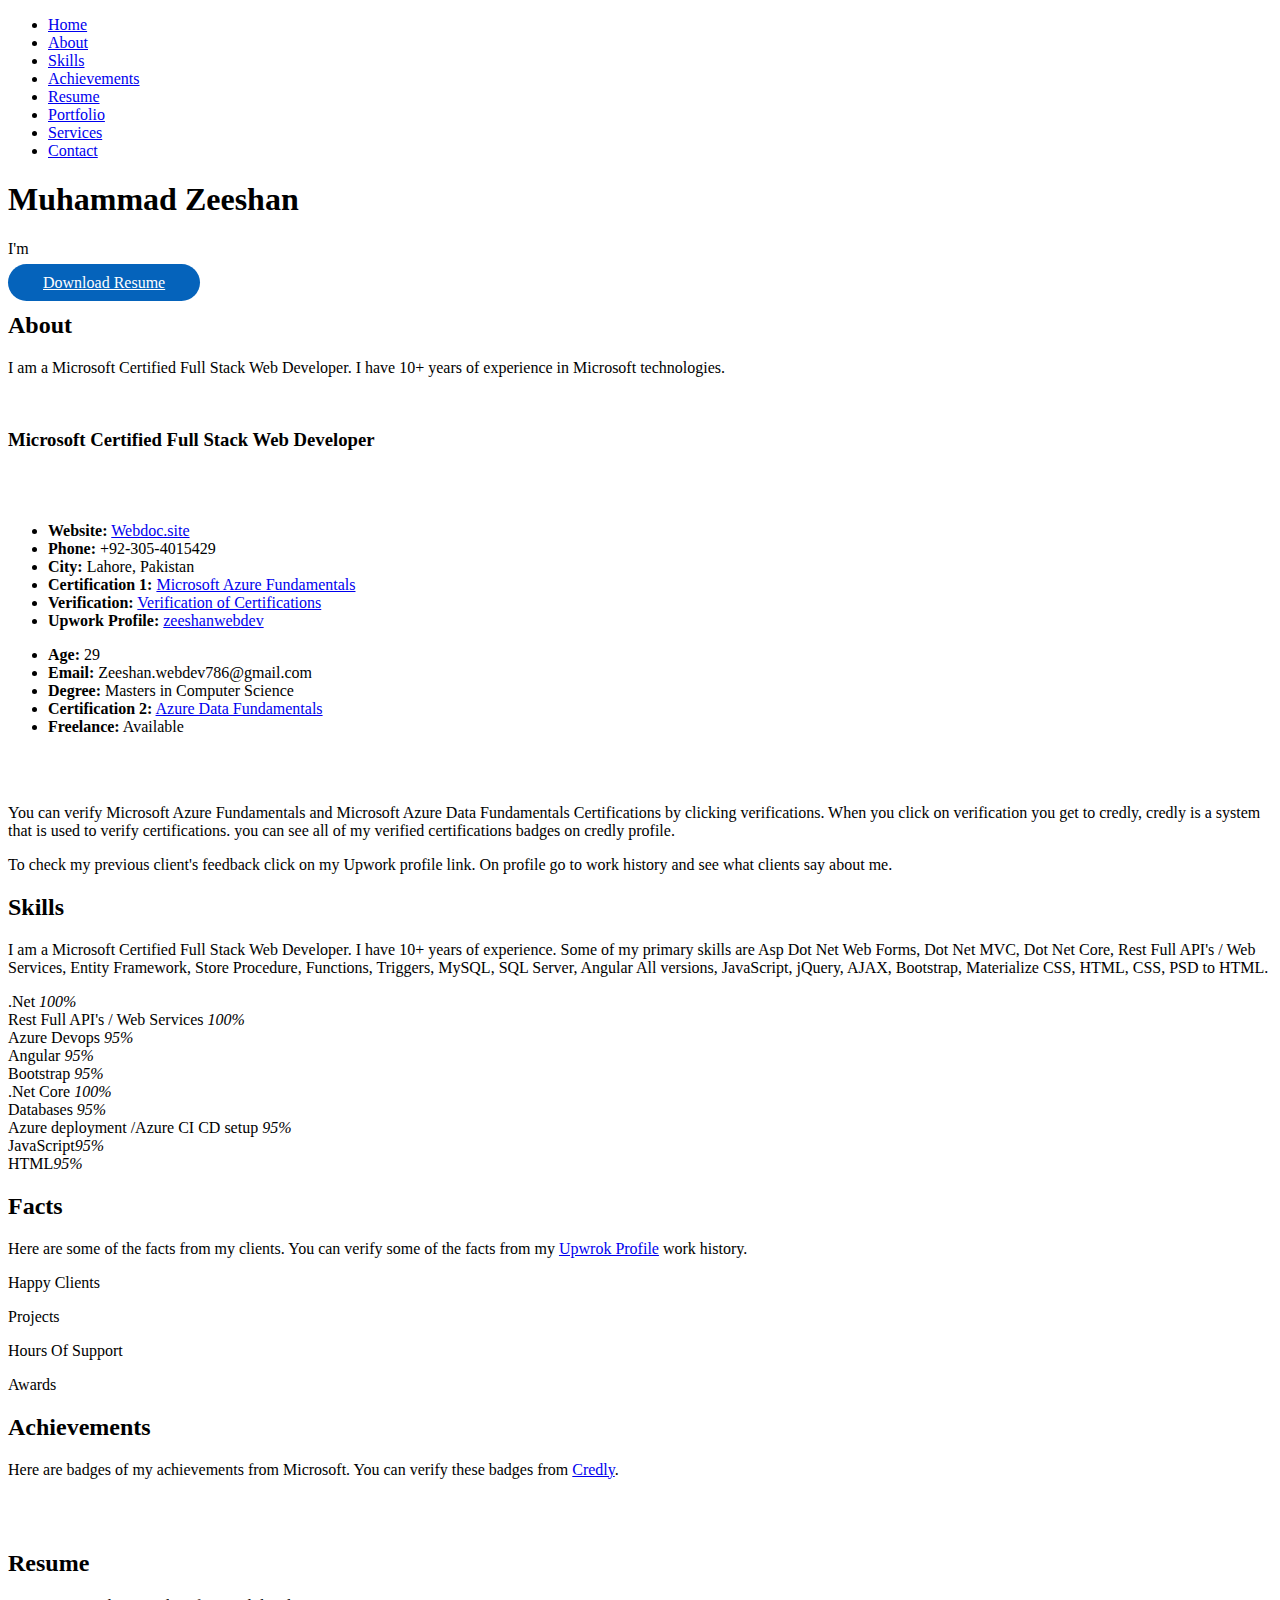
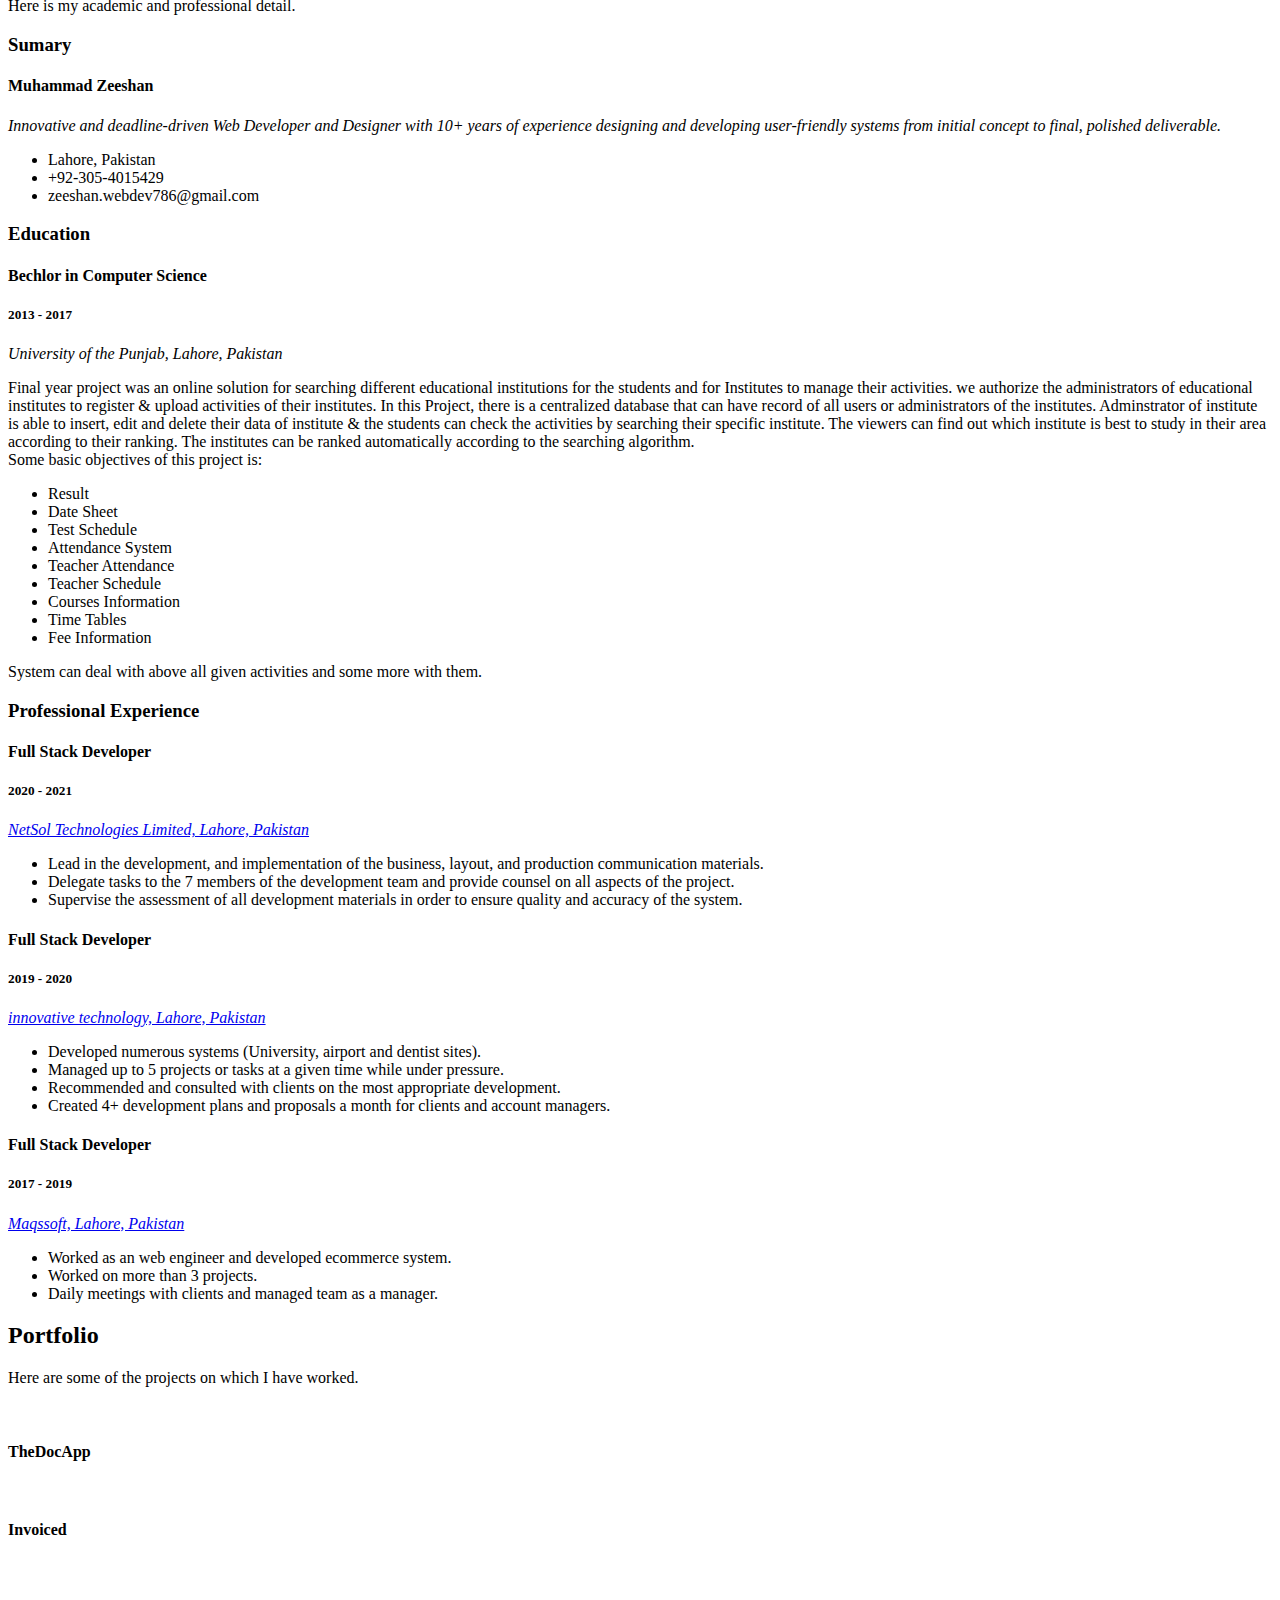
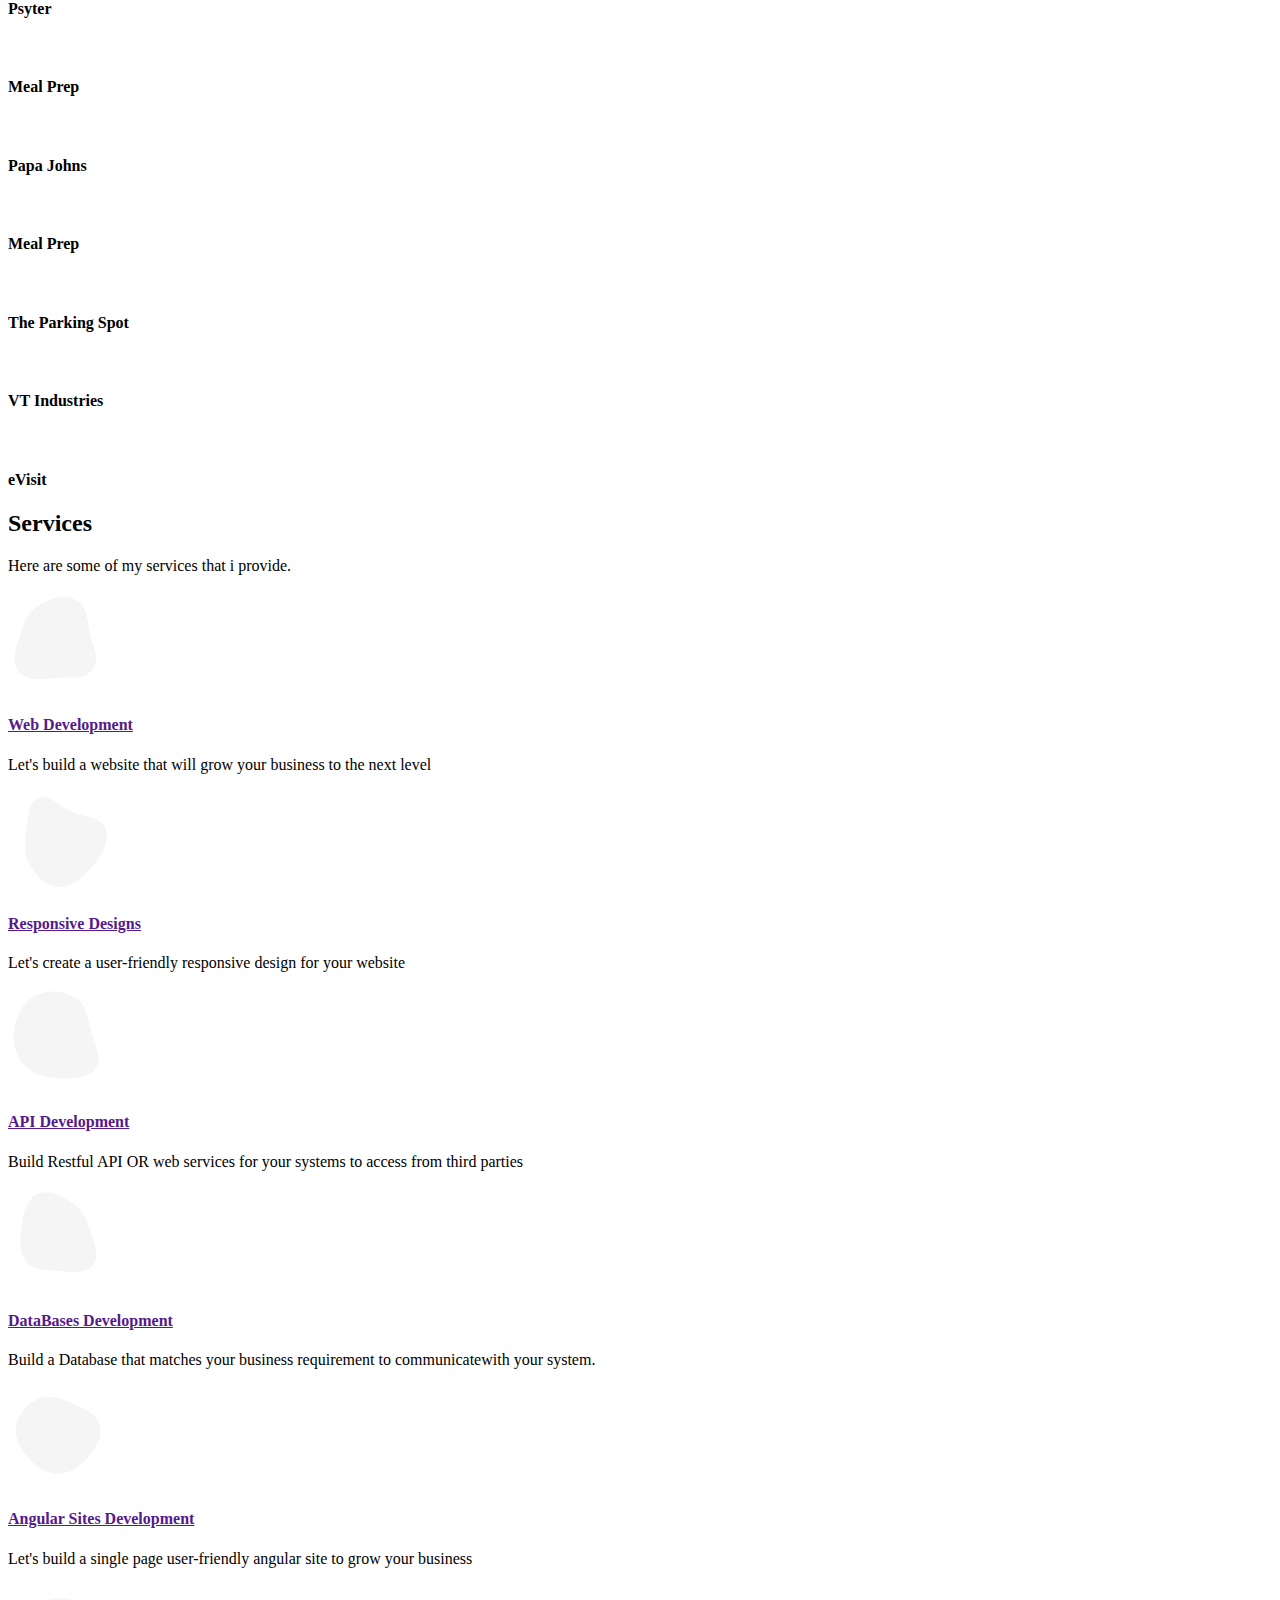
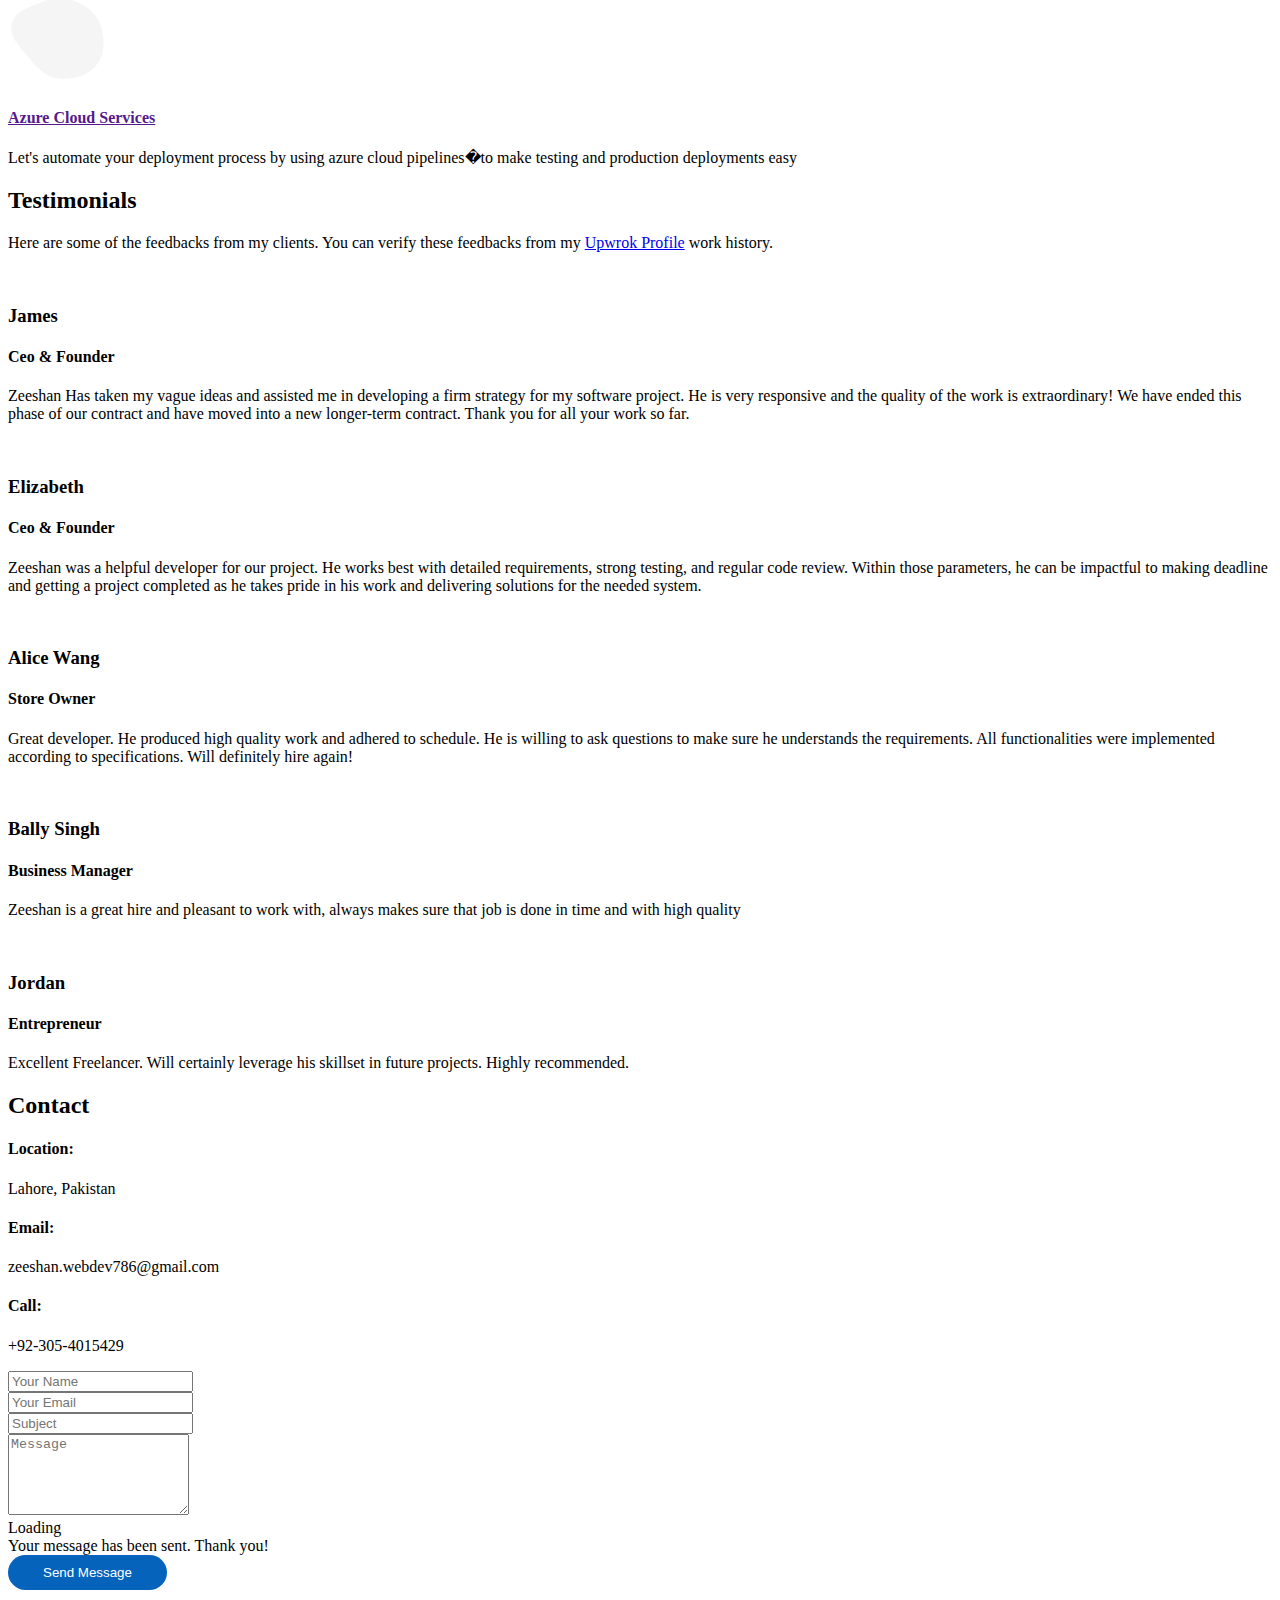
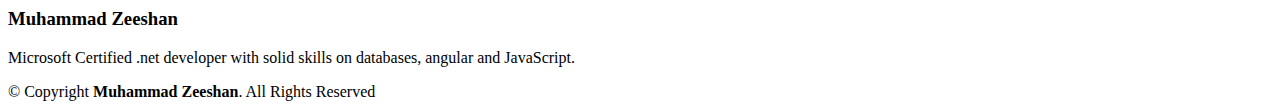
==== index.html @ b2e0f0e6 "Add files via upload" ====
<!DOCTYPE html>
<html lang="en">
<head>
    <meta charset="utf-8">
    <meta content="width=device-width, initial-scale=1.0" name="viewport">

    <title>Web Doc - lets build your bussiness</title>
    <meta content="" name="description">
    <meta content="" name="keywords">
    <meta property="og:image"
          content="https://res.cloudinary.com/dkrwyqqlw/image/upload/v1655926614/webdoc/img/zee-bg.jpg" />

    <!--<meta property="og:image"
          content="./content/assets/document/profile.jpg" />-->
    <!-- Favicons -->
    <!-- <a target="_blank" href="https://icons8.com/icon/krnLM6prdE53/website">website</a> icon by <a target="_blank" href="https://icons8.com">Icons8</a>
     -->
    <link href="https://res.cloudinary.com/dkrwyqqlw/image/upload/v1655926600/webdoc/img/favicon/responsive.png" rel="icon">
    <link href="https://res.cloudinary.com/dkrwyqqlw/image/upload/v1655926600/webdoc/img/favicon/responsive.png" rel="apple-touch-icon">

    <!-- Google Fonts -->
    <link href="https://fonts.googleapis.com/css?family=Open+Sans:300,300i,400,400i,600,600i,700,700i|Raleway:300,300i,400,400i,500,500i,600,600i,700,700i|Poppins:300,300i,400,400i,500,500i,600,600i,700,700i" rel="stylesheet">

    <!-- Vendor CSS Files -->
    <!-- Template Main CSS File -->
    <!-- <link href="~/assets/css/style.min.css" rel="stylesheet"> -->
    <link href="./content/assets/css/style.min.css" rel="stylesheet">

    <style>
        .contact .php-email-form button[type=button], #hero #downloadbtn {
            background: #0563bb;
            border: 0;
            padding: 10px 35px;
            color: #fff;
            transition: 0.4s;
            border-radius: 50px;
        }
    </style>
    <!-- =======================================================
    * Template Name: MyResume - v4.7.0
    * Template URL: https://bootstrapmade.com/free-html-bootstrap-template-my-resume/
    * Author: BootstrapMade.com
    * License: https://bootstrapmade.com/license/
    ======================================================== -->
</head>
<body>

    <!-- ======= Mobile nav toggle button ======= -->
    <!-- <button type="button" class="mobile-nav-toggle d-xl-none"><i class="bi bi-list mobile-nav-toggle"></i></button> -->
    <i class="bi bi-list mobile-nav-toggle d-xl-none"></i>
    <!-- ======= Header ======= -->
    <header id="header" class="d-flex flex-column justify-content-center">


        <nav id="navbar" class="navbar nav-menu">
            <ul>
                <li><a href="#hero" class="nav-link scrollto active"><i class="bx bx-home"></i> <span>Home</span></a></li>
                <li><a href="#about" class="nav-link scrollto"><i class="bx bx-user"></i> <span>About</span></a></li>
                <li><a href="#factsandskills" class="nav-link scrollto"><i class="bx bx-task"></i> <span>Skills</span></a></li>
                <li><a href="#achievement" class="nav-link scrollto"><i class="bx bxs-award"></i> <span>Achievements</span></a></li>
                <li><a href="#resume" class="nav-link scrollto"><i class="bx bx-file-blank"></i> <span>Resume</span></a></li>
                <li><a href="#portfolio" class="nav-link scrollto"><i class="bx bx-book-content"></i> <span>Portfolio</span></a></li>
                <li><a href="#serviceAndTestimonials" class="nav-link scrollto"><i class="bx bx-server"></i> <span>Services</span></a></li>
                <li><a href="#contact" class="nav-link scrollto"><i class="bx bx-envelope"></i> <span>Contact</span></a></li>

            </ul>
        </nav><!-- .nav-menu -->

    </header><!-- End Header -->
    <!-- ======= Hero Section ======= -->
    <section id="hero" class="d-flex flex-column justify-content-center">
        <div class="container" data-aos="zoom-in" data-aos-delay="100">
            <h1>Muhammad Zeeshan</h1>
            <p>I'm <span class="typed" data-typed-items="Microsoft Certified Developer, Designer, Freelancer"></span></p>
            <div class="social-links">
                <a href="https://www.linkedin.com/in/zeeshanwebdev786/" target="_blank" class="linkedin"
                   data-bs-toggle="tooltip" data-bs-placement="bottom" title="zeeshanwebdev786"><i class="bx bxl-linkedin"></i></a>
                <a href="https://github.com/zeeshan-web-dev" target="_blank" class="linkedin" data-bs-toggle="tooltip" data-bs-placement="bottom" title="zeeshan-web-dev"><i class="bx bxl-github"></i></a>
                <a href="#" class="google-plus" data-bs-toggle="tooltip" data-bs-placement="bottom" title="zeeshan.webdev786@gmail.com"><i class="bx bxl-skype"></i></a>
                <a href="#contact" class="google-plus" data-bs-toggle="tooltip" data-bs-placement="bottom" title="zeeshan.webdev786@gmail.com"><i class="bx bxs-envelope"></i></a>
                <a href="#" class="google-plus" data-bs-toggle="tooltip" data-bs-placement="bottom" title="+92-305-4015429"><i class="bx bxl-whatsapp"></i></a>

            </div>
            <div class="mt-4"><a href="content/assets/document/Zeeshan Aslam.pdf" id="downloadbtn">Download Resume</a></div>

        </div>
    </section><!-- End Hero -->

    <main id="main">

        <!-- ======= About Section ======= -->
        <section id="about" class="about">
            <div class="container" data-aos="fade-up">

                <div class="section-title">
                    <h2>About</h2>

                    <p>I am a Microsoft Certified Full Stack Web Developer.  I have 10+ years of experience in Microsoft technologies.</p>

                </div>

                <div class="row">
                    <div class="col-lg-4">
                        <img src="./content/assets/document/Profile.jpg" class="img-fluid" alt="">
                    </div>
                    <div class="col-lg-8 pt-4 pt-lg-0 content">
                        <h3>Microsoft Certified Full Stack Web Developer</h3>
                        <br><br>
                        <div class="row">
                            <div class="col-lg-6">
                                <ul>
                                    <li><i class="bi bi-chevron-right"></i> <strong>Website:</strong> <span> <a href="https://webdoc.site/" target="_blank">Webdoc.site</a></span></li>
                                    <li><i class="bi bi-chevron-right"></i> <strong>Phone:</strong> <span>+92-305-4015429</span></li>
                                    <li><i class="bi bi-chevron-right"></i> <strong>City:</strong> <span>Lahore, Pakistan</span></li>
                                    <li>
                                        <i class="bi bi-chevron-right"></i> <strong>Certification 1: </strong>
                                        <span> <a href="https://docs.microsoft.com/en-us/learn/certifications/exams/az-900" target="_blank">Microsoft Azure Fundamentals</a></span>
                                    </li>
                                    <li>
                                        <i class="bi bi-chevron-right"></i> <strong>Verification:</strong>
                                        <span> <a href="https://www.credly.com/users/muhammad-zeeshan.cbc60ec9" target="_blank">Verification of Certifications</a></span>
                                    </li>
                                    <li>
                                        <i class="bi bi-chevron-right"></i> <strong>Upwork Profile:</strong>
                                        <span> <a href="https://www.upwork.com/freelancers/~01052b7bd38e9d72b8" target="_blank">zeeshanwebdev</a></span>
                                    </li>
                                </ul>
                            </div>
                            <div class="col-lg-6">
                                <ul>
                                    <li><i class="bi bi-chevron-right"></i> <strong>Age:</strong> <span>29</span></li>
                                    <li><i class="bi bi-chevron-right"></i> <strong>Email:</strong> <span>Zeeshan.webdev786@gmail.com</span></li>
                                    <li><i class="bi bi-chevron-right"></i> <strong>Degree:</strong> <span>Masters in Computer Science</span></li>
                                    <li>
                                        <i class="bi bi-chevron-right"></i> <strong>Certification 2:</strong>
                                        <span> <a href="https://docs.microsoft.com/en-us/learn/certifications/exams/dp-900" target="_blank">Azure Data Fundamentals</a></span>
                                    </li>
                                    <li><i class="bi bi-chevron-right"></i> <strong>Freelance:</strong> <span>Available</span></li>

                                </ul>
                            </div>
                        </div>
                        <br><br>
                        <p>
                            You can verify Microsoft Azure Fundamentals and Microsoft Azure Data Fundamentals Certifications by clicking verifications. When you click on verification you get to credly, credly is a system that is used to verify certifications. you can see all of my verified certifications badges on credly profile.
                        </p>
                        <p>
                            To check my previous client's feedback click on my Upwork profile link. On profile go to work history and see what clients say about me.
                        </p>
                    </div>
                </div>

            </div>
        </section><!-- End About Section -->
        <!-- ======= Facts and skills section ======= -->
        <section id="factsandskills">

            <!-- ======= Skills Section ======= -->
            <section id="skills" class="skills section-bg">
                <div class="container" data-aos="fade-up">

                    <div class="section-title">
                        <h2>Skills</h2>
                        <p>
                            I am a Microsoft Certified Full Stack Web Developer.
                            I have 10+ years of experience. Some of my primary skills are
                            Asp Dot Net Web Forms, Dot Net MVC, Dot Net Core,
                            Rest Full API's / Web Services, Entity Framework, Store Procedure,
                            Functions, Triggers, MySQL, SQL Server, Angular All versions,
                            JavaScript, jQuery, AJAX, Bootstrap, Materialize CSS, HTML, CSS,
                            PSD to HTML.
                        </p>
                    </div>

                    <div class="row skills-content">

                        <div class="col-lg-6">

                            <div class="progress">
                                <span class="skill">.Net <i class="val">100%</i></span>
                                <div class="progress-bar-wrap">
                                    <div class="progress-bar" role="progressbar" aria-valuenow="100" aria-valuemin="0" aria-valuemax="100"></div>
                                </div>
                            </div>
                            <div class="progress">
                                <span class="skill">Rest Full API's / Web Services <i class="val">100%</i></span>
                                <div class="progress-bar-wrap">
                                    <div class="progress-bar" role="progressbar" aria-valuenow="100" aria-valuemin="0" aria-valuemax="100"></div>
                                </div>
                            </div>
                            <div class="progress">
                                <span class="skill">Azure Devops <i class="val">95%</i></span>
                                <div class="progress-bar-wrap">
                                    <div class="progress-bar" role="progressbar" aria-valuenow="95" aria-valuemin="0" aria-valuemax="100"></div>
                                </div>
                            </div>

                            <div class="progress">
                                <span class="skill">Angular <i class="val">95%</i></span>
                                <div class="progress-bar-wrap">
                                    <div class="progress-bar" role="progressbar" aria-valuenow="95" aria-valuemin="0" aria-valuemax="100"></div>
                                </div>
                            </div>
                            <div class="progress">
                                <span class="skill">Bootstrap <i class="val">95%</i></span>
                                <div class="progress-bar-wrap">
                                    <div class="progress-bar" role="progressbar" aria-valuenow="95" aria-valuemin="0" aria-valuemax="100"></div>
                                </div>
                            </div>
                        </div>

                        <div class="col-lg-6">

                            <div class="progress">
                                <span class="skill">.Net Core <i class="val">100%</i></span>
                                <div class="progress-bar-wrap">
                                    <div class="progress-bar" role="progressbar" aria-valuenow="100" aria-valuemin="0" aria-valuemax="100"></div>
                                </div>
                            </div>
                            <div class="progress">
                                <span class="skill">Databases <i class="val">95%</i></span>
                                <div class="progress-bar-wrap">
                                    <div class="progress-bar" role="progressbar" aria-valuenow="95" aria-valuemin="0" aria-valuemax="100"></div>
                                </div>
                            </div>
                            <div class="progress">
                                <span class="skill">Azure deployment /Azure CI CD setup  <i class="val">95%</i></span>
                                <div class="progress-bar-wrap">
                                    <div class="progress-bar" role="progressbar" aria-valuenow="95" aria-valuemin="0" aria-valuemax="100"></div>
                                </div>
                            </div>


                            <div class="progress">
                                <span class="skill">JavaScript<i class="val">95%</i></span>
                                <div class="progress-bar-wrap">
                                    <div class="progress-bar" role="progressbar" aria-valuenow="95" aria-valuemin="0" aria-valuemax="100"></div>
                                </div>
                            </div>
                            <div class="progress">
                                <span class="skill">HTML<i class="val">95%</i></span>
                                <div class="progress-bar-wrap">
                                    <div class="progress-bar" role="progressbar" aria-valuenow="95" aria-valuemin="0" aria-valuemax="100"></div>
                                </div>
                            </div>

                        </div>

                    </div>

                </div>
            </section><!-- End Skills Section -->
            <!-- ======= Facts Section ======= -->
            <section id="facts" class="facts">
                <div class="container" data-aos="fade-up">

                    <div class="section-title">
                        <h2>Facts</h2>
                        <p>Here are some of the facts from my clients. You can verify some of the facts from my <span> <a href="https://www.upwork.com/freelancers/~01052b7bd38e9d72b8" target="_blank">Upwrok Profile</a></span> work history. </p>
                    </div>

                    <div class="row">

                        <div class="col-lg-3 col-md-6">
                            <div class="count-box">
                                <i class="bi bi-emoji-smile"></i>
                                <span data-purecounter-start="0" data-purecounter-end="30" data-purecounter-duration="1" class="purecounter"></span>
                                <p>Happy Clients</p>
                            </div>
                        </div>

                        <div class="col-lg-3 col-md-6 mt-5 mt-md-0">
                            <div class="count-box">
                                <i class="bi bi-journal-richtext"></i>
                                <span data-purecounter-start="0" data-purecounter-end="50" data-purecounter-duration="1" class="purecounter"></span>
                                <p>Projects</p>
                            </div>
                        </div>

                        <div class="col-lg-3 col-md-6 mt-5 mt-lg-0">
                            <div class="count-box">
                                <i class="bi bi-headset"></i>
                                <span data-purecounter-start="0" data-purecounter-end="4882" data-purecounter-duration="1" class="purecounter"></span>
                                <p>Hours Of Support</p>
                            </div>
                        </div>

                        <div class="col-lg-3 col-md-6 mt-5 mt-lg-0">
                            <div class="count-box">
                                <i class="bi bi-award"></i>
                                <span data-purecounter-start="0" data-purecounter-end="10" data-purecounter-duration="1" class="purecounter"></span>
                                <p>Awards</p>
                            </div>
                        </div>

                    </div>

                </div>
            </section><!-- End Facts Section -->
        </section>

        <!-- ======= Achievments section ======= -->
        <section id="achievement" class="resume">
            <div class="container" data-aos="fade-up">

                <div class="section-title">
                    <h2>Achievements</h2>
                    <p>
                        Here are badges of my achievements from Microsoft. You can verify these badges from <span> <a href="https://www.credly.com/users/muhammad-zeeshan.cbc60ec9" target="_blank">Credly</a></span>.
                    </p>
                </div>

                <div class="row">
                    <div class="col-lg-6">
                        <div>
                            <img src="https://res.cloudinary.com/dkrwyqqlw/image/upload/v1655926603/webdoc/img/achievements/azure-fundamentals.png" class="img-fluid" alt="">
                        </div>
                    </div>
                    <div class="col-lg-6">
                        <div>
                            <img src="https://res.cloudinary.com/dkrwyqqlw/image/upload/v1655926600/webdoc/img/achievements/azure-data-fundamentals.png" class="img-fluid" alt="">
                        </div>

                    </div>
                </div>

            </div>
        </section><!-- End Achievments section -->
        <!-- ======= Resume Section ======= -->
        <section id="resume" class="resume">
            <div class="container" data-aos="fade-up">

                <div class="section-title">
                    <h2>Resume</h2>
                    <p>
                        Here is my academic and professional detail.
                    </p>
                </div>

                <div class="row">
                    <div class="col-lg-6">
                        <h3 class="resume-title">Sumary</h3>
                        <div class="resume-item pb-0">
                            <h4>Muhammad Zeeshan</h4>
                            <p><em>Innovative and deadline-driven Web Developer and Designer with 10+ years of experience designing and developing user-friendly systems from initial concept to final, polished deliverable.</em></p>
                            <ul>
                                <li>Lahore, Pakistan</li>
                                <li>+92-305-4015429</li>
                                <li>zeeshan.webdev786@gmail.com</li>
                            </ul>
                        </div>

                        <h3 class="resume-title">Education</h3>
                        <div class="resume-item">
                            <h4>Bechlor in Computer Science</h4>
                            <h5>2013 - 2017</h5>
                            <p><em>University of the Punjab, Lahore, Pakistan</em></p>
                            <p>
                                Final year project was an online solution for searching different educational institutions for the students and for Institutes to manage their activities.
                                we authorize the administrators of educational institutes to register & upload activities of their institutes.
                                In this Project, there is a centralized database that can have record of all users or administrators of the institutes.
                                Adminstrator of institute is able to insert, edit and delete their data of institute & the students can check the activities
                                by searching their specific institute.
                                The viewers can find out which institute is best to study in their area according to their ranking.
                                The institutes can be ranked automatically according to the searching algorithm.<br>
                                Some basic objectives of this project is:

                            </p>
                            <ul>
                                <li>Result</li>
                                <li>Date Sheet</li>
                                <li>Test Schedule</li>
                                <li>Attendance System</li>
                                <li>Teacher Attendance</li>
                                <li>Teacher Schedule</li>
                                <li>Courses Information</li>
                                <li>Time Tables</li>
                                <li>Fee Information</li>

                            </ul>
                            <p>System can deal with above all given activities and some more with them.</p>
                        </div>
                    </div>
                    <div class="col-lg-6">
                        <h3 class="resume-title">Professional Experience</h3>
                        <div class="resume-item">
                            <h4>Full Stack Developer</h4>
                            <h5>2020 - 2021</h5>
                            <p><a href="https://netsoltech.com/" target="_blank"><em>NetSol Technologies Limited, Lahore, Pakistan </em></a></p>
                            <ul>
                                <li>Lead in the development, and implementation of the business, layout, and production communication materials.</li>
                                <li>Delegate tasks to the 7 members of the development team and provide counsel on all aspects of the project. </li>
                                <li>Supervise the assessment of all development materials in order to ensure quality and accuracy of the system.</li>
                            </ul>
                        </div>
                        <div class="resume-item">
                            <h4>Full Stack Developer</h4>
                            <h5>2019 - 2020</h5>
                            <p><a href="https://www.innotech-sa.com/" target="_blank"><em>innovative technology, Lahore, Pakistan</em></a></p>
                            <ul>
                                <li>Developed numerous systems (University, airport and dentist sites).</li>
                                <li>Managed up to 5 projects or tasks at a given time while under pressure.</li>
                                <li>Recommended and consulted with clients on the most appropriate development.</li>
                                <li>Created 4+ development plans and proposals a month for clients and account managers.</li>
                            </ul>
                        </div>
                        <div class="resume-item">
                            <h4>Full Stack Developer</h4>
                            <h5>2017 - 2019</h5>
                            <p><a href="https://maqssoft.com/" target="_blank"><em>Maqssoft, Lahore, Pakistan</em></a></p>
                            <ul>
                                <li>Worked as an web engineer and developed ecommerce system.</li>
                                <li>Worked on more than 3 projects.</li>
                                <li>Daily meetings with clients and managed team as a manager.</li>
                            </ul>
                        </div>
                    </div>
                </div>

            </div>
        </section><!-- End Resume Section -->
        <!-- ======= Portfolio Section ======= -->
        <section id="portfolio" class="portfolio section-bg">
            <div class="container" data-aos="fade-up">

                <div class="section-title">
                    <h2>Portfolio</h2>
                    <p>Here are some of the projects on which I have worked.</p>
                </div>



                <div class="row portfolio-container" data-aos="fade-up" data-aos-delay="200">

                    <div class="col-lg-4 col-md-6 portfolio-item filter-app">
                        <div class="portfolio-wrap">
                            <img src="https://res.cloudinary.com/dkrwyqqlw/image/upload/v1655926603/webdoc/img/portfolio/docapp/docapp-1.png" class="img-fluid" alt="">
                            <div class="portfolio-info">
                                <h4>TheDocApp</h4>

                                <div class="portfolio-links">
                                    <a href="https://res.cloudinary.com/dkrwyqqlw/image/upload/v1655926603/webdoc/img/portfolio/docapp/docapp-1.png" data-gallery="portfolioGallery" class="portfolio-lightbox" title="TheDocApp"><i class="bx bx-plus"></i></a>
                                    <a href="portfolio-details.html?projectname=TheDocApp" class="portfolio-details-lightbox" data-glightbox="type: external" title="Portfolio Details"><i class="bx bx-link"></i></a>
                                </div>
                            </div>
                        </div>
                    </div>

                    <div class="col-lg-4 col-md-6 portfolio-item filter-web">
                        <div class="portfolio-wrap">
                            <img src="https://res.cloudinary.com/dkrwyqqlw/image/upload/v1655926615/webdoc/img/portfolio/invoiced/invoiced-1.png" class="img-fluid" alt="">
                            <div class="portfolio-info">
                                <h4>Invoiced</h4>
                                <div class="portfolio-links">
                                    <a href="https://res.cloudinary.com/dkrwyqqlw/image/upload/v1655926615/webdoc/img/portfolio/invoiced/invoiced-1.png" data-gallery="portfolioGallery" class="portfolio-lightbox" title="Web 3"><i class="bx bx-plus"></i></a>
                                    <a href="portfolio-details.html?projectname=invoiced" class="portfolio-details-lightbox" data-glightbox="type: external" title="Portfolio Details"><i class="bx bx-link"></i></a>
                                </div>
                            </div>
                        </div>
                    </div>

                    <div class="col-lg-4 col-md-6 portfolio-item filter-app">
                        <div class="portfolio-wrap">
                            <img src="https://res.cloudinary.com/dkrwyqqlw/image/upload/v1655926622/webdoc/img/portfolio/psyter/psyter-1.png" class="img-fluid" alt="">
                            <div class="portfolio-info">
                                <h4>Psyter</h4>
                                <div class="portfolio-links">
                                    <a href="https://res.cloudinary.com/dkrwyqqlw/image/upload/v1655926622/webdoc/img/portfolio/psyter/psyter-1.png" data-gallery="portfolioGallery" class="portfolio-lightbox" title="App 2"><i class="bx bx-plus"></i></a>
                                    <a href="portfolio-details.html?projectname=psyter" class="portfolio-details-lightbox" data-glightbox="type: external" title="Portfolio Details"><i class="bx bx-link"></i></a>
                                </div>
                            </div>
                        </div>
                    </div>
                    <div class="col-lg-4 col-md-6 portfolio-item filter-card">
                        <div class="portfolio-wrap">
                            <img src="https://res.cloudinary.com/dkrwyqqlw/image/upload/v1655926616/webdoc/img/portfolio/mealprep/mealprep-1.png" class="img-fluid" alt="">
                            <div class="portfolio-info">
                                <h4>Meal Prep</h4>
                                <div class="portfolio-links">
                                    <a href="https://res.cloudinary.com/dkrwyqqlw/image/upload/v1655926616/webdoc/img/portfolio/mealprep/mealprep-1.png" data-gallery="portfolioGallery" class="portfolio-lightbox" title="Card 2"><i class="bx bx-plus"></i></a>
                                    <a href="portfolio-details.html?projectname=mealprep" class="portfolio-details-lightbox" data-glightbox="type: external" title="Portfolio Details"><i class="bx bx-link"></i></a>
                                </div>
                            </div>
                        </div>
                    </div>

                    <div class="col-lg-4 col-md-6 portfolio-item filter-web">
                        <div class="portfolio-wrap">
                            <img src="https://res.cloudinary.com/dkrwyqqlw/image/upload/v1655926618/webdoc/img/portfolio/PapaJohns/papajohns-1.png" class="img-fluid" alt="">
                            <div class="portfolio-info">
                                <h4>Papa Johns</h4>
                                <div class="portfolio-links">
                                    <a href="https://res.cloudinary.com/dkrwyqqlw/image/upload/v1655926618/webdoc/img/portfolio/PapaJohns/papajohns-1.png" data-gallery="portfolioGallery" class="portfolio-lightbox" title="Web 2"><i class="bx bx-plus"></i></a>
                                    <a href="portfolio-details.html?projectname=papajohns" class="portfolio-details-lightbox" data-glightbox="type: external" title="Portfolio Details"><i class="bx bx-link"></i></a>
                                </div>
                            </div>
                        </div>
                    </div>

                    <div class="col-lg-4 col-md-6 portfolio-item filter-app">
                        <div class="portfolio-wrap">
                            <img src="https://res.cloudinary.com/dkrwyqqlw/image/upload/v1655926609/webdoc/img/portfolio/eSchool/eSchool-1.png" class="img-fluid" alt="">
                            <div class="portfolio-info">
                                <h4>Meal Prep</h4>
                                <div class="portfolio-links">
                                    <a href="https://res.cloudinary.com/dkrwyqqlw/image/upload/v1655926609/webdoc/img/portfolio/eSchool/eSchool-1.png" data-gallery="portfolioGallery" class="portfolio-lightbox" title="App 3"><i class="bx bx-plus"></i></a>
                                    <a href="portfolio-details.html?projectname=eSchool" class="portfolio-details-lightbox" data-glightbox="type: external" title="Portfolio Details"><i class="bx bx-link"></i></a>
                                </div>
                            </div>
                        </div>
                    </div>

                    <div class="col-lg-4 col-md-6 portfolio-item filter-web">
                        <div class="portfolio-wrap">
                            <img src="https://res.cloudinary.com/dkrwyqqlw/image/upload/v1655926606/webdoc/img/portfolio/theparkingspot/theparkingspot-1.png" class="img-fluid" alt="">
                            <div class="portfolio-info">
                                <h4>The Parking Spot</h4>
                                <div class="portfolio-links">
                                    <a href="https://res.cloudinary.com/dkrwyqqlw/image/upload/v1655926606/webdoc/img/portfolio/theparkingspot/theparkingspot-1.png" data-gallery="portfolioGallery" class="portfolio-lightbox" title="Web 3"><i class="bx bx-plus"></i></a>
                                    <a href="portfolio-details.html?projectname=theparkingspot" class="portfolio-details-lightbox" data-glightbox="type: external" title="Portfolio Details"><i class="bx bx-link"></i></a>
                                </div>
                            </div>
                        </div>
                    </div>

                    <div class="col-lg-4 col-md-6 portfolio-item filter-web">
                        <div class="portfolio-wrap">
                            <img src="https://res.cloudinary.com/dkrwyqqlw/image/upload/v1655926626/webdoc/img/portfolio/vtindustries/vtindustries-1.png" class="img-fluid" alt="">
                            <div class="portfolio-info">
                                <h4>VT Industries</h4>
                                <div class="portfolio-links">
                                    <a href="https://res.cloudinary.com/dkrwyqqlw/image/upload/v1655926626/webdoc/img/portfolio/vtindustries/vtindustries-1.png" data-gallery="portfolioGallery" class="portfolio-lightbox" title="Web 3"><i class="bx bx-plus"></i></a>
                                    <a href="portfolio-details.html?projectname=vtindustries" class="portfolio-details-lightbox" data-glightbox="type: external" title="Portfolio Details"><i class="bx bx-link"></i></a>
                                </div>
                            </div>
                        </div>
                    </div>

                    <div class="col-lg-4 col-md-6 portfolio-item filter-web">
                        <div class="portfolio-wrap">
                            <img src="https://res.cloudinary.com/dkrwyqqlw/image/upload/v1655926613/webdoc/img/portfolio/eVisit/eVisit-1.png" class="img-fluid" alt="">
                            <div class="portfolio-info">
                                <h4>eVisit</h4>
                                <div class="portfolio-links">
                                    <a href="https://res.cloudinary.com/dkrwyqqlw/image/upload/v1655926613/webdoc/img/portfolio/eVisit/eVisit-1.png" data-gallery="portfolioGallery" class="portfolio-lightbox" title="Web 3"><i class="bx bx-plus"></i></a>
                                    <a href="portfolio-details.html?projectname=eVisit" class="portfolio-details-lightbox" data-glightbox="type: external" title="Portfolio Details"><i class="bx bx-link"></i></a>
                                </div>
                            </div>
                        </div>
                    </div>

                </div>

            </div>
        </section><!-- End Portfolio Section -->
        <!-- ======= Services and Testimonials Section======= -->
        <section id="serviceAndTestimonials">
            <!-- ======= Services Section ======= -->
            <section id="services" class="services">
                <div class="container" data-aos="fade-up">

                    <div class="section-title">
                        <h2>Services</h2>
                        <p>Here are some of my services that i provide.</p>
                    </div>

                    <div class="row">

                        <div class="col-lg-4 col-md-6 d-flex align-items-stretch" data-aos="zoom-in" data-aos-delay="100">
                            <div class="icon-box iconbox-blue">
                                <div class="icon">
                                    <svg width="100" height="100" viewBox="0 0 600 600" xmlns="http://www.w3.org/2000/svg">
                                        <path stroke="none" stroke-width="0" fill="#f5f5f5" d="M300,521.0016835830174C376.1290562159157,517.8887921683347,466.0731472004068,529.7835943286574,510.70327084640275,468.03025145048787C554.3714126377745,407.6079735673963,508.03601936045806,328.9844924480964,491.2728898941984,256.3432110539036C474.5976632858925,184.082847569629,479.9380746630129,96.60480741107993,416.23090153303,58.64404602377083C348.86323505073057,18.502131276798302,261.93793281208167,40.57373210992963,193.5410806939664,78.93577620505333C130.42746243093433,114.334589627462,98.30271207620316,179.96522072025542,76.75703585869454,249.04625023123273C51.97151888228291,328.5150500222984,13.704378332031375,421.85034740162234,66.52175969318436,486.19268352777647C119.04800174914682,550.1803526380478,217.28368757567262,524.383925680826,300,521.0016835830174"></path>
                                    </svg>
                                    <i class="bx bxl-dribbble"></i>
                                </div>
                                <h4><a href="">Web Development</a></h4>
                                <p>
                                    Let's build a website that will grow your business to the next level
                                </p>
                            </div>
                        </div>

                        <div class="col-lg-4 col-md-6 d-flex align-items-stretch mt-4 mt-md-0" data-aos="zoom-in" data-aos-delay="200">
                            <div class="icon-box iconbox-orange ">
                                <div class="icon">
                                    <svg width="100" height="100" viewBox="0 0 600 600" xmlns="http://www.w3.org/2000/svg">
                                        <path stroke="none" stroke-width="0" fill="#f5f5f5" d="M300,582.0697525312426C382.5290701553225,586.8405444964366,449.9789794690241,525.3245884688669,502.5850820975895,461.55621195738473C556.606425686781,396.0723002908107,615.8543463187945,314.28637112970534,586.6730223649479,234.56875336149918C558.9533121215079,158.8439757836574,454.9685369536778,164.00468322053177,381.49747125262974,130.76875717737553C312.15926192815925,99.40240125094834,248.97055460311594,18.661163978235184,179.8680185752513,50.54337015887873C110.5421016452524,82.52863877960104,119.82277516462835,180.83849132639028,109.12597500060166,256.43424936330496C100.08760227029461,320.3096726198365,92.17705696193138,384.0621239912766,124.79988738764834,439.7174275375508C164.83382741302287,508.01625554203684,220.96474134820875,577.5009287672846,300,582.0697525312426"></path>
                                    </svg>
                                    <i class="bx bx-file"></i>
                                </div>
                                <h4><a href="">Responsive Designs</a></h4>
                                <p>Let's create a user-friendly responsive design for your website </p>
                            </div>
                        </div>

                        <div class="col-lg-4 col-md-6 d-flex align-items-stretch mt-4 mt-lg-0" data-aos="zoom-in" data-aos-delay="300">
                            <div class="icon-box iconbox-pink">
                                <div class="icon">
                                    <svg width="100" height="100" viewBox="0 0 600 600" xmlns="http://www.w3.org/2000/svg">
                                        <path stroke="none" stroke-width="0" fill="#f5f5f5" d="M300,541.5067337569781C382.14930387511276,545.0595476570109,479.8736841581634,548.3450877840088,526.4010558755058,480.5488172755941C571.5218469581645,414.80211281144784,517.5187510058486,332.0715597781072,496.52539010469104,255.14436215662573C477.37192572678356,184.95920475031193,473.57363656557914,105.61284051026155,413.0603344069578,65.22779650032875C343.27470386102294,18.654635553484475,251.2091493199835,5.337323636656869,175.0934190732945,40.62881213300186C97.87086631185822,76.43348514350839,51.98124368387456,156.15599469081315,36.44837278890362,239.84606092416172C21.716077023791087,319.22268207091537,43.775223500013084,401.1760424656574,96.891909868211,461.97329694683043C147.22146801428983,519.5804099606455,223.5754009179313,538.201503339737,300,541.5067337569781"></path>
                                    </svg>
                                    <i class="bx bx-tachometer"></i>
                                </div>
                                <h4><a href="">API Development</a></h4>
                                <p>
                                    Build Restful API OR web services for your systems to access from third parties
                                </p>
                            </div>
                        </div>

                        <div class="col-lg-4 col-md-6 d-flex align-items-stretch mt-4" data-aos="zoom-in" data-aos-delay="100">
                            <div class="icon-box iconbox-yellow">
                                <div class="icon">
                                    <svg width="100" height="100" viewBox="0 0 600 600" xmlns="http://www.w3.org/2000/svg">
                                        <path stroke="none" stroke-width="0" fill="#f5f5f5" d="M300,503.46388370962813C374.79870501325706,506.71871716319447,464.8034551963731,527.1746412648533,510.4981551193396,467.86667711651364C555.9287308511215,408.9015244558933,512.6030010748507,327.5744911775523,490.211057578863,256.5855673507754C471.097692560561,195.9906835881958,447.69079081568157,138.11976852964426,395.19560036434837,102.3242989838813C329.3053358748298,57.3949838291264,248.02791733380457,8.279543830951368,175.87071277845988,42.242879143198664C103.41431057327972,76.34704239035025,93.79494320519305,170.9812938413882,81.28167332365135,250.07896920659033C70.17666984294237,320.27484674793965,64.84698225790005,396.69656628748305,111.28512138212992,450.4950937839243C156.20124167950087,502.5303643271138,231.32542653798444,500.4755392045468,300,503.46388370962813"></path>
                                    </svg>
                                    <i class="bx bx-layer"></i>
                                </div>
                                <h4><a href="">DataBases Development</a></h4>
                                <p>Build a Database that matches your business requirement to communicatewith your system.</p>
                            </div>
                        </div>

                        <div class="col-lg-4 col-md-6 d-flex align-items-stretch mt-4" data-aos="zoom-in" data-aos-delay="200">
                            <div class="icon-box iconbox-red">
                                <div class="icon">
                                    <svg width="100" height="100" viewBox="0 0 600 600" xmlns="http://www.w3.org/2000/svg">
                                        <path stroke="none" stroke-width="0" fill="#f5f5f5" d="M300,532.3542879108572C369.38199826031484,532.3153073249985,429.10787420159085,491.63046689027357,474.5244479745417,439.17860296908856C522.8885846962883,383.3225815378663,569.1668002868075,314.3205725914397,550.7432151929288,242.7694973846089C532.6665558377875,172.5657663291529,456.2379748765914,142.6223662098291,390.3689995646985,112.34683881706744C326.66090330228417,83.06452184765237,258.84405631176094,53.51806209861945,193.32584062364296,78.48882559362697C121.61183558270385,105.82097193414197,62.805066853699245,167.19869350419734,48.57481801355237,242.6138429142374C34.843463184063346,315.3850353017275,76.69343916112496,383.4422959591041,125.22947124332185,439.3748458443577C170.7312796277747,491.8107796887764,230.57421082200815,532.3932930995766,300,532.3542879108572"></path>
                                    </svg>
                                    <i class="bx bx-slideshow"></i>
                                </div>
                                <h4><a href="">Angular Sites Development</a></h4>
                                <p>
                                    Let's build a single page user-friendly angular site to grow your business
                                </p>
                            </div>
                        </div>

                        <div class="col-lg-4 col-md-6 d-flex align-items-stretch mt-4" data-aos="zoom-in" data-aos-delay="300">
                            <div class="icon-box iconbox-teal">
                                <div class="icon">
                                    <svg width="100" height="100" viewBox="0 0 600 600" xmlns="http://www.w3.org/2000/svg">
                                        <path stroke="none" stroke-width="0" fill="#f5f5f5" d="M300,566.797414625762C385.7384707136149,576.1784315230908,478.7894351017131,552.8928747891023,531.9192734346935,484.94944893311C584.6109503024035,417.5663521118492,582.489472248146,322.67544863468447,553.9536738515405,242.03673114598146C529.1557734026468,171.96086150256528,465.24506316201064,127.66468636344209,395.9583748389544,100.7403814666027C334.2173773831606,76.7482773500951,269.4350130405921,84.62216499799875,207.1952322260088,107.2889140133804C132.92018162631612,134.33871894543012,41.79353780512637,160.00259165414826,22.644507872594943,236.69541883565114C3.319112789854554,314.0945973066697,72.72355303640163,379.243833228382,124.04198916343866,440.3218312028393C172.9286146004772,498.5055451809895,224.45579914871206,558.5317968840102,300,566.797414625762"></path>
                                    </svg>
                                    <i class="bx bxs-cloud-upload"></i>
                                </div>
                                <h4><a href="">Azure Cloud Services</a></h4>
                                <p>Let's automate your deployment process by using azure cloud pipelines�to make testing and production deployments easy </p>
                            </div>
                        </div>

                    </div>

                </div>
            </section><!-- End Services Section -->
            <!-- ======= Testimonials Section ======= -->
            <section id="testimonials" class="testimonials section-bg">
                <div class="container" data-aos="fade-up">

                    <div class="section-title">
                        <h2>Testimonials</h2>
                        <p>Here are some of the feedbacks from my clients. You can verify these feedbacks from my <span> <a href="https://www.upwork.com/freelancers/~01052b7bd38e9d72b8" target="_blank">Upwrok Profile</a></span> work history. </p>
                    </div>

                    <div class="testimonials-slider swiper" data-aos="fade-up" data-aos-delay="100">
                        <div class="swiper-wrapper">

                            <div class="swiper-slide">
                                <div class="testimonial-item">
                                    <img src="https://res.cloudinary.com/dkrwyqqlw/image/upload/v1655926627/webdoc/img/testimonials/testimonials-1.jpg" class="testimonial-img" alt="">
                                    <h3>James</h3>
                                    <h4>Ceo &amp; Founder</h4>
                                    <p>
                                        <i class="bx bxs-quote-alt-left quote-icon-left"></i>
                                        Zeeshan Has taken my vague ideas and assisted me in developing a firm strategy for my software project. He is very responsive and the quality of the work is extraordinary! We have ended this phase of our contract and have moved into a new longer-term contract. Thank you for all your work so far.
                                        <i class="bx bxs-quote-alt-right quote-icon-right"></i>
                                    </p>
                                </div>
                            </div><!-- End testimonial item -->

                            <div class="swiper-slide">
                                <div class="testimonial-item">
                                    <img src="https://res.cloudinary.com/dkrwyqqlw/image/upload/v1655926629/webdoc/img/testimonials/testimonials-3.jpg" class="testimonial-img" alt="">
                                    <h3>Elizabeth</h3>
                                    <h4>Ceo &amp; Founder</h4>
                                    <p>
                                        <i class="bx bxs-quote-alt-left quote-icon-left"></i>
                                        Zeeshan was a helpful developer for our project. He works best with detailed requirements, strong testing, and regular code review. Within those parameters, he can be impactful to making deadline and getting a project completed as he takes pride in his work and delivering solutions for the needed system.
                                        <i class="bx bxs-quote-alt-right quote-icon-right"></i>
                                    </p>
                                </div>
                            </div><!-- End testimonial item -->

                            <div class="swiper-slide">
                                <div class="testimonial-item">
                                    <img src="https://res.cloudinary.com/dkrwyqqlw/image/upload/v1655926629/webdoc/img/testimonials/testimonials-2.jpg" class="testimonial-img" alt="">
                                    <h3>Alice Wang</h3>
                                    <h4>Store Owner</h4>
                                    <p>
                                        <i class="bx bxs-quote-alt-left quote-icon-left"></i>
                                        Great developer. He produced high quality work and adhered to schedule. He is willing to ask questions to make sure he understands the requirements. All functionalities were implemented according to specifications. Will definitely hire again!
                                        <i class="bx bxs-quote-alt-right quote-icon-right"></i>
                                    </p>
                                </div>
                            </div><!-- End testimonial item -->

                            <div class="swiper-slide">
                                <div class="testimonial-item">
                                    <img src="https://res.cloudinary.com/dkrwyqqlw/image/upload/v1655926600/webdoc/img/testimonials/testimonials-5.jpg" class="testimonial-img" alt="">
                                    <h3>Bally Singh</h3>
                                    <h4>Business Manager</h4>
                                    <p>
                                        <i class="bx bxs-quote-alt-left quote-icon-left"></i>
                                        Zeeshan is a great hire and pleasant to work with, always makes sure that job is done in time and with high quality
                                        <i class="bx bxs-quote-alt-right quote-icon-right"></i>
                                    </p>
                                </div>
                            </div><!-- End testimonial item -->

                            <div class="swiper-slide">
                                <div class="testimonial-item">
                                    <img src="https://res.cloudinary.com/dkrwyqqlw/image/upload/v1655926629/webdoc/img/testimonials/testimonials-4.jpg" class="testimonial-img" alt="">
                                    <h3>Jordan</h3>
                                    <h4>Entrepreneur</h4>
                                    <p>
                                        <i class="bx bxs-quote-alt-left quote-icon-left"></i>
                                        Excellent Freelancer. Will certainly leverage his skillset in future projects. Highly recommended.
                                        <i class="bx bxs-quote-alt-right quote-icon-right"></i>
                                    </p>
                                </div>
                            </div><!-- End testimonial item -->

                        </div>
                        <div class="swiper-pagination"></div>
                    </div>

                </div>
            </section><!-- End Testimonials Section -->
        </section>
        <!-- ======= Services and Testimonials Section End======= -->
        <!-- ======= Contact Section ======= -->
        <section id="contact" class="contact">
            <div class="container" data-aos="fade-up">

                <div class="section-title">
                    <h2>Contact</h2>
                </div>

                <div class="row mt-1">

                    <div class="col-lg-4">
                        <div class="info">
                            <div class="address">
                                <i class="bi bi-geo-alt"></i>
                                <h4>Location:</h4>
                                <p>Lahore, Pakistan</p>
                            </div>

                            <div class="email">
                                <i class="bi bi-envelope"></i>
                                <h4>Email:</h4>
                                <p>zeeshan.webdev786@gmail.com</p>
                            </div>

                            <div class="phone">
                                <i class="bi bi-phone"></i>
                                <h4>Call:</h4>
                                <p>+92-305-4015429</p>
                            </div>

                        </div>

                    </div>

                    <div class="col-lg-8 mt-5 mt-lg-0">

                        <form method="post" role="form" class="php-email-form" id="emailForm">
                            <div class="row">
                                <div class="col-md-6 form-group">
                                    <input type="text" name="name" class="form-control" id="name" placeholder="Your Name" required>
                                </div>
                                <div class="col-md-6 form-group mt-3 mt-md-0">
                                    <input type="email" class="form-control" name="email" id="email" placeholder="Your Email" required>
                                </div>
                            </div>
                            <div class="form-group mt-3">
                                <input type="text" class="form-control" name="subject" id="subject" placeholder="Subject" required>
                            </div>
                            <div class="form-group mt-3">
                                <textarea class="form-control" name="message" rows="5" placeholder="Message" id="message" required></textarea>
                            </div>
                            <div class="my-3">
                                <div id="loading-call" class="loading">Loading</div>
                                <div id="form-error-messege" class="error-message"></div>
                                <div id="form-sent-messege" class="sent-message">Your message has been sent. Thank you!</div>
                            </div>
                            <div class="text-center"><button onclick="sendEmail()" type="button">Send Message</button></div>
                        </form>

                    </div>

                </div>

            </div>
        </section><!-- End Contact Section -->

    </main><!-- End #main -->
    <!-- ======= Footer ======= -->
    <footer id="footer">
        <div class="container">
            <h3>Muhammad Zeeshan</h3>
            <p>Microsoft Certified .net developer with solid skills on databases, angular and JavaScript.</p>
            <!-- <div class="social-links">
               <a href="#" class="twitter"><i class="bx bxl-linkedin"></i></a>
               <a href="#" class="facebook"><i class="bx bxl-facebook"></i></a>
               <a href="#" class="instagram"><i class="bx bxl-instagram"></i></a>
               <a href="#" class="google-plus"><i class="bx bxl-skype"></i></a>
               <a href="#" class="linkedin"><i class="bx bxl-linkedin"></i></a>
             </div>
            -->
            <div class="social-links">
                <a href="https://www.linkedin.com/in/zeeshanwebdev786/" target="_blank" class="linkedin"
                   data-bs-toggle="tooltip" data-bs-placement="bottom" title="zeeshanwebdev786"><i class="bx bxl-linkedin"></i></a>
                <a href="https://github.com/zeeshan-web-dev" target="_blank" class="linkedin" data-bs-toggle="tooltip" data-bs-placement="bottom" title="zeeshan-web-dev"><i class="bx bxl-github"></i></a>
                <a href="#" class="google-plus" data-bs-toggle="tooltip" data-bs-placement="bottom" title="zeeshan.webdev786@gmail.com"><i class="bx bxl-skype"></i></a>
                <a href="#" class="google-plus" data-bs-toggle="tooltip" data-bs-placement="bottom" title="zeeshan.webdev786@gmail.com"><i class="bx bxs-envelope"></i></a>
                <a href="#" class="google-plus" data-bs-toggle="tooltip" data-bs-placement="bottom" title="+92-305-4015429"><i class="bx bxl-whatsapp"></i></a>
            </div>
            <div class="copyright">
                &copy; Copyright <strong><span>Muhammad Zeeshan</span></strong>. All Rights Reserved
            </div>
        </div>
    </footer><!-- End Footer -->
    <div id="preloader"></div>
    <a href="#" class="back-to-top d-flex align-items-center justify-content-center"><i class="bi bi-arrow-up-short"></i></a>

    <script src="./content/assets/vendor/swiper/swiper-bundle.min.js"></script>
    <script src="./content/assets/vendor/bootstrap/js/bootstrap.bundle.min.js"></script>
    <script src="./content/assets/js/site.min.js"></script>

    <script type="text/javascript">
        
        let getProjectImages = (projectImages) => {
                var imageContent = '';

                var ROOT = 'https://res.cloudinary.com/dkrwyqqlw/image/upload/';
                //var imagePath = ROOT + '/assets/img/portfolio/';
                for (var i = 0; i < projectImages.length; i++) {
                    var imageFullPath = ROOT + projectImages[i];
                    imageContent += '<div class="swiper-slide">';
                    imageContent += '<img src="' + imageFullPath + ' "alt="">';
                    imageContent += '</div>';
                }
                var projectImagesEle = document.getElementById('projectImages');
                projectImagesEle.innerHTML = imageContent;
        }

        let validateEmail = (email) => {
          return String(email)
            .toLowerCase()
            .match(
              /^(([^<>()[\]\\.,;:\s@@"]+(\.[^<>()[\]\\.,;:\s@@"]+)*)|(".+"))@@((\[[0-9]{1,3}\.[0-9]{1,3}\.[0-9]{1,3}\.[0-9]{1,3}\])|(([a-zA-Z\-0-9]+\.)+[a-zA-Z]{2,}))$/
            );
        };

        let showError = (name, value) => {
            let errorMessege = document.getElementById('form-error-messege');
            var messege = '';
            if (name === 'Email')
                messege = 'Please enter valid email.';
             else
                messege = name + ' cannot be empty.';


            errorMessege.innerText = messege;
            errorMessege.style.display = 'inherit';
        }

        let sendEmail = () => {
            var formData = {
                Name: document.getElementById('name').value,
                Email: document.getElementById('email').value,
                Subject: document.getElementById('subject').value,
                Message: document.getElementById('message').value
            };
            if (!formData.Name) {
                showError('Name', null);
                return false;
            }
            else if (!formData.Email || !validateEmail(formData.Email)) {
                showError('Email', formData.Email);
                return false;
            }
            else if (!formData.Subject) {
                showError('Subject', null);
                return false;
            }
            else if (!formData.Message) {
                showError('Message', null);
                return false;
            }

            var sentMessege = document.getElementById('form-sent-messege');
            sentMessege.style.display = 'none';

            var loader = document.getElementById('loading-call');
            loader.style.display = 'inherit';

            var http = new XMLHttpRequest();
            var url = 'Home/SendEmail';
            http.open('POST', url);

            //Send the proper header information along with the request
            http.setRequestHeader('Content-type', 'application/json;charset=UTF-8');

            http.onreadystatechange = function () {//Call a function when the state changes.
                if (http.readyState == 4 && http.status == 200) {
                    if (http.responseText) {
                        sentMessege.style.display = 'inherit';
                    } else
                        alert(http.stats + 'There is something wrong on server. Please contact to administrator');
                    let errorMessege = document.getElementById('form-error-messege');
                    loader.style.display = 'none';
                    errorMessege.style.display = 'none';
                    errorMessege.innerText = '';
                }
            }
            http.send(JSON.stringify(formData));
        }        
            
    </script>
</body>
</html>
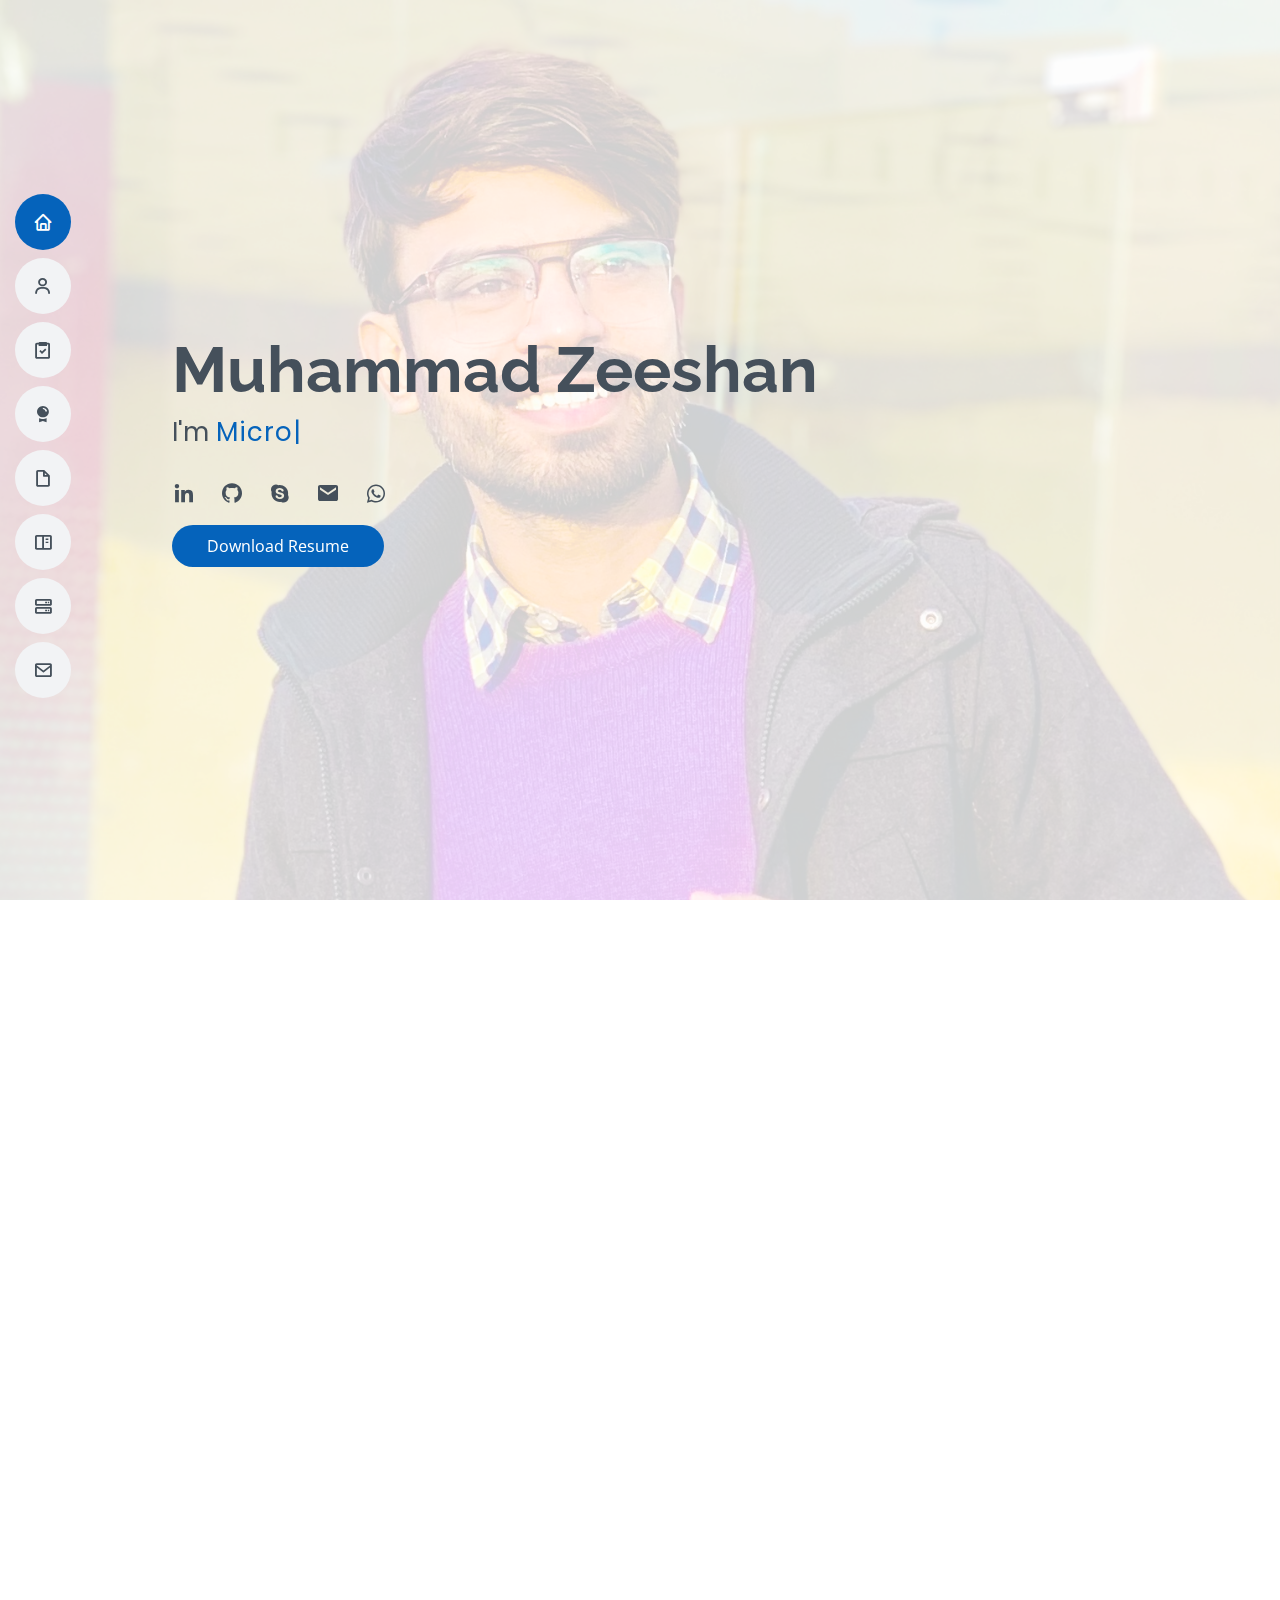
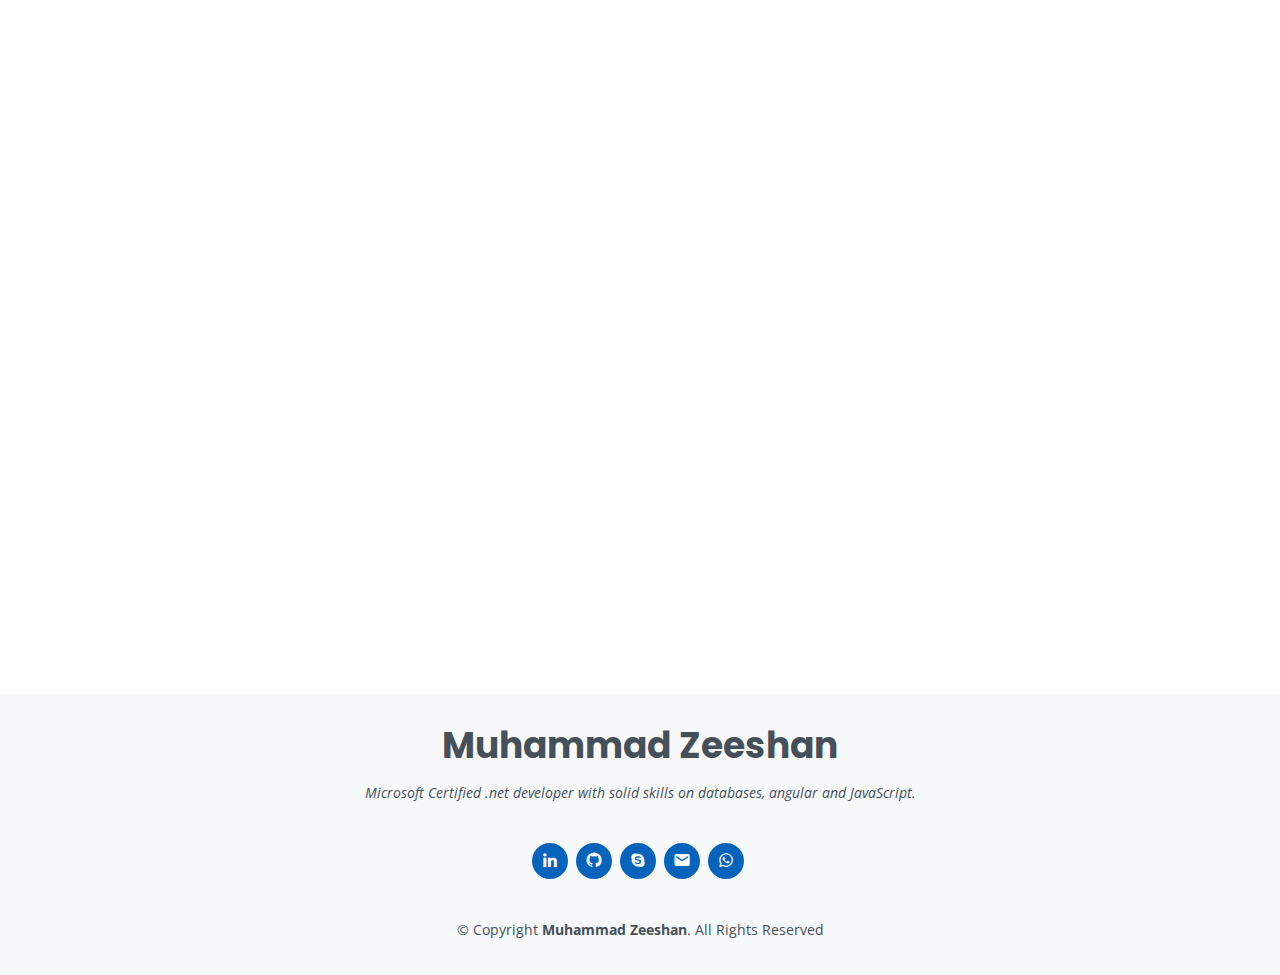
==== commit 2ffe7cd0: "Update index.html" ====
--- a/index.html
+++ b/index.html
@@ -120,15 +120,11 @@
                                         <i class="bi bi-chevron-right"></i> <strong>Verification:</strong>
                                         <span> <a href="https://www.credly.com/users/muhammad-zeeshan.cbc60ec9" target="_blank">Verification of Certifications</a></span>
                                     </li>
-                                    <li>
-                                        <i class="bi bi-chevron-right"></i> <strong>Upwork Profile:</strong>
-                                        <span> <a href="https://www.upwork.com/freelancers/~01052b7bd38e9d72b8" target="_blank">zeeshanwebdev</a></span>
-                                    </li>
+                                    
                                 </ul>
                             </div>
                             <div class="col-lg-6">
                                 <ul>
-                                    <li><i class="bi bi-chevron-right"></i> <strong>Age:</strong> <span>29</span></li>
                                     <li><i class="bi bi-chevron-right"></i> <strong>Email:</strong> <span>Zeeshan.webdev786@gmail.com</span></li>
                                     <li><i class="bi bi-chevron-right"></i> <strong>Degree:</strong> <span>Masters in Computer Science</span></li>
                                     <li>
@@ -136,7 +132,10 @@
                                         <span> <a href="https://docs.microsoft.com/en-us/learn/certifications/exams/dp-900" target="_blank">Azure Data Fundamentals</a></span>
                                     </li>
                                     <li><i class="bi bi-chevron-right"></i> <strong>Freelance:</strong> <span>Available</span></li>
-
+                                    <li>
+                                        <i class="bi bi-chevron-right"></i> <strong>Upwork Profile:</strong>
+                                        <span> <a href="https://www.upwork.com/freelancers/~01052b7bd38e9d72b8" target="_blank">zeeshanwebdev</a></span>
+                                    </li>
                                 </ul>
                             </div>
                         </div>
--- a/content/assets/css/style.min.css
+++ b/content/assets/css/style.min.css
@@ -0,0 +1,8 @@
+[data-aos][data-aos][data-aos-duration="50"],body[data-aos-duration="50"] [data-aos]{transition-duration:50ms}[data-aos][data-aos][data-aos-delay="50"],body[data-aos-delay="50"] [data-aos]{transition-delay:0}[data-aos][data-aos][data-aos-delay="50"].aos-animate,body[data-aos-delay="50"] [data-aos].aos-animate{transition-delay:50ms}[data-aos][data-aos][data-aos-duration="100"],body[data-aos-duration="100"] [data-aos]{transition-duration:.1s}[data-aos][data-aos][data-aos-delay="100"],body[data-aos-delay="100"] [data-aos]{transition-delay:0}[data-aos][data-aos][data-aos-delay="100"].aos-animate,body[data-aos-delay="100"] [data-aos].aos-animate{transition-delay:.1s}[data-aos][data-aos][data-aos-duration="150"],body[data-aos-duration="150"] [data-aos]{transition-duration:.15s}[data-aos][data-aos][data-aos-delay="150"],body[data-aos-delay="150"] [data-aos]{transition-delay:0}[data-aos][data-aos][data-aos-delay="150"].aos-animate,body[data-aos-delay="150"] [data-aos].aos-animate{transition-delay:.15s}[data-aos][data-aos][data-aos-duration="200"],body[data-aos-duration="200"] [data-aos]{transition-duration:.2s}[data-aos][data-aos][data-aos-delay="200"],body[data-aos-delay="200"] [data-aos]{transition-delay:0}[data-aos][data-aos][data-aos-delay="200"].aos-animate,body[data-aos-delay="200"] [data-aos].aos-animate{transition-delay:.2s}[data-aos][data-aos][data-aos-duration="250"],body[data-aos-duration="250"] [data-aos]{transition-duration:.25s}[data-aos][data-aos][data-aos-delay="250"],body[data-aos-delay="250"] [data-aos]{transition-delay:0}[data-aos][data-aos][data-aos-delay="250"].aos-animate,body[data-aos-delay="250"] [data-aos].aos-animate{transition-delay:.25s}[data-aos][data-aos][data-aos-duration="300"],body[data-aos-duration="300"] [data-aos]{transition-duration:.3s}[data-aos][data-aos][data-aos-delay="300"],body[data-aos-delay="300"] [data-aos]{transition-delay:0}[data-aos][data-aos][data-aos-delay="300"].aos-animate,body[data-aos-delay="300"] [data-aos].aos-animate{transition-delay:.3s}[data-aos][data-aos][data-aos-duration="350"],body[data-aos-duration="350"] [data-aos]{transition-duration:.35s}[data-aos][data-aos][data-aos-delay="350"],body[data-aos-delay="350"] [data-aos]{transition-delay:0}[data-aos][data-aos][data-aos-delay="350"].aos-animate,body[data-aos-delay="350"] [data-aos].aos-animate{transition-delay:.35s}[data-aos][data-aos][data-aos-duration="400"],body[data-aos-duration="400"] [data-aos]{transition-duration:.4s}[data-aos][data-aos][data-aos-delay="400"],body[data-aos-delay="400"] [data-aos]{transition-delay:0}[data-aos][data-aos][data-aos-delay="400"].aos-animate,body[data-aos-delay="400"] [data-aos].aos-animate{transition-delay:.4s}[data-aos][data-aos][data-aos-duration="450"],body[data-aos-duration="450"] [data-aos]{transition-duration:.45s}[data-aos][data-aos][data-aos-delay="450"],body[data-aos-delay="450"] [data-aos]{transition-delay:0}[data-aos][data-aos][data-aos-delay="450"].aos-animate,body[data-aos-delay="450"] [data-aos].aos-animate{transition-delay:.45s}[data-aos][data-aos][data-aos-duration="500"],body[data-aos-duration="500"] [data-aos]{transition-duration:.5s}[data-aos][data-aos][data-aos-delay="500"],body[data-aos-delay="500"] [data-aos]{transition-delay:0}[data-aos][data-aos][data-aos-delay="500"].aos-animate,body[data-aos-delay="500"] [data-aos].aos-animate{transition-delay:.5s}[data-aos][data-aos][data-aos-duration="550"],body[data-aos-duration="550"] [data-aos]{transition-duration:.55s}[data-aos][data-aos][data-aos-delay="550"],body[data-aos-delay="550"] [data-aos]{transition-delay:0}[data-aos][data-aos][data-aos-delay="550"].aos-animate,body[data-aos-delay="550"] [data-aos].aos-animate{transition-delay:.55s}[data-aos][data-aos][data-aos-duration="600"],body[data-aos-duration="600"] [data-aos]{transition-duration:.6s}[data-aos][data-aos][data-aos-delay="600"],body[data-aos-delay="600"] [data-aos]{transition-delay:0}[data-aos][data-aos][data-aos-delay="600"].aos-animate,body[data-aos-delay="600"] [data-aos].aos-animate{transition-delay:.6s}[data-aos][data-aos][data-aos-duration="650"],body[data-aos-duration="650"] [data-aos]{transition-duration:.65s}[data-aos][data-aos][data-aos-delay="650"],body[data-aos-delay="650"] [data-aos]{transition-delay:0}[data-aos][data-aos][data-aos-delay="650"].aos-animate,body[data-aos-delay="650"] [data-aos].aos-animate{transition-delay:.65s}[data-aos][data-aos][data-aos-duration="700"],body[data-aos-duration="700"] [data-aos]{transition-duration:.7s}[data-aos][data-aos][data-aos-delay="700"],body[data-aos-delay="700"] [data-aos]{transition-delay:0}[data-aos][data-aos][data-aos-delay="700"].aos-animate,body[data-aos-delay="700"] [data-aos].aos-animate{transition-delay:.7s}[data-aos][data-aos][data-aos-duration="750"],body[data-aos-duration="750"] [data-aos]{transition-duration:.75s}[data-aos][data-aos][data-aos-delay="750"],body[data-aos-delay="750"] [data-aos]{transition-delay:0}[data-aos][data-aos][data-aos-delay="750"].aos-animate,body[data-aos-delay="750"] [data-aos].aos-animate{transition-delay:.75s}[data-aos][data-aos][data-aos-duration="800"],body[data-aos-duration="800"] [data-aos]{transition-duration:.8s}[data-aos][data-aos][data-aos-delay="800"],body[data-aos-delay="800"] [data-aos]{transition-delay:0}[data-aos][data-aos][data-aos-delay="800"].aos-animate,body[data-aos-delay="800"] [data-aos].aos-animate{transition-delay:.8s}[data-aos][data-aos][data-aos-duration="850"],body[data-aos-duration="850"] [data-aos]{transition-duration:.85s}[data-aos][data-aos][data-aos-delay="850"],body[data-aos-delay="850"] [data-aos]{transition-delay:0}[data-aos][data-aos][data-aos-delay="850"].aos-animate,body[data-aos-delay="850"] [data-aos].aos-animate{transition-delay:.85s}[data-aos][data-aos][data-aos-duration="900"],body[data-aos-duration="900"] [data-aos]{transition-duration:.9s}[data-aos][data-aos][data-aos-delay="900"],body[data-aos-delay="900"] [data-aos]{transition-delay:0}[data-aos][data-aos][data-aos-delay="900"].aos-animate,body[data-aos-delay="900"] [data-aos].aos-animate{transition-delay:.9s}[data-aos][data-aos][data-aos-duration="950"],body[data-aos-duration="950"] [data-aos]{transition-duration:.95s}[data-aos][data-aos][data-aos-delay="950"],body[data-aos-delay="950"] [data-aos]{transition-delay:0}[data-aos][data-aos][data-aos-delay="950"].aos-animate,body[data-aos-delay="950"] [data-aos].aos-animate{transition-delay:.95s}[data-aos][data-aos][data-aos-duration="1000"],body[data-aos-duration="1000"] [data-aos]{transition-duration:1s}[data-aos][data-aos][data-aos-delay="1000"],body[data-aos-delay="1000"] [data-aos]{transition-delay:0}[data-aos][data-aos][data-aos-delay="1000"].aos-animate,body[data-aos-delay="1000"] [data-aos].aos-animate{transition-delay:1s}[data-aos][data-aos][data-aos-duration="1050"],body[data-aos-duration="1050"] [data-aos]{transition-duration:1.05s}[data-aos][data-aos][data-aos-delay="1050"],body[data-aos-delay="1050"] [data-aos]{transition-delay:0}[data-aos][data-aos][data-aos-delay="1050"].aos-animate,body[data-aos-delay="1050"] [data-aos].aos-animate{transition-delay:1.05s}[data-aos][data-aos][data-aos-duration="1100"],body[data-aos-duration="1100"] [data-aos]{transition-duration:1.1s}[data-aos][data-aos][data-aos-delay="1100"],body[data-aos-delay="1100"] [data-aos]{transition-delay:0}[data-aos][data-aos][data-aos-delay="1100"].aos-animate,body[data-aos-delay="1100"] [data-aos].aos-animate{transition-delay:1.1s}[data-aos][data-aos][data-aos-duration="1150"],body[data-aos-duration="1150"] [data-aos]{transition-duration:1.15s}[data-aos][data-aos][data-aos-delay="1150"],body[data-aos-delay="1150"] [data-aos]{transition-delay:0}[data-aos][data-aos][data-aos-delay="1150"].aos-animate,body[data-aos-delay="1150"] [data-aos].aos-animate{transition-delay:1.15s}[data-aos][data-aos][data-aos-duration="1200"],body[data-aos-duration="1200"] [data-aos]{transition-duration:1.2s}[data-aos][data-aos][data-aos-delay="1200"],body[data-aos-delay="1200"] [data-aos]{transition-delay:0}[data-aos][data-aos][data-aos-delay="1200"].aos-animate,body[data-aos-delay="1200"] [data-aos].aos-animate{transition-delay:1.2s}[data-aos][data-aos][data-aos-duration="1250"],body[data-aos-duration="1250"] [data-aos]{transition-duration:1.25s}[data-aos][data-aos][data-aos-delay="1250"],body[data-aos-delay="1250"] [data-aos]{transition-delay:0}[data-aos][data-aos][data-aos-delay="1250"].aos-animate,body[data-aos-delay="1250"] [data-aos].aos-animate{transition-delay:1.25s}[data-aos][data-aos][data-aos-duration="1300"],body[data-aos-duration="1300"] [data-aos]{transition-duration:1.3s}[data-aos][data-aos][data-aos-delay="1300"],body[data-aos-delay="1300"] [data-aos]{transition-delay:0}[data-aos][data-aos][data-aos-delay="1300"].aos-animate,body[data-aos-delay="1300"] [data-aos].aos-animate{transition-delay:1.3s}[data-aos][data-aos][data-aos-duration="1350"],body[data-aos-duration="1350"] [data-aos]{transition-duration:1.35s}[data-aos][data-aos][data-aos-delay="1350"],body[data-aos-delay="1350"] [data-aos]{transition-delay:0}[data-aos][data-aos][data-aos-delay="1350"].aos-animate,body[data-aos-delay="1350"] [data-aos].aos-animate{transition-delay:1.35s}[data-aos][data-aos][data-aos-duration="1400"],body[data-aos-duration="1400"] [data-aos]{transition-duration:1.4s}[data-aos][data-aos][data-aos-delay="1400"],body[data-aos-delay="1400"] [data-aos]{transition-delay:0}[data-aos][data-aos][data-aos-delay="1400"].aos-animate,body[data-aos-delay="1400"] [data-aos].aos-animate{transition-delay:1.4s}[data-aos][data-aos][data-aos-duration="1450"],body[data-aos-duration="1450"] [data-aos]{transition-duration:1.45s}[data-aos][data-aos][data-aos-delay="1450"],body[data-aos-delay="1450"] [data-aos]{transition-delay:0}[data-aos][data-aos][data-aos-delay="1450"].aos-animate,body[data-aos-delay="1450"] [data-aos].aos-animate{transition-delay:1.45s}[data-aos][data-aos][data-aos-duration="1500"],body[data-aos-duration="1500"] [data-aos]{transition-duration:1.5s}[data-aos][data-aos][data-aos-delay="1500"],body[data-aos-delay="1500"] [data-aos]{transition-delay:0}[data-aos][data-aos][data-aos-delay="1500"].aos-animate,body[data-aos-delay="1500"] [data-aos].aos-animate{transition-delay:1.5s}[data-aos][data-aos][data-aos-duration="1550"],body[data-aos-duration="1550"] [data-aos]{transition-duration:1.55s}[data-aos][data-aos][data-aos-delay="1550"],body[data-aos-delay="1550"] [data-aos]{transition-delay:0}[data-aos][data-aos][data-aos-delay="1550"].aos-animate,body[data-aos-delay="1550"] [data-aos].aos-animate{transition-delay:1.55s}[data-aos][data-aos][data-aos-duration="1600"],body[data-aos-duration="1600"] [data-aos]{transition-duration:1.6s}[data-aos][data-aos][data-aos-delay="1600"],body[data-aos-delay="1600"] [data-aos]{transition-delay:0}[data-aos][data-aos][data-aos-delay="1600"].aos-animate,body[data-aos-delay="1600"] [data-aos].aos-animate{transition-delay:1.6s}[data-aos][data-aos][data-aos-duration="1650"],body[data-aos-duration="1650"] [data-aos]{transition-duration:1.65s}[data-aos][data-aos][data-aos-delay="1650"],body[data-aos-delay="1650"] [data-aos]{transition-delay:0}[data-aos][data-aos][data-aos-delay="1650"].aos-animate,body[data-aos-delay="1650"] [data-aos].aos-animate{transition-delay:1.65s}[data-aos][data-aos][data-aos-duration="1700"],body[data-aos-duration="1700"] [data-aos]{transition-duration:1.7s}[data-aos][data-aos][data-aos-delay="1700"],body[data-aos-delay="1700"] [data-aos]{transition-delay:0}[data-aos][data-aos][data-aos-delay="1700"].aos-animate,body[data-aos-delay="1700"] [data-aos].aos-animate{transition-delay:1.7s}[data-aos][data-aos][data-aos-duration="1750"],body[data-aos-duration="1750"] [data-aos]{transition-duration:1.75s}[data-aos][data-aos][data-aos-delay="1750"],body[data-aos-delay="1750"] [data-aos]{transition-delay:0}[data-aos][data-aos][data-aos-delay="1750"].aos-animate,body[data-aos-delay="1750"] [data-aos].aos-animate{transition-delay:1.75s}[data-aos][data-aos][data-aos-duration="1800"],body[data-aos-duration="1800"] [data-aos]{transition-duration:1.8s}[data-aos][data-aos][data-aos-delay="1800"],body[data-aos-delay="1800"] [data-aos]{transition-delay:0}[data-aos][data-aos][data-aos-delay="1800"].aos-animate,body[data-aos-delay="1800"] [data-aos].aos-animate{transition-delay:1.8s}[data-aos][data-aos][data-aos-duration="1850"],body[data-aos-duration="1850"] [data-aos]{transition-duration:1.85s}[data-aos][data-aos][data-aos-delay="1850"],body[data-aos-delay="1850"] [data-aos]{transition-delay:0}[data-aos][data-aos][data-aos-delay="1850"].aos-animate,body[data-aos-delay="1850"] [data-aos].aos-animate{transition-delay:1.85s}[data-aos][data-aos][data-aos-duration="1900"],body[data-aos-duration="1900"] [data-aos]{transition-duration:1.9s}[data-aos][data-aos][data-aos-delay="1900"],body[data-aos-delay="1900"] [data-aos]{transition-delay:0}[data-aos][data-aos][data-aos-delay="1900"].aos-animate,body[data-aos-delay="1900"] [data-aos].aos-animate{transition-delay:1.9s}[data-aos][data-aos][data-aos-duration="1950"],body[data-aos-duration="1950"] [data-aos]{transition-duration:1.95s}[data-aos][data-aos][data-aos-delay="1950"],body[data-aos-delay="1950"] [data-aos]{transition-delay:0}[data-aos][data-aos][data-aos-delay="1950"].aos-animate,body[data-aos-delay="1950"] [data-aos].aos-animate{transition-delay:1.95s}[data-aos][data-aos][data-aos-duration="2000"],body[data-aos-duration="2000"] [data-aos]{transition-duration:2s}[data-aos][data-aos][data-aos-delay="2000"],body[data-aos-delay="2000"] [data-aos]{transition-delay:0}[data-aos][data-aos][data-aos-delay="2000"].aos-animate,body[data-aos-delay="2000"] [data-aos].aos-animate{transition-delay:2s}[data-aos][data-aos][data-aos-duration="2050"],body[data-aos-duration="2050"] [data-aos]{transition-duration:2.05s}[data-aos][data-aos][data-aos-delay="2050"],body[data-aos-delay="2050"] [data-aos]{transition-delay:0}[data-aos][data-aos][data-aos-delay="2050"].aos-animate,body[data-aos-delay="2050"] [data-aos].aos-animate{transition-delay:2.05s}[data-aos][data-aos][data-aos-duration="2100"],body[data-aos-duration="2100"] [data-aos]{transition-duration:2.1s}[data-aos][data-aos][data-aos-delay="2100"],body[data-aos-delay="2100"] [data-aos]{transition-delay:0}[data-aos][data-aos][data-aos-delay="2100"].aos-animate,body[data-aos-delay="2100"] [data-aos].aos-animate{transition-delay:2.1s}[data-aos][data-aos][data-aos-duration="2150"],body[data-aos-duration="2150"] [data-aos]{transition-duration:2.15s}[data-aos][data-aos][data-aos-delay="2150"],body[data-aos-delay="2150"] [data-aos]{transition-delay:0}[data-aos][data-aos][data-aos-delay="2150"].aos-animate,body[data-aos-delay="2150"] [data-aos].aos-animate{transition-delay:2.15s}[data-aos][data-aos][data-aos-duration="2200"],body[data-aos-duration="2200"] [data-aos]{transition-duration:2.2s}[data-aos][data-aos][data-aos-delay="2200"],body[data-aos-delay="2200"] [data-aos]{transition-delay:0}[data-aos][data-aos][data-aos-delay="2200"].aos-animate,body[data-aos-delay="2200"] [data-aos].aos-animate{transition-delay:2.2s}[data-aos][data-aos][data-aos-duration="2250"],body[data-aos-duration="2250"] [data-aos]{transition-duration:2.25s}[data-aos][data-aos][data-aos-delay="2250"],body[data-aos-delay="2250"] [data-aos]{transition-delay:0}[data-aos][data-aos][data-aos-delay="2250"].aos-animate,body[data-aos-delay="2250"] [data-aos].aos-animate{transition-delay:2.25s}[data-aos][data-aos][data-aos-duration="2300"],body[data-aos-duration="2300"] [data-aos]{transition-duration:2.3s}[data-aos][data-aos][data-aos-delay="2300"],body[data-aos-delay="2300"] [data-aos]{transition-delay:0}[data-aos][data-aos][data-aos-delay="2300"].aos-animate,body[data-aos-delay="2300"] [data-aos].aos-animate{transition-delay:2.3s}[data-aos][data-aos][data-aos-duration="2350"],body[data-aos-duration="2350"] [data-aos]{transition-duration:2.35s}[data-aos][data-aos][data-aos-delay="2350"],body[data-aos-delay="2350"] [data-aos]{transition-delay:0}[data-aos][data-aos][data-aos-delay="2350"].aos-animate,body[data-aos-delay="2350"] [data-aos].aos-animate{transition-delay:2.35s}[data-aos][data-aos][data-aos-duration="2400"],body[data-aos-duration="2400"] [data-aos]{transition-duration:2.4s}[data-aos][data-aos][data-aos-delay="2400"],body[data-aos-delay="2400"] [data-aos]{transition-delay:0}[data-aos][data-aos][data-aos-delay="2400"].aos-animate,body[data-aos-delay="2400"] [data-aos].aos-animate{transition-delay:2.4s}[data-aos][data-aos][data-aos-duration="2450"],body[data-aos-duration="2450"] [data-aos]{transition-duration:2.45s}[data-aos][data-aos][data-aos-delay="2450"],body[data-aos-delay="2450"] [data-aos]{transition-delay:0}[data-aos][data-aos][data-aos-delay="2450"].aos-animate,body[data-aos-delay="2450"] [data-aos].aos-animate{transition-delay:2.45s}[data-aos][data-aos][data-aos-duration="2500"],body[data-aos-duration="2500"] [data-aos]{transition-duration:2.5s}[data-aos][data-aos][data-aos-delay="2500"],body[data-aos-delay="2500"] [data-aos]{transition-delay:0}[data-aos][data-aos][data-aos-delay="2500"].aos-animate,body[data-aos-delay="2500"] [data-aos].aos-animate{transition-delay:2.5s}[data-aos][data-aos][data-aos-duration="2550"],body[data-aos-duration="2550"] [data-aos]{transition-duration:2.55s}[data-aos][data-aos][data-aos-delay="2550"],body[data-aos-delay="2550"] [data-aos]{transition-delay:0}[data-aos][data-aos][data-aos-delay="2550"].aos-animate,body[data-aos-delay="2550"] [data-aos].aos-animate{transition-delay:2.55s}[data-aos][data-aos][data-aos-duration="2600"],body[data-aos-duration="2600"] [data-aos]{transition-duration:2.6s}[data-aos][data-aos][data-aos-delay="2600"],body[data-aos-delay="2600"] [data-aos]{transition-delay:0}[data-aos][data-aos][data-aos-delay="2600"].aos-animate,body[data-aos-delay="2600"] [data-aos].aos-animate{transition-delay:2.6s}[data-aos][data-aos][data-aos-duration="2650"],body[data-aos-duration="2650"] [data-aos]{transition-duration:2.65s}[data-aos][data-aos][data-aos-delay="2650"],body[data-aos-delay="2650"] [data-aos]{transition-delay:0}[data-aos][data-aos][data-aos-delay="2650"].aos-animate,body[data-aos-delay="2650"] [data-aos].aos-animate{transition-delay:2.65s}[data-aos][data-aos][data-aos-duration="2700"],body[data-aos-duration="2700"] [data-aos]{transition-duration:2.7s}[data-aos][data-aos][data-aos-delay="2700"],body[data-aos-delay="2700"] [data-aos]{transition-delay:0}[data-aos][data-aos][data-aos-delay="2700"].aos-animate,body[data-aos-delay="2700"] [data-aos].aos-animate{transition-delay:2.7s}[data-aos][data-aos][data-aos-duration="2750"],body[data-aos-duration="2750"] [data-aos]{transition-duration:2.75s}[data-aos][data-aos][data-aos-delay="2750"],body[data-aos-delay="2750"] [data-aos]{transition-delay:0}[data-aos][data-aos][data-aos-delay="2750"].aos-animate,body[data-aos-delay="2750"] [data-aos].aos-animate{transition-delay:2.75s}[data-aos][data-aos][data-aos-duration="2800"],body[data-aos-duration="2800"] [data-aos]{transition-duration:2.8s}[data-aos][data-aos][data-aos-delay="2800"],body[data-aos-delay="2800"] [data-aos]{transition-delay:0}[data-aos][data-aos][data-aos-delay="2800"].aos-animate,body[data-aos-delay="2800"] [data-aos].aos-animate{transition-delay:2.8s}[data-aos][data-aos][data-aos-duration="2850"],body[data-aos-duration="2850"] [data-aos]{transition-duration:2.85s}[data-aos][data-aos][data-aos-delay="2850"],body[data-aos-delay="2850"] [data-aos]{transition-delay:0}[data-aos][data-aos][data-aos-delay="2850"].aos-animate,body[data-aos-delay="2850"] [data-aos].aos-animate{transition-delay:2.85s}[data-aos][data-aos][data-aos-duration="2900"],body[data-aos-duration="2900"] [data-aos]{transition-duration:2.9s}[data-aos][data-aos][data-aos-delay="2900"],body[data-aos-delay="2900"] [data-aos]{transition-delay:0}[data-aos][data-aos][data-aos-delay="2900"].aos-animate,body[data-aos-delay="2900"] [data-aos].aos-animate{transition-delay:2.9s}[data-aos][data-aos][data-aos-duration="2950"],body[data-aos-duration="2950"] [data-aos]{transition-duration:2.95s}[data-aos][data-aos][data-aos-delay="2950"],body[data-aos-delay="2950"] [data-aos]{transition-delay:0}[data-aos][data-aos][data-aos-delay="2950"].aos-animate,body[data-aos-delay="2950"] [data-aos].aos-animate{transition-delay:2.95s}[data-aos][data-aos][data-aos-duration="3000"],body[data-aos-duration="3000"] [data-aos]{transition-duration:3s}[data-aos][data-aos][data-aos-delay="3000"],body[data-aos-delay="3000"] [data-aos]{transition-delay:0}[data-aos][data-aos][data-aos-delay="3000"].aos-animate,body[data-aos-delay="3000"] [data-aos].aos-animate{transition-delay:3s}[data-aos][data-aos][data-aos-easing=linear],body[data-aos-easing=linear] [data-aos]{transition-timing-function:cubic-bezier(.25,.25,.75,.75)}[data-aos][data-aos][data-aos-easing=ease],body[data-aos-easing=ease] [data-aos]{transition-timing-function:ease}[data-aos][data-aos][data-aos-easing=ease-in],body[data-aos-easing=ease-in] [data-aos]{transition-timing-function:ease-in}[data-aos][data-aos][data-aos-easing=ease-out],body[data-aos-easing=ease-out] [data-aos]{transition-timing-function:ease-out}[data-aos][data-aos][data-aos-easing=ease-in-out],body[data-aos-easing=ease-in-out] [data-aos]{transition-timing-function:ease-in-out}[data-aos][data-aos][data-aos-easing=ease-in-back],body[data-aos-easing=ease-in-back] [data-aos]{transition-timing-function:cubic-bezier(.6,-.28,.735,.045)}[data-aos][data-aos][data-aos-easing=ease-out-back],body[data-aos-easing=ease-out-back] [data-aos]{transition-timing-function:cubic-bezier(.175,.885,.32,1.275)}[data-aos][data-aos][data-aos-easing=ease-in-out-back],body[data-aos-easing=ease-in-out-back] [data-aos]{transition-timing-function:cubic-bezier(.68,-.55,.265,1.55)}[data-aos][data-aos][data-aos-easing=ease-in-sine],body[data-aos-easing=ease-in-sine] [data-aos]{transition-timing-function:cubic-bezier(.47,0,.745,.715)}[data-aos][data-aos][data-aos-easing=ease-out-sine],body[data-aos-easing=ease-out-sine] [data-aos]{transition-timing-function:cubic-bezier(.39,.575,.565,1)}[data-aos][data-aos][data-aos-easing=ease-in-out-sine],body[data-aos-easing=ease-in-out-sine] [data-aos]{transition-timing-function:cubic-bezier(.445,.05,.55,.95)}[data-aos][data-aos][data-aos-easing=ease-in-quad],body[data-aos-easing=ease-in-quad] [data-aos]{transition-timing-function:cubic-bezier(.55,.085,.68,.53)}[data-aos][data-aos][data-aos-easing=ease-out-quad],body[data-aos-easing=ease-out-quad] [data-aos]{transition-timing-function:cubic-bezier(.25,.46,.45,.94)}[data-aos][data-aos][data-aos-easing=ease-in-out-quad],body[data-aos-easing=ease-in-out-quad] [data-aos]{transition-timing-function:cubic-bezier(.455,.03,.515,.955)}[data-aos][data-aos][data-aos-easing=ease-in-cubic],body[data-aos-easing=ease-in-cubic] [data-aos]{transition-timing-function:cubic-bezier(.55,.085,.68,.53)}[data-aos][data-aos][data-aos-easing=ease-out-cubic],body[data-aos-easing=ease-out-cubic] [data-aos]{transition-timing-function:cubic-bezier(.25,.46,.45,.94)}[data-aos][data-aos][data-aos-easing=ease-in-out-cubic],body[data-aos-easing=ease-in-out-cubic] [data-aos]{transition-timing-function:cubic-bezier(.455,.03,.515,.955)}[data-aos][data-aos][data-aos-easing=ease-in-quart],body[data-aos-easing=ease-in-quart] [data-aos]{transition-timing-function:cubic-bezier(.55,.085,.68,.53)}[data-aos][data-aos][data-aos-easing=ease-out-quart],body[data-aos-easing=ease-out-quart] [data-aos]{transition-timing-function:cubic-bezier(.25,.46,.45,.94)}[data-aos][data-aos][data-aos-easing=ease-in-out-quart],body[data-aos-easing=ease-in-out-quart] [data-aos]{transition-timing-function:cubic-bezier(.455,.03,.515,.955)}[data-aos^=fade][data-aos^=fade]{opacity:0;transition-property:opacity,transform}[data-aos^=fade][data-aos^=fade].aos-animate{opacity:1;transform:translateZ(0)}[data-aos=fade-up]{transform:translate3d(0,100px,0)}[data-aos=fade-down]{transform:translate3d(0,-100px,0)}[data-aos=fade-right]{transform:translate3d(-100px,0,0)}[data-aos=fade-left]{transform:translate3d(100px,0,0)}[data-aos=fade-up-right]{transform:translate3d(-100px,100px,0)}[data-aos=fade-up-left]{transform:translate3d(100px,100px,0)}[data-aos=fade-down-right]{transform:translate3d(-100px,-100px,0)}[data-aos=fade-down-left]{transform:translate3d(100px,-100px,0)}[data-aos^=zoom][data-aos^=zoom]{opacity:0;transition-property:opacity,transform}[data-aos^=zoom][data-aos^=zoom].aos-animate{opacity:1;transform:translateZ(0) scale(1)}[data-aos=zoom-in]{transform:scale(.6)}[data-aos=zoom-in-up]{transform:translate3d(0,100px,0) scale(.6)}[data-aos=zoom-in-down]{transform:translate3d(0,-100px,0) scale(.6)}[data-aos=zoom-in-right]{transform:translate3d(-100px,0,0) scale(.6)}[data-aos=zoom-in-left]{transform:translate3d(100px,0,0) scale(.6)}[data-aos=zoom-out]{transform:scale(1.2)}[data-aos=zoom-out-up]{transform:translate3d(0,100px,0) scale(1.2)}[data-aos=zoom-out-down]{transform:translate3d(0,-100px,0) scale(1.2)}[data-aos=zoom-out-right]{transform:translate3d(-100px,0,0) scale(1.2)}[data-aos=zoom-out-left]{transform:translate3d(100px,0,0) scale(1.2)}[data-aos^=slide][data-aos^=slide]{transition-property:transform}[data-aos^=slide][data-aos^=slide].aos-animate{transform:translateZ(0)}[data-aos=slide-up]{transform:translate3d(0,100%,0)}[data-aos=slide-down]{transform:translate3d(0,-100%,0)}[data-aos=slide-right]{transform:translate3d(-100%,0,0)}[data-aos=slide-left]{transform:translate3d(100%,0,0)}[data-aos^=flip][data-aos^=flip]{backface-visibility:hidden;transition-property:transform}[data-aos=flip-left]{transform:perspective(2500px) rotateY(-100deg)}[data-aos=flip-left].aos-animate{transform:perspective(2500px) rotateY(0)}[data-aos=flip-right]{transform:perspective(2500px) rotateY(100deg)}[data-aos=flip-right].aos-animate{transform:perspective(2500px) rotateY(0)}[data-aos=flip-up]{transform:perspective(2500px) rotateX(-100deg)}[data-aos=flip-up].aos-animate{transform:perspective(2500px) rotateX(0)}[data-aos=flip-down]{transform:perspective(2500px) rotateX(100deg)}[data-aos=flip-down].aos-animate{transform:perspective(2500px) rotateX(0)}@charset "UTF-8";
+/*!
+ * Bootstrap v5.1.3 (https://getbootstrap.com/)
+ * Copyright 2011-2021 The Bootstrap Authors
+ * Copyright 2011-2021 Twitter, Inc.
+ * Licensed under MIT (https://github.com/twbs/bootstrap/blob/main/LICENSE)
+ */
+:root{--bs-blue:#0d6efd;--bs-indigo:#6610f2;--bs-purple:#6f42c1;--bs-pink:#d63384;--bs-red:#dc3545;--bs-orange:#fd7e14;--bs-yellow:#ffc107;--bs-green:#198754;--bs-teal:#20c997;--bs-cyan:#0dcaf0;--bs-white:#fff;--bs-gray:#6c757d;--bs-gray-dark:#343a40;--bs-gray-100:#f8f9fa;--bs-gray-200:#e9ecef;--bs-gray-300:#dee2e6;--bs-gray-400:#ced4da;--bs-gray-500:#adb5bd;--bs-gray-600:#6c757d;--bs-gray-700:#495057;--bs-gray-800:#343a40;--bs-gray-900:#212529;--bs-primary:#0d6efd;--bs-secondary:#6c757d;--bs-success:#198754;--bs-info:#0dcaf0;--bs-warning:#ffc107;--bs-danger:#dc3545;--bs-light:#f8f9fa;--bs-dark:#212529;--bs-primary-rgb:13,110,253;--bs-secondary-rgb:108,117,125;--bs-success-rgb:25,135,84;--bs-info-rgb:13,202,240;--bs-warning-rgb:255,193,7;--bs-danger-rgb:220,53,69;--bs-light-rgb:248,249,250;--bs-dark-rgb:33,37,41;--bs-white-rgb:255,255,255;--bs-black-rgb:0,0,0;--bs-body-color-rgb:33,37,41;--bs-body-bg-rgb:255,255,255;--bs-font-sans-serif:system-ui,-apple-system,"Segoe UI",Roboto,"Helvetica Neue",Arial,"Noto Sans","Liberation Sans",sans-serif,"Apple Color Emoji","Segoe UI Emoji","Segoe UI Symbol","Noto Color Emoji";--bs-font-monospace:SFMono-Regular,Menlo,Monaco,Consolas,"Liberation Mono","Courier New",monospace;--bs-gradient:linear-gradient(180deg,rgba(255,255,255,.15),rgba(255,255,255,0));--bs-body-font-family:var(--bs-font-sans-serif);--bs-body-font-size:1rem;--bs-body-font-weight:400;--bs-body-line-height:1.5;--bs-body-color:#212529;--bs-body-bg:#fff}*,::after,::before{box-sizing:border-box}@media(prefers-reduced-motion:no-preference){:root{scroll-behavior:smooth}}body{margin:0;font-family:var(--bs-body-font-family);font-size:var(--bs-body-font-size);font-weight:var(--bs-body-font-weight);line-height:var(--bs-body-line-height);color:var(--bs-body-color);text-align:var(--bs-body-text-align);background-color:var(--bs-body-bg);-webkit-text-size-adjust:100%;-webkit-tap-highlight-color:transparent}hr{margin:1rem 0;color:inherit;background-color:currentColor;border:0;opacity:.25}hr:not([size]){height:1px}.h1,.h2,.h3,.h4,.h5,.h6,h1,h2,h3,h4,h5,h6{margin-top:0;margin-bottom:.5rem;font-weight:500;line-height:1.2}.h1,h1{font-size:calc(1.375rem + 1.5vw)}@media(min-width:1200px){.h1,h1{font-size:2.5rem}}.h2,h2{font-size:calc(1.325rem + .9vw)}@media(min-width:1200px){.h2,h2{font-size:2rem}}.h3,h3{font-size:calc(1.3rem + .6vw)}@media(min-width:1200px){.h3,h3{font-size:1.75rem}}.h4,h4{font-size:calc(1.275rem + .3vw)}@media(min-width:1200px){.h4,h4{font-size:1.5rem}}.h5,h5{font-size:1.25rem}.h6,h6{font-size:1rem}p{margin-top:0;margin-bottom:1rem}abbr[data-bs-original-title],abbr[title]{-webkit-text-decoration:underline dotted;text-decoration:underline dotted;cursor:help;-webkit-text-decoration-skip-ink:none;text-decoration-skip-ink:none}address{margin-bottom:1rem;font-style:normal;line-height:inherit}ol,ul{padding-left:2rem}dl,ol,ul{margin-top:0;margin-bottom:1rem}ol ol,ol ul,ul ol,ul ul{margin-bottom:0}dt{font-weight:700}dd{margin-bottom:.5rem;margin-left:0}blockquote{margin:0 0 1rem}b,strong{font-weight:bolder}.small,small{font-size:.875em}.mark,mark{padding:.2em;background-color:#fcf8e3}sub,sup{position:relative;font-size:.75em;line-height:0;vertical-align:baseline}sub{bottom:-.25em}sup{top:-.5em}a{color:#0d6efd;text-decoration:underline}a:hover{color:#0a58ca}a:not([href]):not([class]),a:not([href]):not([class]):hover{color:inherit;text-decoration:none}code,kbd,pre,samp{font-family:var(--bs-font-monospace);font-size:1em;direction:ltr;unicode-bidi:bidi-override}pre{display:block;margin-top:0;margin-bottom:1rem;overflow:auto;font-size:.875em}pre code{font-size:inherit;color:inherit;word-break:normal}code{font-size:.875em;color:#d63384;word-wrap:break-word}a>code{color:inherit}kbd{padding:.2rem .4rem;font-size:.875em;color:#fff;background-color:#212529;border-radius:.2rem}kbd kbd{padding:0;font-size:1em;font-weight:700}figure{margin:0 0 1rem}img,svg{vertical-align:middle}table{caption-side:bottom;border-collapse:collapse}caption{padding-top:.5rem;padding-bottom:.5rem;color:#6c757d;text-align:left}th{text-align:inherit;text-align:-webkit-match-parent}tbody,td,tfoot,th,thead,tr{border-color:inherit;border-style:solid;border-width:0}label{display:inline-block}button{border-radius:0}button:focus:not(:focus-visible){outline:0}button,input,optgroup,select,textarea{margin:0;font-family:inherit;font-size:inherit;line-height:inherit}button,select{text-transform:none}[role=button]{cursor:pointer}select{word-wrap:normal}select:disabled{opacity:1}[list]::-webkit-calendar-picker-indicator{display:none}[type=button],[type=reset],[type=submit],button{-webkit-appearance:button}[type=button]:not(:disabled),[type=reset]:not(:disabled),[type=submit]:not(:disabled),button:not(:disabled){cursor:pointer}::-moz-focus-inner{padding:0;border-style:none}textarea{resize:vertical}fieldset{min-width:0;padding:0;margin:0;border:0}legend{float:left;width:100%;padding:0;margin-bottom:.5rem;font-size:calc(1.275rem + .3vw);line-height:inherit}@media(min-width:1200px){legend{font-size:1.5rem}}legend+*{clear:left}::-webkit-datetime-edit-day-field,::-webkit-datetime-edit-fields-wrapper,::-webkit-datetime-edit-hour-field,::-webkit-datetime-edit-minute,::-webkit-datetime-edit-month-field,::-webkit-datetime-edit-text,::-webkit-datetime-edit-year-field{padding:0}::-webkit-inner-spin-button{height:auto}[type=search]{outline-offset:-2px;-webkit-appearance:textfield}::-webkit-search-decoration{-webkit-appearance:none}::-webkit-color-swatch-wrapper{padding:0}::-webkit-file-upload-button{font:inherit}::file-selector-button{font:inherit}::-webkit-file-upload-button{font:inherit;-webkit-appearance:button}output{display:inline-block}iframe{border:0}summary{display:list-item;cursor:pointer}progress{vertical-align:baseline}[hidden]{display:none!important}.lead{font-size:1.25rem;font-weight:300}.display-1{font-size:calc(1.625rem + 4.5vw);font-weight:300;line-height:1.2}@media(min-width:1200px){.display-1{font-size:5rem}}.display-2{font-size:calc(1.575rem + 3.9vw);font-weight:300;line-height:1.2}@media(min-width:1200px){.display-2{font-size:4.5rem}}.display-3{font-size:calc(1.525rem + 3.3vw);font-weight:300;line-height:1.2}@media(min-width:1200px){.display-3{font-size:4rem}}.display-4{font-size:calc(1.475rem + 2.7vw);font-weight:300;line-height:1.2}@media(min-width:1200px){.display-4{font-size:3.5rem}}.display-5{font-size:calc(1.425rem + 2.1vw);font-weight:300;line-height:1.2}@media(min-width:1200px){.display-5{font-size:3rem}}.display-6{font-size:calc(1.375rem + 1.5vw);font-weight:300;line-height:1.2}@media(min-width:1200px){.display-6{font-size:2.5rem}}.list-unstyled{padding-left:0;list-style:none}.list-inline{padding-left:0;list-style:none}.list-inline-item{display:inline-block}.list-inline-item:not(:last-child){margin-right:.5rem}.initialism{font-size:.875em;text-transform:uppercase}.blockquote{margin-bottom:1rem;font-size:1.25rem}.blockquote>:last-child{margin-bottom:0}.blockquote-footer{margin-top:-1rem;margin-bottom:1rem;font-size:.875em;color:#6c757d}.blockquote-footer::before{content:"— "}.img-fluid{max-width:100%;height:auto}.img-thumbnail{padding:.25rem;background-color:#fff;border:1px solid #dee2e6;border-radius:.25rem;max-width:100%;height:auto}.figure{display:inline-block}.figure-img{margin-bottom:.5rem;line-height:1}.figure-caption{font-size:.875em;color:#6c757d}.container,.container-fluid,.container-lg,.container-md,.container-sm,.container-xl,.container-xxl{width:100%;padding-right:var(--bs-gutter-x,.75rem);padding-left:var(--bs-gutter-x,.75rem);margin-right:auto;margin-left:auto}@media(min-width:576px){.container,.container-sm{max-width:540px}}@media(min-width:768px){.container,.container-md,.container-sm{max-width:720px}}@media(min-width:992px){.container,.container-lg,.container-md,.container-sm{max-width:960px}}@media(min-width:1200px){.container,.container-lg,.container-md,.container-sm,.container-xl{max-width:1140px}}@media(min-width:1400px){.container,.container-lg,.container-md,.container-sm,.container-xl,.container-xxl{max-width:1320px}}.row{--bs-gutter-x:1.5rem;--bs-gutter-y:0;display:flex;flex-wrap:wrap;margin-top:calc(-1*var(--bs-gutter-y));margin-right:calc(-.5*var(--bs-gutter-x));margin-left:calc(-.5*var(--bs-gutter-x))}.row>*{flex-shrink:0;width:100%;max-width:100%;padding-right:calc(var(--bs-gutter-x)*.5);padding-left:calc(var(--bs-gutter-x)*.5);margin-top:var(--bs-gutter-y)}.col{flex:1 0 0%}.row-cols-auto>*{flex:0 0 auto;width:auto}.row-cols-1>*{flex:0 0 auto;width:100%}.row-cols-2>*{flex:0 0 auto;width:50%}.row-cols-3>*{flex:0 0 auto;width:33.3333333333%}.row-cols-4>*{flex:0 0 auto;width:25%}.row-cols-5>*{flex:0 0 auto;width:20%}.row-cols-6>*{flex:0 0 auto;width:16.6666666667%}.col-auto{flex:0 0 auto;width:auto}.col-1{flex:0 0 auto;width:8.33333333%}.col-2{flex:0 0 auto;width:16.66666667%}.col-3{flex:0 0 auto;width:25%}.col-4{flex:0 0 auto;width:33.33333333%}.col-5{flex:0 0 auto;width:41.66666667%}.col-6{flex:0 0 auto;width:50%}.col-7{flex:0 0 auto;width:58.33333333%}.col-8{flex:0 0 auto;width:66.66666667%}.col-9{flex:0 0 auto;width:75%}.col-10{flex:0 0 auto;width:83.33333333%}.col-11{flex:0 0 auto;width:91.66666667%}.col-12{flex:0 0 auto;width:100%}.offset-1{margin-left:8.33333333%}.offset-2{margin-left:16.66666667%}.offset-3{margin-left:25%}.offset-4{margin-left:33.33333333%}.offset-5{margin-left:41.66666667%}.offset-6{margin-left:50%}.offset-7{margin-left:58.33333333%}.offset-8{margin-left:66.66666667%}.offset-9{margin-left:75%}.offset-10{margin-left:83.33333333%}.offset-11{margin-left:91.66666667%}.g-0,.gx-0{--bs-gutter-x:0}.g-0,.gy-0{--bs-gutter-y:0}.g-1,.gx-1{--bs-gutter-x:.25rem}.g-1,.gy-1{--bs-gutter-y:.25rem}.g-2,.gx-2{--bs-gutter-x:.5rem}.g-2,.gy-2{--bs-gutter-y:.5rem}.g-3,.gx-3{--bs-gutter-x:1rem}.g-3,.gy-3{--bs-gutter-y:1rem}.g-4,.gx-4{--bs-gutter-x:1.5rem}.g-4,.gy-4{--bs-gutter-y:1.5rem}.g-5,.gx-5{--bs-gutter-x:3rem}.g-5,.gy-5{--bs-gutter-y:3rem}@media(min-width:576px){.col-sm{flex:1 0 0%}.row-cols-sm-auto>*{flex:0 0 auto;width:auto}.row-cols-sm-1>*{flex:0 0 auto;width:100%}.row-cols-sm-2>*{flex:0 0 auto;width:50%}.row-cols-sm-3>*{flex:0 0 auto;width:33.3333333333%}.row-cols-sm-4>*{flex:0 0 auto;width:25%}.row-cols-sm-5>*{flex:0 0 auto;width:20%}.row-cols-sm-6>*{flex:0 0 auto;width:16.6666666667%}.col-sm-auto{flex:0 0 auto;width:auto}.col-sm-1{flex:0 0 auto;width:8.33333333%}.col-sm-2{flex:0 0 auto;width:16.66666667%}.col-sm-3{flex:0 0 auto;width:25%}.col-sm-4{flex:0 0 auto;width:33.33333333%}.col-sm-5{flex:0 0 auto;width:41.66666667%}.col-sm-6{flex:0 0 auto;width:50%}.col-sm-7{flex:0 0 auto;width:58.33333333%}.col-sm-8{flex:0 0 auto;width:66.66666667%}.col-sm-9{flex:0 0 auto;width:75%}.col-sm-10{flex:0 0 auto;width:83.33333333%}.col-sm-11{flex:0 0 auto;width:91.66666667%}.col-sm-12{flex:0 0 auto;width:100%}.offset-sm-0{margin-left:0}.offset-sm-1{margin-left:8.33333333%}.offset-sm-2{margin-left:16.66666667%}.offset-sm-3{margin-left:25%}.offset-sm-4{margin-left:33.33333333%}.offset-sm-5{margin-left:41.66666667%}.offset-sm-6{margin-left:50%}.offset-sm-7{margin-left:58.33333333%}.offset-sm-8{margin-left:66.66666667%}.offset-sm-9{margin-left:75%}.offset-sm-10{margin-left:83.33333333%}.offset-sm-11{margin-left:91.66666667%}.g-sm-0,.gx-sm-0{--bs-gutter-x:0}.g-sm-0,.gy-sm-0{--bs-gutter-y:0}.g-sm-1,.gx-sm-1{--bs-gutter-x:.25rem}.g-sm-1,.gy-sm-1{--bs-gutter-y:.25rem}.g-sm-2,.gx-sm-2{--bs-gutter-x:.5rem}.g-sm-2,.gy-sm-2{--bs-gutter-y:.5rem}.g-sm-3,.gx-sm-3{--bs-gutter-x:1rem}.g-sm-3,.gy-sm-3{--bs-gutter-y:1rem}.g-sm-4,.gx-sm-4{--bs-gutter-x:1.5rem}.g-sm-4,.gy-sm-4{--bs-gutter-y:1.5rem}.g-sm-5,.gx-sm-5{--bs-gutter-x:3rem}.g-sm-5,.gy-sm-5{--bs-gutter-y:3rem}}@media(min-width:768px){.col-md{flex:1 0 0%}.row-cols-md-auto>*{flex:0 0 auto;width:auto}.row-cols-md-1>*{flex:0 0 auto;width:100%}.row-cols-md-2>*{flex:0 0 auto;width:50%}.row-cols-md-3>*{flex:0 0 auto;width:33.3333333333%}.row-cols-md-4>*{flex:0 0 auto;width:25%}.row-cols-md-5>*{flex:0 0 auto;width:20%}.row-cols-md-6>*{flex:0 0 auto;width:16.6666666667%}.col-md-auto{flex:0 0 auto;width:auto}.col-md-1{flex:0 0 auto;width:8.33333333%}.col-md-2{flex:0 0 auto;width:16.66666667%}.col-md-3{flex:0 0 auto;width:25%}.col-md-4{flex:0 0 auto;width:33.33333333%}.col-md-5{flex:0 0 auto;width:41.66666667%}.col-md-6{flex:0 0 auto;width:50%}.col-md-7{flex:0 0 auto;width:58.33333333%}.col-md-8{flex:0 0 auto;width:66.66666667%}.col-md-9{flex:0 0 auto;width:75%}.col-md-10{flex:0 0 auto;width:83.33333333%}.col-md-11{flex:0 0 auto;width:91.66666667%}.col-md-12{flex:0 0 auto;width:100%}.offset-md-0{margin-left:0}.offset-md-1{margin-left:8.33333333%}.offset-md-2{margin-left:16.66666667%}.offset-md-3{margin-left:25%}.offset-md-4{margin-left:33.33333333%}.offset-md-5{margin-left:41.66666667%}.offset-md-6{margin-left:50%}.offset-md-7{margin-left:58.33333333%}.offset-md-8{margin-left:66.66666667%}.offset-md-9{margin-left:75%}.offset-md-10{margin-left:83.33333333%}.offset-md-11{margin-left:91.66666667%}.g-md-0,.gx-md-0{--bs-gutter-x:0}.g-md-0,.gy-md-0{--bs-gutter-y:0}.g-md-1,.gx-md-1{--bs-gutter-x:.25rem}.g-md-1,.gy-md-1{--bs-gutter-y:.25rem}.g-md-2,.gx-md-2{--bs-gutter-x:.5rem}.g-md-2,.gy-md-2{--bs-gutter-y:.5rem}.g-md-3,.gx-md-3{--bs-gutter-x:1rem}.g-md-3,.gy-md-3{--bs-gutter-y:1rem}.g-md-4,.gx-md-4{--bs-gutter-x:1.5rem}.g-md-4,.gy-md-4{--bs-gutter-y:1.5rem}.g-md-5,.gx-md-5{--bs-gutter-x:3rem}.g-md-5,.gy-md-5{--bs-gutter-y:3rem}}@media(min-width:992px){.col-lg{flex:1 0 0%}.row-cols-lg-auto>*{flex:0 0 auto;width:auto}.row-cols-lg-1>*{flex:0 0 auto;width:100%}.row-cols-lg-2>*{flex:0 0 auto;width:50%}.row-cols-lg-3>*{flex:0 0 auto;width:33.3333333333%}.row-cols-lg-4>*{flex:0 0 auto;width:25%}.row-cols-lg-5>*{flex:0 0 auto;width:20%}.row-cols-lg-6>*{flex:0 0 auto;width:16.6666666667%}.col-lg-auto{flex:0 0 auto;width:auto}.col-lg-1{flex:0 0 auto;width:8.33333333%}.col-lg-2{flex:0 0 auto;width:16.66666667%}.col-lg-3{flex:0 0 auto;width:25%}.col-lg-4{flex:0 0 auto;width:33.33333333%}.col-lg-5{flex:0 0 auto;width:41.66666667%}.col-lg-6{flex:0 0 auto;width:50%}.col-lg-7{flex:0 0 auto;width:58.33333333%}.col-lg-8{flex:0 0 auto;width:66.66666667%}.col-lg-9{flex:0 0 auto;width:75%}.col-lg-10{flex:0 0 auto;width:83.33333333%}.col-lg-11{flex:0 0 auto;width:91.66666667%}.col-lg-12{flex:0 0 auto;width:100%}.offset-lg-0{margin-left:0}.offset-lg-1{margin-left:8.33333333%}.offset-lg-2{margin-left:16.66666667%}.offset-lg-3{margin-left:25%}.offset-lg-4{margin-left:33.33333333%}.offset-lg-5{margin-left:41.66666667%}.offset-lg-6{margin-left:50%}.offset-lg-7{margin-left:58.33333333%}.offset-lg-8{margin-left:66.66666667%}.offset-lg-9{margin-left:75%}.offset-lg-10{margin-left:83.33333333%}.offset-lg-11{margin-left:91.66666667%}.g-lg-0,.gx-lg-0{--bs-gutter-x:0}.g-lg-0,.gy-lg-0{--bs-gutter-y:0}.g-lg-1,.gx-lg-1{--bs-gutter-x:.25rem}.g-lg-1,.gy-lg-1{--bs-gutter-y:.25rem}.g-lg-2,.gx-lg-2{--bs-gutter-x:.5rem}.g-lg-2,.gy-lg-2{--bs-gutter-y:.5rem}.g-lg-3,.gx-lg-3{--bs-gutter-x:1rem}.g-lg-3,.gy-lg-3{--bs-gutter-y:1rem}.g-lg-4,.gx-lg-4{--bs-gutter-x:1.5rem}.g-lg-4,.gy-lg-4{--bs-gutter-y:1.5rem}.g-lg-5,.gx-lg-5{--bs-gutter-x:3rem}.g-lg-5,.gy-lg-5{--bs-gutter-y:3rem}}@media(min-width:1200px){.col-xl{flex:1 0 0%}.row-cols-xl-auto>*{flex:0 0 auto;width:auto}.row-cols-xl-1>*{flex:0 0 auto;width:100%}.row-cols-xl-2>*{flex:0 0 auto;width:50%}.row-cols-xl-3>*{flex:0 0 auto;width:33.3333333333%}.row-cols-xl-4>*{flex:0 0 auto;width:25%}.row-cols-xl-5>*{flex:0 0 auto;width:20%}.row-cols-xl-6>*{flex:0 0 auto;width:16.6666666667%}.col-xl-auto{flex:0 0 auto;width:auto}.col-xl-1{flex:0 0 auto;width:8.33333333%}.col-xl-2{flex:0 0 auto;width:16.66666667%}.col-xl-3{flex:0 0 auto;width:25%}.col-xl-4{flex:0 0 auto;width:33.33333333%}.col-xl-5{flex:0 0 auto;width:41.66666667%}.col-xl-6{flex:0 0 auto;width:50%}.col-xl-7{flex:0 0 auto;width:58.33333333%}.col-xl-8{flex:0 0 auto;width:66.66666667%}.col-xl-9{flex:0 0 auto;width:75%}.col-xl-10{flex:0 0 auto;width:83.33333333%}.col-xl-11{flex:0 0 auto;width:91.66666667%}.col-xl-12{flex:0 0 auto;width:100%}.offset-xl-0{margin-left:0}.offset-xl-1{margin-left:8.33333333%}.offset-xl-2{margin-left:16.66666667%}.offset-xl-3{margin-left:25%}.offset-xl-4{margin-left:33.33333333%}.offset-xl-5{margin-left:41.66666667%}.offset-xl-6{margin-left:50%}.offset-xl-7{margin-left:58.33333333%}.offset-xl-8{margin-left:66.66666667%}.offset-xl-9{margin-left:75%}.offset-xl-10{margin-left:83.33333333%}.offset-xl-11{margin-left:91.66666667%}.g-xl-0,.gx-xl-0{--bs-gutter-x:0}.g-xl-0,.gy-xl-0{--bs-gutter-y:0}.g-xl-1,.gx-xl-1{--bs-gutter-x:.25rem}.g-xl-1,.gy-xl-1{--bs-gutter-y:.25rem}.g-xl-2,.gx-xl-2{--bs-gutter-x:.5rem}.g-xl-2,.gy-xl-2{--bs-gutter-y:.5rem}.g-xl-3,.gx-xl-3{--bs-gutter-x:1rem}.g-xl-3,.gy-xl-3{--bs-gutter-y:1rem}.g-xl-4,.gx-xl-4{--bs-gutter-x:1.5rem}.g-xl-4,.gy-xl-4{--bs-gutter-y:1.5rem}.g-xl-5,.gx-xl-5{--bs-gutter-x:3rem}.g-xl-5,.gy-xl-5{--bs-gutter-y:3rem}}@media(min-width:1400px){.col-xxl{flex:1 0 0%}.row-cols-xxl-auto>*{flex:0 0 auto;width:auto}.row-cols-xxl-1>*{flex:0 0 auto;width:100%}.row-cols-xxl-2>*{flex:0 0 auto;width:50%}.row-cols-xxl-3>*{flex:0 0 auto;width:33.3333333333%}.row-cols-xxl-4>*{flex:0 0 auto;width:25%}.row-cols-xxl-5>*{flex:0 0 auto;width:20%}.row-cols-xxl-6>*{flex:0 0 auto;width:16.6666666667%}.col-xxl-auto{flex:0 0 auto;width:auto}.col-xxl-1{flex:0 0 auto;width:8.33333333%}.col-xxl-2{flex:0 0 auto;width:16.66666667%}.col-xxl-3{flex:0 0 auto;width:25%}.col-xxl-4{flex:0 0 auto;width:33.33333333%}.col-xxl-5{flex:0 0 auto;width:41.66666667%}.col-xxl-6{flex:0 0 auto;width:50%}.col-xxl-7{flex:0 0 auto;width:58.33333333%}.col-xxl-8{flex:0 0 auto;width:66.66666667%}.col-xxl-9{flex:0 0 auto;width:75%}.col-xxl-10{flex:0 0 auto;width:83.33333333%}.col-xxl-11{flex:0 0 auto;width:91.66666667%}.col-xxl-12{flex:0 0 auto;width:100%}.offset-xxl-0{margin-left:0}.offset-xxl-1{margin-left:8.33333333%}.offset-xxl-2{margin-left:16.66666667%}.offset-xxl-3{margin-left:25%}.offset-xxl-4{margin-left:33.33333333%}.offset-xxl-5{margin-left:41.66666667%}.offset-xxl-6{margin-left:50%}.offset-xxl-7{margin-left:58.33333333%}.offset-xxl-8{margin-left:66.66666667%}.offset-xxl-9{margin-left:75%}.offset-xxl-10{margin-left:83.33333333%}.offset-xxl-11{margin-left:91.66666667%}.g-xxl-0,.gx-xxl-0{--bs-gutter-x:0}.g-xxl-0,.gy-xxl-0{--bs-gutter-y:0}.g-xxl-1,.gx-xxl-1{--bs-gutter-x:.25rem}.g-xxl-1,.gy-xxl-1{--bs-gutter-y:.25rem}.g-xxl-2,.gx-xxl-2{--bs-gutter-x:.5rem}.g-xxl-2,.gy-xxl-2{--bs-gutter-y:.5rem}.g-xxl-3,.gx-xxl-3{--bs-gutter-x:1rem}.g-xxl-3,.gy-xxl-3{--bs-gutter-y:1rem}.g-xxl-4,.gx-xxl-4{--bs-gutter-x:1.5rem}.g-xxl-4,.gy-xxl-4{--bs-gutter-y:1.5rem}.g-xxl-5,.gx-xxl-5{--bs-gutter-x:3rem}.g-xxl-5,.gy-xxl-5{--bs-gutter-y:3rem}}.table{--bs-table-bg:transparent;--bs-table-accent-bg:transparent;--bs-table-striped-color:#212529;--bs-table-striped-bg:rgba(0,0,0,.05);--bs-table-active-color:#212529;--bs-table-active-bg:rgba(0,0,0,.1);--bs-table-hover-color:#212529;--bs-table-hover-bg:rgba(0,0,0,.075);width:100%;margin-bottom:1rem;color:#212529;vertical-align:top;border-color:#dee2e6}.table>:not(caption)>*>*{padding:.5rem .5rem;background-color:var(--bs-table-bg);border-bottom-width:1px;box-shadow:inset 0 0 0 9999px var(--bs-table-accent-bg)}.table>tbody{vertical-align:inherit}.table>thead{vertical-align:bottom}.table>:not(:first-child){border-top:2px solid currentColor}.caption-top{caption-side:top}.table-sm>:not(caption)>*>*{padding:.25rem .25rem}.table-bordered>:not(caption)>*{border-width:1px 0}.table-bordered>:not(caption)>*>*{border-width:0 1px}.table-borderless>:not(caption)>*>*{border-bottom-width:0}.table-borderless>:not(:first-child){border-top-width:0}.table-striped>tbody>tr:nth-of-type(odd)>*{--bs-table-accent-bg:var(--bs-table-striped-bg);color:var(--bs-table-striped-color)}.table-active{--bs-table-accent-bg:var(--bs-table-active-bg);color:var(--bs-table-active-color)}.table-hover>tbody>tr:hover>*{--bs-table-accent-bg:var(--bs-table-hover-bg);color:var(--bs-table-hover-color)}.table-primary{--bs-table-bg:#cfe2ff;--bs-table-striped-bg:#c5d7f2;--bs-table-striped-color:#000;--bs-table-active-bg:#bacbe6;--bs-table-active-color:#000;--bs-table-hover-bg:#bfd1ec;--bs-table-hover-color:#000;color:#000;border-color:#bacbe6}.table-secondary{--bs-table-bg:#e2e3e5;--bs-table-striped-bg:#d7d8da;--bs-table-striped-color:#000;--bs-table-active-bg:#cbccce;--bs-table-active-color:#000;--bs-table-hover-bg:#d1d2d4;--bs-table-hover-color:#000;color:#000;border-color:#cbccce}.table-success{--bs-table-bg:#d1e7dd;--bs-table-striped-bg:#c7dbd2;--bs-table-striped-color:#000;--bs-table-active-bg:#bcd0c7;--bs-table-active-color:#000;--bs-table-hover-bg:#c1d6cc;--bs-table-hover-color:#000;color:#000;border-color:#bcd0c7}.table-info{--bs-table-bg:#cff4fc;--bs-table-striped-bg:#c5e8ef;--bs-table-striped-color:#000;--bs-table-active-bg:#badce3;--bs-table-active-color:#000;--bs-table-hover-bg:#bfe2e9;--bs-table-hover-color:#000;color:#000;border-color:#badce3}.table-warning{--bs-table-bg:#fff3cd;--bs-table-striped-bg:#f2e7c3;--bs-table-striped-color:#000;--bs-table-active-bg:#e6dbb9;--bs-table-active-color:#000;--bs-table-hover-bg:#ece1be;--bs-table-hover-color:#000;color:#000;border-color:#e6dbb9}.table-danger{--bs-table-bg:#f8d7da;--bs-table-striped-bg:#eccccf;--bs-table-striped-color:#000;--bs-table-active-bg:#dfc2c4;--bs-table-active-color:#000;--bs-table-hover-bg:#e5c7ca;--bs-table-hover-color:#000;color:#000;border-color:#dfc2c4}.table-light{--bs-table-bg:#f8f9fa;--bs-table-striped-bg:#ecedee;--bs-table-striped-color:#000;--bs-table-active-bg:#dfe0e1;--bs-table-active-color:#000;--bs-table-hover-bg:#e5e6e7;--bs-table-hover-color:#000;color:#000;border-color:#dfe0e1}.table-dark{--bs-table-bg:#212529;--bs-table-striped-bg:#2c3034;--bs-table-striped-color:#fff;--bs-table-active-bg:#373b3e;--bs-table-active-color:#fff;--bs-table-hover-bg:#323539;--bs-table-hover-color:#fff;color:#fff;border-color:#373b3e}.table-responsive{overflow-x:auto;-webkit-overflow-scrolling:touch}@media(max-width:575.98px){.table-responsive-sm{overflow-x:auto;-webkit-overflow-scrolling:touch}}@media(max-width:767.98px){.table-responsive-md{overflow-x:auto;-webkit-overflow-scrolling:touch}}@media(max-width:991.98px){.table-responsive-lg{overflow-x:auto;-webkit-overflow-scrolling:touch}}@media(max-width:1199.98px){.table-responsive-xl{overflow-x:auto;-webkit-overflow-scrolling:touch}}@media(max-width:1399.98px){.table-responsive-xxl{overflow-x:auto;-webkit-overflow-scrolling:touch}}.form-label{margin-bottom:.5rem}.col-form-label{padding-top:calc(.375rem + 1px);padding-bottom:calc(.375rem + 1px);margin-bottom:0;font-size:inherit;line-height:1.5}.col-form-label-lg{padding-top:calc(.5rem + 1px);padding-bottom:calc(.5rem + 1px);font-size:1.25rem}.col-form-label-sm{padding-top:calc(.25rem + 1px);padding-bottom:calc(.25rem + 1px);font-size:.875rem}.form-text{margin-top:.25rem;font-size:.875em;color:#6c757d}.form-control{display:block;width:100%;padding:.375rem .75rem;font-size:1rem;font-weight:400;line-height:1.5;color:#212529;background-color:#fff;background-clip:padding-box;border:1px solid #ced4da;-webkit-appearance:none;-moz-appearance:none;appearance:none;border-radius:.25rem;transition:border-color .15s ease-in-out,box-shadow .15s ease-in-out}@media(prefers-reduced-motion:reduce){.form-control{transition:none}}.form-control[type=file]{overflow:hidden}.form-control[type=file]:not(:disabled):not([readonly]){cursor:pointer}.form-control:focus{color:#212529;background-color:#fff;border-color:#86b7fe;outline:0;box-shadow:0 0 0 .25rem rgba(13,110,253,.25)}.form-control::-webkit-date-and-time-value{height:1.5em}.form-control::-moz-placeholder{color:#6c757d;opacity:1}.form-control::placeholder{color:#6c757d;opacity:1}.form-control:disabled,.form-control[readonly]{background-color:#e9ecef;opacity:1}.form-control::-webkit-file-upload-button{padding:.375rem .75rem;margin:-.375rem -.75rem;-webkit-margin-end:.75rem;margin-inline-end:.75rem;color:#212529;background-color:#e9ecef;pointer-events:none;border-color:inherit;border-style:solid;border-width:0;border-inline-end-width:1px;border-radius:0;-webkit-transition:color .15s ease-in-out,background-color .15s ease-in-out,border-color .15s ease-in-out,box-shadow .15s ease-in-out;transition:color .15s ease-in-out,background-color .15s ease-in-out,border-color .15s ease-in-out,box-shadow .15s ease-in-out}.form-control::file-selector-button{padding:.375rem .75rem;margin:-.375rem -.75rem;-webkit-margin-end:.75rem;margin-inline-end:.75rem;color:#212529;background-color:#e9ecef;pointer-events:none;border-color:inherit;border-style:solid;border-width:0;border-inline-end-width:1px;border-radius:0;transition:color .15s ease-in-out,background-color .15s ease-in-out,border-color .15s ease-in-out,box-shadow .15s ease-in-out}@media(prefers-reduced-motion:reduce){.form-control::-webkit-file-upload-button{-webkit-transition:none;transition:none}.form-control::file-selector-button{transition:none}}.form-control:hover:not(:disabled):not([readonly])::-webkit-file-upload-button{background-color:#dde0e3}.form-control:hover:not(:disabled):not([readonly])::file-selector-button{background-color:#dde0e3}.form-control::-webkit-file-upload-button{padding:.375rem .75rem;margin:-.375rem -.75rem;-webkit-margin-end:.75rem;margin-inline-end:.75rem;color:#212529;background-color:#e9ecef;pointer-events:none;border-color:inherit;border-style:solid;border-width:0;border-inline-end-width:1px;border-radius:0;-webkit-transition:color .15s ease-in-out,background-color .15s ease-in-out,border-color .15s ease-in-out,box-shadow .15s ease-in-out;transition:color .15s ease-in-out,background-color .15s ease-in-out,border-color .15s ease-in-out,box-shadow .15s ease-in-out}@media(prefers-reduced-motion:reduce){.form-control::-webkit-file-upload-button{-webkit-transition:none;transition:none}}.form-control:hover:not(:disabled):not([readonly])::-webkit-file-upload-button{background-color:#dde0e3}.form-control-plaintext{display:block;width:100%;padding:.375rem 0;margin-bottom:0;line-height:1.5;color:#212529;background-color:transparent;border:solid transparent;border-width:1px 0}.form-control-plaintext.form-control-lg,.form-control-plaintext.form-control-sm{padding-right:0;padding-left:0}.form-control-sm{min-height:calc(1.5em + .5rem + 2px);padding:.25rem .5rem;font-size:.875rem;border-radius:.2rem}.form-control-sm::-webkit-file-upload-button{padding:.25rem .5rem;margin:-.25rem -.5rem;-webkit-margin-end:.5rem;margin-inline-end:.5rem}.form-control-sm::file-selector-button{padding:.25rem .5rem;margin:-.25rem -.5rem;-webkit-margin-end:.5rem;margin-inline-end:.5rem}.form-control-sm::-webkit-file-upload-button{padding:.25rem .5rem;margin:-.25rem -.5rem;-webkit-margin-end:.5rem;margin-inline-end:.5rem}.form-control-lg{min-height:calc(1.5em + 1rem + 2px);padding:.5rem 1rem;font-size:1.25rem;border-radius:.3rem}.form-control-lg::-webkit-file-upload-button{padding:.5rem 1rem;margin:-.5rem -1rem;-webkit-margin-end:1rem;margin-inline-end:1rem}.form-control-lg::file-selector-button{padding:.5rem 1rem;margin:-.5rem -1rem;-webkit-margin-end:1rem;margin-inline-end:1rem}.form-control-lg::-webkit-file-upload-button{padding:.5rem 1rem;margin:-.5rem -1rem;-webkit-margin-end:1rem;margin-inline-end:1rem}textarea.form-control{min-height:calc(1.5em + .75rem + 2px)}textarea.form-control-sm{min-height:calc(1.5em + .5rem + 2px)}textarea.form-control-lg{min-height:calc(1.5em + 1rem + 2px)}.form-control-color{width:3rem;height:auto;padding:.375rem}.form-control-color:not(:disabled):not([readonly]){cursor:pointer}.form-control-color::-moz-color-swatch{height:1.5em;border-radius:.25rem}.form-control-color::-webkit-color-swatch{height:1.5em;border-radius:.25rem}.form-select{display:block;width:100%;padding:.375rem 2.25rem .375rem .75rem;-moz-padding-start:calc(.75rem - 3px);font-size:1rem;font-weight:400;line-height:1.5;color:#212529;background-color:#fff;background-image:url("data:image/svg+xml,%3csvg xmlns='http://www.w3.org/2000/svg' viewBox='0 0 16 16'%3e%3cpath fill='none' stroke='%23343a40' stroke-linecap='round' stroke-linejoin='round' stroke-width='2' d='M2 5l6 6 6-6'/%3e%3c/svg%3e");background-repeat:no-repeat;background-position:right .75rem center;background-size:16px 12px;border:1px solid #ced4da;border-radius:.25rem;transition:border-color .15s ease-in-out,box-shadow .15s ease-in-out;-webkit-appearance:none;-moz-appearance:none;appearance:none}@media(prefers-reduced-motion:reduce){.form-select{transition:none}}.form-select:focus{border-color:#86b7fe;outline:0;box-shadow:0 0 0 .25rem rgba(13,110,253,.25)}.form-select[multiple],.form-select[size]:not([size="1"]){padding-right:.75rem;background-image:none}.form-select:disabled{background-color:#e9ecef}.form-select:-moz-focusring{color:transparent;text-shadow:0 0 0 #212529}.form-select-sm{padding-top:.25rem;padding-bottom:.25rem;padding-left:.5rem;font-size:.875rem;border-radius:.2rem}.form-select-lg{padding-top:.5rem;padding-bottom:.5rem;padding-left:1rem;font-size:1.25rem;border-radius:.3rem}.form-check{display:block;min-height:1.5rem;padding-left:1.5em;margin-bottom:.125rem}.form-check .form-check-input{float:left;margin-left:-1.5em}.form-check-input{width:1em;height:1em;margin-top:.25em;vertical-align:top;background-color:#fff;background-repeat:no-repeat;background-position:center;background-size:contain;border:1px solid rgba(0,0,0,.25);-webkit-appearance:none;-moz-appearance:none;appearance:none;-webkit-print-color-adjust:exact;color-adjust:exact}.form-check-input[type=checkbox]{border-radius:.25em}.form-check-input[type=radio]{border-radius:50%}.form-check-input:active{filter:brightness(90%)}.form-check-input:focus{border-color:#86b7fe;outline:0;box-shadow:0 0 0 .25rem rgba(13,110,253,.25)}.form-check-input:checked{background-color:#0d6efd;border-color:#0d6efd}.form-check-input:checked[type=checkbox]{background-image:url("data:image/svg+xml,%3csvg xmlns='http://www.w3.org/2000/svg' viewBox='0 0 20 20'%3e%3cpath fill='none' stroke='%23fff' stroke-linecap='round' stroke-linejoin='round' stroke-width='3' d='M6 10l3 3l6-6'/%3e%3c/svg%3e")}.form-check-input:checked[type=radio]{background-image:url("data:image/svg+xml,%3csvg xmlns='http://www.w3.org/2000/svg' viewBox='-4 -4 8 8'%3e%3ccircle r='2' fill='%23fff'/%3e%3c/svg%3e")}.form-check-input[type=checkbox]:indeterminate{background-color:#0d6efd;border-color:#0d6efd;background-image:url("data:image/svg+xml,%3csvg xmlns='http://www.w3.org/2000/svg' viewBox='0 0 20 20'%3e%3cpath fill='none' stroke='%23fff' stroke-linecap='round' stroke-linejoin='round' stroke-width='3' d='M6 10h8'/%3e%3c/svg%3e")}.form-check-input:disabled{pointer-events:none;filter:none;opacity:.5}.form-check-input:disabled~.form-check-label,.form-check-input[disabled]~.form-check-label{opacity:.5}.form-switch{padding-left:2.5em}.form-switch .form-check-input{width:2em;margin-left:-2.5em;background-image:url("data:image/svg+xml,%3csvg xmlns='http://www.w3.org/2000/svg' viewBox='-4 -4 8 8'%3e%3ccircle r='3' fill='rgba%280, 0, 0, 0.25%29'/%3e%3c/svg%3e");background-position:left center;border-radius:2em;transition:background-position .15s ease-in-out}@media(prefers-reduced-motion:reduce){.form-switch .form-check-input{transition:none}}.form-switch .form-check-input:focus{background-image:url("data:image/svg+xml,%3csvg xmlns='http://www.w3.org/2000/svg' viewBox='-4 -4 8 8'%3e%3ccircle r='3' fill='%2386b7fe'/%3e%3c/svg%3e")}.form-switch .form-check-input:checked{background-position:right center;background-image:url("data:image/svg+xml,%3csvg xmlns='http://www.w3.org/2000/svg' viewBox='-4 -4 8 8'%3e%3ccircle r='3' fill='%23fff'/%3e%3c/svg%3e")}.form-check-inline{display:inline-block;margin-right:1rem}.btn-check{position:absolute;clip:rect(0,0,0,0);pointer-events:none}.btn-check:disabled+.btn,.btn-check[disabled]+.btn{pointer-events:none;filter:none;opacity:.65}.form-range{width:100%;height:1.5rem;padding:0;background-color:transparent;-webkit-appearance:none;-moz-appearance:none;appearance:none}.form-range:focus{outline:0}.form-range:focus::-webkit-slider-thumb{box-shadow:0 0 0 1px #fff,0 0 0 .25rem rgba(13,110,253,.25)}.form-range:focus::-moz-range-thumb{box-shadow:0 0 0 1px #fff,0 0 0 .25rem rgba(13,110,253,.25)}.form-range::-moz-focus-outer{border:0}.form-range::-webkit-slider-thumb{width:1rem;height:1rem;margin-top:-.25rem;background-color:#0d6efd;border:0;border-radius:1rem;-webkit-transition:background-color .15s ease-in-out,border-color .15s ease-in-out,box-shadow .15s ease-in-out;transition:background-color .15s ease-in-out,border-color .15s ease-in-out,box-shadow .15s ease-in-out;-webkit-appearance:none;appearance:none}@media(prefers-reduced-motion:reduce){.form-range::-webkit-slider-thumb{-webkit-transition:none;transition:none}}.form-range::-webkit-slider-thumb:active{background-color:#b6d4fe}.form-range::-webkit-slider-runnable-track{width:100%;height:.5rem;color:transparent;cursor:pointer;background-color:#dee2e6;border-color:transparent;border-radius:1rem}.form-range::-moz-range-thumb{width:1rem;height:1rem;background-color:#0d6efd;border:0;border-radius:1rem;-moz-transition:background-color .15s ease-in-out,border-color .15s ease-in-out,box-shadow .15s ease-in-out;transition:background-color .15s ease-in-out,border-color .15s ease-in-out,box-shadow .15s ease-in-out;-moz-appearance:none;appearance:none}@media(prefers-reduced-motion:reduce){.form-range::-moz-range-thumb{-moz-transition:none;transition:none}}.form-range::-moz-range-thumb:active{background-color:#b6d4fe}.form-range::-moz-range-track{width:100%;height:.5rem;color:transparent;cursor:pointer;background-color:#dee2e6;border-color:transparent;border-radius:1rem}.form-range:disabled{pointer-events:none}.form-range:disabled::-webkit-slider-thumb{background-color:#adb5bd}.form-range:disabled::-moz-range-thumb{background-color:#adb5bd}.form-floating{position:relative}.form-floating>.form-control,.form-floating>.form-select{height:calc(3.5rem + 2px);line-height:1.25}.form-floating>label{position:absolute;top:0;left:0;height:100%;padding:1rem .75rem;pointer-events:none;border:1px solid transparent;transform-origin:0 0;transition:opacity .1s ease-in-out,transform .1s ease-in-out}@media(prefers-reduced-motion:reduce){.form-floating>label{transition:none}}.form-floating>.form-control{padding:1rem .75rem}.form-floating>.form-control::-moz-placeholder{color:transparent}.form-floating>.form-control::placeholder{color:transparent}.form-floating>.form-control:not(:-moz-placeholder-shown){padding-top:1.625rem;padding-bottom:.625rem}.form-floating>.form-control:focus,.form-floating>.form-control:not(:placeholder-shown){padding-top:1.625rem;padding-bottom:.625rem}.form-floating>.form-control:-webkit-autofill{padding-top:1.625rem;padding-bottom:.625rem}.form-floating>.form-select{padding-top:1.625rem;padding-bottom:.625rem}.form-floating>.form-control:not(:-moz-placeholder-shown)~label{opacity:.65;transform:scale(.85) translateY(-.5rem) translateX(.15rem)}.form-floating>.form-control:focus~label,.form-floating>.form-control:not(:placeholder-shown)~label,.form-floating>.form-select~label{opacity:.65;transform:scale(.85) translateY(-.5rem) translateX(.15rem)}.form-floating>.form-control:-webkit-autofill~label{opacity:.65;transform:scale(.85) translateY(-.5rem) translateX(.15rem)}.input-group{position:relative;display:flex;flex-wrap:wrap;align-items:stretch;width:100%}.input-group>.form-control,.input-group>.form-select{position:relative;flex:1 1 auto;width:1%;min-width:0}.input-group>.form-control:focus,.input-group>.form-select:focus{z-index:3}.input-group .btn{position:relative;z-index:2}.input-group .btn:focus{z-index:3}.input-group-text{display:flex;align-items:center;padding:.375rem .75rem;font-size:1rem;font-weight:400;line-height:1.5;color:#212529;text-align:center;white-space:nowrap;background-color:#e9ecef;border:1px solid #ced4da;border-radius:.25rem}.input-group-lg>.btn,.input-group-lg>.form-control,.input-group-lg>.form-select,.input-group-lg>.input-group-text{padding:.5rem 1rem;font-size:1.25rem;border-radius:.3rem}.input-group-sm>.btn,.input-group-sm>.form-control,.input-group-sm>.form-select,.input-group-sm>.input-group-text{padding:.25rem .5rem;font-size:.875rem;border-radius:.2rem}.input-group-lg>.form-select,.input-group-sm>.form-select{padding-right:3rem}.input-group:not(.has-validation)>.dropdown-toggle:nth-last-child(n+3),.input-group:not(.has-validation)>:not(:last-child):not(.dropdown-toggle):not(.dropdown-menu){border-top-right-radius:0;border-bottom-right-radius:0}.input-group.has-validation>.dropdown-toggle:nth-last-child(n+4),.input-group.has-validation>:nth-last-child(n+3):not(.dropdown-toggle):not(.dropdown-menu){border-top-right-radius:0;border-bottom-right-radius:0}.input-group>:not(:first-child):not(.dropdown-menu):not(.valid-tooltip):not(.valid-feedback):not(.invalid-tooltip):not(.invalid-feedback){margin-left:-1px;border-top-left-radius:0;border-bottom-left-radius:0}.valid-feedback{display:none;width:100%;margin-top:.25rem;font-size:.875em;color:#198754}.valid-tooltip{position:absolute;top:100%;z-index:5;display:none;max-width:100%;padding:.25rem .5rem;margin-top:.1rem;font-size:.875rem;color:#fff;background-color:rgba(25,135,84,.9);border-radius:.25rem}.is-valid~.valid-feedback,.is-valid~.valid-tooltip,.was-validated :valid~.valid-feedback,.was-validated :valid~.valid-tooltip{display:block}.form-control.is-valid,.was-validated .form-control:valid{border-color:#198754;padding-right:calc(1.5em + .75rem);background-image:url("data:image/svg+xml,%3csvg xmlns='http://www.w3.org/2000/svg' viewBox='0 0 8 8'%3e%3cpath fill='%23198754' d='M2.3 6.73L.6 4.53c-.4-1.04.46-1.4 1.1-.8l1.1 1.4 3.4-3.8c.6-.63 1.6-.27 1.2.7l-4 4.6c-.43.5-.8.4-1.1.1z'/%3e%3c/svg%3e");background-repeat:no-repeat;background-position:right calc(.375em + .1875rem) center;background-size:calc(.75em + .375rem) calc(.75em + .375rem)}.form-control.is-valid:focus,.was-validated .form-control:valid:focus{border-color:#198754;box-shadow:0 0 0 .25rem rgba(25,135,84,.25)}.was-validated textarea.form-control:valid,textarea.form-control.is-valid{padding-right:calc(1.5em + .75rem);background-position:top calc(.375em + .1875rem) right calc(.375em + .1875rem)}.form-select.is-valid,.was-validated .form-select:valid{border-color:#198754}.form-select.is-valid:not([multiple]):not([size]),.form-select.is-valid:not([multiple])[size="1"],.was-validated .form-select:valid:not([multiple]):not([size]),.was-validated .form-select:valid:not([multiple])[size="1"]{padding-right:4.125rem;background-image:url("data:image/svg+xml,%3csvg xmlns='http://www.w3.org/2000/svg' viewBox='0 0 16 16'%3e%3cpath fill='none' stroke='%23343a40' stroke-linecap='round' stroke-linejoin='round' stroke-width='2' d='M2 5l6 6 6-6'/%3e%3c/svg%3e"),url("data:image/svg+xml,%3csvg xmlns='http://www.w3.org/2000/svg' viewBox='0 0 8 8'%3e%3cpath fill='%23198754' d='M2.3 6.73L.6 4.53c-.4-1.04.46-1.4 1.1-.8l1.1 1.4 3.4-3.8c.6-.63 1.6-.27 1.2.7l-4 4.6c-.43.5-.8.4-1.1.1z'/%3e%3c/svg%3e");background-position:right .75rem center,center right 2.25rem;background-size:16px 12px,calc(.75em + .375rem) calc(.75em + .375rem)}.form-select.is-valid:focus,.was-validated .form-select:valid:focus{border-color:#198754;box-shadow:0 0 0 .25rem rgba(25,135,84,.25)}.form-check-input.is-valid,.was-validated .form-check-input:valid{border-color:#198754}.form-check-input.is-valid:checked,.was-validated .form-check-input:valid:checked{background-color:#198754}.form-check-input.is-valid:focus,.was-validated .form-check-input:valid:focus{box-shadow:0 0 0 .25rem rgba(25,135,84,.25)}.form-check-input.is-valid~.form-check-label,.was-validated .form-check-input:valid~.form-check-label{color:#198754}.form-check-inline .form-check-input~.valid-feedback{margin-left:.5em}.input-group .form-control.is-valid,.input-group .form-select.is-valid,.was-validated .input-group .form-control:valid,.was-validated .input-group .form-select:valid{z-index:1}.input-group .form-control.is-valid:focus,.input-group .form-select.is-valid:focus,.was-validated .input-group .form-control:valid:focus,.was-validated .input-group .form-select:valid:focus{z-index:3}.invalid-feedback{display:none;width:100%;margin-top:.25rem;font-size:.875em;color:#dc3545}.invalid-tooltip{position:absolute;top:100%;z-index:5;display:none;max-width:100%;padding:.25rem .5rem;margin-top:.1rem;font-size:.875rem;color:#fff;background-color:rgba(220,53,69,.9);border-radius:.25rem}.is-invalid~.invalid-feedback,.is-invalid~.invalid-tooltip,.was-validated :invalid~.invalid-feedback,.was-validated :invalid~.invalid-tooltip{display:block}.form-control.is-invalid,.was-validated .form-control:invalid{border-color:#dc3545;padding-right:calc(1.5em + .75rem);background-image:url("data:image/svg+xml,%3csvg xmlns='http://www.w3.org/2000/svg' viewBox='0 0 12 12' width='12' height='12' fill='none' stroke='%23dc3545'%3e%3ccircle cx='6' cy='6' r='4.5'/%3e%3cpath stroke-linejoin='round' d='M5.8 3.6h.4L6 6.5z'/%3e%3ccircle cx='6' cy='8.2' r='.6' fill='%23dc3545' stroke='none'/%3e%3c/svg%3e");background-repeat:no-repeat;background-position:right calc(.375em + .1875rem) center;background-size:calc(.75em + .375rem) calc(.75em + .375rem)}.form-control.is-invalid:focus,.was-validated .form-control:invalid:focus{border-color:#dc3545;box-shadow:0 0 0 .25rem rgba(220,53,69,.25)}.was-validated textarea.form-control:invalid,textarea.form-control.is-invalid{padding-right:calc(1.5em + .75rem);background-position:top calc(.375em + .1875rem) right calc(.375em + .1875rem)}.form-select.is-invalid,.was-validated .form-select:invalid{border-color:#dc3545}.form-select.is-invalid:not([multiple]):not([size]),.form-select.is-invalid:not([multiple])[size="1"],.was-validated .form-select:invalid:not([multiple]):not([size]),.was-validated .form-select:invalid:not([multiple])[size="1"]{padding-right:4.125rem;background-image:url("data:image/svg+xml,%3csvg xmlns='http://www.w3.org/2000/svg' viewBox='0 0 16 16'%3e%3cpath fill='none' stroke='%23343a40' stroke-linecap='round' stroke-linejoin='round' stroke-width='2' d='M2 5l6 6 6-6'/%3e%3c/svg%3e"),url("data:image/svg+xml,%3csvg xmlns='http://www.w3.org/2000/svg' viewBox='0 0 12 12' width='12' height='12' fill='none' stroke='%23dc3545'%3e%3ccircle cx='6' cy='6' r='4.5'/%3e%3cpath stroke-linejoin='round' d='M5.8 3.6h.4L6 6.5z'/%3e%3ccircle cx='6' cy='8.2' r='.6' fill='%23dc3545' stroke='none'/%3e%3c/svg%3e");background-position:right .75rem center,center right 2.25rem;background-size:16px 12px,calc(.75em + .375rem) calc(.75em + .375rem)}.form-select.is-invalid:focus,.was-validated .form-select:invalid:focus{border-color:#dc3545;box-shadow:0 0 0 .25rem rgba(220,53,69,.25)}.form-check-input.is-invalid,.was-validated .form-check-input:invalid{border-color:#dc3545}.form-check-input.is-invalid:checked,.was-validated .form-check-input:invalid:checked{background-color:#dc3545}.form-check-input.is-invalid:focus,.was-validated .form-check-input:invalid:focus{box-shadow:0 0 0 .25rem rgba(220,53,69,.25)}.form-check-input.is-invalid~.form-check-label,.was-validated .form-check-input:invalid~.form-check-label{color:#dc3545}.form-check-inline .form-check-input~.invalid-feedback{margin-left:.5em}.input-group .form-control.is-invalid,.input-group .form-select.is-invalid,.was-validated .input-group .form-control:invalid,.was-validated .input-group .form-select:invalid{z-index:2}.input-group .form-control.is-invalid:focus,.input-group .form-select.is-invalid:focus,.was-validated .input-group .form-control:invalid:focus,.was-validated .input-group .form-select:invalid:focus{z-index:3}.btn{display:inline-block;font-weight:400;line-height:1.5;color:#212529;text-align:center;text-decoration:none;vertical-align:middle;cursor:pointer;-webkit-user-select:none;-moz-user-select:none;user-select:none;background-color:transparent;border:1px solid transparent;padding:.375rem .75rem;font-size:1rem;border-radius:.25rem;transition:color .15s ease-in-out,background-color .15s ease-in-out,border-color .15s ease-in-out,box-shadow .15s ease-in-out}@media(prefers-reduced-motion:reduce){.btn{transition:none}}.btn:hover{color:#212529}.btn-check:focus+.btn,.btn:focus{outline:0;box-shadow:0 0 0 .25rem rgba(13,110,253,.25)}.btn.disabled,.btn:disabled,fieldset:disabled .btn{pointer-events:none;opacity:.65}.btn-primary{color:#fff;background-color:#0d6efd;border-color:#0d6efd}.btn-primary:hover{color:#fff;background-color:#0b5ed7;border-color:#0a58ca}.btn-check:focus+.btn-primary,.btn-primary:focus{color:#fff;background-color:#0b5ed7;border-color:#0a58ca;box-shadow:0 0 0 .25rem rgba(49,132,253,.5)}.btn-check:active+.btn-primary,.btn-check:checked+.btn-primary,.btn-primary.active,.btn-primary:active,.show>.btn-primary.dropdown-toggle{color:#fff;background-color:#0a58ca;border-color:#0a53be}.btn-check:active+.btn-primary:focus,.btn-check:checked+.btn-primary:focus,.btn-primary.active:focus,.btn-primary:active:focus,.show>.btn-primary.dropdown-toggle:focus{box-shadow:0 0 0 .25rem rgba(49,132,253,.5)}.btn-primary.disabled,.btn-primary:disabled{color:#fff;background-color:#0d6efd;border-color:#0d6efd}.btn-secondary{color:#fff;background-color:#6c757d;border-color:#6c757d}.btn-secondary:hover{color:#fff;background-color:#5c636a;border-color:#565e64}.btn-check:focus+.btn-secondary,.btn-secondary:focus{color:#fff;background-color:#5c636a;border-color:#565e64;box-shadow:0 0 0 .25rem rgba(130,138,145,.5)}.btn-check:active+.btn-secondary,.btn-check:checked+.btn-secondary,.btn-secondary.active,.btn-secondary:active,.show>.btn-secondary.dropdown-toggle{color:#fff;background-color:#565e64;border-color:#51585e}.btn-check:active+.btn-secondary:focus,.btn-check:checked+.btn-secondary:focus,.btn-secondary.active:focus,.btn-secondary:active:focus,.show>.btn-secondary.dropdown-toggle:focus{box-shadow:0 0 0 .25rem rgba(130,138,145,.5)}.btn-secondary.disabled,.btn-secondary:disabled{color:#fff;background-color:#6c757d;border-color:#6c757d}.btn-success{color:#fff;background-color:#198754;border-color:#198754}.btn-success:hover{color:#fff;background-color:#157347;border-color:#146c43}.btn-check:focus+.btn-success,.btn-success:focus{color:#fff;background-color:#157347;border-color:#146c43;box-shadow:0 0 0 .25rem rgba(60,153,110,.5)}.btn-check:active+.btn-success,.btn-check:checked+.btn-success,.btn-success.active,.btn-success:active,.show>.btn-success.dropdown-toggle{color:#fff;background-color:#146c43;border-color:#13653f}.btn-check:active+.btn-success:focus,.btn-check:checked+.btn-success:focus,.btn-success.active:focus,.btn-success:active:focus,.show>.btn-success.dropdown-toggle:focus{box-shadow:0 0 0 .25rem rgba(60,153,110,.5)}.btn-success.disabled,.btn-success:disabled{color:#fff;background-color:#198754;border-color:#198754}.btn-info{color:#000;background-color:#0dcaf0;border-color:#0dcaf0}.btn-info:hover{color:#000;background-color:#31d2f2;border-color:#25cff2}.btn-check:focus+.btn-info,.btn-info:focus{color:#000;background-color:#31d2f2;border-color:#25cff2;box-shadow:0 0 0 .25rem rgba(11,172,204,.5)}.btn-check:active+.btn-info,.btn-check:checked+.btn-info,.btn-info.active,.btn-info:active,.show>.btn-info.dropdown-toggle{color:#000;background-color:#3dd5f3;border-color:#25cff2}.btn-check:active+.btn-info:focus,.btn-check:checked+.btn-info:focus,.btn-info.active:focus,.btn-info:active:focus,.show>.btn-info.dropdown-toggle:focus{box-shadow:0 0 0 .25rem rgba(11,172,204,.5)}.btn-info.disabled,.btn-info:disabled{color:#000;background-color:#0dcaf0;border-color:#0dcaf0}.btn-warning{color:#000;background-color:#ffc107;border-color:#ffc107}.btn-warning:hover{color:#000;background-color:#ffca2c;border-color:#ffc720}.btn-check:focus+.btn-warning,.btn-warning:focus{color:#000;background-color:#ffca2c;border-color:#ffc720;box-shadow:0 0 0 .25rem rgba(217,164,6,.5)}.btn-check:active+.btn-warning,.btn-check:checked+.btn-warning,.btn-warning.active,.btn-warning:active,.show>.btn-warning.dropdown-toggle{color:#000;background-color:#ffcd39;border-color:#ffc720}.btn-check:active+.btn-warning:focus,.btn-check:checked+.btn-warning:focus,.btn-warning.active:focus,.btn-warning:active:focus,.show>.btn-warning.dropdown-toggle:focus{box-shadow:0 0 0 .25rem rgba(217,164,6,.5)}.btn-warning.disabled,.btn-warning:disabled{color:#000;background-color:#ffc107;border-color:#ffc107}.btn-danger{color:#fff;background-color:#dc3545;border-color:#dc3545}.btn-danger:hover{color:#fff;background-color:#bb2d3b;border-color:#b02a37}.btn-check:focus+.btn-danger,.btn-danger:focus{color:#fff;background-color:#bb2d3b;border-color:#b02a37;box-shadow:0 0 0 .25rem rgba(225,83,97,.5)}.btn-check:active+.btn-danger,.btn-check:checked+.btn-danger,.btn-danger.active,.btn-danger:active,.show>.btn-danger.dropdown-toggle{color:#fff;background-color:#b02a37;border-color:#a52834}.btn-check:active+.btn-danger:focus,.btn-check:checked+.btn-danger:focus,.btn-danger.active:focus,.btn-danger:active:focus,.show>.btn-danger.dropdown-toggle:focus{box-shadow:0 0 0 .25rem rgba(225,83,97,.5)}.btn-danger.disabled,.btn-danger:disabled{color:#fff;background-color:#dc3545;border-color:#dc3545}.btn-light{color:#000;background-color:#f8f9fa;border-color:#f8f9fa}.btn-light:hover{color:#000;background-color:#f9fafb;border-color:#f9fafb}.btn-check:focus+.btn-light,.btn-light:focus{color:#000;background-color:#f9fafb;border-color:#f9fafb;box-shadow:0 0 0 .25rem rgba(211,212,213,.5)}.btn-check:active+.btn-light,.btn-check:checked+.btn-light,.btn-light.active,.btn-light:active,.show>.btn-light.dropdown-toggle{color:#000;background-color:#f9fafb;border-color:#f9fafb}.btn-check:active+.btn-light:focus,.btn-check:checked+.btn-light:focus,.btn-light.active:focus,.btn-light:active:focus,.show>.btn-light.dropdown-toggle:focus{box-shadow:0 0 0 .25rem rgba(211,212,213,.5)}.btn-light.disabled,.btn-light:disabled{color:#000;background-color:#f8f9fa;border-color:#f8f9fa}.btn-dark{color:#fff;background-color:#212529;border-color:#212529}.btn-dark:hover{color:#fff;background-color:#1c1f23;border-color:#1a1e21}.btn-check:focus+.btn-dark,.btn-dark:focus{color:#fff;background-color:#1c1f23;border-color:#1a1e21;box-shadow:0 0 0 .25rem rgba(66,70,73,.5)}.btn-check:active+.btn-dark,.btn-check:checked+.btn-dark,.btn-dark.active,.btn-dark:active,.show>.btn-dark.dropdown-toggle{color:#fff;background-color:#1a1e21;border-color:#191c1f}.btn-check:active+.btn-dark:focus,.btn-check:checked+.btn-dark:focus,.btn-dark.active:focus,.btn-dark:active:focus,.show>.btn-dark.dropdown-toggle:focus{box-shadow:0 0 0 .25rem rgba(66,70,73,.5)}.btn-dark.disabled,.btn-dark:disabled{color:#fff;background-color:#212529;border-color:#212529}.btn-outline-primary{color:#0d6efd;border-color:#0d6efd}.btn-outline-primary:hover{color:#fff;background-color:#0d6efd;border-color:#0d6efd}.btn-check:focus+.btn-outline-primary,.btn-outline-primary:focus{box-shadow:0 0 0 .25rem rgba(13,110,253,.5)}.btn-check:active+.btn-outline-primary,.btn-check:checked+.btn-outline-primary,.btn-outline-primary.active,.btn-outline-primary.dropdown-toggle.show,.btn-outline-primary:active{color:#fff;background-color:#0d6efd;border-color:#0d6efd}.btn-check:active+.btn-outline-primary:focus,.btn-check:checked+.btn-outline-primary:focus,.btn-outline-primary.active:focus,.btn-outline-primary.dropdown-toggle.show:focus,.btn-outline-primary:active:focus{box-shadow:0 0 0 .25rem rgba(13,110,253,.5)}.btn-outline-primary.disabled,.btn-outline-primary:disabled{color:#0d6efd;background-color:transparent}.btn-outline-secondary{color:#6c757d;border-color:#6c757d}.btn-outline-secondary:hover{color:#fff;background-color:#6c757d;border-color:#6c757d}.btn-check:focus+.btn-outline-secondary,.btn-outline-secondary:focus{box-shadow:0 0 0 .25rem rgba(108,117,125,.5)}.btn-check:active+.btn-outline-secondary,.btn-check:checked+.btn-outline-secondary,.btn-outline-secondary.active,.btn-outline-secondary.dropdown-toggle.show,.btn-outline-secondary:active{color:#fff;background-color:#6c757d;border-color:#6c757d}.btn-check:active+.btn-outline-secondary:focus,.btn-check:checked+.btn-outline-secondary:focus,.btn-outline-secondary.active:focus,.btn-outline-secondary.dropdown-toggle.show:focus,.btn-outline-secondary:active:focus{box-shadow:0 0 0 .25rem rgba(108,117,125,.5)}.btn-outline-secondary.disabled,.btn-outline-secondary:disabled{color:#6c757d;background-color:transparent}.btn-outline-success{color:#198754;border-color:#198754}.btn-outline-success:hover{color:#fff;background-color:#198754;border-color:#198754}.btn-check:focus+.btn-outline-success,.btn-outline-success:focus{box-shadow:0 0 0 .25rem rgba(25,135,84,.5)}.btn-check:active+.btn-outline-success,.btn-check:checked+.btn-outline-success,.btn-outline-success.active,.btn-outline-success.dropdown-toggle.show,.btn-outline-success:active{color:#fff;background-color:#198754;border-color:#198754}.btn-check:active+.btn-outline-success:focus,.btn-check:checked+.btn-outline-success:focus,.btn-outline-success.active:focus,.btn-outline-success.dropdown-toggle.show:focus,.btn-outline-success:active:focus{box-shadow:0 0 0 .25rem rgba(25,135,84,.5)}.btn-outline-success.disabled,.btn-outline-success:disabled{color:#198754;background-color:transparent}.btn-outline-info{color:#0dcaf0;border-color:#0dcaf0}.btn-outline-info:hover{color:#000;background-color:#0dcaf0;border-color:#0dcaf0}.btn-check:focus+.btn-outline-info,.btn-outline-info:focus{box-shadow:0 0 0 .25rem rgba(13,202,240,.5)}.btn-check:active+.btn-outline-info,.btn-check:checked+.btn-outline-info,.btn-outline-info.active,.btn-outline-info.dropdown-toggle.show,.btn-outline-info:active{color:#000;background-color:#0dcaf0;border-color:#0dcaf0}.btn-check:active+.btn-outline-info:focus,.btn-check:checked+.btn-outline-info:focus,.btn-outline-info.active:focus,.btn-outline-info.dropdown-toggle.show:focus,.btn-outline-info:active:focus{box-shadow:0 0 0 .25rem rgba(13,202,240,.5)}.btn-outline-info.disabled,.btn-outline-info:disabled{color:#0dcaf0;background-color:transparent}.btn-outline-warning{color:#ffc107;border-color:#ffc107}.btn-outline-warning:hover{color:#000;background-color:#ffc107;border-color:#ffc107}.btn-check:focus+.btn-outline-warning,.btn-outline-warning:focus{box-shadow:0 0 0 .25rem rgba(255,193,7,.5)}.btn-check:active+.btn-outline-warning,.btn-check:checked+.btn-outline-warning,.btn-outline-warning.active,.btn-outline-warning.dropdown-toggle.show,.btn-outline-warning:active{color:#000;background-color:#ffc107;border-color:#ffc107}.btn-check:active+.btn-outline-warning:focus,.btn-check:checked+.btn-outline-warning:focus,.btn-outline-warning.active:focus,.btn-outline-warning.dropdown-toggle.show:focus,.btn-outline-warning:active:focus{box-shadow:0 0 0 .25rem rgba(255,193,7,.5)}.btn-outline-warning.disabled,.btn-outline-warning:disabled{color:#ffc107;background-color:transparent}.btn-outline-danger{color:#dc3545;border-color:#dc3545}.btn-outline-danger:hover{color:#fff;background-color:#dc3545;border-color:#dc3545}.btn-check:focus+.btn-outline-danger,.btn-outline-danger:focus{box-shadow:0 0 0 .25rem rgba(220,53,69,.5)}.btn-check:active+.btn-outline-danger,.btn-check:checked+.btn-outline-danger,.btn-outline-danger.active,.btn-outline-danger.dropdown-toggle.show,.btn-outline-danger:active{color:#fff;background-color:#dc3545;border-color:#dc3545}.btn-check:active+.btn-outline-danger:focus,.btn-check:checked+.btn-outline-danger:focus,.btn-outline-danger.active:focus,.btn-outline-danger.dropdown-toggle.show:focus,.btn-outline-danger:active:focus{box-shadow:0 0 0 .25rem rgba(220,53,69,.5)}.btn-outline-danger.disabled,.btn-outline-danger:disabled{color:#dc3545;background-color:transparent}.btn-outline-light{color:#f8f9fa;border-color:#f8f9fa}.btn-outline-light:hover{color:#000;background-color:#f8f9fa;border-color:#f8f9fa}.btn-check:focus+.btn-outline-light,.btn-outline-light:focus{box-shadow:0 0 0 .25rem rgba(248,249,250,.5)}.btn-check:active+.btn-outline-light,.btn-check:checked+.btn-outline-light,.btn-outline-light.active,.btn-outline-light.dropdown-toggle.show,.btn-outline-light:active{color:#000;background-color:#f8f9fa;border-color:#f8f9fa}.btn-check:active+.btn-outline-light:focus,.btn-check:checked+.btn-outline-light:focus,.btn-outline-light.active:focus,.btn-outline-light.dropdown-toggle.show:focus,.btn-outline-light:active:focus{box-shadow:0 0 0 .25rem rgba(248,249,250,.5)}.btn-outline-light.disabled,.btn-outline-light:disabled{color:#f8f9fa;background-color:transparent}.btn-outline-dark{color:#212529;border-color:#212529}.btn-outline-dark:hover{color:#fff;background-color:#212529;border-color:#212529}.btn-check:focus+.btn-outline-dark,.btn-outline-dark:focus{box-shadow:0 0 0 .25rem rgba(33,37,41,.5)}.btn-check:active+.btn-outline-dark,.btn-check:checked+.btn-outline-dark,.btn-outline-dark.active,.btn-outline-dark.dropdown-toggle.show,.btn-outline-dark:active{color:#fff;background-color:#212529;border-color:#212529}.btn-check:active+.btn-outline-dark:focus,.btn-check:checked+.btn-outline-dark:focus,.btn-outline-dark.active:focus,.btn-outline-dark.dropdown-toggle.show:focus,.btn-outline-dark:active:focus{box-shadow:0 0 0 .25rem rgba(33,37,41,.5)}.btn-outline-dark.disabled,.btn-outline-dark:disabled{color:#212529;background-color:transparent}.btn-link{font-weight:400;color:#0d6efd;text-decoration:underline}.btn-link:hover{color:#0a58ca}.btn-link.disabled,.btn-link:disabled{color:#6c757d}.btn-group-lg>.btn,.btn-lg{padding:.5rem 1rem;font-size:1.25rem;border-radius:.3rem}.btn-group-sm>.btn,.btn-sm{padding:.25rem .5rem;font-size:.875rem;border-radius:.2rem}.fade{transition:opacity .15s linear}@media(prefers-reduced-motion:reduce){.fade{transition:none}}.fade:not(.show){opacity:0}.collapse:not(.show){display:none}.collapsing{height:0;overflow:hidden;transition:height .35s ease}@media(prefers-reduced-motion:reduce){.collapsing{transition:none}}.collapsing.collapse-horizontal{width:0;height:auto;transition:width .35s ease}@media(prefers-reduced-motion:reduce){.collapsing.collapse-horizontal{transition:none}}.dropdown,.dropend,.dropstart,.dropup{position:relative}.dropdown-toggle{white-space:nowrap}.dropdown-toggle::after{display:inline-block;margin-left:.255em;vertical-align:.255em;content:"";border-top:.3em solid;border-right:.3em solid transparent;border-bottom:0;border-left:.3em solid transparent}.dropdown-toggle:empty::after{margin-left:0}.dropdown-menu{position:absolute;z-index:1000;display:none;min-width:10rem;padding:.5rem 0;margin:0;font-size:1rem;color:#212529;text-align:left;list-style:none;background-color:#fff;background-clip:padding-box;border:1px solid rgba(0,0,0,.15);border-radius:.25rem}.dropdown-menu[data-bs-popper]{top:100%;left:0;margin-top:.125rem}.dropdown-menu-start{--bs-position:start}.dropdown-menu-start[data-bs-popper]{right:auto;left:0}.dropdown-menu-end{--bs-position:end}.dropdown-menu-end[data-bs-popper]{right:0;left:auto}@media(min-width:576px){.dropdown-menu-sm-start{--bs-position:start}.dropdown-menu-sm-start[data-bs-popper]{right:auto;left:0}.dropdown-menu-sm-end{--bs-position:end}.dropdown-menu-sm-end[data-bs-popper]{right:0;left:auto}}@media(min-width:768px){.dropdown-menu-md-start{--bs-position:start}.dropdown-menu-md-start[data-bs-popper]{right:auto;left:0}.dropdown-menu-md-end{--bs-position:end}.dropdown-menu-md-end[data-bs-popper]{right:0;left:auto}}@media(min-width:992px){.dropdown-menu-lg-start{--bs-position:start}.dropdown-menu-lg-start[data-bs-popper]{right:auto;left:0}.dropdown-menu-lg-end{--bs-position:end}.dropdown-menu-lg-end[data-bs-popper]{right:0;left:auto}}@media(min-width:1200px){.dropdown-menu-xl-start{--bs-position:start}.dropdown-menu-xl-start[data-bs-popper]{right:auto;left:0}.dropdown-menu-xl-end{--bs-position:end}.dropdown-menu-xl-end[data-bs-popper]{right:0;left:auto}}@media(min-width:1400px){.dropdown-menu-xxl-start{--bs-position:start}.dropdown-menu-xxl-start[data-bs-popper]{right:auto;left:0}.dropdown-menu-xxl-end{--bs-position:end}.dropdown-menu-xxl-end[data-bs-popper]{right:0;left:auto}}.dropup .dropdown-menu[data-bs-popper]{top:auto;bottom:100%;margin-top:0;margin-bottom:.125rem}.dropup .dropdown-toggle::after{display:inline-block;margin-left:.255em;vertical-align:.255em;content:"";border-top:0;border-right:.3em solid transparent;border-bottom:.3em solid;border-left:.3em solid transparent}.dropup .dropdown-toggle:empty::after{margin-left:0}.dropend .dropdown-menu[data-bs-popper]{top:0;right:auto;left:100%;margin-top:0;margin-left:.125rem}.dropend .dropdown-toggle::after{display:inline-block;margin-left:.255em;vertical-align:.255em;content:"";border-top:.3em solid transparent;border-right:0;border-bottom:.3em solid transparent;border-left:.3em solid}.dropend .dropdown-toggle:empty::after{margin-left:0}.dropend .dropdown-toggle::after{vertical-align:0}.dropstart .dropdown-menu[data-bs-popper]{top:0;right:100%;left:auto;margin-top:0;margin-right:.125rem}.dropstart .dropdown-toggle::after{display:inline-block;margin-left:.255em;vertical-align:.255em;content:""}.dropstart .dropdown-toggle::after{display:none}.dropstart .dropdown-toggle::before{display:inline-block;margin-right:.255em;vertical-align:.255em;content:"";border-top:.3em solid transparent;border-right:.3em solid;border-bottom:.3em solid transparent}.dropstart .dropdown-toggle:empty::after{margin-left:0}.dropstart .dropdown-toggle::before{vertical-align:0}.dropdown-divider{height:0;margin:.5rem 0;overflow:hidden;border-top:1px solid rgba(0,0,0,.15)}.dropdown-item{display:block;width:100%;padding:.25rem 1rem;clear:both;font-weight:400;color:#212529;text-align:inherit;text-decoration:none;white-space:nowrap;background-color:transparent;border:0}.dropdown-item:focus,.dropdown-item:hover{color:#1e2125;background-color:#e9ecef}.dropdown-item.active,.dropdown-item:active{color:#fff;text-decoration:none;background-color:#0d6efd}.dropdown-item.disabled,.dropdown-item:disabled{color:#adb5bd;pointer-events:none;background-color:transparent}.dropdown-menu.show{display:block}.dropdown-header{display:block;padding:.5rem 1rem;margin-bottom:0;font-size:.875rem;color:#6c757d;white-space:nowrap}.dropdown-item-text{display:block;padding:.25rem 1rem;color:#212529}.dropdown-menu-dark{color:#dee2e6;background-color:#343a40;border-color:rgba(0,0,0,.15)}.dropdown-menu-dark .dropdown-item{color:#dee2e6}.dropdown-menu-dark .dropdown-item:focus,.dropdown-menu-dark .dropdown-item:hover{color:#fff;background-color:rgba(255,255,255,.15)}.dropdown-menu-dark .dropdown-item.active,.dropdown-menu-dark .dropdown-item:active{color:#fff;background-color:#0d6efd}.dropdown-menu-dark .dropdown-item.disabled,.dropdown-menu-dark .dropdown-item:disabled{color:#adb5bd}.dropdown-menu-dark .dropdown-divider{border-color:rgba(0,0,0,.15)}.dropdown-menu-dark .dropdown-item-text{color:#dee2e6}.dropdown-menu-dark .dropdown-header{color:#adb5bd}.btn-group,.btn-group-vertical{position:relative;display:inline-flex;vertical-align:middle}.btn-group-vertical>.btn,.btn-group>.btn{position:relative;flex:1 1 auto}.btn-group-vertical>.btn-check:checked+.btn,.btn-group-vertical>.btn-check:focus+.btn,.btn-group-vertical>.btn.active,.btn-group-vertical>.btn:active,.btn-group-vertical>.btn:focus,.btn-group-vertical>.btn:hover,.btn-group>.btn-check:checked+.btn,.btn-group>.btn-check:focus+.btn,.btn-group>.btn.active,.btn-group>.btn:active,.btn-group>.btn:focus,.btn-group>.btn:hover{z-index:1}.btn-toolbar{display:flex;flex-wrap:wrap;justify-content:flex-start}.btn-toolbar .input-group{width:auto}.btn-group>.btn-group:not(:first-child),.btn-group>.btn:not(:first-child){margin-left:-1px}.btn-group>.btn-group:not(:last-child)>.btn,.btn-group>.btn:not(:last-child):not(.dropdown-toggle){border-top-right-radius:0;border-bottom-right-radius:0}.btn-group>.btn-group:not(:first-child)>.btn,.btn-group>.btn:nth-child(n+3),.btn-group>:not(.btn-check)+.btn{border-top-left-radius:0;border-bottom-left-radius:0}.dropdown-toggle-split{padding-right:.5625rem;padding-left:.5625rem}.dropdown-toggle-split::after,.dropend .dropdown-toggle-split::after,.dropup .dropdown-toggle-split::after{margin-left:0}.dropstart .dropdown-toggle-split::before{margin-right:0}.btn-group-sm>.btn+.dropdown-toggle-split,.btn-sm+.dropdown-toggle-split{padding-right:.375rem;padding-left:.375rem}.btn-group-lg>.btn+.dropdown-toggle-split,.btn-lg+.dropdown-toggle-split{padding-right:.75rem;padding-left:.75rem}.btn-group-vertical{flex-direction:column;align-items:flex-start;justify-content:center}.btn-group-vertical>.btn,.btn-group-vertical>.btn-group{width:100%}.btn-group-vertical>.btn-group:not(:first-child),.btn-group-vertical>.btn:not(:first-child){margin-top:-1px}.btn-group-vertical>.btn-group:not(:last-child)>.btn,.btn-group-vertical>.btn:not(:last-child):not(.dropdown-toggle){border-bottom-right-radius:0;border-bottom-left-radius:0}.btn-group-vertical>.btn-group:not(:first-child)>.btn,.btn-group-vertical>.btn~.btn{border-top-left-radius:0;border-top-right-radius:0}.nav{display:flex;flex-wrap:wrap;padding-left:0;margin-bottom:0;list-style:none}.nav-link{display:block;padding:.5rem 1rem;color:#0d6efd;text-decoration:none;transition:color .15s ease-in-out,background-color .15s ease-in-out,border-color .15s ease-in-out}@media(prefers-reduced-motion:reduce){.nav-link{transition:none}}.nav-link:focus,.nav-link:hover{color:#0a58ca}.nav-link.disabled{color:#6c757d;pointer-events:none;cursor:default}.nav-tabs{border-bottom:1px solid #dee2e6}.nav-tabs .nav-link{margin-bottom:-1px;background:0 0;border:1px solid transparent;border-top-left-radius:.25rem;border-top-right-radius:.25rem}.nav-tabs .nav-link:focus,.nav-tabs .nav-link:hover{border-color:#e9ecef #e9ecef #dee2e6;isolation:isolate}.nav-tabs .nav-link.disabled{color:#6c757d;background-color:transparent;border-color:transparent}.nav-tabs .nav-item.show .nav-link,.nav-tabs .nav-link.active{color:#495057;background-color:#fff;border-color:#dee2e6 #dee2e6 #fff}.nav-tabs .dropdown-menu{margin-top:-1px;border-top-left-radius:0;border-top-right-radius:0}.nav-pills .nav-link{background:0 0;border:0;border-radius:.25rem}.nav-pills .nav-link.active,.nav-pills .show>.nav-link{color:#fff;background-color:#0d6efd}.nav-fill .nav-item,.nav-fill>.nav-link{flex:1 1 auto;text-align:center}.nav-justified .nav-item,.nav-justified>.nav-link{flex-basis:0;flex-grow:1;text-align:center}.nav-fill .nav-item .nav-link,.nav-justified .nav-item .nav-link{width:100%}.tab-content>.tab-pane{display:none}.tab-content>.active{display:block}.navbar{position:relative;display:flex;flex-wrap:wrap;align-items:center;justify-content:space-between;padding-top:.5rem;padding-bottom:.5rem}.navbar>.container,.navbar>.container-fluid,.navbar>.container-lg,.navbar>.container-md,.navbar>.container-sm,.navbar>.container-xl,.navbar>.container-xxl{display:flex;flex-wrap:inherit;align-items:center;justify-content:space-between}.navbar-brand{padding-top:.3125rem;padding-bottom:.3125rem;margin-right:1rem;font-size:1.25rem;text-decoration:none;white-space:nowrap}.navbar-nav{display:flex;flex-direction:column;padding-left:0;margin-bottom:0;list-style:none}.navbar-nav .nav-link{padding-right:0;padding-left:0}.navbar-nav .dropdown-menu{position:static}.navbar-text{padding-top:.5rem;padding-bottom:.5rem}.navbar-collapse{flex-basis:100%;flex-grow:1;align-items:center}.navbar-toggler{padding:.25rem .75rem;font-size:1.25rem;line-height:1;background-color:transparent;border:1px solid transparent;border-radius:.25rem;transition:box-shadow .15s ease-in-out}@media(prefers-reduced-motion:reduce){.navbar-toggler{transition:none}}.navbar-toggler:hover{text-decoration:none}.navbar-toggler:focus{text-decoration:none;outline:0;box-shadow:0 0 0 .25rem}.navbar-toggler-icon{display:inline-block;width:1.5em;height:1.5em;vertical-align:middle;background-repeat:no-repeat;background-position:center;background-size:100%}.navbar-nav-scroll{max-height:var(--bs-scroll-height,75vh);overflow-y:auto}@media(min-width:576px){.navbar-expand-sm{flex-wrap:nowrap;justify-content:flex-start}.navbar-expand-sm .navbar-nav{flex-direction:row}.navbar-expand-sm .navbar-nav .dropdown-menu{position:absolute}.navbar-expand-sm .navbar-nav .nav-link{padding-right:.5rem;padding-left:.5rem}.navbar-expand-sm .navbar-nav-scroll{overflow:visible}.navbar-expand-sm .navbar-collapse{display:flex!important;flex-basis:auto}.navbar-expand-sm .navbar-toggler{display:none}.navbar-expand-sm .offcanvas-header{display:none}.navbar-expand-sm .offcanvas{position:inherit;bottom:0;z-index:1000;flex-grow:1;visibility:visible!important;background-color:transparent;border-right:0;border-left:0;transition:none;transform:none}.navbar-expand-sm .offcanvas-bottom,.navbar-expand-sm .offcanvas-top{height:auto;border-top:0;border-bottom:0}.navbar-expand-sm .offcanvas-body{display:flex;flex-grow:0;padding:0;overflow-y:visible}}@media(min-width:768px){.navbar-expand-md{flex-wrap:nowrap;justify-content:flex-start}.navbar-expand-md .navbar-nav{flex-direction:row}.navbar-expand-md .navbar-nav .dropdown-menu{position:absolute}.navbar-expand-md .navbar-nav .nav-link{padding-right:.5rem;padding-left:.5rem}.navbar-expand-md .navbar-nav-scroll{overflow:visible}.navbar-expand-md .navbar-collapse{display:flex!important;flex-basis:auto}.navbar-expand-md .navbar-toggler{display:none}.navbar-expand-md .offcanvas-header{display:none}.navbar-expand-md .offcanvas{position:inherit;bottom:0;z-index:1000;flex-grow:1;visibility:visible!important;background-color:transparent;border-right:0;border-left:0;transition:none;transform:none}.navbar-expand-md .offcanvas-bottom,.navbar-expand-md .offcanvas-top{height:auto;border-top:0;border-bottom:0}.navbar-expand-md .offcanvas-body{display:flex;flex-grow:0;padding:0;overflow-y:visible}}@media(min-width:992px){.navbar-expand-lg{flex-wrap:nowrap;justify-content:flex-start}.navbar-expand-lg .navbar-nav{flex-direction:row}.navbar-expand-lg .navbar-nav .dropdown-menu{position:absolute}.navbar-expand-lg .navbar-nav .nav-link{padding-right:.5rem;padding-left:.5rem}.navbar-expand-lg .navbar-nav-scroll{overflow:visible}.navbar-expand-lg .navbar-collapse{display:flex!important;flex-basis:auto}.navbar-expand-lg .navbar-toggler{display:none}.navbar-expand-lg .offcanvas-header{display:none}.navbar-expand-lg .offcanvas{position:inherit;bottom:0;z-index:1000;flex-grow:1;visibility:visible!important;background-color:transparent;border-right:0;border-left:0;transition:none;transform:none}.navbar-expand-lg .offcanvas-bottom,.navbar-expand-lg .offcanvas-top{height:auto;border-top:0;border-bottom:0}.navbar-expand-lg .offcanvas-body{display:flex;flex-grow:0;padding:0;overflow-y:visible}}@media(min-width:1200px){.navbar-expand-xl{flex-wrap:nowrap;justify-content:flex-start}.navbar-expand-xl .navbar-nav{flex-direction:row}.navbar-expand-xl .navbar-nav .dropdown-menu{position:absolute}.navbar-expand-xl .navbar-nav .nav-link{padding-right:.5rem;padding-left:.5rem}.navbar-expand-xl .navbar-nav-scroll{overflow:visible}.navbar-expand-xl .navbar-collapse{display:flex!important;flex-basis:auto}.navbar-expand-xl .navbar-toggler{display:none}.navbar-expand-xl .offcanvas-header{display:none}.navbar-expand-xl .offcanvas{position:inherit;bottom:0;z-index:1000;flex-grow:1;visibility:visible!important;background-color:transparent;border-right:0;border-left:0;transition:none;transform:none}.navbar-expand-xl .offcanvas-bottom,.navbar-expand-xl .offcanvas-top{height:auto;border-top:0;border-bottom:0}.navbar-expand-xl .offcanvas-body{display:flex;flex-grow:0;padding:0;overflow-y:visible}}@media(min-width:1400px){.navbar-expand-xxl{flex-wrap:nowrap;justify-content:flex-start}.navbar-expand-xxl .navbar-nav{flex-direction:row}.navbar-expand-xxl .navbar-nav .dropdown-menu{position:absolute}.navbar-expand-xxl .navbar-nav .nav-link{padding-right:.5rem;padding-left:.5rem}.navbar-expand-xxl .navbar-nav-scroll{overflow:visible}.navbar-expand-xxl .navbar-collapse{display:flex!important;flex-basis:auto}.navbar-expand-xxl .navbar-toggler{display:none}.navbar-expand-xxl .offcanvas-header{display:none}.navbar-expand-xxl .offcanvas{position:inherit;bottom:0;z-index:1000;flex-grow:1;visibility:visible!important;background-color:transparent;border-right:0;border-left:0;transition:none;transform:none}.navbar-expand-xxl .offcanvas-bottom,.navbar-expand-xxl .offcanvas-top{height:auto;border-top:0;border-bottom:0}.navbar-expand-xxl .offcanvas-body{display:flex;flex-grow:0;padding:0;overflow-y:visible}}.navbar-expand{flex-wrap:nowrap;justify-content:flex-start}.navbar-expand .navbar-nav{flex-direction:row}.navbar-expand .navbar-nav .dropdown-menu{position:absolute}.navbar-expand .navbar-nav .nav-link{padding-right:.5rem;padding-left:.5rem}.navbar-expand .navbar-nav-scroll{overflow:visible}.navbar-expand .navbar-collapse{display:flex!important;flex-basis:auto}.navbar-expand .navbar-toggler{display:none}.navbar-expand .offcanvas-header{display:none}.navbar-expand .offcanvas{position:inherit;bottom:0;z-index:1000;flex-grow:1;visibility:visible!important;background-color:transparent;border-right:0;border-left:0;transition:none;transform:none}.navbar-expand .offcanvas-bottom,.navbar-expand .offcanvas-top{height:auto;border-top:0;border-bottom:0}.navbar-expand .offcanvas-body{display:flex;flex-grow:0;padding:0;overflow-y:visible}.navbar-light .navbar-brand{color:rgba(0,0,0,.9)}.navbar-light .navbar-brand:focus,.navbar-light .navbar-brand:hover{color:rgba(0,0,0,.9)}.navbar-light .navbar-nav .nav-link{color:rgba(0,0,0,.55)}.navbar-light .navbar-nav .nav-link:focus,.navbar-light .navbar-nav .nav-link:hover{color:rgba(0,0,0,.7)}.navbar-light .navbar-nav .nav-link.disabled{color:rgba(0,0,0,.3)}.navbar-light .navbar-nav .nav-link.active,.navbar-light .navbar-nav .show>.nav-link{color:rgba(0,0,0,.9)}.navbar-light .navbar-toggler{color:rgba(0,0,0,.55);border-color:rgba(0,0,0,.1)}.navbar-light .navbar-toggler-icon{background-image:url("data:image/svg+xml,%3csvg xmlns='http://www.w3.org/2000/svg' viewBox='0 0 30 30'%3e%3cpath stroke='rgba%280, 0, 0, 0.55%29' stroke-linecap='round' stroke-miterlimit='10' stroke-width='2' d='M4 7h22M4 15h22M4 23h22'/%3e%3c/svg%3e")}.navbar-light .navbar-text{color:rgba(0,0,0,.55)}.navbar-light .navbar-text a,.navbar-light .navbar-text a:focus,.navbar-light .navbar-text a:hover{color:rgba(0,0,0,.9)}.navbar-dark .navbar-brand{color:#fff}.navbar-dark .navbar-brand:focus,.navbar-dark .navbar-brand:hover{color:#fff}.navbar-dark .navbar-nav .nav-link{color:rgba(255,255,255,.55)}.navbar-dark .navbar-nav .nav-link:focus,.navbar-dark .navbar-nav .nav-link:hover{color:rgba(255,255,255,.75)}.navbar-dark .navbar-nav .nav-link.disabled{color:rgba(255,255,255,.25)}.navbar-dark .navbar-nav .nav-link.active,.navbar-dark .navbar-nav .show>.nav-link{color:#fff}.navbar-dark .navbar-toggler{color:rgba(255,255,255,.55);border-color:rgba(255,255,255,.1)}.navbar-dark .navbar-toggler-icon{background-image:url("data:image/svg+xml,%3csvg xmlns='http://www.w3.org/2000/svg' viewBox='0 0 30 30'%3e%3cpath stroke='rgba%28255, 255, 255, 0.55%29' stroke-linecap='round' stroke-miterlimit='10' stroke-width='2' d='M4 7h22M4 15h22M4 23h22'/%3e%3c/svg%3e")}.navbar-dark .navbar-text{color:rgba(255,255,255,.55)}.navbar-dark .navbar-text a,.navbar-dark .navbar-text a:focus,.navbar-dark .navbar-text a:hover{color:#fff}.card{position:relative;display:flex;flex-direction:column;min-width:0;word-wrap:break-word;background-color:#fff;background-clip:border-box;border:1px solid rgba(0,0,0,.125);border-radius:.25rem}.card>hr{margin-right:0;margin-left:0}.card>.list-group{border-top:inherit;border-bottom:inherit}.card>.list-group:first-child{border-top-width:0;border-top-left-radius:calc(.25rem - 1px);border-top-right-radius:calc(.25rem - 1px)}.card>.list-group:last-child{border-bottom-width:0;border-bottom-right-radius:calc(.25rem - 1px);border-bottom-left-radius:calc(.25rem - 1px)}.card>.card-header+.list-group,.card>.list-group+.card-footer{border-top:0}.card-body{flex:1 1 auto;padding:1rem 1rem}.card-title{margin-bottom:.5rem}.card-subtitle{margin-top:-.25rem;margin-bottom:0}.card-text:last-child{margin-bottom:0}.card-link+.card-link{margin-left:1rem}.card-header{padding:.5rem 1rem;margin-bottom:0;background-color:rgba(0,0,0,.03);border-bottom:1px solid rgba(0,0,0,.125)}.card-header:first-child{border-radius:calc(.25rem - 1px) calc(.25rem - 1px) 0 0}.card-footer{padding:.5rem 1rem;background-color:rgba(0,0,0,.03);border-top:1px solid rgba(0,0,0,.125)}.card-footer:last-child{border-radius:0 0 calc(.25rem - 1px) calc(.25rem - 1px)}.card-header-tabs{margin-right:-.5rem;margin-bottom:-.5rem;margin-left:-.5rem;border-bottom:0}.card-header-pills{margin-right:-.5rem;margin-left:-.5rem}.card-img-overlay{position:absolute;top:0;right:0;bottom:0;left:0;padding:1rem;border-radius:calc(.25rem - 1px)}.card-img,.card-img-bottom,.card-img-top{width:100%}.card-img,.card-img-top{border-top-left-radius:calc(.25rem - 1px);border-top-right-radius:calc(.25rem - 1px)}.card-img,.card-img-bottom{border-bottom-right-radius:calc(.25rem - 1px);border-bottom-left-radius:calc(.25rem - 1px)}.card-group>.card{margin-bottom:.75rem}@media(min-width:576px){.card-group{display:flex;flex-flow:row wrap}.card-group>.card{flex:1 0 0%;margin-bottom:0}.card-group>.card+.card{margin-left:0;border-left:0}.card-group>.card:not(:last-child){border-top-right-radius:0;border-bottom-right-radius:0}.card-group>.card:not(:last-child) .card-header,.card-group>.card:not(:last-child) .card-img-top{border-top-right-radius:0}.card-group>.card:not(:last-child) .card-footer,.card-group>.card:not(:last-child) .card-img-bottom{border-bottom-right-radius:0}.card-group>.card:not(:first-child){border-top-left-radius:0;border-bottom-left-radius:0}.card-group>.card:not(:first-child) .card-header,.card-group>.card:not(:first-child) .card-img-top{border-top-left-radius:0}.card-group>.card:not(:first-child) .card-footer,.card-group>.card:not(:first-child) .card-img-bottom{border-bottom-left-radius:0}}.accordion-button{position:relative;display:flex;align-items:center;width:100%;padding:1rem 1.25rem;font-size:1rem;color:#212529;text-align:left;background-color:#fff;border:0;border-radius:0;overflow-anchor:none;transition:color .15s ease-in-out,background-color .15s ease-in-out,border-color .15s ease-in-out,box-shadow .15s ease-in-out,border-radius .15s ease}@media(prefers-reduced-motion:reduce){.accordion-button{transition:none}}.accordion-button:not(.collapsed){color:#0c63e4;background-color:#e7f1ff;box-shadow:inset 0 -1px 0 rgba(0,0,0,.125)}.accordion-button:not(.collapsed)::after{background-image:url("data:image/svg+xml,%3csvg xmlns='http://www.w3.org/2000/svg' viewBox='0 0 16 16' fill='%230c63e4'%3e%3cpath fill-rule='evenodd' d='M1.646 4.646a.5.5 0 0 1 .708 0L8 10.293l5.646-5.647a.5.5 0 0 1 .708.708l-6 6a.5.5 0 0 1-.708 0l-6-6a.5.5 0 0 1 0-.708z'/%3e%3c/svg%3e");transform:rotate(-180deg)}.accordion-button::after{flex-shrink:0;width:1.25rem;height:1.25rem;margin-left:auto;content:"";background-image:url("data:image/svg+xml,%3csvg xmlns='http://www.w3.org/2000/svg' viewBox='0 0 16 16' fill='%23212529'%3e%3cpath fill-rule='evenodd' d='M1.646 4.646a.5.5 0 0 1 .708 0L8 10.293l5.646-5.647a.5.5 0 0 1 .708.708l-6 6a.5.5 0 0 1-.708 0l-6-6a.5.5 0 0 1 0-.708z'/%3e%3c/svg%3e");background-repeat:no-repeat;background-size:1.25rem;transition:transform .2s ease-in-out}@media(prefers-reduced-motion:reduce){.accordion-button::after{transition:none}}.accordion-button:hover{z-index:2}.accordion-button:focus{z-index:3;border-color:#86b7fe;outline:0;box-shadow:0 0 0 .25rem rgba(13,110,253,.25)}.accordion-header{margin-bottom:0}.accordion-item{background-color:#fff;border:1px solid rgba(0,0,0,.125)}.accordion-item:first-of-type{border-top-left-radius:.25rem;border-top-right-radius:.25rem}.accordion-item:first-of-type .accordion-button{border-top-left-radius:calc(.25rem - 1px);border-top-right-radius:calc(.25rem - 1px)}.accordion-item:not(:first-of-type){border-top:0}.accordion-item:last-of-type{border-bottom-right-radius:.25rem;border-bottom-left-radius:.25rem}.accordion-item:last-of-type .accordion-button.collapsed{border-bottom-right-radius:calc(.25rem - 1px);border-bottom-left-radius:calc(.25rem - 1px)}.accordion-item:last-of-type .accordion-collapse{border-bottom-right-radius:.25rem;border-bottom-left-radius:.25rem}.accordion-body{padding:1rem 1.25rem}.accordion-flush .accordion-collapse{border-width:0}.accordion-flush .accordion-item{border-right:0;border-left:0;border-radius:0}.accordion-flush .accordion-item:first-child{border-top:0}.accordion-flush .accordion-item:last-child{border-bottom:0}.accordion-flush .accordion-item .accordion-button{border-radius:0}.breadcrumb{display:flex;flex-wrap:wrap;padding:0 0;margin-bottom:1rem;list-style:none}.breadcrumb-item+.breadcrumb-item{padding-left:.5rem}.breadcrumb-item+.breadcrumb-item::before{float:left;padding-right:.5rem;color:#6c757d;content:var(--bs-breadcrumb-divider,"/")}.breadcrumb-item.active{color:#6c757d}.pagination{display:flex;padding-left:0;list-style:none}.page-link{position:relative;display:block;color:#0d6efd;text-decoration:none;background-color:#fff;border:1px solid #dee2e6;transition:color .15s ease-in-out,background-color .15s ease-in-out,border-color .15s ease-in-out,box-shadow .15s ease-in-out}@media(prefers-reduced-motion:reduce){.page-link{transition:none}}.page-link:hover{z-index:2;color:#0a58ca;background-color:#e9ecef;border-color:#dee2e6}.page-link:focus{z-index:3;color:#0a58ca;background-color:#e9ecef;outline:0;box-shadow:0 0 0 .25rem rgba(13,110,253,.25)}.page-item:not(:first-child) .page-link{margin-left:-1px}.page-item.active .page-link{z-index:3;color:#fff;background-color:#0d6efd;border-color:#0d6efd}.page-item.disabled .page-link{color:#6c757d;pointer-events:none;background-color:#fff;border-color:#dee2e6}.page-link{padding:.375rem .75rem}.page-item:first-child .page-link{border-top-left-radius:.25rem;border-bottom-left-radius:.25rem}.page-item:last-child .page-link{border-top-right-radius:.25rem;border-bottom-right-radius:.25rem}.pagination-lg .page-link{padding:.75rem 1.5rem;font-size:1.25rem}.pagination-lg .page-item:first-child .page-link{border-top-left-radius:.3rem;border-bottom-left-radius:.3rem}.pagination-lg .page-item:last-child .page-link{border-top-right-radius:.3rem;border-bottom-right-radius:.3rem}.pagination-sm .page-link{padding:.25rem .5rem;font-size:.875rem}.pagination-sm .page-item:first-child .page-link{border-top-left-radius:.2rem;border-bottom-left-radius:.2rem}.pagination-sm .page-item:last-child .page-link{border-top-right-radius:.2rem;border-bottom-right-radius:.2rem}.badge{display:inline-block;padding:.35em .65em;font-size:.75em;font-weight:700;line-height:1;color:#fff;text-align:center;white-space:nowrap;vertical-align:baseline;border-radius:.25rem}.badge:empty{display:none}.btn .badge{position:relative;top:-1px}.alert{position:relative;padding:1rem 1rem;margin-bottom:1rem;border:1px solid transparent;border-radius:.25rem}.alert-heading{color:inherit}.alert-link{font-weight:700}.alert-dismissible{padding-right:3rem}.alert-dismissible .btn-close{position:absolute;top:0;right:0;z-index:2;padding:1.25rem 1rem}.alert-primary{color:#084298;background-color:#cfe2ff;border-color:#b6d4fe}.alert-primary .alert-link{color:#06357a}.alert-secondary{color:#41464b;background-color:#e2e3e5;border-color:#d3d6d8}.alert-secondary .alert-link{color:#34383c}.alert-success{color:#0f5132;background-color:#d1e7dd;border-color:#badbcc}.alert-success .alert-link{color:#0c4128}.alert-info{color:#055160;background-color:#cff4fc;border-color:#b6effb}.alert-info .alert-link{color:#04414d}.alert-warning{color:#664d03;background-color:#fff3cd;border-color:#ffecb5}.alert-warning .alert-link{color:#523e02}.alert-danger{color:#842029;background-color:#f8d7da;border-color:#f5c2c7}.alert-danger .alert-link{color:#6a1a21}.alert-light{color:#636464;background-color:#fefefe;border-color:#fdfdfe}.alert-light .alert-link{color:#4f5050}.alert-dark{color:#141619;background-color:#d3d3d4;border-color:#bcbebf}.alert-dark .alert-link{color:#101214}@-webkit-keyframes progress-bar-stripes{0%{background-position-x:1rem}}@keyframes progress-bar-stripes{0%{background-position-x:1rem}}.progress{display:flex;height:1rem;overflow:hidden;font-size:.75rem;background-color:#e9ecef;border-radius:.25rem}.progress-bar{display:flex;flex-direction:column;justify-content:center;overflow:hidden;color:#fff;text-align:center;white-space:nowrap;background-color:#0d6efd;transition:width .6s ease}@media(prefers-reduced-motion:reduce){.progress-bar{transition:none}}.progress-bar-striped{background-image:linear-gradient(45deg,rgba(255,255,255,.15) 25%,transparent 25%,transparent 50%,rgba(255,255,255,.15) 50%,rgba(255,255,255,.15) 75%,transparent 75%,transparent);background-size:1rem 1rem}.progress-bar-animated{-webkit-animation:1s linear infinite progress-bar-stripes;animation:1s linear infinite progress-bar-stripes}@media(prefers-reduced-motion:reduce){.progress-bar-animated{-webkit-animation:none;animation:none}}.list-group{display:flex;flex-direction:column;padding-left:0;margin-bottom:0;border-radius:.25rem}.list-group-numbered{list-style-type:none;counter-reset:section}.list-group-numbered>li::before{content:counters(section,".") ". ";counter-increment:section}.list-group-item-action{width:100%;color:#495057;text-align:inherit}.list-group-item-action:focus,.list-group-item-action:hover{z-index:1;color:#495057;text-decoration:none;background-color:#f8f9fa}.list-group-item-action:active{color:#212529;background-color:#e9ecef}.list-group-item{position:relative;display:block;padding:.5rem 1rem;color:#212529;text-decoration:none;background-color:#fff;border:1px solid rgba(0,0,0,.125)}.list-group-item:first-child{border-top-left-radius:inherit;border-top-right-radius:inherit}.list-group-item:last-child{border-bottom-right-radius:inherit;border-bottom-left-radius:inherit}.list-group-item.disabled,.list-group-item:disabled{color:#6c757d;pointer-events:none;background-color:#fff}.list-group-item.active{z-index:2;color:#fff;background-color:#0d6efd;border-color:#0d6efd}.list-group-item+.list-group-item{border-top-width:0}.list-group-item+.list-group-item.active{margin-top:-1px;border-top-width:1px}.list-group-horizontal{flex-direction:row}.list-group-horizontal>.list-group-item:first-child{border-bottom-left-radius:.25rem;border-top-right-radius:0}.list-group-horizontal>.list-group-item:last-child{border-top-right-radius:.25rem;border-bottom-left-radius:0}.list-group-horizontal>.list-group-item.active{margin-top:0}.list-group-horizontal>.list-group-item+.list-group-item{border-top-width:1px;border-left-width:0}.list-group-horizontal>.list-group-item+.list-group-item.active{margin-left:-1px;border-left-width:1px}@media(min-width:576px){.list-group-horizontal-sm{flex-direction:row}.list-group-horizontal-sm>.list-group-item:first-child{border-bottom-left-radius:.25rem;border-top-right-radius:0}.list-group-horizontal-sm>.list-group-item:last-child{border-top-right-radius:.25rem;border-bottom-left-radius:0}.list-group-horizontal-sm>.list-group-item.active{margin-top:0}.list-group-horizontal-sm>.list-group-item+.list-group-item{border-top-width:1px;border-left-width:0}.list-group-horizontal-sm>.list-group-item+.list-group-item.active{margin-left:-1px;border-left-width:1px}}@media(min-width:768px){.list-group-horizontal-md{flex-direction:row}.list-group-horizontal-md>.list-group-item:first-child{border-bottom-left-radius:.25rem;border-top-right-radius:0}.list-group-horizontal-md>.list-group-item:last-child{border-top-right-radius:.25rem;border-bottom-left-radius:0}.list-group-horizontal-md>.list-group-item.active{margin-top:0}.list-group-horizontal-md>.list-group-item+.list-group-item{border-top-width:1px;border-left-width:0}.list-group-horizontal-md>.list-group-item+.list-group-item.active{margin-left:-1px;border-left-width:1px}}@media(min-width:992px){.list-group-horizontal-lg{flex-direction:row}.list-group-horizontal-lg>.list-group-item:first-child{border-bottom-left-radius:.25rem;border-top-right-radius:0}.list-group-horizontal-lg>.list-group-item:last-child{border-top-right-radius:.25rem;border-bottom-left-radius:0}.list-group-horizontal-lg>.list-group-item.active{margin-top:0}.list-group-horizontal-lg>.list-group-item+.list-group-item{border-top-width:1px;border-left-width:0}.list-group-horizontal-lg>.list-group-item+.list-group-item.active{margin-left:-1px;border-left-width:1px}}@media(min-width:1200px){.list-group-horizontal-xl{flex-direction:row}.list-group-horizontal-xl>.list-group-item:first-child{border-bottom-left-radius:.25rem;border-top-right-radius:0}.list-group-horizontal-xl>.list-group-item:last-child{border-top-right-radius:.25rem;border-bottom-left-radius:0}.list-group-horizontal-xl>.list-group-item.active{margin-top:0}.list-group-horizontal-xl>.list-group-item+.list-group-item{border-top-width:1px;border-left-width:0}.list-group-horizontal-xl>.list-group-item+.list-group-item.active{margin-left:-1px;border-left-width:1px}}@media(min-width:1400px){.list-group-horizontal-xxl{flex-direction:row}.list-group-horizontal-xxl>.list-group-item:first-child{border-bottom-left-radius:.25rem;border-top-right-radius:0}.list-group-horizontal-xxl>.list-group-item:last-child{border-top-right-radius:.25rem;border-bottom-left-radius:0}.list-group-horizontal-xxl>.list-group-item.active{margin-top:0}.list-group-horizontal-xxl>.list-group-item+.list-group-item{border-top-width:1px;border-left-width:0}.list-group-horizontal-xxl>.list-group-item+.list-group-item.active{margin-left:-1px;border-left-width:1px}}.list-group-flush{border-radius:0}.list-group-flush>.list-group-item{border-width:0 0 1px}.list-group-flush>.list-group-item:last-child{border-bottom-width:0}.list-group-item-primary{color:#084298;background-color:#cfe2ff}.list-group-item-primary.list-group-item-action:focus,.list-group-item-primary.list-group-item-action:hover{color:#084298;background-color:#bacbe6}.list-group-item-primary.list-group-item-action.active{color:#fff;background-color:#084298;border-color:#084298}.list-group-item-secondary{color:#41464b;background-color:#e2e3e5}.list-group-item-secondary.list-group-item-action:focus,.list-group-item-secondary.list-group-item-action:hover{color:#41464b;background-color:#cbccce}.list-group-item-secondary.list-group-item-action.active{color:#fff;background-color:#41464b;border-color:#41464b}.list-group-item-success{color:#0f5132;background-color:#d1e7dd}.list-group-item-success.list-group-item-action:focus,.list-group-item-success.list-group-item-action:hover{color:#0f5132;background-color:#bcd0c7}.list-group-item-success.list-group-item-action.active{color:#fff;background-color:#0f5132;border-color:#0f5132}.list-group-item-info{color:#055160;background-color:#cff4fc}.list-group-item-info.list-group-item-action:focus,.list-group-item-info.list-group-item-action:hover{color:#055160;background-color:#badce3}.list-group-item-info.list-group-item-action.active{color:#fff;background-color:#055160;border-color:#055160}.list-group-item-warning{color:#664d03;background-color:#fff3cd}.list-group-item-warning.list-group-item-action:focus,.list-group-item-warning.list-group-item-action:hover{color:#664d03;background-color:#e6dbb9}.list-group-item-warning.list-group-item-action.active{color:#fff;background-color:#664d03;border-color:#664d03}.list-group-item-danger{color:#842029;background-color:#f8d7da}.list-group-item-danger.list-group-item-action:focus,.list-group-item-danger.list-group-item-action:hover{color:#842029;background-color:#dfc2c4}.list-group-item-danger.list-group-item-action.active{color:#fff;background-color:#842029;border-color:#842029}.list-group-item-light{color:#636464;background-color:#fefefe}.list-group-item-light.list-group-item-action:focus,.list-group-item-light.list-group-item-action:hover{color:#636464;background-color:#e5e5e5}.list-group-item-light.list-group-item-action.active{color:#fff;background-color:#636464;border-color:#636464}.list-group-item-dark{color:#141619;background-color:#d3d3d4}.list-group-item-dark.list-group-item-action:focus,.list-group-item-dark.list-group-item-action:hover{color:#141619;background-color:#bebebf}.list-group-item-dark.list-group-item-action.active{color:#fff;background-color:#141619;border-color:#141619}.btn-close{box-sizing:content-box;width:1em;height:1em;padding:.25em .25em;color:#000;background:transparent url("data:image/svg+xml,%3csvg xmlns='http://www.w3.org/2000/svg' viewBox='0 0 16 16' fill='%23000'%3e%3cpath d='M.293.293a1 1 0 011.414 0L8 6.586 14.293.293a1 1 0 111.414 1.414L9.414 8l6.293 6.293a1 1 0 01-1.414 1.414L8 9.414l-6.293 6.293a1 1 0 01-1.414-1.414L6.586 8 .293 1.707a1 1 0 010-1.414z'/%3e%3c/svg%3e") center/1em auto no-repeat;border:0;border-radius:.25rem;opacity:.5}.btn-close:hover{color:#000;text-decoration:none;opacity:.75}.btn-close:focus{outline:0;box-shadow:0 0 0 .25rem rgba(13,110,253,.25);opacity:1}.btn-close.disabled,.btn-close:disabled{pointer-events:none;-webkit-user-select:none;-moz-user-select:none;user-select:none;opacity:.25}.btn-close-white{filter:invert(1) grayscale(100%) brightness(200%)}.toast{width:350px;max-width:100%;font-size:.875rem;pointer-events:auto;background-color:rgba(255,255,255,.85);background-clip:padding-box;border:1px solid rgba(0,0,0,.1);box-shadow:0 .5rem 1rem rgba(0,0,0,.15);border-radius:.25rem}.toast.showing{opacity:0}.toast:not(.show){display:none}.toast-container{width:-webkit-max-content;width:-moz-max-content;width:max-content;max-width:100%;pointer-events:none}.toast-container>:not(:last-child){margin-bottom:.75rem}.toast-header{display:flex;align-items:center;padding:.5rem .75rem;color:#6c757d;background-color:rgba(255,255,255,.85);background-clip:padding-box;border-bottom:1px solid rgba(0,0,0,.05);border-top-left-radius:calc(.25rem - 1px);border-top-right-radius:calc(.25rem - 1px)}.toast-header .btn-close{margin-right:-.375rem;margin-left:.75rem}.toast-body{padding:.75rem;word-wrap:break-word}.modal{position:fixed;top:0;left:0;z-index:1055;display:none;width:100%;height:100%;overflow-x:hidden;overflow-y:auto;outline:0}.modal-dialog{position:relative;width:auto;margin:.5rem;pointer-events:none}.modal.fade .modal-dialog{transition:transform .3s ease-out;transform:translate(0,-50px)}@media(prefers-reduced-motion:reduce){.modal.fade .modal-dialog{transition:none}}.modal.show .modal-dialog{transform:none}.modal.modal-static .modal-dialog{transform:scale(1.02)}.modal-dialog-scrollable{height:calc(100% - 1rem)}.modal-dialog-scrollable .modal-content{max-height:100%;overflow:hidden}.modal-dialog-scrollable .modal-body{overflow-y:auto}.modal-dialog-centered{display:flex;align-items:center;min-height:calc(100% - 1rem)}.modal-content{position:relative;display:flex;flex-direction:column;width:100%;pointer-events:auto;background-color:#fff;background-clip:padding-box;border:1px solid rgba(0,0,0,.2);border-radius:.3rem;outline:0}.modal-backdrop{position:fixed;top:0;left:0;z-index:1050;width:100vw;height:100vh;background-color:#000}.modal-backdrop.fade{opacity:0}.modal-backdrop.show{opacity:.5}.modal-header{display:flex;flex-shrink:0;align-items:center;justify-content:space-between;padding:1rem 1rem;border-bottom:1px solid #dee2e6;border-top-left-radius:calc(.3rem - 1px);border-top-right-radius:calc(.3rem - 1px)}.modal-header .btn-close{padding:.5rem .5rem;margin:-.5rem -.5rem -.5rem auto}.modal-title{margin-bottom:0;line-height:1.5}.modal-body{position:relative;flex:1 1 auto;padding:1rem}.modal-footer{display:flex;flex-wrap:wrap;flex-shrink:0;align-items:center;justify-content:flex-end;padding:.75rem;border-top:1px solid #dee2e6;border-bottom-right-radius:calc(.3rem - 1px);border-bottom-left-radius:calc(.3rem - 1px)}.modal-footer>*{margin:.25rem}@media(min-width:576px){.modal-dialog{max-width:500px;margin:1.75rem auto}.modal-dialog-scrollable{height:calc(100% - 3.5rem)}.modal-dialog-centered{min-height:calc(100% - 3.5rem)}.modal-sm{max-width:300px}}@media(min-width:992px){.modal-lg,.modal-xl{max-width:800px}}@media(min-width:1200px){.modal-xl{max-width:1140px}}.modal-fullscreen{width:100vw;max-width:none;height:100%;margin:0}.modal-fullscreen .modal-content{height:100%;border:0;border-radius:0}.modal-fullscreen .modal-header{border-radius:0}.modal-fullscreen .modal-body{overflow-y:auto}.modal-fullscreen .modal-footer{border-radius:0}@media(max-width:575.98px){.modal-fullscreen-sm-down{width:100vw;max-width:none;height:100%;margin:0}.modal-fullscreen-sm-down .modal-content{height:100%;border:0;border-radius:0}.modal-fullscreen-sm-down .modal-header{border-radius:0}.modal-fullscreen-sm-down .modal-body{overflow-y:auto}.modal-fullscreen-sm-down .modal-footer{border-radius:0}}@media(max-width:767.98px){.modal-fullscreen-md-down{width:100vw;max-width:none;height:100%;margin:0}.modal-fullscreen-md-down .modal-content{height:100%;border:0;border-radius:0}.modal-fullscreen-md-down .modal-header{border-radius:0}.modal-fullscreen-md-down .modal-body{overflow-y:auto}.modal-fullscreen-md-down .modal-footer{border-radius:0}}@media(max-width:991.98px){.modal-fullscreen-lg-down{width:100vw;max-width:none;height:100%;margin:0}.modal-fullscreen-lg-down .modal-content{height:100%;border:0;border-radius:0}.modal-fullscreen-lg-down .modal-header{border-radius:0}.modal-fullscreen-lg-down .modal-body{overflow-y:auto}.modal-fullscreen-lg-down .modal-footer{border-radius:0}}@media(max-width:1199.98px){.modal-fullscreen-xl-down{width:100vw;max-width:none;height:100%;margin:0}.modal-fullscreen-xl-down .modal-content{height:100%;border:0;border-radius:0}.modal-fullscreen-xl-down .modal-header{border-radius:0}.modal-fullscreen-xl-down .modal-body{overflow-y:auto}.modal-fullscreen-xl-down .modal-footer{border-radius:0}}@media(max-width:1399.98px){.modal-fullscreen-xxl-down{width:100vw;max-width:none;height:100%;margin:0}.modal-fullscreen-xxl-down .modal-content{height:100%;border:0;border-radius:0}.modal-fullscreen-xxl-down .modal-header{border-radius:0}.modal-fullscreen-xxl-down .modal-body{overflow-y:auto}.modal-fullscreen-xxl-down .modal-footer{border-radius:0}}.tooltip{position:absolute;z-index:1080;display:block;margin:0;font-family:var(--bs-font-sans-serif);font-style:normal;font-weight:400;line-height:1.5;text-align:left;text-align:start;text-decoration:none;text-shadow:none;text-transform:none;letter-spacing:normal;word-break:normal;word-spacing:normal;white-space:normal;line-break:auto;font-size:.875rem;word-wrap:break-word;opacity:0}.tooltip.show{opacity:.9}.tooltip .tooltip-arrow{position:absolute;display:block;width:.8rem;height:.4rem}.tooltip .tooltip-arrow::before{position:absolute;content:"";border-color:transparent;border-style:solid}.bs-tooltip-auto[data-popper-placement^=top],.bs-tooltip-top{padding:.4rem 0}.bs-tooltip-auto[data-popper-placement^=top] .tooltip-arrow,.bs-tooltip-top .tooltip-arrow{bottom:0}.bs-tooltip-auto[data-popper-placement^=top] .tooltip-arrow::before,.bs-tooltip-top .tooltip-arrow::before{top:-1px;border-width:.4rem .4rem 0;border-top-color:#000}.bs-tooltip-auto[data-popper-placement^=right],.bs-tooltip-end{padding:0 .4rem}.bs-tooltip-auto[data-popper-placement^=right] .tooltip-arrow,.bs-tooltip-end .tooltip-arrow{left:0;width:.4rem;height:.8rem}.bs-tooltip-auto[data-popper-placement^=right] .tooltip-arrow::before,.bs-tooltip-end .tooltip-arrow::before{right:-1px;border-width:.4rem .4rem .4rem 0;border-right-color:#000}.bs-tooltip-auto[data-popper-placement^=bottom],.bs-tooltip-bottom{padding:.4rem 0}.bs-tooltip-auto[data-popper-placement^=bottom] .tooltip-arrow,.bs-tooltip-bottom .tooltip-arrow{top:0}.bs-tooltip-auto[data-popper-placement^=bottom] .tooltip-arrow::before,.bs-tooltip-bottom .tooltip-arrow::before{bottom:-1px;border-width:0 .4rem .4rem;border-bottom-color:#000}.bs-tooltip-auto[data-popper-placement^=left],.bs-tooltip-start{padding:0 .4rem}.bs-tooltip-auto[data-popper-placement^=left] .tooltip-arrow,.bs-tooltip-start .tooltip-arrow{right:0;width:.4rem;height:.8rem}.bs-tooltip-auto[data-popper-placement^=left] .tooltip-arrow::before,.bs-tooltip-start .tooltip-arrow::before{left:-1px;border-width:.4rem 0 .4rem .4rem;border-left-color:#000}.tooltip-inner{max-width:200px;padding:.25rem .5rem;color:#fff;text-align:center;background-color:#000;border-radius:.25rem}.popover{position:absolute;top:0;left:0;z-index:1070;display:block;max-width:276px;font-family:var(--bs-font-sans-serif);font-style:normal;font-weight:400;line-height:1.5;text-align:left;text-align:start;text-decoration:none;text-shadow:none;text-transform:none;letter-spacing:normal;word-break:normal;word-spacing:normal;white-space:normal;line-break:auto;font-size:.875rem;word-wrap:break-word;background-color:#fff;background-clip:padding-box;border:1px solid rgba(0,0,0,.2);border-radius:.3rem}.popover .popover-arrow{position:absolute;display:block;width:1rem;height:.5rem}.popover .popover-arrow::after,.popover .popover-arrow::before{position:absolute;display:block;content:"";border-color:transparent;border-style:solid}.bs-popover-auto[data-popper-placement^=top]>.popover-arrow,.bs-popover-top>.popover-arrow{bottom:calc(-.5rem - 1px)}.bs-popover-auto[data-popper-placement^=top]>.popover-arrow::before,.bs-popover-top>.popover-arrow::before{bottom:0;border-width:.5rem .5rem 0;border-top-color:rgba(0,0,0,.25)}.bs-popover-auto[data-popper-placement^=top]>.popover-arrow::after,.bs-popover-top>.popover-arrow::after{bottom:1px;border-width:.5rem .5rem 0;border-top-color:#fff}.bs-popover-auto[data-popper-placement^=right]>.popover-arrow,.bs-popover-end>.popover-arrow{left:calc(-.5rem - 1px);width:.5rem;height:1rem}.bs-popover-auto[data-popper-placement^=right]>.popover-arrow::before,.bs-popover-end>.popover-arrow::before{left:0;border-width:.5rem .5rem .5rem 0;border-right-color:rgba(0,0,0,.25)}.bs-popover-auto[data-popper-placement^=right]>.popover-arrow::after,.bs-popover-end>.popover-arrow::after{left:1px;border-width:.5rem .5rem .5rem 0;border-right-color:#fff}.bs-popover-auto[data-popper-placement^=bottom]>.popover-arrow,.bs-popover-bottom>.popover-arrow{top:calc(-.5rem - 1px)}.bs-popover-auto[data-popper-placement^=bottom]>.popover-arrow::before,.bs-popover-bottom>.popover-arrow::before{top:0;border-width:0 .5rem .5rem .5rem;border-bottom-color:rgba(0,0,0,.25)}.bs-popover-auto[data-popper-placement^=bottom]>.popover-arrow::after,.bs-popover-bottom>.popover-arrow::after{top:1px;border-width:0 .5rem .5rem .5rem;border-bottom-color:#fff}.bs-popover-auto[data-popper-placement^=bottom] .popover-header::before,.bs-popover-bottom .popover-header::before{position:absolute;top:0;left:50%;display:block;width:1rem;margin-left:-.5rem;content:"";border-bottom:1px solid #f0f0f0}.bs-popover-auto[data-popper-placement^=left]>.popover-arrow,.bs-popover-start>.popover-arrow{right:calc(-.5rem - 1px);width:.5rem;height:1rem}.bs-popover-auto[data-popper-placement^=left]>.popover-arrow::before,.bs-popover-start>.popover-arrow::before{right:0;border-width:.5rem 0 .5rem .5rem;border-left-color:rgba(0,0,0,.25)}.bs-popover-auto[data-popper-placement^=left]>.popover-arrow::after,.bs-popover-start>.popover-arrow::after{right:1px;border-width:.5rem 0 .5rem .5rem;border-left-color:#fff}.popover-header{padding:.5rem 1rem;margin-bottom:0;font-size:1rem;background-color:#f0f0f0;border-bottom:1px solid rgba(0,0,0,.2);border-top-left-radius:calc(.3rem - 1px);border-top-right-radius:calc(.3rem - 1px)}.popover-header:empty{display:none}.popover-body{padding:1rem 1rem;color:#212529}.carousel{position:relative}.carousel.pointer-event{touch-action:pan-y}.carousel-inner{position:relative;width:100%;overflow:hidden}.carousel-inner::after{display:block;clear:both;content:""}.carousel-item{position:relative;display:none;float:left;width:100%;margin-right:-100%;-webkit-backface-visibility:hidden;backface-visibility:hidden;transition:transform .6s ease-in-out}@media(prefers-reduced-motion:reduce){.carousel-item{transition:none}}.carousel-item-next,.carousel-item-prev,.carousel-item.active{display:block}.active.carousel-item-end,.carousel-item-next:not(.carousel-item-start){transform:translateX(100%)}.active.carousel-item-start,.carousel-item-prev:not(.carousel-item-end){transform:translateX(-100%)}.carousel-fade .carousel-item{opacity:0;transition-property:opacity;transform:none}.carousel-fade .carousel-item-next.carousel-item-start,.carousel-fade .carousel-item-prev.carousel-item-end,.carousel-fade .carousel-item.active{z-index:1;opacity:1}.carousel-fade .active.carousel-item-end,.carousel-fade .active.carousel-item-start{z-index:0;opacity:0;transition:opacity 0s .6s}@media(prefers-reduced-motion:reduce){.carousel-fade .active.carousel-item-end,.carousel-fade .active.carousel-item-start{transition:none}}.carousel-control-next,.carousel-control-prev{position:absolute;top:0;bottom:0;z-index:1;display:flex;align-items:center;justify-content:center;width:15%;padding:0;color:#fff;text-align:center;background:0 0;border:0;opacity:.5;transition:opacity .15s ease}@media(prefers-reduced-motion:reduce){.carousel-control-next,.carousel-control-prev{transition:none}}.carousel-control-next:focus,.carousel-control-next:hover,.carousel-control-prev:focus,.carousel-control-prev:hover{color:#fff;text-decoration:none;outline:0;opacity:.9}.carousel-control-prev{left:0}.carousel-control-next{right:0}.carousel-control-next-icon,.carousel-control-prev-icon{display:inline-block;width:2rem;height:2rem;background-repeat:no-repeat;background-position:50%;background-size:100% 100%}.carousel-control-prev-icon{background-image:url("data:image/svg+xml,%3csvg xmlns='http://www.w3.org/2000/svg' viewBox='0 0 16 16' fill='%23fff'%3e%3cpath d='M11.354 1.646a.5.5 0 0 1 0 .708L5.707 8l5.647 5.646a.5.5 0 0 1-.708.708l-6-6a.5.5 0 0 1 0-.708l6-6a.5.5 0 0 1 .708 0z'/%3e%3c/svg%3e")}.carousel-control-next-icon{background-image:url("data:image/svg+xml,%3csvg xmlns='http://www.w3.org/2000/svg' viewBox='0 0 16 16' fill='%23fff'%3e%3cpath d='M4.646 1.646a.5.5 0 0 1 .708 0l6 6a.5.5 0 0 1 0 .708l-6 6a.5.5 0 0 1-.708-.708L10.293 8 4.646 2.354a.5.5 0 0 1 0-.708z'/%3e%3c/svg%3e")}.carousel-indicators{position:absolute;right:0;bottom:0;left:0;z-index:2;display:flex;justify-content:center;padding:0;margin-right:15%;margin-bottom:1rem;margin-left:15%;list-style:none}.carousel-indicators [data-bs-target]{box-sizing:content-box;flex:0 1 auto;width:30px;height:3px;padding:0;margin-right:3px;margin-left:3px;text-indent:-999px;cursor:pointer;background-color:#fff;background-clip:padding-box;border:0;border-top:10px solid transparent;border-bottom:10px solid transparent;opacity:.5;transition:opacity .6s ease}@media(prefers-reduced-motion:reduce){.carousel-indicators [data-bs-target]{transition:none}}.carousel-indicators .active{opacity:1}.carousel-caption{position:absolute;right:15%;bottom:1.25rem;left:15%;padding-top:1.25rem;padding-bottom:1.25rem;color:#fff;text-align:center}.carousel-dark .carousel-control-next-icon,.carousel-dark .carousel-control-prev-icon{filter:invert(1) grayscale(100)}.carousel-dark .carousel-indicators [data-bs-target]{background-color:#000}.carousel-dark .carousel-caption{color:#000}@-webkit-keyframes spinner-border{to{transform:rotate(360deg)}}@keyframes spinner-border{to{transform:rotate(360deg)}}.spinner-border{display:inline-block;width:2rem;height:2rem;vertical-align:-.125em;border:.25em solid currentColor;border-right-color:transparent;border-radius:50%;-webkit-animation:.75s linear infinite spinner-border;animation:.75s linear infinite spinner-border}.spinner-border-sm{width:1rem;height:1rem;border-width:.2em}@-webkit-keyframes spinner-grow{0%{transform:scale(0)}50%{opacity:1;transform:none}}@keyframes spinner-grow{0%{transform:scale(0)}50%{opacity:1;transform:none}}.spinner-grow{display:inline-block;width:2rem;height:2rem;vertical-align:-.125em;background-color:currentColor;border-radius:50%;opacity:0;-webkit-animation:.75s linear infinite spinner-grow;animation:.75s linear infinite spinner-grow}.spinner-grow-sm{width:1rem;height:1rem}@media(prefers-reduced-motion:reduce){.spinner-border,.spinner-grow{-webkit-animation-duration:1.5s;animation-duration:1.5s}}.offcanvas{position:fixed;bottom:0;z-index:1045;display:flex;flex-direction:column;max-width:100%;visibility:hidden;background-color:#fff;background-clip:padding-box;outline:0;transition:transform .3s ease-in-out}@media(prefers-reduced-motion:reduce){.offcanvas{transition:none}}.offcanvas-backdrop{position:fixed;top:0;left:0;z-index:1040;width:100vw;height:100vh;background-color:#000}.offcanvas-backdrop.fade{opacity:0}.offcanvas-backdrop.show{opacity:.5}.offcanvas-header{display:flex;align-items:center;justify-content:space-between;padding:1rem 1rem}.offcanvas-header .btn-close{padding:.5rem .5rem;margin-top:-.5rem;margin-right:-.5rem;margin-bottom:-.5rem}.offcanvas-title{margin-bottom:0;line-height:1.5}.offcanvas-body{flex-grow:1;padding:1rem 1rem;overflow-y:auto}.offcanvas-start{top:0;left:0;width:400px;border-right:1px solid rgba(0,0,0,.2);transform:translateX(-100%)}.offcanvas-end{top:0;right:0;width:400px;border-left:1px solid rgba(0,0,0,.2);transform:translateX(100%)}.offcanvas-top{top:0;right:0;left:0;height:30vh;max-height:100%;border-bottom:1px solid rgba(0,0,0,.2);transform:translateY(-100%)}.offcanvas-bottom{right:0;left:0;height:30vh;max-height:100%;border-top:1px solid rgba(0,0,0,.2);transform:translateY(100%)}.offcanvas.show{transform:none}.placeholder{display:inline-block;min-height:1em;vertical-align:middle;cursor:wait;background-color:currentColor;opacity:.5}.placeholder.btn::before{display:inline-block;content:""}.placeholder-xs{min-height:.6em}.placeholder-sm{min-height:.8em}.placeholder-lg{min-height:1.2em}.placeholder-glow .placeholder{-webkit-animation:placeholder-glow 2s ease-in-out infinite;animation:placeholder-glow 2s ease-in-out infinite}@-webkit-keyframes placeholder-glow{50%{opacity:.2}}@keyframes placeholder-glow{50%{opacity:.2}}.placeholder-wave{-webkit-mask-image:linear-gradient(130deg,#000 55%,rgba(0,0,0,.8) 75%,#000 95%);mask-image:linear-gradient(130deg,#000 55%,rgba(0,0,0,.8) 75%,#000 95%);-webkit-mask-size:200% 100%;mask-size:200% 100%;-webkit-animation:placeholder-wave 2s linear infinite;animation:placeholder-wave 2s linear infinite}@-webkit-keyframes placeholder-wave{100%{-webkit-mask-position:-200% 0%;mask-position:-200% 0%}}@keyframes placeholder-wave{100%{-webkit-mask-position:-200% 0%;mask-position:-200% 0%}}.clearfix::after{display:block;clear:both;content:""}.link-primary{color:#0d6efd}.link-primary:focus,.link-primary:hover{color:#0a58ca}.link-secondary{color:#6c757d}.link-secondary:focus,.link-secondary:hover{color:#565e64}.link-success{color:#198754}.link-success:focus,.link-success:hover{color:#146c43}.link-info{color:#0dcaf0}.link-info:focus,.link-info:hover{color:#3dd5f3}.link-warning{color:#ffc107}.link-warning:focus,.link-warning:hover{color:#ffcd39}.link-danger{color:#dc3545}.link-danger:focus,.link-danger:hover{color:#b02a37}.link-light{color:#f8f9fa}.link-light:focus,.link-light:hover{color:#f9fafb}.link-dark{color:#212529}.link-dark:focus,.link-dark:hover{color:#1a1e21}.ratio{position:relative;width:100%}.ratio::before{display:block;padding-top:var(--bs-aspect-ratio);content:""}.ratio>*{position:absolute;top:0;left:0;width:100%;height:100%}.ratio-1x1{--bs-aspect-ratio:100%}.ratio-4x3{--bs-aspect-ratio:75%}.ratio-16x9{--bs-aspect-ratio:56.25%}.ratio-21x9{--bs-aspect-ratio:42.8571428571%}.fixed-top{position:fixed;top:0;right:0;left:0;z-index:1030}.fixed-bottom{position:fixed;right:0;bottom:0;left:0;z-index:1030}.sticky-top{position:-webkit-sticky;position:sticky;top:0;z-index:1020}@media(min-width:576px){.sticky-sm-top{position:-webkit-sticky;position:sticky;top:0;z-index:1020}}@media(min-width:768px){.sticky-md-top{position:-webkit-sticky;position:sticky;top:0;z-index:1020}}@media(min-width:992px){.sticky-lg-top{position:-webkit-sticky;position:sticky;top:0;z-index:1020}}@media(min-width:1200px){.sticky-xl-top{position:-webkit-sticky;position:sticky;top:0;z-index:1020}}@media(min-width:1400px){.sticky-xxl-top{position:-webkit-sticky;position:sticky;top:0;z-index:1020}}.hstack{display:flex;flex-direction:row;align-items:center;align-self:stretch}.vstack{display:flex;flex:1 1 auto;flex-direction:column;align-self:stretch}.visually-hidden,.visually-hidden-focusable:not(:focus):not(:focus-within){position:absolute!important;width:1px!important;height:1px!important;padding:0!important;margin:-1px!important;overflow:hidden!important;clip:rect(0,0,0,0)!important;white-space:nowrap!important;border:0!important}.stretched-link::after{position:absolute;top:0;right:0;bottom:0;left:0;z-index:1;content:""}.text-truncate{overflow:hidden;text-overflow:ellipsis;white-space:nowrap}.vr{display:inline-block;align-self:stretch;width:1px;min-height:1em;background-color:currentColor;opacity:.25}.align-baseline{vertical-align:baseline!important}.align-top{vertical-align:top!important}.align-middle{vertical-align:middle!important}.align-bottom{vertical-align:bottom!important}.align-text-bottom{vertical-align:text-bottom!important}.align-text-top{vertical-align:text-top!important}.float-start{float:left!important}.float-end{float:right!important}.float-none{float:none!important}.opacity-0{opacity:0!important}.opacity-25{opacity:.25!important}.opacity-50{opacity:.5!important}.opacity-75{opacity:.75!important}.opacity-100{opacity:1!important}.overflow-auto{overflow:auto!important}.overflow-hidden{overflow:hidden!important}.overflow-visible{overflow:visible!important}.overflow-scroll{overflow:scroll!important}.d-inline{display:inline!important}.d-inline-block{display:inline-block!important}.d-block{display:block!important}.d-grid{display:grid!important}.d-table{display:table!important}.d-table-row{display:table-row!important}.d-table-cell{display:table-cell!important}.d-flex{display:flex!important}.d-inline-flex{display:inline-flex!important}.d-none{display:none!important}.shadow{box-shadow:0 .5rem 1rem rgba(0,0,0,.15)!important}.shadow-sm{box-shadow:0 .125rem .25rem rgba(0,0,0,.075)!important}.shadow-lg{box-shadow:0 1rem 3rem rgba(0,0,0,.175)!important}.shadow-none{box-shadow:none!important}.position-static{position:static!important}.position-relative{position:relative!important}.position-absolute{position:absolute!important}.position-fixed{position:fixed!important}.position-sticky{position:-webkit-sticky!important;position:sticky!important}.top-0{top:0!important}.top-50{top:50%!important}.top-100{top:100%!important}.bottom-0{bottom:0!important}.bottom-50{bottom:50%!important}.bottom-100{bottom:100%!important}.start-0{left:0!important}.start-50{left:50%!important}.start-100{left:100%!important}.end-0{right:0!important}.end-50{right:50%!important}.end-100{right:100%!important}.translate-middle{transform:translate(-50%,-50%)!important}.translate-middle-x{transform:translateX(-50%)!important}.translate-middle-y{transform:translateY(-50%)!important}.border{border:1px solid #dee2e6!important}.border-0{border:0!important}.border-top{border-top:1px solid #dee2e6!important}.border-top-0{border-top:0!important}.border-end{border-right:1px solid #dee2e6!important}.border-end-0{border-right:0!important}.border-bottom{border-bottom:1px solid #dee2e6!important}.border-bottom-0{border-bottom:0!important}.border-start{border-left:1px solid #dee2e6!important}.border-start-0{border-left:0!important}.border-primary{border-color:#0d6efd!important}.border-secondary{border-color:#6c757d!important}.border-success{border-color:#198754!important}.border-info{border-color:#0dcaf0!important}.border-warning{border-color:#ffc107!important}.border-danger{border-color:#dc3545!important}.border-light{border-color:#f8f9fa!important}.border-dark{border-color:#212529!important}.border-white{border-color:#fff!important}.border-1{border-width:1px!important}.border-2{border-width:2px!important}.border-3{border-width:3px!important}.border-4{border-width:4px!important}.border-5{border-width:5px!important}.w-25{width:25%!important}.w-50{width:50%!important}.w-75{width:75%!important}.w-100{width:100%!important}.w-auto{width:auto!important}.mw-100{max-width:100%!important}.vw-100{width:100vw!important}.min-vw-100{min-width:100vw!important}.h-25{height:25%!important}.h-50{height:50%!important}.h-75{height:75%!important}.h-100{height:100%!important}.h-auto{height:auto!important}.mh-100{max-height:100%!important}.vh-100{height:100vh!important}.min-vh-100{min-height:100vh!important}.flex-fill{flex:1 1 auto!important}.flex-row{flex-direction:row!important}.flex-column{flex-direction:column!important}.flex-row-reverse{flex-direction:row-reverse!important}.flex-column-reverse{flex-direction:column-reverse!important}.flex-grow-0{flex-grow:0!important}.flex-grow-1{flex-grow:1!important}.flex-shrink-0{flex-shrink:0!important}.flex-shrink-1{flex-shrink:1!important}.flex-wrap{flex-wrap:wrap!important}.flex-nowrap{flex-wrap:nowrap!important}.flex-wrap-reverse{flex-wrap:wrap-reverse!important}.gap-0{gap:0!important}.gap-1{gap:.25rem!important}.gap-2{gap:.5rem!important}.gap-3{gap:1rem!important}.gap-4{gap:1.5rem!important}.gap-5{gap:3rem!important}.justify-content-start{justify-content:flex-start!important}.justify-content-end{justify-content:flex-end!important}.justify-content-center{justify-content:center!important}.justify-content-between{justify-content:space-between!important}.justify-content-around{justify-content:space-around!important}.justify-content-evenly{justify-content:space-evenly!important}.align-items-start{align-items:flex-start!important}.align-items-end{align-items:flex-end!important}.align-items-center{align-items:center!important}.align-items-baseline{align-items:baseline!important}.align-items-stretch{align-items:stretch!important}.align-content-start{align-content:flex-start!important}.align-content-end{align-content:flex-end!important}.align-content-center{align-content:center!important}.align-content-between{align-content:space-between!important}.align-content-around{align-content:space-around!important}.align-content-stretch{align-content:stretch!important}.align-self-auto{align-self:auto!important}.align-self-start{align-self:flex-start!important}.align-self-end{align-self:flex-end!important}.align-self-center{align-self:center!important}.align-self-baseline{align-self:baseline!important}.align-self-stretch{align-self:stretch!important}.order-first{order:-1!important}.order-0{order:0!important}.order-1{order:1!important}.order-2{order:2!important}.order-3{order:3!important}.order-4{order:4!important}.order-5{order:5!important}.order-last{order:6!important}.m-0{margin:0!important}.m-1{margin:.25rem!important}.m-2{margin:.5rem!important}.m-3{margin:1rem!important}.m-4{margin:1.5rem!important}.m-5{margin:3rem!important}.m-auto{margin:auto!important}.mx-0{margin-right:0!important;margin-left:0!important}.mx-1{margin-right:.25rem!important;margin-left:.25rem!important}.mx-2{margin-right:.5rem!important;margin-left:.5rem!important}.mx-3{margin-right:1rem!important;margin-left:1rem!important}.mx-4{margin-right:1.5rem!important;margin-left:1.5rem!important}.mx-5{margin-right:3rem!important;margin-left:3rem!important}.mx-auto{margin-right:auto!important;margin-left:auto!important}.my-0{margin-top:0!important;margin-bottom:0!important}.my-1{margin-top:.25rem!important;margin-bottom:.25rem!important}.my-2{margin-top:.5rem!important;margin-bottom:.5rem!important}.my-3{margin-top:1rem!important;margin-bottom:1rem!important}.my-4{margin-top:1.5rem!important;margin-bottom:1.5rem!important}.my-5{margin-top:3rem!important;margin-bottom:3rem!important}.my-auto{margin-top:auto!important;margin-bottom:auto!important}.mt-0{margin-top:0!important}.mt-1{margin-top:.25rem!important}.mt-2{margin-top:.5rem!important}.mt-3{margin-top:1rem!important}.mt-4{margin-top:1.5rem!important}.mt-5{margin-top:3rem!important}.mt-auto{margin-top:auto!important}.me-0{margin-right:0!important}.me-1{margin-right:.25rem!important}.me-2{margin-right:.5rem!important}.me-3{margin-right:1rem!important}.me-4{margin-right:1.5rem!important}.me-5{margin-right:3rem!important}.me-auto{margin-right:auto!important}.mb-0{margin-bottom:0!important}.mb-1{margin-bottom:.25rem!important}.mb-2{margin-bottom:.5rem!important}.mb-3{margin-bottom:1rem!important}.mb-4{margin-bottom:1.5rem!important}.mb-5{margin-bottom:3rem!important}.mb-auto{margin-bottom:auto!important}.ms-0{margin-left:0!important}.ms-1{margin-left:.25rem!important}.ms-2{margin-left:.5rem!important}.ms-3{margin-left:1rem!important}.ms-4{margin-left:1.5rem!important}.ms-5{margin-left:3rem!important}.ms-auto{margin-left:auto!important}.p-0{padding:0!important}.p-1{padding:.25rem!important}.p-2{padding:.5rem!important}.p-3{padding:1rem!important}.p-4{padding:1.5rem!important}.p-5{padding:3rem!important}.px-0{padding-right:0!important;padding-left:0!important}.px-1{padding-right:.25rem!important;padding-left:.25rem!important}.px-2{padding-right:.5rem!important;padding-left:.5rem!important}.px-3{padding-right:1rem!important;padding-left:1rem!important}.px-4{padding-right:1.5rem!important;padding-left:1.5rem!important}.px-5{padding-right:3rem!important;padding-left:3rem!important}.py-0{padding-top:0!important;padding-bottom:0!important}.py-1{padding-top:.25rem!important;padding-bottom:.25rem!important}.py-2{padding-top:.5rem!important;padding-bottom:.5rem!important}.py-3{padding-top:1rem!important;padding-bottom:1rem!important}.py-4{padding-top:1.5rem!important;padding-bottom:1.5rem!important}.py-5{padding-top:3rem!important;padding-bottom:3rem!important}.pt-0{padding-top:0!important}.pt-1{padding-top:.25rem!important}.pt-2{padding-top:.5rem!important}.pt-3{padding-top:1rem!important}.pt-4{padding-top:1.5rem!important}.pt-5{padding-top:3rem!important}.pe-0{padding-right:0!important}.pe-1{padding-right:.25rem!important}.pe-2{padding-right:.5rem!important}.pe-3{padding-right:1rem!important}.pe-4{padding-right:1.5rem!important}.pe-5{padding-right:3rem!important}.pb-0{padding-bottom:0!important}.pb-1{padding-bottom:.25rem!important}.pb-2{padding-bottom:.5rem!important}.pb-3{padding-bottom:1rem!important}.pb-4{padding-bottom:1.5rem!important}.pb-5{padding-bottom:3rem!important}.ps-0{padding-left:0!important}.ps-1{padding-left:.25rem!important}.ps-2{padding-left:.5rem!important}.ps-3{padding-left:1rem!important}.ps-4{padding-left:1.5rem!important}.ps-5{padding-left:3rem!important}.font-monospace{font-family:var(--bs-font-monospace)!important}.fs-1{font-size:calc(1.375rem + 1.5vw)!important}.fs-2{font-size:calc(1.325rem + .9vw)!important}.fs-3{font-size:calc(1.3rem + .6vw)!important}.fs-4{font-size:calc(1.275rem + .3vw)!important}.fs-5{font-size:1.25rem!important}.fs-6{font-size:1rem!important}.fst-italic{font-style:italic!important}.fst-normal{font-style:normal!important}.fw-light{font-weight:300!important}.fw-lighter{font-weight:lighter!important}.fw-normal{font-weight:400!important}.fw-bold{font-weight:700!important}.fw-bolder{font-weight:bolder!important}.lh-1{line-height:1!important}.lh-sm{line-height:1.25!important}.lh-base{line-height:1.5!important}.lh-lg{line-height:2!important}.text-start{text-align:left!important}.text-end{text-align:right!important}.text-center{text-align:center!important}.text-decoration-none{text-decoration:none!important}.text-decoration-underline{text-decoration:underline!important}.text-decoration-line-through{text-decoration:line-through!important}.text-lowercase{text-transform:lowercase!important}.text-uppercase{text-transform:uppercase!important}.text-capitalize{text-transform:capitalize!important}.text-wrap{white-space:normal!important}.text-nowrap{white-space:nowrap!important}.text-break{word-wrap:break-word!important;word-break:break-word!important}.text-primary{--bs-text-opacity:1;color:rgba(var(--bs-primary-rgb),var(--bs-text-opacity))!important}.text-secondary{--bs-text-opacity:1;color:rgba(var(--bs-secondary-rgb),var(--bs-text-opacity))!important}.text-success{--bs-text-opacity:1;color:rgba(var(--bs-success-rgb),var(--bs-text-opacity))!important}.text-info{--bs-text-opacity:1;color:rgba(var(--bs-info-rgb),var(--bs-text-opacity))!important}.text-warning{--bs-text-opacity:1;color:rgba(var(--bs-warning-rgb),var(--bs-text-opacity))!important}.text-danger{--bs-text-opacity:1;color:rgba(var(--bs-danger-rgb),var(--bs-text-opacity))!important}.text-light{--bs-text-opacity:1;color:rgba(var(--bs-light-rgb),var(--bs-text-opacity))!important}.text-dark{--bs-text-opacity:1;color:rgba(var(--bs-dark-rgb),var(--bs-text-opacity))!important}.text-black{--bs-text-opacity:1;color:rgba(var(--bs-black-rgb),var(--bs-text-opacity))!important}.text-white{--bs-text-opacity:1;color:rgba(var(--bs-white-rgb),var(--bs-text-opacity))!important}.text-body{--bs-text-opacity:1;color:rgba(var(--bs-body-color-rgb),var(--bs-text-opacity))!important}.text-muted{--bs-text-opacity:1;color:#6c757d!important}.text-black-50{--bs-text-opacity:1;color:rgba(0,0,0,.5)!important}.text-white-50{--bs-text-opacity:1;color:rgba(255,255,255,.5)!important}.text-reset{--bs-text-opacity:1;color:inherit!important}.text-opacity-25{--bs-text-opacity:.25}.text-opacity-50{--bs-text-opacity:.5}.text-opacity-75{--bs-text-opacity:.75}.text-opacity-100{--bs-text-opacity:1}.bg-primary{--bs-bg-opacity:1;background-color:rgba(var(--bs-primary-rgb),var(--bs-bg-opacity))!important}.bg-secondary{--bs-bg-opacity:1;background-color:rgba(var(--bs-secondary-rgb),var(--bs-bg-opacity))!important}.bg-success{--bs-bg-opacity:1;background-color:rgba(var(--bs-success-rgb),var(--bs-bg-opacity))!important}.bg-info{--bs-bg-opacity:1;background-color:rgba(var(--bs-info-rgb),var(--bs-bg-opacity))!important}.bg-warning{--bs-bg-opacity:1;background-color:rgba(var(--bs-warning-rgb),var(--bs-bg-opacity))!important}.bg-danger{--bs-bg-opacity:1;background-color:rgba(var(--bs-danger-rgb),var(--bs-bg-opacity))!important}.bg-light{--bs-bg-opacity:1;background-color:rgba(var(--bs-light-rgb),var(--bs-bg-opacity))!important}.bg-dark{--bs-bg-opacity:1;background-color:rgba(var(--bs-dark-rgb),var(--bs-bg-opacity))!important}.bg-black{--bs-bg-opacity:1;background-color:rgba(var(--bs-black-rgb),var(--bs-bg-opacity))!important}.bg-white{--bs-bg-opacity:1;background-color:rgba(var(--bs-white-rgb),var(--bs-bg-opacity))!important}.bg-body{--bs-bg-opacity:1;background-color:rgba(var(--bs-body-bg-rgb),var(--bs-bg-opacity))!important}.bg-transparent{--bs-bg-opacity:1;background-color:transparent!important}.bg-opacity-10{--bs-bg-opacity:.1}.bg-opacity-25{--bs-bg-opacity:.25}.bg-opacity-50{--bs-bg-opacity:.5}.bg-opacity-75{--bs-bg-opacity:.75}.bg-opacity-100{--bs-bg-opacity:1}.bg-gradient{background-image:var(--bs-gradient)!important}.user-select-all{-webkit-user-select:all!important;-moz-user-select:all!important;user-select:all!important}.user-select-auto{-webkit-user-select:auto!important;-moz-user-select:auto!important;user-select:auto!important}.user-select-none{-webkit-user-select:none!important;-moz-user-select:none!important;user-select:none!important}.pe-none{pointer-events:none!important}.pe-auto{pointer-events:auto!important}.rounded{border-radius:.25rem!important}.rounded-0{border-radius:0!important}.rounded-1{border-radius:.2rem!important}.rounded-2{border-radius:.25rem!important}.rounded-3{border-radius:.3rem!important}.rounded-circle{border-radius:50%!important}.rounded-pill{border-radius:50rem!important}.rounded-top{border-top-left-radius:.25rem!important;border-top-right-radius:.25rem!important}.rounded-end{border-top-right-radius:.25rem!important;border-bottom-right-radius:.25rem!important}.rounded-bottom{border-bottom-right-radius:.25rem!important;border-bottom-left-radius:.25rem!important}.rounded-start{border-bottom-left-radius:.25rem!important;border-top-left-radius:.25rem!important}.visible{visibility:visible!important}.invisible{visibility:hidden!important}@media(min-width:576px){.float-sm-start{float:left!important}.float-sm-end{float:right!important}.float-sm-none{float:none!important}.d-sm-inline{display:inline!important}.d-sm-inline-block{display:inline-block!important}.d-sm-block{display:block!important}.d-sm-grid{display:grid!important}.d-sm-table{display:table!important}.d-sm-table-row{display:table-row!important}.d-sm-table-cell{display:table-cell!important}.d-sm-flex{display:flex!important}.d-sm-inline-flex{display:inline-flex!important}.d-sm-none{display:none!important}.flex-sm-fill{flex:1 1 auto!important}.flex-sm-row{flex-direction:row!important}.flex-sm-column{flex-direction:column!important}.flex-sm-row-reverse{flex-direction:row-reverse!important}.flex-sm-column-reverse{flex-direction:column-reverse!important}.flex-sm-grow-0{flex-grow:0!important}.flex-sm-grow-1{flex-grow:1!important}.flex-sm-shrink-0{flex-shrink:0!important}.flex-sm-shrink-1{flex-shrink:1!important}.flex-sm-wrap{flex-wrap:wrap!important}.flex-sm-nowrap{flex-wrap:nowrap!important}.flex-sm-wrap-reverse{flex-wrap:wrap-reverse!important}.gap-sm-0{gap:0!important}.gap-sm-1{gap:.25rem!important}.gap-sm-2{gap:.5rem!important}.gap-sm-3{gap:1rem!important}.gap-sm-4{gap:1.5rem!important}.gap-sm-5{gap:3rem!important}.justify-content-sm-start{justify-content:flex-start!important}.justify-content-sm-end{justify-content:flex-end!important}.justify-content-sm-center{justify-content:center!important}.justify-content-sm-between{justify-content:space-between!important}.justify-content-sm-around{justify-content:space-around!important}.justify-content-sm-evenly{justify-content:space-evenly!important}.align-items-sm-start{align-items:flex-start!important}.align-items-sm-end{align-items:flex-end!important}.align-items-sm-center{align-items:center!important}.align-items-sm-baseline{align-items:baseline!important}.align-items-sm-stretch{align-items:stretch!important}.align-content-sm-start{align-content:flex-start!important}.align-content-sm-end{align-content:flex-end!important}.align-content-sm-center{align-content:center!important}.align-content-sm-between{align-content:space-between!important}.align-content-sm-around{align-content:space-around!important}.align-content-sm-stretch{align-content:stretch!important}.align-self-sm-auto{align-self:auto!important}.align-self-sm-start{align-self:flex-start!important}.align-self-sm-end{align-self:flex-end!important}.align-self-sm-center{align-self:center!important}.align-self-sm-baseline{align-self:baseline!important}.align-self-sm-stretch{align-self:stretch!important}.order-sm-first{order:-1!important}.order-sm-0{order:0!important}.order-sm-1{order:1!important}.order-sm-2{order:2!important}.order-sm-3{order:3!important}.order-sm-4{order:4!important}.order-sm-5{order:5!important}.order-sm-last{order:6!important}.m-sm-0{margin:0!important}.m-sm-1{margin:.25rem!important}.m-sm-2{margin:.5rem!important}.m-sm-3{margin:1rem!important}.m-sm-4{margin:1.5rem!important}.m-sm-5{margin:3rem!important}.m-sm-auto{margin:auto!important}.mx-sm-0{margin-right:0!important;margin-left:0!important}.mx-sm-1{margin-right:.25rem!important;margin-left:.25rem!important}.mx-sm-2{margin-right:.5rem!important;margin-left:.5rem!important}.mx-sm-3{margin-right:1rem!important;margin-left:1rem!important}.mx-sm-4{margin-right:1.5rem!important;margin-left:1.5rem!important}.mx-sm-5{margin-right:3rem!important;margin-left:3rem!important}.mx-sm-auto{margin-right:auto!important;margin-left:auto!important}.my-sm-0{margin-top:0!important;margin-bottom:0!important}.my-sm-1{margin-top:.25rem!important;margin-bottom:.25rem!important}.my-sm-2{margin-top:.5rem!important;margin-bottom:.5rem!important}.my-sm-3{margin-top:1rem!important;margin-bottom:1rem!important}.my-sm-4{margin-top:1.5rem!important;margin-bottom:1.5rem!important}.my-sm-5{margin-top:3rem!important;margin-bottom:3rem!important}.my-sm-auto{margin-top:auto!important;margin-bottom:auto!important}.mt-sm-0{margin-top:0!important}.mt-sm-1{margin-top:.25rem!important}.mt-sm-2{margin-top:.5rem!important}.mt-sm-3{margin-top:1rem!important}.mt-sm-4{margin-top:1.5rem!important}.mt-sm-5{margin-top:3rem!important}.mt-sm-auto{margin-top:auto!important}.me-sm-0{margin-right:0!important}.me-sm-1{margin-right:.25rem!important}.me-sm-2{margin-right:.5rem!important}.me-sm-3{margin-right:1rem!important}.me-sm-4{margin-right:1.5rem!important}.me-sm-5{margin-right:3rem!important}.me-sm-auto{margin-right:auto!important}.mb-sm-0{margin-bottom:0!important}.mb-sm-1{margin-bottom:.25rem!important}.mb-sm-2{margin-bottom:.5rem!important}.mb-sm-3{margin-bottom:1rem!important}.mb-sm-4{margin-bottom:1.5rem!important}.mb-sm-5{margin-bottom:3rem!important}.mb-sm-auto{margin-bottom:auto!important}.ms-sm-0{margin-left:0!important}.ms-sm-1{margin-left:.25rem!important}.ms-sm-2{margin-left:.5rem!important}.ms-sm-3{margin-left:1rem!important}.ms-sm-4{margin-left:1.5rem!important}.ms-sm-5{margin-left:3rem!important}.ms-sm-auto{margin-left:auto!important}.p-sm-0{padding:0!important}.p-sm-1{padding:.25rem!important}.p-sm-2{padding:.5rem!important}.p-sm-3{padding:1rem!important}.p-sm-4{padding:1.5rem!important}.p-sm-5{padding:3rem!important}.px-sm-0{padding-right:0!important;padding-left:0!important}.px-sm-1{padding-right:.25rem!important;padding-left:.25rem!important}.px-sm-2{padding-right:.5rem!important;padding-left:.5rem!important}.px-sm-3{padding-right:1rem!important;padding-left:1rem!important}.px-sm-4{padding-right:1.5rem!important;padding-left:1.5rem!important}.px-sm-5{padding-right:3rem!important;padding-left:3rem!important}.py-sm-0{padding-top:0!important;padding-bottom:0!important}.py-sm-1{padding-top:.25rem!important;padding-bottom:.25rem!important}.py-sm-2{padding-top:.5rem!important;padding-bottom:.5rem!important}.py-sm-3{padding-top:1rem!important;padding-bottom:1rem!important}.py-sm-4{padding-top:1.5rem!important;padding-bottom:1.5rem!important}.py-sm-5{padding-top:3rem!important;padding-bottom:3rem!important}.pt-sm-0{padding-top:0!important}.pt-sm-1{padding-top:.25rem!important}.pt-sm-2{padding-top:.5rem!important}.pt-sm-3{padding-top:1rem!important}.pt-sm-4{padding-top:1.5rem!important}.pt-sm-5{padding-top:3rem!important}.pe-sm-0{padding-right:0!important}.pe-sm-1{padding-right:.25rem!important}.pe-sm-2{padding-right:.5rem!important}.pe-sm-3{padding-right:1rem!important}.pe-sm-4{padding-right:1.5rem!important}.pe-sm-5{padding-right:3rem!important}.pb-sm-0{padding-bottom:0!important}.pb-sm-1{padding-bottom:.25rem!important}.pb-sm-2{padding-bottom:.5rem!important}.pb-sm-3{padding-bottom:1rem!important}.pb-sm-4{padding-bottom:1.5rem!important}.pb-sm-5{padding-bottom:3rem!important}.ps-sm-0{padding-left:0!important}.ps-sm-1{padding-left:.25rem!important}.ps-sm-2{padding-left:.5rem!important}.ps-sm-3{padding-left:1rem!important}.ps-sm-4{padding-left:1.5rem!important}.ps-sm-5{padding-left:3rem!important}.text-sm-start{text-align:left!important}.text-sm-end{text-align:right!important}.text-sm-center{text-align:center!important}}@media(min-width:768px){.float-md-start{float:left!important}.float-md-end{float:right!important}.float-md-none{float:none!important}.d-md-inline{display:inline!important}.d-md-inline-block{display:inline-block!important}.d-md-block{display:block!important}.d-md-grid{display:grid!important}.d-md-table{display:table!important}.d-md-table-row{display:table-row!important}.d-md-table-cell{display:table-cell!important}.d-md-flex{display:flex!important}.d-md-inline-flex{display:inline-flex!important}.d-md-none{display:none!important}.flex-md-fill{flex:1 1 auto!important}.flex-md-row{flex-direction:row!important}.flex-md-column{flex-direction:column!important}.flex-md-row-reverse{flex-direction:row-reverse!important}.flex-md-column-reverse{flex-direction:column-reverse!important}.flex-md-grow-0{flex-grow:0!important}.flex-md-grow-1{flex-grow:1!important}.flex-md-shrink-0{flex-shrink:0!important}.flex-md-shrink-1{flex-shrink:1!important}.flex-md-wrap{flex-wrap:wrap!important}.flex-md-nowrap{flex-wrap:nowrap!important}.flex-md-wrap-reverse{flex-wrap:wrap-reverse!important}.gap-md-0{gap:0!important}.gap-md-1{gap:.25rem!important}.gap-md-2{gap:.5rem!important}.gap-md-3{gap:1rem!important}.gap-md-4{gap:1.5rem!important}.gap-md-5{gap:3rem!important}.justify-content-md-start{justify-content:flex-start!important}.justify-content-md-end{justify-content:flex-end!important}.justify-content-md-center{justify-content:center!important}.justify-content-md-between{justify-content:space-between!important}.justify-content-md-around{justify-content:space-around!important}.justify-content-md-evenly{justify-content:space-evenly!important}.align-items-md-start{align-items:flex-start!important}.align-items-md-end{align-items:flex-end!important}.align-items-md-center{align-items:center!important}.align-items-md-baseline{align-items:baseline!important}.align-items-md-stretch{align-items:stretch!important}.align-content-md-start{align-content:flex-start!important}.align-content-md-end{align-content:flex-end!important}.align-content-md-center{align-content:center!important}.align-content-md-between{align-content:space-between!important}.align-content-md-around{align-content:space-around!important}.align-content-md-stretch{align-content:stretch!important}.align-self-md-auto{align-self:auto!important}.align-self-md-start{align-self:flex-start!important}.align-self-md-end{align-self:flex-end!important}.align-self-md-center{align-self:center!important}.align-self-md-baseline{align-self:baseline!important}.align-self-md-stretch{align-self:stretch!important}.order-md-first{order:-1!important}.order-md-0{order:0!important}.order-md-1{order:1!important}.order-md-2{order:2!important}.order-md-3{order:3!important}.order-md-4{order:4!important}.order-md-5{order:5!important}.order-md-last{order:6!important}.m-md-0{margin:0!important}.m-md-1{margin:.25rem!important}.m-md-2{margin:.5rem!important}.m-md-3{margin:1rem!important}.m-md-4{margin:1.5rem!important}.m-md-5{margin:3rem!important}.m-md-auto{margin:auto!important}.mx-md-0{margin-right:0!important;margin-left:0!important}.mx-md-1{margin-right:.25rem!important;margin-left:.25rem!important}.mx-md-2{margin-right:.5rem!important;margin-left:.5rem!important}.mx-md-3{margin-right:1rem!important;margin-left:1rem!important}.mx-md-4{margin-right:1.5rem!important;margin-left:1.5rem!important}.mx-md-5{margin-right:3rem!important;margin-left:3rem!important}.mx-md-auto{margin-right:auto!important;margin-left:auto!important}.my-md-0{margin-top:0!important;margin-bottom:0!important}.my-md-1{margin-top:.25rem!important;margin-bottom:.25rem!important}.my-md-2{margin-top:.5rem!important;margin-bottom:.5rem!important}.my-md-3{margin-top:1rem!important;margin-bottom:1rem!important}.my-md-4{margin-top:1.5rem!important;margin-bottom:1.5rem!important}.my-md-5{margin-top:3rem!important;margin-bottom:3rem!important}.my-md-auto{margin-top:auto!important;margin-bottom:auto!important}.mt-md-0{margin-top:0!important}.mt-md-1{margin-top:.25rem!important}.mt-md-2{margin-top:.5rem!important}.mt-md-3{margin-top:1rem!important}.mt-md-4{margin-top:1.5rem!important}.mt-md-5{margin-top:3rem!important}.mt-md-auto{margin-top:auto!important}.me-md-0{margin-right:0!important}.me-md-1{margin-right:.25rem!important}.me-md-2{margin-right:.5rem!important}.me-md-3{margin-right:1rem!important}.me-md-4{margin-right:1.5rem!important}.me-md-5{margin-right:3rem!important}.me-md-auto{margin-right:auto!important}.mb-md-0{margin-bottom:0!important}.mb-md-1{margin-bottom:.25rem!important}.mb-md-2{margin-bottom:.5rem!important}.mb-md-3{margin-bottom:1rem!important}.mb-md-4{margin-bottom:1.5rem!important}.mb-md-5{margin-bottom:3rem!important}.mb-md-auto{margin-bottom:auto!important}.ms-md-0{margin-left:0!important}.ms-md-1{margin-left:.25rem!important}.ms-md-2{margin-left:.5rem!important}.ms-md-3{margin-left:1rem!important}.ms-md-4{margin-left:1.5rem!important}.ms-md-5{margin-left:3rem!important}.ms-md-auto{margin-left:auto!important}.p-md-0{padding:0!important}.p-md-1{padding:.25rem!important}.p-md-2{padding:.5rem!important}.p-md-3{padding:1rem!important}.p-md-4{padding:1.5rem!important}.p-md-5{padding:3rem!important}.px-md-0{padding-right:0!important;padding-left:0!important}.px-md-1{padding-right:.25rem!important;padding-left:.25rem!important}.px-md-2{padding-right:.5rem!important;padding-left:.5rem!important}.px-md-3{padding-right:1rem!important;padding-left:1rem!important}.px-md-4{padding-right:1.5rem!important;padding-left:1.5rem!important}.px-md-5{padding-right:3rem!important;padding-left:3rem!important}.py-md-0{padding-top:0!important;padding-bottom:0!important}.py-md-1{padding-top:.25rem!important;padding-bottom:.25rem!important}.py-md-2{padding-top:.5rem!important;padding-bottom:.5rem!important}.py-md-3{padding-top:1rem!important;padding-bottom:1rem!important}.py-md-4{padding-top:1.5rem!important;padding-bottom:1.5rem!important}.py-md-5{padding-top:3rem!important;padding-bottom:3rem!important}.pt-md-0{padding-top:0!important}.pt-md-1{padding-top:.25rem!important}.pt-md-2{padding-top:.5rem!important}.pt-md-3{padding-top:1rem!important}.pt-md-4{padding-top:1.5rem!important}.pt-md-5{padding-top:3rem!important}.pe-md-0{padding-right:0!important}.pe-md-1{padding-right:.25rem!important}.pe-md-2{padding-right:.5rem!important}.pe-md-3{padding-right:1rem!important}.pe-md-4{padding-right:1.5rem!important}.pe-md-5{padding-right:3rem!important}.pb-md-0{padding-bottom:0!important}.pb-md-1{padding-bottom:.25rem!important}.pb-md-2{padding-bottom:.5rem!important}.pb-md-3{padding-bottom:1rem!important}.pb-md-4{padding-bottom:1.5rem!important}.pb-md-5{padding-bottom:3rem!important}.ps-md-0{padding-left:0!important}.ps-md-1{padding-left:.25rem!important}.ps-md-2{padding-left:.5rem!important}.ps-md-3{padding-left:1rem!important}.ps-md-4{padding-left:1.5rem!important}.ps-md-5{padding-left:3rem!important}.text-md-start{text-align:left!important}.text-md-end{text-align:right!important}.text-md-center{text-align:center!important}}@media(min-width:992px){.float-lg-start{float:left!important}.float-lg-end{float:right!important}.float-lg-none{float:none!important}.d-lg-inline{display:inline!important}.d-lg-inline-block{display:inline-block!important}.d-lg-block{display:block!important}.d-lg-grid{display:grid!important}.d-lg-table{display:table!important}.d-lg-table-row{display:table-row!important}.d-lg-table-cell{display:table-cell!important}.d-lg-flex{display:flex!important}.d-lg-inline-flex{display:inline-flex!important}.d-lg-none{display:none!important}.flex-lg-fill{flex:1 1 auto!important}.flex-lg-row{flex-direction:row!important}.flex-lg-column{flex-direction:column!important}.flex-lg-row-reverse{flex-direction:row-reverse!important}.flex-lg-column-reverse{flex-direction:column-reverse!important}.flex-lg-grow-0{flex-grow:0!important}.flex-lg-grow-1{flex-grow:1!important}.flex-lg-shrink-0{flex-shrink:0!important}.flex-lg-shrink-1{flex-shrink:1!important}.flex-lg-wrap{flex-wrap:wrap!important}.flex-lg-nowrap{flex-wrap:nowrap!important}.flex-lg-wrap-reverse{flex-wrap:wrap-reverse!important}.gap-lg-0{gap:0!important}.gap-lg-1{gap:.25rem!important}.gap-lg-2{gap:.5rem!important}.gap-lg-3{gap:1rem!important}.gap-lg-4{gap:1.5rem!important}.gap-lg-5{gap:3rem!important}.justify-content-lg-start{justify-content:flex-start!important}.justify-content-lg-end{justify-content:flex-end!important}.justify-content-lg-center{justify-content:center!important}.justify-content-lg-between{justify-content:space-between!important}.justify-content-lg-around{justify-content:space-around!important}.justify-content-lg-evenly{justify-content:space-evenly!important}.align-items-lg-start{align-items:flex-start!important}.align-items-lg-end{align-items:flex-end!important}.align-items-lg-center{align-items:center!important}.align-items-lg-baseline{align-items:baseline!important}.align-items-lg-stretch{align-items:stretch!important}.align-content-lg-start{align-content:flex-start!important}.align-content-lg-end{align-content:flex-end!important}.align-content-lg-center{align-content:center!important}.align-content-lg-between{align-content:space-between!important}.align-content-lg-around{align-content:space-around!important}.align-content-lg-stretch{align-content:stretch!important}.align-self-lg-auto{align-self:auto!important}.align-self-lg-start{align-self:flex-start!important}.align-self-lg-end{align-self:flex-end!important}.align-self-lg-center{align-self:center!important}.align-self-lg-baseline{align-self:baseline!important}.align-self-lg-stretch{align-self:stretch!important}.order-lg-first{order:-1!important}.order-lg-0{order:0!important}.order-lg-1{order:1!important}.order-lg-2{order:2!important}.order-lg-3{order:3!important}.order-lg-4{order:4!important}.order-lg-5{order:5!important}.order-lg-last{order:6!important}.m-lg-0{margin:0!important}.m-lg-1{margin:.25rem!important}.m-lg-2{margin:.5rem!important}.m-lg-3{margin:1rem!important}.m-lg-4{margin:1.5rem!important}.m-lg-5{margin:3rem!important}.m-lg-auto{margin:auto!important}.mx-lg-0{margin-right:0!important;margin-left:0!important}.mx-lg-1{margin-right:.25rem!important;margin-left:.25rem!important}.mx-lg-2{margin-right:.5rem!important;margin-left:.5rem!important}.mx-lg-3{margin-right:1rem!important;margin-left:1rem!important}.mx-lg-4{margin-right:1.5rem!important;margin-left:1.5rem!important}.mx-lg-5{margin-right:3rem!important;margin-left:3rem!important}.mx-lg-auto{margin-right:auto!important;margin-left:auto!important}.my-lg-0{margin-top:0!important;margin-bottom:0!important}.my-lg-1{margin-top:.25rem!important;margin-bottom:.25rem!important}.my-lg-2{margin-top:.5rem!important;margin-bottom:.5rem!important}.my-lg-3{margin-top:1rem!important;margin-bottom:1rem!important}.my-lg-4{margin-top:1.5rem!important;margin-bottom:1.5rem!important}.my-lg-5{margin-top:3rem!important;margin-bottom:3rem!important}.my-lg-auto{margin-top:auto!important;margin-bottom:auto!important}.mt-lg-0{margin-top:0!important}.mt-lg-1{margin-top:.25rem!important}.mt-lg-2{margin-top:.5rem!important}.mt-lg-3{margin-top:1rem!important}.mt-lg-4{margin-top:1.5rem!important}.mt-lg-5{margin-top:3rem!important}.mt-lg-auto{margin-top:auto!important}.me-lg-0{margin-right:0!important}.me-lg-1{margin-right:.25rem!important}.me-lg-2{margin-right:.5rem!important}.me-lg-3{margin-right:1rem!important}.me-lg-4{margin-right:1.5rem!important}.me-lg-5{margin-right:3rem!important}.me-lg-auto{margin-right:auto!important}.mb-lg-0{margin-bottom:0!important}.mb-lg-1{margin-bottom:.25rem!important}.mb-lg-2{margin-bottom:.5rem!important}.mb-lg-3{margin-bottom:1rem!important}.mb-lg-4{margin-bottom:1.5rem!important}.mb-lg-5{margin-bottom:3rem!important}.mb-lg-auto{margin-bottom:auto!important}.ms-lg-0{margin-left:0!important}.ms-lg-1{margin-left:.25rem!important}.ms-lg-2{margin-left:.5rem!important}.ms-lg-3{margin-left:1rem!important}.ms-lg-4{margin-left:1.5rem!important}.ms-lg-5{margin-left:3rem!important}.ms-lg-auto{margin-left:auto!important}.p-lg-0{padding:0!important}.p-lg-1{padding:.25rem!important}.p-lg-2{padding:.5rem!important}.p-lg-3{padding:1rem!important}.p-lg-4{padding:1.5rem!important}.p-lg-5{padding:3rem!important}.px-lg-0{padding-right:0!important;padding-left:0!important}.px-lg-1{padding-right:.25rem!important;padding-left:.25rem!important}.px-lg-2{padding-right:.5rem!important;padding-left:.5rem!important}.px-lg-3{padding-right:1rem!important;padding-left:1rem!important}.px-lg-4{padding-right:1.5rem!important;padding-left:1.5rem!important}.px-lg-5{padding-right:3rem!important;padding-left:3rem!important}.py-lg-0{padding-top:0!important;padding-bottom:0!important}.py-lg-1{padding-top:.25rem!important;padding-bottom:.25rem!important}.py-lg-2{padding-top:.5rem!important;padding-bottom:.5rem!important}.py-lg-3{padding-top:1rem!important;padding-bottom:1rem!important}.py-lg-4{padding-top:1.5rem!important;padding-bottom:1.5rem!important}.py-lg-5{padding-top:3rem!important;padding-bottom:3rem!important}.pt-lg-0{padding-top:0!important}.pt-lg-1{padding-top:.25rem!important}.pt-lg-2{padding-top:.5rem!important}.pt-lg-3{padding-top:1rem!important}.pt-lg-4{padding-top:1.5rem!important}.pt-lg-5{padding-top:3rem!important}.pe-lg-0{padding-right:0!important}.pe-lg-1{padding-right:.25rem!important}.pe-lg-2{padding-right:.5rem!important}.pe-lg-3{padding-right:1rem!important}.pe-lg-4{padding-right:1.5rem!important}.pe-lg-5{padding-right:3rem!important}.pb-lg-0{padding-bottom:0!important}.pb-lg-1{padding-bottom:.25rem!important}.pb-lg-2{padding-bottom:.5rem!important}.pb-lg-3{padding-bottom:1rem!important}.pb-lg-4{padding-bottom:1.5rem!important}.pb-lg-5{padding-bottom:3rem!important}.ps-lg-0{padding-left:0!important}.ps-lg-1{padding-left:.25rem!important}.ps-lg-2{padding-left:.5rem!important}.ps-lg-3{padding-left:1rem!important}.ps-lg-4{padding-left:1.5rem!important}.ps-lg-5{padding-left:3rem!important}.text-lg-start{text-align:left!important}.text-lg-end{text-align:right!important}.text-lg-center{text-align:center!important}}@media(min-width:1200px){.float-xl-start{float:left!important}.float-xl-end{float:right!important}.float-xl-none{float:none!important}.d-xl-inline{display:inline!important}.d-xl-inline-block{display:inline-block!important}.d-xl-block{display:block!important}.d-xl-grid{display:grid!important}.d-xl-table{display:table!important}.d-xl-table-row{display:table-row!important}.d-xl-table-cell{display:table-cell!important}.d-xl-flex{display:flex!important}.d-xl-inline-flex{display:inline-flex!important}.d-xl-none{display:none!important}.flex-xl-fill{flex:1 1 auto!important}.flex-xl-row{flex-direction:row!important}.flex-xl-column{flex-direction:column!important}.flex-xl-row-reverse{flex-direction:row-reverse!important}.flex-xl-column-reverse{flex-direction:column-reverse!important}.flex-xl-grow-0{flex-grow:0!important}.flex-xl-grow-1{flex-grow:1!important}.flex-xl-shrink-0{flex-shrink:0!important}.flex-xl-shrink-1{flex-shrink:1!important}.flex-xl-wrap{flex-wrap:wrap!important}.flex-xl-nowrap{flex-wrap:nowrap!important}.flex-xl-wrap-reverse{flex-wrap:wrap-reverse!important}.gap-xl-0{gap:0!important}.gap-xl-1{gap:.25rem!important}.gap-xl-2{gap:.5rem!important}.gap-xl-3{gap:1rem!important}.gap-xl-4{gap:1.5rem!important}.gap-xl-5{gap:3rem!important}.justify-content-xl-start{justify-content:flex-start!important}.justify-content-xl-end{justify-content:flex-end!important}.justify-content-xl-center{justify-content:center!important}.justify-content-xl-between{justify-content:space-between!important}.justify-content-xl-around{justify-content:space-around!important}.justify-content-xl-evenly{justify-content:space-evenly!important}.align-items-xl-start{align-items:flex-start!important}.align-items-xl-end{align-items:flex-end!important}.align-items-xl-center{align-items:center!important}.align-items-xl-baseline{align-items:baseline!important}.align-items-xl-stretch{align-items:stretch!important}.align-content-xl-start{align-content:flex-start!important}.align-content-xl-end{align-content:flex-end!important}.align-content-xl-center{align-content:center!important}.align-content-xl-between{align-content:space-between!important}.align-content-xl-around{align-content:space-around!important}.align-content-xl-stretch{align-content:stretch!important}.align-self-xl-auto{align-self:auto!important}.align-self-xl-start{align-self:flex-start!important}.align-self-xl-end{align-self:flex-end!important}.align-self-xl-center{align-self:center!important}.align-self-xl-baseline{align-self:baseline!important}.align-self-xl-stretch{align-self:stretch!important}.order-xl-first{order:-1!important}.order-xl-0{order:0!important}.order-xl-1{order:1!important}.order-xl-2{order:2!important}.order-xl-3{order:3!important}.order-xl-4{order:4!important}.order-xl-5{order:5!important}.order-xl-last{order:6!important}.m-xl-0{margin:0!important}.m-xl-1{margin:.25rem!important}.m-xl-2{margin:.5rem!important}.m-xl-3{margin:1rem!important}.m-xl-4{margin:1.5rem!important}.m-xl-5{margin:3rem!important}.m-xl-auto{margin:auto!important}.mx-xl-0{margin-right:0!important;margin-left:0!important}.mx-xl-1{margin-right:.25rem!important;margin-left:.25rem!important}.mx-xl-2{margin-right:.5rem!important;margin-left:.5rem!important}.mx-xl-3{margin-right:1rem!important;margin-left:1rem!important}.mx-xl-4{margin-right:1.5rem!important;margin-left:1.5rem!important}.mx-xl-5{margin-right:3rem!important;margin-left:3rem!important}.mx-xl-auto{margin-right:auto!important;margin-left:auto!important}.my-xl-0{margin-top:0!important;margin-bottom:0!important}.my-xl-1{margin-top:.25rem!important;margin-bottom:.25rem!important}.my-xl-2{margin-top:.5rem!important;margin-bottom:.5rem!important}.my-xl-3{margin-top:1rem!important;margin-bottom:1rem!important}.my-xl-4{margin-top:1.5rem!important;margin-bottom:1.5rem!important}.my-xl-5{margin-top:3rem!important;margin-bottom:3rem!important}.my-xl-auto{margin-top:auto!important;margin-bottom:auto!important}.mt-xl-0{margin-top:0!important}.mt-xl-1{margin-top:.25rem!important}.mt-xl-2{margin-top:.5rem!important}.mt-xl-3{margin-top:1rem!important}.mt-xl-4{margin-top:1.5rem!important}.mt-xl-5{margin-top:3rem!important}.mt-xl-auto{margin-top:auto!important}.me-xl-0{margin-right:0!important}.me-xl-1{margin-right:.25rem!important}.me-xl-2{margin-right:.5rem!important}.me-xl-3{margin-right:1rem!important}.me-xl-4{margin-right:1.5rem!important}.me-xl-5{margin-right:3rem!important}.me-xl-auto{margin-right:auto!important}.mb-xl-0{margin-bottom:0!important}.mb-xl-1{margin-bottom:.25rem!important}.mb-xl-2{margin-bottom:.5rem!important}.mb-xl-3{margin-bottom:1rem!important}.mb-xl-4{margin-bottom:1.5rem!important}.mb-xl-5{margin-bottom:3rem!important}.mb-xl-auto{margin-bottom:auto!important}.ms-xl-0{margin-left:0!important}.ms-xl-1{margin-left:.25rem!important}.ms-xl-2{margin-left:.5rem!important}.ms-xl-3{margin-left:1rem!important}.ms-xl-4{margin-left:1.5rem!important}.ms-xl-5{margin-left:3rem!important}.ms-xl-auto{margin-left:auto!important}.p-xl-0{padding:0!important}.p-xl-1{padding:.25rem!important}.p-xl-2{padding:.5rem!important}.p-xl-3{padding:1rem!important}.p-xl-4{padding:1.5rem!important}.p-xl-5{padding:3rem!important}.px-xl-0{padding-right:0!important;padding-left:0!important}.px-xl-1{padding-right:.25rem!important;padding-left:.25rem!important}.px-xl-2{padding-right:.5rem!important;padding-left:.5rem!important}.px-xl-3{padding-right:1rem!important;padding-left:1rem!important}.px-xl-4{padding-right:1.5rem!important;padding-left:1.5rem!important}.px-xl-5{padding-right:3rem!important;padding-left:3rem!important}.py-xl-0{padding-top:0!important;padding-bottom:0!important}.py-xl-1{padding-top:.25rem!important;padding-bottom:.25rem!important}.py-xl-2{padding-top:.5rem!important;padding-bottom:.5rem!important}.py-xl-3{padding-top:1rem!important;padding-bottom:1rem!important}.py-xl-4{padding-top:1.5rem!important;padding-bottom:1.5rem!important}.py-xl-5{padding-top:3rem!important;padding-bottom:3rem!important}.pt-xl-0{padding-top:0!important}.pt-xl-1{padding-top:.25rem!important}.pt-xl-2{padding-top:.5rem!important}.pt-xl-3{padding-top:1rem!important}.pt-xl-4{padding-top:1.5rem!important}.pt-xl-5{padding-top:3rem!important}.pe-xl-0{padding-right:0!important}.pe-xl-1{padding-right:.25rem!important}.pe-xl-2{padding-right:.5rem!important}.pe-xl-3{padding-right:1rem!important}.pe-xl-4{padding-right:1.5rem!important}.pe-xl-5{padding-right:3rem!important}.pb-xl-0{padding-bottom:0!important}.pb-xl-1{padding-bottom:.25rem!important}.pb-xl-2{padding-bottom:.5rem!important}.pb-xl-3{padding-bottom:1rem!important}.pb-xl-4{padding-bottom:1.5rem!important}.pb-xl-5{padding-bottom:3rem!important}.ps-xl-0{padding-left:0!important}.ps-xl-1{padding-left:.25rem!important}.ps-xl-2{padding-left:.5rem!important}.ps-xl-3{padding-left:1rem!important}.ps-xl-4{padding-left:1.5rem!important}.ps-xl-5{padding-left:3rem!important}.text-xl-start{text-align:left!important}.text-xl-end{text-align:right!important}.text-xl-center{text-align:center!important}}@media(min-width:1400px){.float-xxl-start{float:left!important}.float-xxl-end{float:right!important}.float-xxl-none{float:none!important}.d-xxl-inline{display:inline!important}.d-xxl-inline-block{display:inline-block!important}.d-xxl-block{display:block!important}.d-xxl-grid{display:grid!important}.d-xxl-table{display:table!important}.d-xxl-table-row{display:table-row!important}.d-xxl-table-cell{display:table-cell!important}.d-xxl-flex{display:flex!important}.d-xxl-inline-flex{display:inline-flex!important}.d-xxl-none{display:none!important}.flex-xxl-fill{flex:1 1 auto!important}.flex-xxl-row{flex-direction:row!important}.flex-xxl-column{flex-direction:column!important}.flex-xxl-row-reverse{flex-direction:row-reverse!important}.flex-xxl-column-reverse{flex-direction:column-reverse!important}.flex-xxl-grow-0{flex-grow:0!important}.flex-xxl-grow-1{flex-grow:1!important}.flex-xxl-shrink-0{flex-shrink:0!important}.flex-xxl-shrink-1{flex-shrink:1!important}.flex-xxl-wrap{flex-wrap:wrap!important}.flex-xxl-nowrap{flex-wrap:nowrap!important}.flex-xxl-wrap-reverse{flex-wrap:wrap-reverse!important}.gap-xxl-0{gap:0!important}.gap-xxl-1{gap:.25rem!important}.gap-xxl-2{gap:.5rem!important}.gap-xxl-3{gap:1rem!important}.gap-xxl-4{gap:1.5rem!important}.gap-xxl-5{gap:3rem!important}.justify-content-xxl-start{justify-content:flex-start!important}.justify-content-xxl-end{justify-content:flex-end!important}.justify-content-xxl-center{justify-content:center!important}.justify-content-xxl-between{justify-content:space-between!important}.justify-content-xxl-around{justify-content:space-around!important}.justify-content-xxl-evenly{justify-content:space-evenly!important}.align-items-xxl-start{align-items:flex-start!important}.align-items-xxl-end{align-items:flex-end!important}.align-items-xxl-center{align-items:center!important}.align-items-xxl-baseline{align-items:baseline!important}.align-items-xxl-stretch{align-items:stretch!important}.align-content-xxl-start{align-content:flex-start!important}.align-content-xxl-end{align-content:flex-end!important}.align-content-xxl-center{align-content:center!important}.align-content-xxl-between{align-content:space-between!important}.align-content-xxl-around{align-content:space-around!important}.align-content-xxl-stretch{align-content:stretch!important}.align-self-xxl-auto{align-self:auto!important}.align-self-xxl-start{align-self:flex-start!important}.align-self-xxl-end{align-self:flex-end!important}.align-self-xxl-center{align-self:center!important}.align-self-xxl-baseline{align-self:baseline!important}.align-self-xxl-stretch{align-self:stretch!important}.order-xxl-first{order:-1!important}.order-xxl-0{order:0!important}.order-xxl-1{order:1!important}.order-xxl-2{order:2!important}.order-xxl-3{order:3!important}.order-xxl-4{order:4!important}.order-xxl-5{order:5!important}.order-xxl-last{order:6!important}.m-xxl-0{margin:0!important}.m-xxl-1{margin:.25rem!important}.m-xxl-2{margin:.5rem!important}.m-xxl-3{margin:1rem!important}.m-xxl-4{margin:1.5rem!important}.m-xxl-5{margin:3rem!important}.m-xxl-auto{margin:auto!important}.mx-xxl-0{margin-right:0!important;margin-left:0!important}.mx-xxl-1{margin-right:.25rem!important;margin-left:.25rem!important}.mx-xxl-2{margin-right:.5rem!important;margin-left:.5rem!important}.mx-xxl-3{margin-right:1rem!important;margin-left:1rem!important}.mx-xxl-4{margin-right:1.5rem!important;margin-left:1.5rem!important}.mx-xxl-5{margin-right:3rem!important;margin-left:3rem!important}.mx-xxl-auto{margin-right:auto!important;margin-left:auto!important}.my-xxl-0{margin-top:0!important;margin-bottom:0!important}.my-xxl-1{margin-top:.25rem!important;margin-bottom:.25rem!important}.my-xxl-2{margin-top:.5rem!important;margin-bottom:.5rem!important}.my-xxl-3{margin-top:1rem!important;margin-bottom:1rem!important}.my-xxl-4{margin-top:1.5rem!important;margin-bottom:1.5rem!important}.my-xxl-5{margin-top:3rem!important;margin-bottom:3rem!important}.my-xxl-auto{margin-top:auto!important;margin-bottom:auto!important}.mt-xxl-0{margin-top:0!important}.mt-xxl-1{margin-top:.25rem!important}.mt-xxl-2{margin-top:.5rem!important}.mt-xxl-3{margin-top:1rem!important}.mt-xxl-4{margin-top:1.5rem!important}.mt-xxl-5{margin-top:3rem!important}.mt-xxl-auto{margin-top:auto!important}.me-xxl-0{margin-right:0!important}.me-xxl-1{margin-right:.25rem!important}.me-xxl-2{margin-right:.5rem!important}.me-xxl-3{margin-right:1rem!important}.me-xxl-4{margin-right:1.5rem!important}.me-xxl-5{margin-right:3rem!important}.me-xxl-auto{margin-right:auto!important}.mb-xxl-0{margin-bottom:0!important}.mb-xxl-1{margin-bottom:.25rem!important}.mb-xxl-2{margin-bottom:.5rem!important}.mb-xxl-3{margin-bottom:1rem!important}.mb-xxl-4{margin-bottom:1.5rem!important}.mb-xxl-5{margin-bottom:3rem!important}.mb-xxl-auto{margin-bottom:auto!important}.ms-xxl-0{margin-left:0!important}.ms-xxl-1{margin-left:.25rem!important}.ms-xxl-2{margin-left:.5rem!important}.ms-xxl-3{margin-left:1rem!important}.ms-xxl-4{margin-left:1.5rem!important}.ms-xxl-5{margin-left:3rem!important}.ms-xxl-auto{margin-left:auto!important}.p-xxl-0{padding:0!important}.p-xxl-1{padding:.25rem!important}.p-xxl-2{padding:.5rem!important}.p-xxl-3{padding:1rem!important}.p-xxl-4{padding:1.5rem!important}.p-xxl-5{padding:3rem!important}.px-xxl-0{padding-right:0!important;padding-left:0!important}.px-xxl-1{padding-right:.25rem!important;padding-left:.25rem!important}.px-xxl-2{padding-right:.5rem!important;padding-left:.5rem!important}.px-xxl-3{padding-right:1rem!important;padding-left:1rem!important}.px-xxl-4{padding-right:1.5rem!important;padding-left:1.5rem!important}.px-xxl-5{padding-right:3rem!important;padding-left:3rem!important}.py-xxl-0{padding-top:0!important;padding-bottom:0!important}.py-xxl-1{padding-top:.25rem!important;padding-bottom:.25rem!important}.py-xxl-2{padding-top:.5rem!important;padding-bottom:.5rem!important}.py-xxl-3{padding-top:1rem!important;padding-bottom:1rem!important}.py-xxl-4{padding-top:1.5rem!important;padding-bottom:1.5rem!important}.py-xxl-5{padding-top:3rem!important;padding-bottom:3rem!important}.pt-xxl-0{padding-top:0!important}.pt-xxl-1{padding-top:.25rem!important}.pt-xxl-2{padding-top:.5rem!important}.pt-xxl-3{padding-top:1rem!important}.pt-xxl-4{padding-top:1.5rem!important}.pt-xxl-5{padding-top:3rem!important}.pe-xxl-0{padding-right:0!important}.pe-xxl-1{padding-right:.25rem!important}.pe-xxl-2{padding-right:.5rem!important}.pe-xxl-3{padding-right:1rem!important}.pe-xxl-4{padding-right:1.5rem!important}.pe-xxl-5{padding-right:3rem!important}.pb-xxl-0{padding-bottom:0!important}.pb-xxl-1{padding-bottom:.25rem!important}.pb-xxl-2{padding-bottom:.5rem!important}.pb-xxl-3{padding-bottom:1rem!important}.pb-xxl-4{padding-bottom:1.5rem!important}.pb-xxl-5{padding-bottom:3rem!important}.ps-xxl-0{padding-left:0!important}.ps-xxl-1{padding-left:.25rem!important}.ps-xxl-2{padding-left:.5rem!important}.ps-xxl-3{padding-left:1rem!important}.ps-xxl-4{padding-left:1.5rem!important}.ps-xxl-5{padding-left:3rem!important}.text-xxl-start{text-align:left!important}.text-xxl-end{text-align:right!important}.text-xxl-center{text-align:center!important}}@media(min-width:1200px){.fs-1{font-size:2.5rem!important}.fs-2{font-size:2rem!important}.fs-3{font-size:1.75rem!important}.fs-4{font-size:1.5rem!important}}@media print{.d-print-inline{display:inline!important}.d-print-inline-block{display:inline-block!important}.d-print-block{display:block!important}.d-print-grid{display:grid!important}.d-print-table{display:table!important}.d-print-table-row{display:table-row!important}.d-print-table-cell{display:table-cell!important}.d-print-flex{display:flex!important}.d-print-inline-flex{display:inline-flex!important}.d-print-none{display:none!important}}@font-face{font-family:"bootstrap-icons";src:url("../vendor/bootstrap-icons/fonts/bootstrap-icons.woff2?a74547b2f0863226942ff8ded57db345") format("woff2"),url("../vendor/bootstrap-icons/fonts/bootstrap-icons.woff?a74547b2f0863226942ff8ded57db345") format("woff")}.bi::before,[class^="bi-"]::before,[class*=" bi-"]::before{display:inline-block;font-family:bootstrap-icons !important;font-style:normal;font-weight:normal !important;font-variant:normal;text-transform:none;line-height:1;vertical-align:-.125em;-webkit-font-smoothing:antialiased;-moz-osx-font-smoothing:grayscale}.bi-123::before{content:""}.bi-alarm-fill::before{content:""}.bi-alarm::before{content:""}.bi-align-bottom::before{content:""}.bi-align-center::before{content:""}.bi-align-end::before{content:""}.bi-align-middle::before{content:""}.bi-align-start::before{content:""}.bi-align-top::before{content:""}.bi-alt::before{content:""}.bi-app-indicator::before{content:""}.bi-app::before{content:""}.bi-archive-fill::before{content:""}.bi-archive::before{content:""}.bi-arrow-90deg-down::before{content:""}.bi-arrow-90deg-left::before{content:""}.bi-arrow-90deg-right::before{content:""}.bi-arrow-90deg-up::before{content:""}.bi-arrow-bar-down::before{content:""}.bi-arrow-bar-left::before{content:""}.bi-arrow-bar-right::before{content:""}.bi-arrow-bar-up::before{content:""}.bi-arrow-clockwise::before{content:""}.bi-arrow-counterclockwise::before{content:""}.bi-arrow-down-circle-fill::before{content:""}.bi-arrow-down-circle::before{content:""}.bi-arrow-down-left-circle-fill::before{content:""}.bi-arrow-down-left-circle::before{content:""}.bi-arrow-down-left-square-fill::before{content:""}.bi-arrow-down-left-square::before{content:""}.bi-arrow-down-left::before{content:""}.bi-arrow-down-right-circle-fill::before{content:""}.bi-arrow-down-right-circle::before{content:""}.bi-arrow-down-right-square-fill::before{content:""}.bi-arrow-down-right-square::before{content:""}.bi-arrow-down-right::before{content:""}.bi-arrow-down-short::before{content:""}.bi-arrow-down-square-fill::before{content:""}.bi-arrow-down-square::before{content:""}.bi-arrow-down-up::before{content:""}.bi-arrow-down::before{content:""}.bi-arrow-left-circle-fill::before{content:""}.bi-arrow-left-circle::before{content:""}.bi-arrow-left-right::before{content:""}.bi-arrow-left-short::before{content:""}.bi-arrow-left-square-fill::before{content:""}.bi-arrow-left-square::before{content:""}.bi-arrow-left::before{content:""}.bi-arrow-repeat::before{content:""}.bi-arrow-return-left::before{content:""}.bi-arrow-return-right::before{content:""}.bi-arrow-right-circle-fill::before{content:""}.bi-arrow-right-circle::before{content:""}.bi-arrow-right-short::before{content:""}.bi-arrow-right-square-fill::before{content:""}.bi-arrow-right-square::before{content:""}.bi-arrow-right::before{content:""}.bi-arrow-up-circle-fill::before{content:""}.bi-arrow-up-circle::before{content:""}.bi-arrow-up-left-circle-fill::before{content:""}.bi-arrow-up-left-circle::before{content:""}.bi-arrow-up-left-square-fill::before{content:""}.bi-arrow-up-left-square::before{content:""}.bi-arrow-up-left::before{content:""}.bi-arrow-up-right-circle-fill::before{content:""}.bi-arrow-up-right-circle::before{content:""}.bi-arrow-up-right-square-fill::before{content:""}.bi-arrow-up-right-square::before{content:""}.bi-arrow-up-right::before{content:""}.bi-arrow-up-short::before{content:""}.bi-arrow-up-square-fill::before{content:""}.bi-arrow-up-square::before{content:""}.bi-arrow-up::before{content:""}.bi-arrows-angle-contract::before{content:""}.bi-arrows-angle-expand::before{content:""}.bi-arrows-collapse::before{content:""}.bi-arrows-expand::before{content:""}.bi-arrows-fullscreen::before{content:""}.bi-arrows-move::before{content:""}.bi-aspect-ratio-fill::before{content:""}.bi-aspect-ratio::before{content:""}.bi-asterisk::before{content:""}.bi-at::before{content:""}.bi-award-fill::before{content:""}.bi-award::before{content:""}.bi-back::before{content:""}.bi-backspace-fill::before{content:""}.bi-backspace-reverse-fill::before{content:""}.bi-backspace-reverse::before{content:""}.bi-backspace::before{content:""}.bi-badge-3d-fill::before{content:""}.bi-badge-3d::before{content:""}.bi-badge-4k-fill::before{content:""}.bi-badge-4k::before{content:""}.bi-badge-8k-fill::before{content:""}.bi-badge-8k::before{content:""}.bi-badge-ad-fill::before{content:""}.bi-badge-ad::before{content:""}.bi-badge-ar-fill::before{content:""}.bi-badge-ar::before{content:""}.bi-badge-cc-fill::before{content:""}.bi-badge-cc::before{content:""}.bi-badge-hd-fill::before{content:""}.bi-badge-hd::before{content:""}.bi-badge-tm-fill::before{content:""}.bi-badge-tm::before{content:""}.bi-badge-vo-fill::before{content:""}.bi-badge-vo::before{content:""}.bi-badge-vr-fill::before{content:""}.bi-badge-vr::before{content:""}.bi-badge-wc-fill::before{content:""}.bi-badge-wc::before{content:""}.bi-bag-check-fill::before{content:""}.bi-bag-check::before{content:""}.bi-bag-dash-fill::before{content:""}.bi-bag-dash::before{content:""}.bi-bag-fill::before{content:""}.bi-bag-plus-fill::before{content:""}.bi-bag-plus::before{content:""}.bi-bag-x-fill::before{content:""}.bi-bag-x::before{content:""}.bi-bag::before{content:""}.bi-bar-chart-fill::before{content:""}.bi-bar-chart-line-fill::before{content:""}.bi-bar-chart-line::before{content:""}.bi-bar-chart-steps::before{content:""}.bi-bar-chart::before{content:""}.bi-basket-fill::before{content:""}.bi-basket::before{content:""}.bi-basket2-fill::before{content:""}.bi-basket2::before{content:""}.bi-basket3-fill::before{content:""}.bi-basket3::before{content:""}.bi-battery-charging::before{content:""}.bi-battery-full::before{content:""}.bi-battery-half::before{content:""}.bi-battery::before{content:""}.bi-bell-fill::before{content:""}.bi-bell::before{content:""}.bi-bezier::before{content:""}.bi-bezier2::before{content:""}.bi-bicycle::before{content:""}.bi-binoculars-fill::before{content:""}.bi-binoculars::before{content:""}.bi-blockquote-left::before{content:""}.bi-blockquote-right::before{content:""}.bi-book-fill::before{content:""}.bi-book-half::before{content:""}.bi-book::before{content:""}.bi-bookmark-check-fill::before{content:""}.bi-bookmark-check::before{content:""}.bi-bookmark-dash-fill::before{content:""}.bi-bookmark-dash::before{content:""}.bi-bookmark-fill::before{content:""}.bi-bookmark-heart-fill::before{content:""}.bi-bookmark-heart::before{content:""}.bi-bookmark-plus-fill::before{content:""}.bi-bookmark-plus::before{content:""}.bi-bookmark-star-fill::before{content:""}.bi-bookmark-star::before{content:""}.bi-bookmark-x-fill::before{content:""}.bi-bookmark-x::before{content:""}.bi-bookmark::before{content:""}.bi-bookmarks-fill::before{content:""}.bi-bookmarks::before{content:""}.bi-bookshelf::before{content:""}.bi-bootstrap-fill::before{content:""}.bi-bootstrap-reboot::before{content:""}.bi-bootstrap::before{content:""}.bi-border-all::before{content:""}.bi-border-bottom::before{content:""}.bi-border-center::before{content:""}.bi-border-inner::before{content:""}.bi-border-left::before{content:""}.bi-border-middle::before{content:""}.bi-border-outer::before{content:""}.bi-border-right::before{content:""}.bi-border-style::before{content:""}.bi-border-top::before{content:""}.bi-border-width::before{content:""}.bi-border::before{content:""}.bi-bounding-box-circles::before{content:""}.bi-bounding-box::before{content:""}.bi-box-arrow-down-left::before{content:""}.bi-box-arrow-down-right::before{content:""}.bi-box-arrow-down::before{content:""}.bi-box-arrow-in-down-left::before{content:""}.bi-box-arrow-in-down-right::before{content:""}.bi-box-arrow-in-down::before{content:""}.bi-box-arrow-in-left::before{content:""}.bi-box-arrow-in-right::before{content:""}.bi-box-arrow-in-up-left::before{content:""}.bi-box-arrow-in-up-right::before{content:""}.bi-box-arrow-in-up::before{content:""}.bi-box-arrow-left::before{content:""}.bi-box-arrow-right::before{content:""}.bi-box-arrow-up-left::before{content:""}.bi-box-arrow-up-right::before{content:""}.bi-box-arrow-up::before{content:""}.bi-box-seam::before{content:""}.bi-box::before{content:""}.bi-braces::before{content:""}.bi-bricks::before{content:""}.bi-briefcase-fill::before{content:""}.bi-briefcase::before{content:""}.bi-brightness-alt-high-fill::before{content:""}.bi-brightness-alt-high::before{content:""}.bi-brightness-alt-low-fill::before{content:""}.bi-brightness-alt-low::before{content:""}.bi-brightness-high-fill::before{content:""}.bi-brightness-high::before{content:""}.bi-brightness-low-fill::before{content:""}.bi-brightness-low::before{content:""}.bi-broadcast-pin::before{content:""}.bi-broadcast::before{content:""}.bi-brush-fill::before{content:""}.bi-brush::before{content:""}.bi-bucket-fill::before{content:""}.bi-bucket::before{content:""}.bi-bug-fill::before{content:""}.bi-bug::before{content:""}.bi-building::before{content:""}.bi-bullseye::before{content:""}.bi-calculator-fill::before{content:""}.bi-calculator::before{content:""}.bi-calendar-check-fill::before{content:""}.bi-calendar-check::before{content:""}.bi-calendar-date-fill::before{content:""}.bi-calendar-date::before{content:""}.bi-calendar-day-fill::before{content:""}.bi-calendar-day::before{content:""}.bi-calendar-event-fill::before{content:""}.bi-calendar-event::before{content:""}.bi-calendar-fill::before{content:""}.bi-calendar-minus-fill::before{content:""}.bi-calendar-minus::before{content:""}.bi-calendar-month-fill::before{content:""}.bi-calendar-month::before{content:""}.bi-calendar-plus-fill::before{content:""}.bi-calendar-plus::before{content:""}.bi-calendar-range-fill::before{content:""}.bi-calendar-range::before{content:""}.bi-calendar-week-fill::before{content:""}.bi-calendar-week::before{content:""}.bi-calendar-x-fill::before{content:""}.bi-calendar-x::before{content:""}.bi-calendar::before{content:""}.bi-calendar2-check-fill::before{content:""}.bi-calendar2-check::before{content:""}.bi-calendar2-date-fill::before{content:""}.bi-calendar2-date::before{content:""}.bi-calendar2-day-fill::before{content:""}.bi-calendar2-day::before{content:""}.bi-calendar2-event-fill::before{content:""}.bi-calendar2-event::before{content:""}.bi-calendar2-fill::before{content:""}.bi-calendar2-minus-fill::before{content:""}.bi-calendar2-minus::before{content:""}.bi-calendar2-month-fill::before{content:""}.bi-calendar2-month::before{content:""}.bi-calendar2-plus-fill::before{content:""}.bi-calendar2-plus::before{content:""}.bi-calendar2-range-fill::before{content:""}.bi-calendar2-range::before{content:""}.bi-calendar2-week-fill::before{content:""}.bi-calendar2-week::before{content:""}.bi-calendar2-x-fill::before{content:""}.bi-calendar2-x::before{content:""}.bi-calendar2::before{content:""}.bi-calendar3-event-fill::before{content:""}.bi-calendar3-event::before{content:""}.bi-calendar3-fill::before{content:""}.bi-calendar3-range-fill::before{content:""}.bi-calendar3-range::before{content:""}.bi-calendar3-week-fill::before{content:""}.bi-calendar3-week::before{content:""}.bi-calendar3::before{content:""}.bi-calendar4-event::before{content:""}.bi-calendar4-range::before{content:""}.bi-calendar4-week::before{content:""}.bi-calendar4::before{content:""}.bi-camera-fill::before{content:""}.bi-camera-reels-fill::before{content:""}.bi-camera-reels::before{content:""}.bi-camera-video-fill::before{content:""}.bi-camera-video-off-fill::before{content:""}.bi-camera-video-off::before{content:""}.bi-camera-video::before{content:""}.bi-camera::before{content:""}.bi-camera2::before{content:""}.bi-capslock-fill::before{content:""}.bi-capslock::before{content:""}.bi-card-checklist::before{content:""}.bi-card-heading::before{content:""}.bi-card-image::before{content:""}.bi-card-list::before{content:""}.bi-card-text::before{content:""}.bi-caret-down-fill::before{content:""}.bi-caret-down-square-fill::before{content:""}.bi-caret-down-square::before{content:""}.bi-caret-down::before{content:""}.bi-caret-left-fill::before{content:""}.bi-caret-left-square-fill::before{content:""}.bi-caret-left-square::before{content:""}.bi-caret-left::before{content:""}.bi-caret-right-fill::before{content:""}.bi-caret-right-square-fill::before{content:""}.bi-caret-right-square::before{content:""}.bi-caret-right::before{content:""}.bi-caret-up-fill::before{content:""}.bi-caret-up-square-fill::before{content:""}.bi-caret-up-square::before{content:""}.bi-caret-up::before{content:""}.bi-cart-check-fill::before{content:""}.bi-cart-check::before{content:""}.bi-cart-dash-fill::before{content:""}.bi-cart-dash::before{content:""}.bi-cart-fill::before{content:""}.bi-cart-plus-fill::before{content:""}.bi-cart-plus::before{content:""}.bi-cart-x-fill::before{content:""}.bi-cart-x::before{content:""}.bi-cart::before{content:""}.bi-cart2::before{content:""}.bi-cart3::before{content:""}.bi-cart4::before{content:""}.bi-cash-stack::before{content:""}.bi-cash::before{content:""}.bi-cast::before{content:""}.bi-chat-dots-fill::before{content:""}.bi-chat-dots::before{content:""}.bi-chat-fill::before{content:""}.bi-chat-left-dots-fill::before{content:""}.bi-chat-left-dots::before{content:""}.bi-chat-left-fill::before{content:""}.bi-chat-left-quote-fill::before{content:""}.bi-chat-left-quote::before{content:""}.bi-chat-left-text-fill::before{content:""}.bi-chat-left-text::before{content:""}.bi-chat-left::before{content:""}.bi-chat-quote-fill::before{content:""}.bi-chat-quote::before{content:""}.bi-chat-right-dots-fill::before{content:""}.bi-chat-right-dots::before{content:""}.bi-chat-right-fill::before{content:""}.bi-chat-right-quote-fill::before{content:""}.bi-chat-right-quote::before{content:""}.bi-chat-right-text-fill::before{content:""}.bi-chat-right-text::before{content:""}.bi-chat-right::before{content:""}.bi-chat-square-dots-fill::before{content:""}.bi-chat-square-dots::before{content:""}.bi-chat-square-fill::before{content:""}.bi-chat-square-quote-fill::before{content:""}.bi-chat-square-quote::before{content:""}.bi-chat-square-text-fill::before{content:""}.bi-chat-square-text::before{content:""}.bi-chat-square::before{content:""}.bi-chat-text-fill::before{content:""}.bi-chat-text::before{content:""}.bi-chat::before{content:""}.bi-check-all::before{content:""}.bi-check-circle-fill::before{content:""}.bi-check-circle::before{content:""}.bi-check-square-fill::before{content:""}.bi-check-square::before{content:""}.bi-check::before{content:""}.bi-check2-all::before{content:""}.bi-check2-circle::before{content:""}.bi-check2-square::before{content:""}.bi-check2::before{content:""}.bi-chevron-bar-contract::before{content:""}.bi-chevron-bar-down::before{content:""}.bi-chevron-bar-expand::before{content:""}.bi-chevron-bar-left::before{content:""}.bi-chevron-bar-right::before{content:""}.bi-chevron-bar-up::before{content:""}.bi-chevron-compact-down::before{content:""}.bi-chevron-compact-left::before{content:""}.bi-chevron-compact-right::before{content:""}.bi-chevron-compact-up::before{content:""}.bi-chevron-contract::before{content:""}.bi-chevron-double-down::before{content:""}.bi-chevron-double-left::before{content:""}.bi-chevron-double-right::before{content:""}.bi-chevron-double-up::before{content:""}.bi-chevron-down::before{content:""}.bi-chevron-expand::before{content:""}.bi-chevron-left::before{content:""}.bi-chevron-right::before{content:""}.bi-chevron-up::before{content:""}.bi-circle-fill::before{content:""}.bi-circle-half::before{content:""}.bi-circle-square::before{content:""}.bi-circle::before{content:""}.bi-clipboard-check::before{content:""}.bi-clipboard-data::before{content:""}.bi-clipboard-minus::before{content:""}.bi-clipboard-plus::before{content:""}.bi-clipboard-x::before{content:""}.bi-clipboard::before{content:""}.bi-clock-fill::before{content:""}.bi-clock-history::before{content:""}.bi-clock::before{content:""}.bi-cloud-arrow-down-fill::before{content:""}.bi-cloud-arrow-down::before{content:""}.bi-cloud-arrow-up-fill::before{content:""}.bi-cloud-arrow-up::before{content:""}.bi-cloud-check-fill::before{content:""}.bi-cloud-check::before{content:""}.bi-cloud-download-fill::before{content:""}.bi-cloud-download::before{content:""}.bi-cloud-drizzle-fill::before{content:""}.bi-cloud-drizzle::before{content:""}.bi-cloud-fill::before{content:""}.bi-cloud-fog-fill::before{content:""}.bi-cloud-fog::before{content:""}.bi-cloud-fog2-fill::before{content:""}.bi-cloud-fog2::before{content:""}.bi-cloud-hail-fill::before{content:""}.bi-cloud-hail::before{content:""}.bi-cloud-haze-1::before{content:""}.bi-cloud-haze-fill::before{content:""}.bi-cloud-haze::before{content:""}.bi-cloud-haze2-fill::before{content:""}.bi-cloud-lightning-fill::before{content:""}.bi-cloud-lightning-rain-fill::before{content:""}.bi-cloud-lightning-rain::before{content:""}.bi-cloud-lightning::before{content:""}.bi-cloud-minus-fill::before{content:""}.bi-cloud-minus::before{content:""}.bi-cloud-moon-fill::before{content:""}.bi-cloud-moon::before{content:""}.bi-cloud-plus-fill::before{content:""}.bi-cloud-plus::before{content:""}.bi-cloud-rain-fill::before{content:""}.bi-cloud-rain-heavy-fill::before{content:""}.bi-cloud-rain-heavy::before{content:""}.bi-cloud-rain::before{content:""}.bi-cloud-slash-fill::before{content:""}.bi-cloud-slash::before{content:""}.bi-cloud-sleet-fill::before{content:""}.bi-cloud-sleet::before{content:""}.bi-cloud-snow-fill::before{content:""}.bi-cloud-snow::before{content:""}.bi-cloud-sun-fill::before{content:""}.bi-cloud-sun::before{content:""}.bi-cloud-upload-fill::before{content:""}.bi-cloud-upload::before{content:""}.bi-cloud::before{content:""}.bi-clouds-fill::before{content:""}.bi-clouds::before{content:""}.bi-cloudy-fill::before{content:""}.bi-cloudy::before{content:""}.bi-code-slash::before{content:""}.bi-code-square::before{content:""}.bi-code::before{content:""}.bi-collection-fill::before{content:""}.bi-collection-play-fill::before{content:""}.bi-collection-play::before{content:""}.bi-collection::before{content:""}.bi-columns-gap::before{content:""}.bi-columns::before{content:""}.bi-command::before{content:""}.bi-compass-fill::before{content:""}.bi-compass::before{content:""}.bi-cone-striped::before{content:""}.bi-cone::before{content:""}.bi-controller::before{content:""}.bi-cpu-fill::before{content:""}.bi-cpu::before{content:""}.bi-credit-card-2-back-fill::before{content:""}.bi-credit-card-2-back::before{content:""}.bi-credit-card-2-front-fill::before{content:""}.bi-credit-card-2-front::before{content:""}.bi-credit-card-fill::before{content:""}.bi-credit-card::before{content:""}.bi-crop::before{content:""}.bi-cup-fill::before{content:""}.bi-cup-straw::before{content:""}.bi-cup::before{content:""}.bi-cursor-fill::before{content:""}.bi-cursor-text::before{content:""}.bi-cursor::before{content:""}.bi-dash-circle-dotted::before{content:""}.bi-dash-circle-fill::before{content:""}.bi-dash-circle::before{content:""}.bi-dash-square-dotted::before{content:""}.bi-dash-square-fill::before{content:""}.bi-dash-square::before{content:""}.bi-dash::before{content:""}.bi-diagram-2-fill::before{content:""}.bi-diagram-2::before{content:""}.bi-diagram-3-fill::before{content:""}.bi-diagram-3::before{content:""}.bi-diamond-fill::before{content:""}.bi-diamond-half::before{content:""}.bi-diamond::before{content:""}.bi-dice-1-fill::before{content:""}.bi-dice-1::before{content:""}.bi-dice-2-fill::before{content:""}.bi-dice-2::before{content:""}.bi-dice-3-fill::before{content:""}.bi-dice-3::before{content:""}.bi-dice-4-fill::before{content:""}.bi-dice-4::before{content:""}.bi-dice-5-fill::before{content:""}.bi-dice-5::before{content:""}.bi-dice-6-fill::before{content:""}.bi-dice-6::before{content:""}.bi-disc-fill::before{content:""}.bi-disc::before{content:""}.bi-discord::before{content:""}.bi-display-fill::before{content:""}.bi-display::before{content:""}.bi-distribute-horizontal::before{content:""}.bi-distribute-vertical::before{content:""}.bi-door-closed-fill::before{content:""}.bi-door-closed::before{content:""}.bi-door-open-fill::before{content:""}.bi-door-open::before{content:""}.bi-dot::before{content:""}.bi-download::before{content:""}.bi-droplet-fill::before{content:""}.bi-droplet-half::before{content:""}.bi-droplet::before{content:""}.bi-earbuds::before{content:""}.bi-easel-fill::before{content:""}.bi-easel::before{content:""}.bi-egg-fill::before{content:""}.bi-egg-fried::before{content:""}.bi-egg::before{content:""}.bi-eject-fill::before{content:""}.bi-eject::before{content:""}.bi-emoji-angry-fill::before{content:""}.bi-emoji-angry::before{content:""}.bi-emoji-dizzy-fill::before{content:""}.bi-emoji-dizzy::before{content:""}.bi-emoji-expressionless-fill::before{content:""}.bi-emoji-expressionless::before{content:""}.bi-emoji-frown-fill::before{content:""}.bi-emoji-frown::before{content:""}.bi-emoji-heart-eyes-fill::before{content:""}.bi-emoji-heart-eyes::before{content:""}.bi-emoji-laughing-fill::before{content:""}.bi-emoji-laughing::before{content:""}.bi-emoji-neutral-fill::before{content:""}.bi-emoji-neutral::before{content:""}.bi-emoji-smile-fill::before{content:""}.bi-emoji-smile-upside-down-fill::before{content:""}.bi-emoji-smile-upside-down::before{content:""}.bi-emoji-smile::before{content:""}.bi-emoji-sunglasses-fill::before{content:""}.bi-emoji-sunglasses::before{content:""}.bi-emoji-wink-fill::before{content:""}.bi-emoji-wink::before{content:""}.bi-envelope-fill::before{content:""}.bi-envelope-open-fill::before{content:""}.bi-envelope-open::before{content:""}.bi-envelope::before{content:""}.bi-eraser-fill::before{content:""}.bi-eraser::before{content:""}.bi-exclamation-circle-fill::before{content:""}.bi-exclamation-circle::before{content:""}.bi-exclamation-diamond-fill::before{content:""}.bi-exclamation-diamond::before{content:""}.bi-exclamation-octagon-fill::before{content:""}.bi-exclamation-octagon::before{content:""}.bi-exclamation-square-fill::before{content:""}.bi-exclamation-square::before{content:""}.bi-exclamation-triangle-fill::before{content:""}.bi-exclamation-triangle::before{content:""}.bi-exclamation::before{content:""}.bi-exclude::before{content:""}.bi-eye-fill::before{content:""}.bi-eye-slash-fill::before{content:""}.bi-eye-slash::before{content:""}.bi-eye::before{content:""}.bi-eyedropper::before{content:""}.bi-eyeglasses::before{content:""}.bi-facebook::before{content:""}.bi-file-arrow-down-fill::before{content:""}.bi-file-arrow-down::before{content:""}.bi-file-arrow-up-fill::before{content:""}.bi-file-arrow-up::before{content:""}.bi-file-bar-graph-fill::before{content:""}.bi-file-bar-graph::before{content:""}.bi-file-binary-fill::before{content:""}.bi-file-binary::before{content:""}.bi-file-break-fill::before{content:""}.bi-file-break::before{content:""}.bi-file-check-fill::before{content:""}.bi-file-check::before{content:""}.bi-file-code-fill::before{content:""}.bi-file-code::before{content:""}.bi-file-diff-fill::before{content:""}.bi-file-diff::before{content:""}.bi-file-earmark-arrow-down-fill::before{content:""}.bi-file-earmark-arrow-down::before{content:""}.bi-file-earmark-arrow-up-fill::before{content:""}.bi-file-earmark-arrow-up::before{content:""}.bi-file-earmark-bar-graph-fill::before{content:""}.bi-file-earmark-bar-graph::before{content:""}.bi-file-earmark-binary-fill::before{content:""}.bi-file-earmark-binary::before{content:""}.bi-file-earmark-break-fill::before{content:""}.bi-file-earmark-break::before{content:""}.bi-file-earmark-check-fill::before{content:""}.bi-file-earmark-check::before{content:""}.bi-file-earmark-code-fill::before{content:""}.bi-file-earmark-code::before{content:""}.bi-file-earmark-diff-fill::before{content:""}.bi-file-earmark-diff::before{content:""}.bi-file-earmark-easel-fill::before{content:""}.bi-file-earmark-easel::before{content:""}.bi-file-earmark-excel-fill::before{content:""}.bi-file-earmark-excel::before{content:""}.bi-file-earmark-fill::before{content:""}.bi-file-earmark-font-fill::before{content:""}.bi-file-earmark-font::before{content:""}.bi-file-earmark-image-fill::before{content:""}.bi-file-earmark-image::before{content:""}.bi-file-earmark-lock-fill::before{content:""}.bi-file-earmark-lock::before{content:""}.bi-file-earmark-lock2-fill::before{content:""}.bi-file-earmark-lock2::before{content:""}.bi-file-earmark-medical-fill::before{content:""}.bi-file-earmark-medical::before{content:""}.bi-file-earmark-minus-fill::before{content:""}.bi-file-earmark-minus::before{content:""}.bi-file-earmark-music-fill::before{content:""}.bi-file-earmark-music::before{content:""}.bi-file-earmark-person-fill::before{content:""}.bi-file-earmark-person::before{content:""}.bi-file-earmark-play-fill::before{content:""}.bi-file-earmark-play::before{content:""}.bi-file-earmark-plus-fill::before{content:""}.bi-file-earmark-plus::before{content:""}.bi-file-earmark-post-fill::before{content:""}.bi-file-earmark-post::before{content:""}.bi-file-earmark-ppt-fill::before{content:""}.bi-file-earmark-ppt::before{content:""}.bi-file-earmark-richtext-fill::before{content:""}.bi-file-earmark-richtext::before{content:""}.bi-file-earmark-ruled-fill::before{content:""}.bi-file-earmark-ruled::before{content:""}.bi-file-earmark-slides-fill::before{content:""}.bi-file-earmark-slides::before{content:""}.bi-file-earmark-spreadsheet-fill::before{content:""}.bi-file-earmark-spreadsheet::before{content:""}.bi-file-earmark-text-fill::before{content:""}.bi-file-earmark-text::before{content:""}.bi-file-earmark-word-fill::before{content:""}.bi-file-earmark-word::before{content:""}.bi-file-earmark-x-fill::before{content:""}.bi-file-earmark-x::before{content:""}.bi-file-earmark-zip-fill::before{content:""}.bi-file-earmark-zip::before{content:""}.bi-file-earmark::before{content:""}.bi-file-easel-fill::before{content:""}.bi-file-easel::before{content:""}.bi-file-excel-fill::before{content:""}.bi-file-excel::before{content:""}.bi-file-fill::before{content:""}.bi-file-font-fill::before{content:""}.bi-file-font::before{content:""}.bi-file-image-fill::before{content:""}.bi-file-image::before{content:""}.bi-file-lock-fill::before{content:""}.bi-file-lock::before{content:""}.bi-file-lock2-fill::before{content:""}.bi-file-lock2::before{content:""}.bi-file-medical-fill::before{content:""}.bi-file-medical::before{content:""}.bi-file-minus-fill::before{content:""}.bi-file-minus::before{content:""}.bi-file-music-fill::before{content:""}.bi-file-music::before{content:""}.bi-file-person-fill::before{content:""}.bi-file-person::before{content:""}.bi-file-play-fill::before{content:""}.bi-file-play::before{content:""}.bi-file-plus-fill::before{content:""}.bi-file-plus::before{content:""}.bi-file-post-fill::before{content:""}.bi-file-post::before{content:""}.bi-file-ppt-fill::before{content:""}.bi-file-ppt::before{content:""}.bi-file-richtext-fill::before{content:""}.bi-file-richtext::before{content:""}.bi-file-ruled-fill::before{content:""}.bi-file-ruled::before{content:""}.bi-file-slides-fill::before{content:""}.bi-file-slides::before{content:""}.bi-file-spreadsheet-fill::before{content:""}.bi-file-spreadsheet::before{content:""}.bi-file-text-fill::before{content:""}.bi-file-text::before{content:""}.bi-file-word-fill::before{content:""}.bi-file-word::before{content:""}.bi-file-x-fill::before{content:""}.bi-file-x::before{content:""}.bi-file-zip-fill::before{content:""}.bi-file-zip::before{content:""}.bi-file::before{content:""}.bi-files-alt::before{content:""}.bi-files::before{content:""}.bi-film::before{content:""}.bi-filter-circle-fill::before{content:""}.bi-filter-circle::before{content:""}.bi-filter-left::before{content:""}.bi-filter-right::before{content:""}.bi-filter-square-fill::before{content:""}.bi-filter-square::before{content:""}.bi-filter::before{content:""}.bi-flag-fill::before{content:""}.bi-flag::before{content:""}.bi-flower1::before{content:""}.bi-flower2::before{content:""}.bi-flower3::before{content:""}.bi-folder-check::before{content:""}.bi-folder-fill::before{content:""}.bi-folder-minus::before{content:""}.bi-folder-plus::before{content:""}.bi-folder-symlink-fill::before{content:""}.bi-folder-symlink::before{content:""}.bi-folder-x::before{content:""}.bi-folder::before{content:""}.bi-folder2-open::before{content:""}.bi-folder2::before{content:""}.bi-fonts::before{content:""}.bi-forward-fill::before{content:""}.bi-forward::before{content:""}.bi-front::before{content:""}.bi-fullscreen-exit::before{content:""}.bi-fullscreen::before{content:""}.bi-funnel-fill::before{content:""}.bi-funnel::before{content:""}.bi-gear-fill::before{content:""}.bi-gear-wide-connected::before{content:""}.bi-gear-wide::before{content:""}.bi-gear::before{content:""}.bi-gem::before{content:""}.bi-geo-alt-fill::before{content:""}.bi-geo-alt::before{content:""}.bi-geo-fill::before{content:""}.bi-geo::before{content:""}.bi-gift-fill::before{content:""}.bi-gift::before{content:""}.bi-github::before{content:""}.bi-globe::before{content:""}.bi-globe2::before{content:""}.bi-google::before{content:""}.bi-graph-down::before{content:""}.bi-graph-up::before{content:""}.bi-grid-1x2-fill::before{content:""}.bi-grid-1x2::before{content:""}.bi-grid-3x2-gap-fill::before{content:""}.bi-grid-3x2-gap::before{content:""}.bi-grid-3x2::before{content:""}.bi-grid-3x3-gap-fill::before{content:""}.bi-grid-3x3-gap::before{content:""}.bi-grid-3x3::before{content:""}.bi-grid-fill::before{content:""}.bi-grid::before{content:""}.bi-grip-horizontal::before{content:""}.bi-grip-vertical::before{content:""}.bi-hammer::before{content:""}.bi-hand-index-fill::before{content:""}.bi-hand-index-thumb-fill::before{content:""}.bi-hand-index-thumb::before{content:""}.bi-hand-index::before{content:""}.bi-hand-thumbs-down-fill::before{content:""}.bi-hand-thumbs-down::before{content:""}.bi-hand-thumbs-up-fill::before{content:""}.bi-hand-thumbs-up::before{content:""}.bi-handbag-fill::before{content:""}.bi-handbag::before{content:""}.bi-hash::before{content:""}.bi-hdd-fill::before{content:""}.bi-hdd-network-fill::before{content:""}.bi-hdd-network::before{content:""}.bi-hdd-rack-fill::before{content:""}.bi-hdd-rack::before{content:""}.bi-hdd-stack-fill::before{content:""}.bi-hdd-stack::before{content:""}.bi-hdd::before{content:""}.bi-headphones::before{content:""}.bi-headset::before{content:""}.bi-heart-fill::before{content:""}.bi-heart-half::before{content:""}.bi-heart::before{content:""}.bi-heptagon-fill::before{content:""}.bi-heptagon-half::before{content:""}.bi-heptagon::before{content:""}.bi-hexagon-fill::before{content:""}.bi-hexagon-half::before{content:""}.bi-hexagon::before{content:""}.bi-hourglass-bottom::before{content:""}.bi-hourglass-split::before{content:""}.bi-hourglass-top::before{content:""}.bi-hourglass::before{content:""}.bi-house-door-fill::before{content:""}.bi-house-door::before{content:""}.bi-house-fill::before{content:""}.bi-house::before{content:""}.bi-hr::before{content:""}.bi-hurricane::before{content:""}.bi-image-alt::before{content:""}.bi-image-fill::before{content:""}.bi-image::before{content:""}.bi-images::before{content:""}.bi-inbox-fill::before{content:""}.bi-inbox::before{content:""}.bi-inboxes-fill::before{content:""}.bi-inboxes::before{content:""}.bi-info-circle-fill::before{content:""}.bi-info-circle::before{content:""}.bi-info-square-fill::before{content:""}.bi-info-square::before{content:""}.bi-info::before{content:""}.bi-input-cursor-text::before{content:""}.bi-input-cursor::before{content:""}.bi-instagram::before{content:""}.bi-intersect::before{content:""}.bi-journal-album::before{content:""}.bi-journal-arrow-down::before{content:""}.bi-journal-arrow-up::before{content:""}.bi-journal-bookmark-fill::before{content:""}.bi-journal-bookmark::before{content:""}.bi-journal-check::before{content:""}.bi-journal-code::before{content:""}.bi-journal-medical::before{content:""}.bi-journal-minus::before{content:""}.bi-journal-plus::before{content:""}.bi-journal-richtext::before{content:""}.bi-journal-text::before{content:""}.bi-journal-x::before{content:""}.bi-journal::before{content:""}.bi-journals::before{content:""}.bi-joystick::before{content:""}.bi-justify-left::before{content:""}.bi-justify-right::before{content:""}.bi-justify::before{content:""}.bi-kanban-fill::before{content:""}.bi-kanban::before{content:""}.bi-key-fill::before{content:""}.bi-key::before{content:""}.bi-keyboard-fill::before{content:""}.bi-keyboard::before{content:""}.bi-ladder::before{content:""}.bi-lamp-fill::before{content:""}.bi-lamp::before{content:""}.bi-laptop-fill::before{content:""}.bi-laptop::before{content:""}.bi-layer-backward::before{content:""}.bi-layer-forward::before{content:""}.bi-layers-fill::before{content:""}.bi-layers-half::before{content:""}.bi-layers::before{content:""}.bi-layout-sidebar-inset-reverse::before{content:""}.bi-layout-sidebar-inset::before{content:""}.bi-layout-sidebar-reverse::before{content:""}.bi-layout-sidebar::before{content:""}.bi-layout-split::before{content:""}.bi-layout-text-sidebar-reverse::before{content:""}.bi-layout-text-sidebar::before{content:""}.bi-layout-text-window-reverse::before{content:""}.bi-layout-text-window::before{content:""}.bi-layout-three-columns::before{content:""}.bi-layout-wtf::before{content:""}.bi-life-preserver::before{content:""}.bi-lightbulb-fill::before{content:""}.bi-lightbulb-off-fill::before{content:""}.bi-lightbulb-off::before{content:""}.bi-lightbulb::before{content:""}.bi-lightning-charge-fill::before{content:""}.bi-lightning-charge::before{content:""}.bi-lightning-fill::before{content:""}.bi-lightning::before{content:""}.bi-link-45deg::before{content:""}.bi-link::before{content:""}.bi-linkedin::before{content:""}.bi-list-check::before{content:""}.bi-list-nested::before{content:""}.bi-list-ol::before{content:""}.bi-list-stars::before{content:""}.bi-list-task::before{content:""}.bi-list-ul::before{content:""}.bi-list::before{content:""}.bi-lock-fill::before{content:""}.bi-lock::before{content:""}.bi-mailbox::before{content:""}.bi-mailbox2::before{content:""}.bi-map-fill::before{content:""}.bi-map::before{content:""}.bi-markdown-fill::before{content:""}.bi-markdown::before{content:""}.bi-mask::before{content:""}.bi-megaphone-fill::before{content:""}.bi-megaphone::before{content:""}.bi-menu-app-fill::before{content:""}.bi-menu-app::before{content:""}.bi-menu-button-fill::before{content:""}.bi-menu-button-wide-fill::before{content:""}.bi-menu-button-wide::before{content:""}.bi-menu-button::before{content:""}.bi-menu-down::before{content:""}.bi-menu-up::before{content:""}.bi-mic-fill::before{content:""}.bi-mic-mute-fill::before{content:""}.bi-mic-mute::before{content:""}.bi-mic::before{content:""}.bi-minecart-loaded::before{content:""}.bi-minecart::before{content:""}.bi-moisture::before{content:""}.bi-moon-fill::before{content:""}.bi-moon-stars-fill::before{content:""}.bi-moon-stars::before{content:""}.bi-moon::before{content:""}.bi-mouse-fill::before{content:""}.bi-mouse::before{content:""}.bi-mouse2-fill::before{content:""}.bi-mouse2::before{content:""}.bi-mouse3-fill::before{content:""}.bi-mouse3::before{content:""}.bi-music-note-beamed::before{content:""}.bi-music-note-list::before{content:""}.bi-music-note::before{content:""}.bi-music-player-fill::before{content:""}.bi-music-player::before{content:""}.bi-newspaper::before{content:""}.bi-node-minus-fill::before{content:""}.bi-node-minus::before{content:""}.bi-node-plus-fill::before{content:""}.bi-node-plus::before{content:""}.bi-nut-fill::before{content:""}.bi-nut::before{content:""}.bi-octagon-fill::before{content:""}.bi-octagon-half::before{content:""}.bi-octagon::before{content:""}.bi-option::before{content:""}.bi-outlet::before{content:""}.bi-paint-bucket::before{content:""}.bi-palette-fill::before{content:""}.bi-palette::before{content:""}.bi-palette2::before{content:""}.bi-paperclip::before{content:""}.bi-paragraph::before{content:""}.bi-patch-check-fill::before{content:""}.bi-patch-check::before{content:""}.bi-patch-exclamation-fill::before{content:""}.bi-patch-exclamation::before{content:""}.bi-patch-minus-fill::before{content:""}.bi-patch-minus::before{content:""}.bi-patch-plus-fill::before{content:""}.bi-patch-plus::before{content:""}.bi-patch-question-fill::before{content:""}.bi-patch-question::before{content:""}.bi-pause-btn-fill::before{content:""}.bi-pause-btn::before{content:""}.bi-pause-circle-fill::before{content:""}.bi-pause-circle::before{content:""}.bi-pause-fill::before{content:""}.bi-pause::before{content:""}.bi-peace-fill::before{content:""}.bi-peace::before{content:""}.bi-pen-fill::before{content:""}.bi-pen::before{content:""}.bi-pencil-fill::before{content:""}.bi-pencil-square::before{content:""}.bi-pencil::before{content:""}.bi-pentagon-fill::before{content:""}.bi-pentagon-half::before{content:""}.bi-pentagon::before{content:""}.bi-people-fill::before{content:""}.bi-people::before{content:""}.bi-percent::before{content:""}.bi-person-badge-fill::before{content:""}.bi-person-badge::before{content:""}.bi-person-bounding-box::before{content:""}.bi-person-check-fill::before{content:""}.bi-person-check::before{content:""}.bi-person-circle::before{content:""}.bi-person-dash-fill::before{content:""}.bi-person-dash::before{content:""}.bi-person-fill::before{content:""}.bi-person-lines-fill::before{content:""}.bi-person-plus-fill::before{content:""}.bi-person-plus::before{content:""}.bi-person-square::before{content:""}.bi-person-x-fill::before{content:""}.bi-person-x::before{content:""}.bi-person::before{content:""}.bi-phone-fill::before{content:""}.bi-phone-landscape-fill::before{content:""}.bi-phone-landscape::before{content:""}.bi-phone-vibrate-fill::before{content:""}.bi-phone-vibrate::before{content:""}.bi-phone::before{content:""}.bi-pie-chart-fill::before{content:""}.bi-pie-chart::before{content:""}.bi-pin-angle-fill::before{content:""}.bi-pin-angle::before{content:""}.bi-pin-fill::before{content:""}.bi-pin::before{content:""}.bi-pip-fill::before{content:""}.bi-pip::before{content:""}.bi-play-btn-fill::before{content:""}.bi-play-btn::before{content:""}.bi-play-circle-fill::before{content:""}.bi-play-circle::before{content:""}.bi-play-fill::before{content:""}.bi-play::before{content:""}.bi-plug-fill::before{content:""}.bi-plug::before{content:""}.bi-plus-circle-dotted::before{content:""}.bi-plus-circle-fill::before{content:""}.bi-plus-circle::before{content:""}.bi-plus-square-dotted::before{content:""}.bi-plus-square-fill::before{content:""}.bi-plus-square::before{content:""}.bi-plus::before{content:""}.bi-power::before{content:""}.bi-printer-fill::before{content:""}.bi-printer::before{content:""}.bi-puzzle-fill::before{content:""}.bi-puzzle::before{content:""}.bi-question-circle-fill::before{content:""}.bi-question-circle::before{content:""}.bi-question-diamond-fill::before{content:""}.bi-question-diamond::before{content:""}.bi-question-octagon-fill::before{content:""}.bi-question-octagon::before{content:""}.bi-question-square-fill::before{content:""}.bi-question-square::before{content:""}.bi-question::before{content:""}.bi-rainbow::before{content:""}.bi-receipt-cutoff::before{content:""}.bi-receipt::before{content:""}.bi-reception-0::before{content:""}.bi-reception-1::before{content:""}.bi-reception-2::before{content:""}.bi-reception-3::before{content:""}.bi-reception-4::before{content:""}.bi-record-btn-fill::before{content:""}.bi-record-btn::before{content:""}.bi-record-circle-fill::before{content:""}.bi-record-circle::before{content:""}.bi-record-fill::before{content:""}.bi-record::before{content:""}.bi-record2-fill::before{content:""}.bi-record2::before{content:""}.bi-reply-all-fill::before{content:""}.bi-reply-all::before{content:""}.bi-reply-fill::before{content:""}.bi-reply::before{content:""}.bi-rss-fill::before{content:""}.bi-rss::before{content:""}.bi-rulers::before{content:""}.bi-save-fill::before{content:""}.bi-save::before{content:""}.bi-save2-fill::before{content:""}.bi-save2::before{content:""}.bi-scissors::before{content:""}.bi-screwdriver::before{content:""}.bi-search::before{content:""}.bi-segmented-nav::before{content:""}.bi-server::before{content:""}.bi-share-fill::before{content:""}.bi-share::before{content:""}.bi-shield-check::before{content:""}.bi-shield-exclamation::before{content:""}.bi-shield-fill-check::before{content:""}.bi-shield-fill-exclamation::before{content:""}.bi-shield-fill-minus::before{content:""}.bi-shield-fill-plus::before{content:""}.bi-shield-fill-x::before{content:""}.bi-shield-fill::before{content:""}.bi-shield-lock-fill::before{content:""}.bi-shield-lock::before{content:""}.bi-shield-minus::before{content:""}.bi-shield-plus::before{content:""}.bi-shield-shaded::before{content:""}.bi-shield-slash-fill::before{content:""}.bi-shield-slash::before{content:""}.bi-shield-x::before{content:""}.bi-shield::before{content:""}.bi-shift-fill::before{content:""}.bi-shift::before{content:""}.bi-shop-window::before{content:""}.bi-shop::before{content:""}.bi-shuffle::before{content:""}.bi-signpost-2-fill::before{content:""}.bi-signpost-2::before{content:""}.bi-signpost-fill::before{content:""}.bi-signpost-split-fill::before{content:""}.bi-signpost-split::before{content:""}.bi-signpost::before{content:""}.bi-sim-fill::before{content:""}.bi-sim::before{content:""}.bi-skip-backward-btn-fill::before{content:""}.bi-skip-backward-btn::before{content:""}.bi-skip-backward-circle-fill::before{content:""}.bi-skip-backward-circle::before{content:""}.bi-skip-backward-fill::before{content:""}.bi-skip-backward::before{content:""}.bi-skip-end-btn-fill::before{content:""}.bi-skip-end-btn::before{content:""}.bi-skip-end-circle-fill::before{content:""}.bi-skip-end-circle::before{content:""}.bi-skip-end-fill::before{content:""}.bi-skip-end::before{content:""}.bi-skip-forward-btn-fill::before{content:""}.bi-skip-forward-btn::before{content:""}.bi-skip-forward-circle-fill::before{content:""}.bi-skip-forward-circle::before{content:""}.bi-skip-forward-fill::before{content:""}.bi-skip-forward::before{content:""}.bi-skip-start-btn-fill::before{content:""}.bi-skip-start-btn::before{content:""}.bi-skip-start-circle-fill::before{content:""}.bi-skip-start-circle::before{content:""}.bi-skip-start-fill::before{content:""}.bi-skip-start::before{content:""}.bi-slack::before{content:""}.bi-slash-circle-fill::before{content:""}.bi-slash-circle::before{content:""}.bi-slash-square-fill::before{content:""}.bi-slash-square::before{content:""}.bi-slash::before{content:""}.bi-sliders::before{content:""}.bi-smartwatch::before{content:""}.bi-snow::before{content:""}.bi-snow2::before{content:""}.bi-snow3::before{content:""}.bi-sort-alpha-down-alt::before{content:""}.bi-sort-alpha-down::before{content:""}.bi-sort-alpha-up-alt::before{content:""}.bi-sort-alpha-up::before{content:""}.bi-sort-down-alt::before{content:""}.bi-sort-down::before{content:""}.bi-sort-numeric-down-alt::before{content:""}.bi-sort-numeric-down::before{content:""}.bi-sort-numeric-up-alt::before{content:""}.bi-sort-numeric-up::before{content:""}.bi-sort-up-alt::before{content:""}.bi-sort-up::before{content:""}.bi-soundwave::before{content:""}.bi-speaker-fill::before{content:""}.bi-speaker::before{content:""}.bi-speedometer::before{content:""}.bi-speedometer2::before{content:""}.bi-spellcheck::before{content:""}.bi-square-fill::before{content:""}.bi-square-half::before{content:""}.bi-square::before{content:""}.bi-stack::before{content:""}.bi-star-fill::before{content:""}.bi-star-half::before{content:""}.bi-star::before{content:""}.bi-stars::before{content:""}.bi-stickies-fill::before{content:""}.bi-stickies::before{content:""}.bi-sticky-fill::before{content:""}.bi-sticky::before{content:""}.bi-stop-btn-fill::before{content:""}.bi-stop-btn::before{content:""}.bi-stop-circle-fill::before{content:""}.bi-stop-circle::before{content:""}.bi-stop-fill::before{content:""}.bi-stop::before{content:""}.bi-stoplights-fill::before{content:""}.bi-stoplights::before{content:""}.bi-stopwatch-fill::before{content:""}.bi-stopwatch::before{content:""}.bi-subtract::before{content:""}.bi-suit-club-fill::before{content:""}.bi-suit-club::before{content:""}.bi-suit-diamond-fill::before{content:""}.bi-suit-diamond::before{content:""}.bi-suit-heart-fill::before{content:""}.bi-suit-heart::before{content:""}.bi-suit-spade-fill::before{content:""}.bi-suit-spade::before{content:""}.bi-sun-fill::before{content:""}.bi-sun::before{content:""}.bi-sunglasses::before{content:""}.bi-sunrise-fill::before{content:""}.bi-sunrise::before{content:""}.bi-sunset-fill::before{content:""}.bi-sunset::before{content:""}.bi-symmetry-horizontal::before{content:""}.bi-symmetry-vertical::before{content:""}.bi-table::before{content:""}.bi-tablet-fill::before{content:""}.bi-tablet-landscape-fill::before{content:""}.bi-tablet-landscape::before{content:""}.bi-tablet::before{content:""}.bi-tag-fill::before{content:""}.bi-tag::before{content:""}.bi-tags-fill::before{content:""}.bi-tags::before{content:""}.bi-telegram::before{content:""}.bi-telephone-fill::before{content:""}.bi-telephone-forward-fill::before{content:""}.bi-telephone-forward::before{content:""}.bi-telephone-inbound-fill::before{content:""}.bi-telephone-inbound::before{content:""}.bi-telephone-minus-fill::before{content:""}.bi-telephone-minus::before{content:""}.bi-telephone-outbound-fill::before{content:""}.bi-telephone-outbound::before{content:""}.bi-telephone-plus-fill::before{content:""}.bi-telephone-plus::before{content:""}.bi-telephone-x-fill::before{content:""}.bi-telephone-x::before{content:""}.bi-telephone::before{content:""}.bi-terminal-fill::before{content:""}.bi-terminal::before{content:""}.bi-text-center::before{content:""}.bi-text-indent-left::before{content:""}.bi-text-indent-right::before{content:""}.bi-text-left::before{content:""}.bi-text-paragraph::before{content:""}.bi-text-right::before{content:""}.bi-textarea-resize::before{content:""}.bi-textarea-t::before{content:""}.bi-textarea::before{content:""}.bi-thermometer-half::before{content:""}.bi-thermometer-high::before{content:""}.bi-thermometer-low::before{content:""}.bi-thermometer-snow::before{content:""}.bi-thermometer-sun::before{content:""}.bi-thermometer::before{content:""}.bi-three-dots-vertical::before{content:""}.bi-three-dots::before{content:""}.bi-toggle-off::before{content:""}.bi-toggle-on::before{content:""}.bi-toggle2-off::before{content:""}.bi-toggle2-on::before{content:""}.bi-toggles::before{content:""}.bi-toggles2::before{content:""}.bi-tools::before{content:""}.bi-tornado::before{content:""}.bi-trash-fill::before{content:""}.bi-trash::before{content:""}.bi-trash2-fill::before{content:""}.bi-trash2::before{content:""}.bi-tree-fill::before{content:""}.bi-tree::before{content:""}.bi-triangle-fill::before{content:""}.bi-triangle-half::before{content:""}.bi-triangle::before{content:""}.bi-trophy-fill::before{content:""}.bi-trophy::before{content:""}.bi-tropical-storm::before{content:""}.bi-truck-flatbed::before{content:""}.bi-truck::before{content:""}.bi-tsunami::before{content:""}.bi-tv-fill::before{content:""}.bi-tv::before{content:""}.bi-twitch::before{content:""}.bi-twitter::before{content:""}.bi-type-bold::before{content:""}.bi-type-h1::before{content:""}.bi-type-h2::before{content:""}.bi-type-h3::before{content:""}.bi-type-italic::before{content:""}.bi-type-strikethrough::before{content:""}.bi-type-underline::before{content:""}.bi-type::before{content:""}.bi-ui-checks-grid::before{content:""}.bi-ui-checks::before{content:""}.bi-ui-radios-grid::before{content:""}.bi-ui-radios::before{content:""}.bi-umbrella-fill::before{content:""}.bi-umbrella::before{content:""}.bi-union::before{content:""}.bi-unlock-fill::before{content:""}.bi-unlock::before{content:""}.bi-upc-scan::before{content:""}.bi-upc::before{content:""}.bi-upload::before{content:""}.bi-vector-pen::before{content:""}.bi-view-list::before{content:""}.bi-view-stacked::before{content:""}.bi-vinyl-fill::before{content:""}.bi-vinyl::before{content:""}.bi-voicemail::before{content:""}.bi-volume-down-fill::before{content:""}.bi-volume-down::before{content:""}.bi-volume-mute-fill::before{content:""}.bi-volume-mute::before{content:""}.bi-volume-off-fill::before{content:""}.bi-volume-off::before{content:""}.bi-volume-up-fill::before{content:""}.bi-volume-up::before{content:""}.bi-vr::before{content:""}.bi-wallet-fill::before{content:""}.bi-wallet::before{content:""}.bi-wallet2::before{content:""}.bi-watch::before{content:""}.bi-water::before{content:""}.bi-whatsapp::before{content:""}.bi-wifi-1::before{content:""}.bi-wifi-2::before{content:""}.bi-wifi-off::before{content:""}.bi-wifi::before{content:""}.bi-wind::before{content:""}.bi-window-dock::before{content:""}.bi-window-sidebar::before{content:""}.bi-window::before{content:""}.bi-wrench::before{content:""}.bi-x-circle-fill::before{content:""}.bi-x-circle::before{content:""}.bi-x-diamond-fill::before{content:""}.bi-x-diamond::before{content:""}.bi-x-octagon-fill::before{content:""}.bi-x-octagon::before{content:""}.bi-x-square-fill::before{content:""}.bi-x-square::before{content:""}.bi-x::before{content:""}.bi-youtube::before{content:""}.bi-zoom-in::before{content:""}.bi-zoom-out::before{content:""}.bi-bank::before{content:""}.bi-bank2::before{content:""}.bi-bell-slash-fill::before{content:""}.bi-bell-slash::before{content:""}.bi-cash-coin::before{content:""}.bi-check-lg::before{content:""}.bi-coin::before{content:""}.bi-currency-bitcoin::before{content:""}.bi-currency-dollar::before{content:""}.bi-currency-euro::before{content:""}.bi-currency-exchange::before{content:""}.bi-currency-pound::before{content:""}.bi-currency-yen::before{content:""}.bi-dash-lg::before{content:""}.bi-exclamation-lg::before{content:""}.bi-file-earmark-pdf-fill::before{content:""}.bi-file-earmark-pdf::before{content:""}.bi-file-pdf-fill::before{content:""}.bi-file-pdf::before{content:""}.bi-gender-ambiguous::before{content:""}.bi-gender-female::before{content:""}.bi-gender-male::before{content:""}.bi-gender-trans::before{content:""}.bi-headset-vr::before{content:""}.bi-info-lg::before{content:""}.bi-mastodon::before{content:""}.bi-messenger::before{content:""}.bi-piggy-bank-fill::before{content:""}.bi-piggy-bank::before{content:""}.bi-pin-map-fill::before{content:""}.bi-pin-map::before{content:""}.bi-plus-lg::before{content:""}.bi-question-lg::before{content:""}.bi-recycle::before{content:""}.bi-reddit::before{content:""}.bi-safe-fill::before{content:""}.bi-safe2-fill::before{content:""}.bi-safe2::before{content:""}.bi-sd-card-fill::before{content:""}.bi-sd-card::before{content:""}.bi-skype::before{content:""}.bi-slash-lg::before{content:""}.bi-translate::before{content:""}.bi-x-lg::before{content:""}.bi-safe::before{content:""}.bi-apple::before{content:""}.bi-microsoft::before{content:""}.bi-windows::before{content:""}.bi-behance::before{content:""}.bi-dribbble::before{content:""}.bi-line::before{content:""}.bi-medium::before{content:""}.bi-paypal::before{content:""}.bi-pinterest::before{content:""}.bi-signal::before{content:""}.bi-snapchat::before{content:""}.bi-spotify::before{content:""}.bi-stack-overflow::before{content:""}.bi-strava::before{content:""}.bi-wordpress::before{content:""}.bi-vimeo::before{content:""}.bi-activity::before{content:""}.bi-easel2-fill::before{content:""}.bi-easel2::before{content:""}.bi-easel3-fill::before{content:""}.bi-easel3::before{content:""}.bi-fan::before{content:""}.bi-fingerprint::before{content:""}.bi-graph-down-arrow::before{content:""}.bi-graph-up-arrow::before{content:""}.bi-hypnotize::before{content:""}.bi-magic::before{content:""}.bi-person-rolodex::before{content:""}.bi-person-video::before{content:""}.bi-person-video2::before{content:""}.bi-person-video3::before{content:""}.bi-person-workspace::before{content:""}.bi-radioactive::before{content:""}.bi-webcam-fill::before{content:""}.bi-webcam::before{content:""}.bi-yin-yang::before{content:""}.bi-bandaid-fill::before{content:""}.bi-bandaid::before{content:""}.bi-bluetooth::before{content:""}.bi-body-text::before{content:""}.bi-boombox::before{content:""}.bi-boxes::before{content:""}.bi-dpad-fill::before{content:""}.bi-dpad::before{content:""}.bi-ear-fill::before{content:""}.bi-ear::before{content:""}.bi-envelope-check-1::before{content:""}.bi-envelope-check-fill::before{content:""}.bi-envelope-check::before{content:""}.bi-envelope-dash-1::before{content:""}.bi-envelope-dash-fill::before{content:""}.bi-envelope-dash::before{content:""}.bi-envelope-exclamation-1::before{content:""}.bi-envelope-exclamation-fill::before{content:""}.bi-envelope-exclamation::before{content:""}.bi-envelope-plus-fill::before{content:""}.bi-envelope-plus::before{content:""}.bi-envelope-slash-1::before{content:""}.bi-envelope-slash-fill::before{content:""}.bi-envelope-slash::before{content:""}.bi-envelope-x-1::before{content:""}.bi-envelope-x-fill::before{content:""}.bi-envelope-x::before{content:""}.bi-explicit-fill::before{content:""}.bi-explicit::before{content:""}.bi-git::before{content:""}.bi-infinity::before{content:""}.bi-list-columns-reverse::before{content:""}.bi-list-columns::before{content:""}.bi-meta::before{content:""}.bi-mortorboard-fill::before{content:""}.bi-mortorboard::before{content:""}.bi-nintendo-switch::before{content:""}.bi-pc-display-horizontal::before{content:""}.bi-pc-display::before{content:""}.bi-pc-horizontal::before{content:""}.bi-pc::before{content:""}.bi-playstation::before{content:""}.bi-plus-slash-minus::before{content:""}.bi-projector-fill::before{content:""}.bi-projector::before{content:""}.bi-qr-code-scan::before{content:""}.bi-qr-code::before{content:""}.bi-quora::before{content:""}.bi-quote::before{content:""}.bi-robot::before{content:""}.bi-send-check-fill::before{content:""}.bi-send-check::before{content:""}.bi-send-dash-fill::before{content:""}.bi-send-dash::before{content:""}.bi-send-exclamation-1::before{content:""}.bi-send-exclamation-fill::before{content:""}.bi-send-exclamation::before{content:""}.bi-send-fill::before{content:""}.bi-send-plus-fill::before{content:""}.bi-send-plus::before{content:""}.bi-send-slash-fill::before{content:""}.bi-send-slash::before{content:""}.bi-send-x-fill::before{content:""}.bi-send-x::before{content:""}.bi-send::before{content:""}.bi-steam::before{content:""}.bi-terminal-dash-1::before{content:""}.bi-terminal-dash::before{content:""}.bi-terminal-plus::before{content:""}.bi-terminal-split::before{content:""}.bi-ticket-detailed-fill::before{content:""}.bi-ticket-detailed::before{content:""}.bi-ticket-fill::before{content:""}.bi-ticket-perferated-fill::before{content:""}.bi-ticket-perferated::before{content:""}.bi-ticket::before{content:""}.bi-tiktok::before{content:""}.bi-window-dash::before{content:""}.bi-window-desktop::before{content:""}.bi-window-fullscreen::before{content:""}.bi-window-plus::before{content:""}.bi-window-split::before{content:""}.bi-window-stack::before{content:""}.bi-window-x::before{content:""}.bi-xbox::before{content:""}.bi-ethernet::before{content:""}.bi-hdmi-fill::before{content:""}.bi-hdmi::before{content:""}.bi-usb-c-fill::before{content:""}.bi-usb-c::before{content:""}.bi-usb-fill::before{content:""}.bi-usb-plug-fill::before{content:""}.bi-usb-plug::before{content:""}.bi-usb-symbol::before{content:""}.bi-usb::before{content:""}.bi-boombox-fill::before{content:""}.bi-displayport-1::before{content:""}.bi-displayport::before{content:""}.bi-gpu-card::before{content:""}.bi-memory::before{content:""}.bi-modem-fill::before{content:""}.bi-modem::before{content:""}.bi-motherboard-fill::before{content:""}.bi-motherboard::before{content:""}.bi-optical-audio-fill::before{content:""}.bi-optical-audio::before{content:""}.bi-pci-card::before{content:""}.bi-router-fill::before{content:""}.bi-router::before{content:""}.bi-ssd-fill::before{content:""}.bi-ssd::before{content:""}.bi-thunderbolt-fill::before{content:""}.bi-thunderbolt::before{content:""}.bi-usb-drive-fill::before{content:""}.bi-usb-drive::before{content:""}.bi-usb-micro-fill::before{content:""}.bi-usb-micro::before{content:""}.bi-usb-mini-fill::before{content:""}.bi-usb-mini::before{content:""}.bi-cloud-haze2::before{content:""}.bi-device-hdd-fill::before{content:""}.bi-device-hdd::before{content:""}.bi-device-ssd-fill::before{content:""}.bi-device-ssd::before{content:""}.bi-displayport-fill::before{content:""}.bi-mortarboard-fill::before{content:""}.bi-mortarboard::before{content:""}.bi-terminal-x::before{content:""}@font-face{font-family:boxicons;font-weight:400;font-style:normal;src:url(../vendor/boxicons/fonts/boxicons.eot?);src:url(../vendor/boxicons/fonts/boxicons.eot?) format('embedded-opentype'),url(../vendor/boxicons/fonts/boxicons.woff2) format('woff2'),url(../vendor/boxicons/fonts/boxicons.woff) format('woff'),url(../vendor/boxicons/fonts/boxicons.ttf) format('truetype'),url(../vendor/boxicons/fonts/boxicons.svg?#boxicons) format('svg')}.bx{font-family:boxicons!important;font-weight:400;font-style:normal;font-variant:normal;line-height:1;text-rendering:auto;display:inline-block;text-transform:none;speak:none;-webkit-font-smoothing:antialiased;-moz-osx-font-smoothing:grayscale}.bx-ul{margin-left:2em;padding-left:0;list-style:none}.bx-ul>li{position:relative}.bx-ul .bx{font-size:inherit;line-height:inherit;position:absolute;left:-2em;width:2em;text-align:center}@-webkit-keyframes spin{0%{-webkit-transform:rotate(0);transform:rotate(0)}100%{-webkit-transform:rotate(359deg);transform:rotate(359deg)}}@keyframes spin{0%{-webkit-transform:rotate(0);transform:rotate(0)}100%{-webkit-transform:rotate(359deg);transform:rotate(359deg)}}@-webkit-keyframes burst{0%{-webkit-transform:scale(1);transform:scale(1);opacity:1}90%{-webkit-transform:scale(1.5);transform:scale(1.5);opacity:0}}@keyframes burst{0%{-webkit-transform:scale(1);transform:scale(1);opacity:1}90%{-webkit-transform:scale(1.5);transform:scale(1.5);opacity:0}}@-webkit-keyframes flashing{0%{opacity:1}45%{opacity:0}90%{opacity:1}}@keyframes flashing{0%{opacity:1}45%{opacity:0}90%{opacity:1}}@-webkit-keyframes fade-left{0%{-webkit-transform:translateX(0);transform:translateX(0);opacity:1}75%{-webkit-transform:translateX(-20px);transform:translateX(-20px);opacity:0}}@keyframes fade-left{0%{-webkit-transform:translateX(0);transform:translateX(0);opacity:1}75%{-webkit-transform:translateX(-20px);transform:translateX(-20px);opacity:0}}@-webkit-keyframes fade-right{0%{-webkit-transform:translateX(0);transform:translateX(0);opacity:1}75%{-webkit-transform:translateX(20px);transform:translateX(20px);opacity:0}}@keyframes fade-right{0%{-webkit-transform:translateX(0);transform:translateX(0);opacity:1}75%{-webkit-transform:translateX(20px);transform:translateX(20px);opacity:0}}@-webkit-keyframes fade-up{0%{-webkit-transform:translateY(0);transform:translateY(0);opacity:1}75%{-webkit-transform:translateY(-20px);transform:translateY(-20px);opacity:0}}@keyframes fade-up{0%{-webkit-transform:translateY(0);transform:translateY(0);opacity:1}75%{-webkit-transform:translateY(-20px);transform:translateY(-20px);opacity:0}}@-webkit-keyframes fade-down{0%{-webkit-transform:translateY(0);transform:translateY(0);opacity:1}75%{-webkit-transform:translateY(20px);transform:translateY(20px);opacity:0}}@keyframes fade-down{0%{-webkit-transform:translateY(0);transform:translateY(0);opacity:1}75%{-webkit-transform:translateY(20px);transform:translateY(20px);opacity:0}}@-webkit-keyframes tada{from{-webkit-transform:scale3d(1,1,1);transform:scale3d(1,1,1)}10%,20%{-webkit-transform:scale3d(.95,.95,.95) rotate3d(0,0,1,-10deg);transform:scale3d(.95,.95,.95) rotate3d(0,0,1,-10deg)}30%,50%,70%,90%{-webkit-transform:scale3d(1,1,1) rotate3d(0,0,1,10deg);transform:scale3d(1,1,1) rotate3d(0,0,1,10deg)}40%,60%,80%{-webkit-transform:scale3d(1,1,1) rotate3d(0,0,1,-10deg);transform:scale3d(1,1,1) rotate3d(0,0,1,-10deg)}to{-webkit-transform:scale3d(1,1,1);transform:scale3d(1,1,1)}}@keyframes tada{from{-webkit-transform:scale3d(1,1,1);transform:scale3d(1,1,1)}10%,20%{-webkit-transform:scale3d(.95,.95,.95) rotate3d(0,0,1,-10deg);transform:scale3d(.95,.95,.95) rotate3d(0,0,1,-10deg)}30%,50%,70%,90%{-webkit-transform:scale3d(1,1,1) rotate3d(0,0,1,10deg);transform:scale3d(1,1,1) rotate3d(0,0,1,10deg)}40%,60%,80%{-webkit-transform:rotate3d(0,0,1,-10deg);transform:rotate3d(0,0,1,-10deg)}to{-webkit-transform:scale3d(1,1,1);transform:scale3d(1,1,1)}}.bx-spin{-webkit-animation:spin 2s linear infinite;animation:spin 2s linear infinite}.bx-spin-hover:hover{-webkit-animation:spin 2s linear infinite;animation:spin 2s linear infinite}.bx-tada{-webkit-animation:tada 1.5s ease infinite;animation:tada 1.5s ease infinite}.bx-tada-hover:hover{-webkit-animation:tada 1.5s ease infinite;animation:tada 1.5s ease infinite}.bx-flashing{-webkit-animation:flashing 1.5s infinite linear;animation:flashing 1.5s infinite linear}.bx-flashing-hover:hover{-webkit-animation:flashing 1.5s infinite linear;animation:flashing 1.5s infinite linear}.bx-burst{-webkit-animation:burst 1.5s infinite linear;animation:burst 1.5s infinite linear}.bx-burst-hover:hover{-webkit-animation:burst 1.5s infinite linear;animation:burst 1.5s infinite linear}.bx-fade-up{-webkit-animation:fade-up 1.5s infinite linear;animation:fade-up 1.5s infinite linear}.bx-fade-up-hover:hover{-webkit-animation:fade-up 1.5s infinite linear;animation:fade-up 1.5s infinite linear}.bx-fade-down{-webkit-animation:fade-down 1.5s infinite linear;animation:fade-down 1.5s infinite linear}.bx-fade-down-hover:hover{-webkit-animation:fade-down 1.5s infinite linear;animation:fade-down 1.5s infinite linear}.bx-fade-left{-webkit-animation:fade-left 1.5s infinite linear;animation:fade-left 1.5s infinite linear}.bx-fade-left-hover:hover{-webkit-animation:fade-left 1.5s infinite linear;animation:fade-left 1.5s infinite linear}.bx-fade-right{-webkit-animation:fade-right 1.5s infinite linear;animation:fade-right 1.5s infinite linear}.bx-fade-right-hover:hover{-webkit-animation:fade-right 1.5s infinite linear;animation:fade-right 1.5s infinite linear}.bx-xs{font-size:1rem!important}.bx-sm{font-size:1.55rem!important}.bx-md{font-size:2.25rem!important}.bx-lg{font-size:3rem!important}.bx-fw{font-size:1.2857142857em;line-height:.8em;width:1.2857142857em;height:.8em;margin-top:-.2em!important;vertical-align:middle}.bx-pull-left{float:left;margin-right:.3em!important}.bx-pull-right{float:right;margin-left:.3em!important}.bx-rotate-90{transform:rotate(90deg)}.bx-rotate-180{transform:rotate(180deg)}.bx-rotate-270{transform:rotate(270deg)}.bx-flip-horizontal{transform:scaleX(-1)}.bx-flip-vertical{transform:scaleY(-1)}.bx-border{padding:.25em;border:.07em solid rgba(0,0,0,.1);border-radius:.25em}.bx-border-circle{padding:.25em;border:.07em solid rgba(0,0,0,.1);border-radius:50%}.bxl-500px:before{content:""}.bxl-adobe:before{content:""}.bxl-airbnb:before{content:""}.bxl-algolia:before{content:""}.bxl-amazon:before{content:""}.bxl-android:before{content:""}.bxl-angular:before{content:""}.bxl-apple:before{content:""}.bxl-audible:before{content:""}.bxl-aws:before{content:""}.bxl-baidu:before{content:""}.bxl-behance:before{content:""}.bxl-bing:before{content:""}.bxl-bitcoin:before{content:""}.bxl-blender:before{content:""}.bxl-blogger:before{content:""}.bxl-bootstrap:before{content:""}.bxl-chrome:before{content:""}.bxl-codepen:before{content:""}.bxl-c-plus-plus:before{content:""}.bxl-creative-commons:before{content:""}.bxl-css3:before{content:""}.bxl-dailymotion:before{content:""}.bxl-deviantart:before{content:""}.bxl-dev-to:before{content:""}.bxl-digg:before{content:""}.bxl-digitalocean:before{content:""}.bxl-discord:before{content:""}.bxl-discord-alt:before{content:""}.bxl-discourse:before{content:""}.bxl-django:before{content:""}.bxl-docker:before{content:""}.bxl-dribbble:before{content:""}.bxl-dropbox:before{content:""}.bxl-drupal:before{content:""}.bxl-ebay:before{content:""}.bxl-edge:before{content:""}.bxl-etsy:before{content:""}.bxl-facebook:before{content:""}.bxl-facebook-circle:before{content:""}.bxl-facebook-square:before{content:""}.bxl-figma:before{content:""}.bxl-firebase:before{content:""}.bxl-firefox:before{content:""}.bxl-flickr:before{content:""}.bxl-flickr-square:before{content:""}.bxl-flutter:before{content:""}.bxl-foursquare:before{content:""}.bxl-git:before{content:""}.bxl-github:before{content:""}.bxl-gitlab:before{content:""}.bxl-google:before{content:""}.bxl-google-cloud:before{content:""}.bxl-google-plus:before{content:""}.bxl-google-plus-circle:before{content:""}.bxl-html5:before{content:""}.bxl-imdb:before{content:""}.bxl-instagram:before{content:""}.bxl-instagram-alt:before{content:""}.bxl-internet-explorer:before{content:""}.bxl-invision:before{content:""}.bxl-javascript:before{content:""}.bxl-joomla:before{content:""}.bxl-jquery:before{content:""}.bxl-jsfiddle:before{content:""}.bxl-kickstarter:before{content:""}.bxl-kubernetes:before{content:""}.bxl-less:before{content:""}.bxl-linkedin:before{content:""}.bxl-linkedin-square:before{content:""}.bxl-magento:before{content:""}.bxl-mailchimp:before{content:""}.bxl-markdown:before{content:""}.bxl-mastercard:before{content:""}.bxl-mastodon:before{content:""}.bxl-medium:before{content:""}.bxl-medium-old:before{content:""}.bxl-medium-square:before{content:""}.bxl-messenger:before{content:""}.bxl-microsoft:before{content:""}.bxl-microsoft-teams:before{content:""}.bxl-nodejs:before{content:""}.bxl-ok-ru:before{content:""}.bxl-opera:before{content:""}.bxl-patreon:before{content:""}.bxl-paypal:before{content:""}.bxl-periscope:before{content:""}.bxl-php:before{content:""}.bxl-pinterest:before{content:""}.bxl-pinterest-alt:before{content:""}.bxl-play-store:before{content:""}.bxl-pocket:before{content:""}.bxl-product-hunt:before{content:""}.bxl-python:before{content:""}.bxl-quora:before{content:""}.bxl-react:before{content:""}.bxl-redbubble:before{content:""}.bxl-reddit:before{content:""}.bxl-redux:before{content:""}.bxl-sass:before{content:""}.bxl-shopify:before{content:""}.bxl-sketch:before{content:""}.bxl-skype:before{content:""}.bxl-slack:before{content:""}.bxl-slack-old:before{content:""}.bxl-snapchat:before{content:""}.bxl-soundcloud:before{content:""}.bxl-spotify:before{content:""}.bxl-spring-boot:before{content:""}.bxl-squarespace:before{content:""}.bxl-stack-overflow:before{content:""}.bxl-steam:before{content:""}.bxl-stripe:before{content:""}.bxl-tailwind-css:before{content:""}.bxl-telegram:before{content:""}.bxl-tiktok:before{content:""}.bxl-trello:before{content:""}.bxl-trip-advisor:before{content:""}.bxl-tumblr:before{content:""}.bxl-tux:before{content:""}.bxl-twitch:before{content:""}.bxl-twitter:before{content:""}.bxl-unity:before{content:""}.bxl-unsplash:before{content:""}.bxl-vimeo:before{content:""}.bxl-visa:before{content:""}.bxl-visual-studio:before{content:""}.bxl-vk:before{content:""}.bxl-vuejs:before{content:""}.bxl-whatsapp:before{content:""}.bxl-whatsapp-square:before{content:""}.bxl-wikipedia:before{content:""}.bxl-windows:before{content:""}.bxl-wix:before{content:""}.bxl-wordpress:before{content:""}.bxl-yahoo:before{content:""}.bxl-yelp:before{content:""}.bxl-youtube:before{content:""}.bxl-zoom:before{content:""}.bxs-add-to-queue:before{content:""}.bxs-adjust:before{content:""}.bxs-adjust-alt:before{content:""}.bxs-alarm:before{content:""}.bxs-alarm-add:before{content:""}.bxs-alarm-exclamation:before{content:""}.bxs-alarm-off:before{content:""}.bxs-alarm-snooze:before{content:""}.bxs-album:before{content:""}.bxs-ambulance:before{content:""}.bxs-analyse:before{content:""}.bxs-angry:before{content:""}.bxs-arch:before{content:""}.bxs-archive:before{content:""}.bxs-archive-in:before{content:""}.bxs-archive-out:before{content:""}.bxs-area:before{content:""}.bxs-arrow-from-bottom:before{content:""}.bxs-arrow-from-left:before{content:""}.bxs-arrow-from-right:before{content:""}.bxs-arrow-from-top:before{content:""}.bxs-arrow-to-bottom:before{content:""}.bxs-arrow-to-left:before{content:""}.bxs-arrow-to-right:before{content:""}.bxs-arrow-to-top:before{content:""}.bxs-award:before{content:""}.bxs-baby-carriage:before{content:""}.bxs-backpack:before{content:""}.bxs-badge:before{content:""}.bxs-badge-check:before{content:""}.bxs-badge-dollar:before{content:""}.bxs-ball:before{content:""}.bxs-band-aid:before{content:""}.bxs-bank:before{content:""}.bxs-bar-chart-alt-2:before{content:""}.bxs-bar-chart-square:before{content:""}.bxs-barcode:before{content:""}.bxs-baseball:before{content:""}.bxs-basket:before{content:""}.bxs-basketball:before{content:""}.bxs-bath:before{content:""}.bxs-battery:before{content:""}.bxs-battery-charging:before{content:""}.bxs-battery-full:before{content:""}.bxs-battery-low:before{content:""}.bxs-bed:before{content:""}.bxs-been-here:before{content:""}.bxs-beer:before{content:""}.bxs-bell:before{content:""}.bxs-bell-minus:before{content:""}.bxs-bell-off:before{content:""}.bxs-bell-plus:before{content:""}.bxs-bell-ring:before{content:""}.bxs-bible:before{content:""}.bxs-binoculars:before{content:""}.bxs-blanket:before{content:""}.bxs-bolt:before{content:""}.bxs-bolt-circle:before{content:""}.bxs-bomb:before{content:""}.bxs-bone:before{content:""}.bxs-bong:before{content:""}.bxs-book:before{content:""}.bxs-book-add:before{content:""}.bxs-book-alt:before{content:""}.bxs-book-bookmark:before{content:""}.bxs-book-content:before{content:""}.bxs-book-heart:before{content:""}.bxs-bookmark:before{content:""}.bxs-bookmark-alt:before{content:""}.bxs-bookmark-alt-minus:before{content:""}.bxs-bookmark-alt-plus:before{content:""}.bxs-bookmark-heart:before{content:""}.bxs-bookmark-minus:before{content:""}.bxs-bookmark-plus:before{content:""}.bxs-bookmarks:before{content:""}.bxs-bookmark-star:before{content:""}.bxs-book-open:before{content:""}.bxs-book-reader:before{content:""}.bxs-bot:before{content:""}.bxs-bowling-ball:before{content:""}.bxs-box:before{content:""}.bxs-brain:before{content:""}.bxs-briefcase:before{content:""}.bxs-briefcase-alt:before{content:""}.bxs-briefcase-alt-2:before{content:""}.bxs-brightness:before{content:""}.bxs-brightness-half:before{content:""}.bxs-brush:before{content:""}.bxs-brush-alt:before{content:""}.bxs-bug:before{content:""}.bxs-bug-alt:before{content:""}.bxs-building:before{content:""}.bxs-building-house:before{content:""}.bxs-buildings:before{content:""}.bxs-bulb:before{content:""}.bxs-bullseye:before{content:""}.bxs-buoy:before{content:""}.bxs-bus:before{content:""}.bxs-business:before{content:""}.bxs-bus-school:before{content:""}.bxs-cabinet:before{content:""}.bxs-cake:before{content:""}.bxs-calculator:before{content:""}.bxs-calendar:before{content:""}.bxs-calendar-alt:before{content:""}.bxs-calendar-check:before{content:""}.bxs-calendar-edit:before{content:""}.bxs-calendar-event:before{content:""}.bxs-calendar-exclamation:before{content:""}.bxs-calendar-heart:before{content:""}.bxs-calendar-minus:before{content:""}.bxs-calendar-plus:before{content:""}.bxs-calendar-star:before{content:""}.bxs-calendar-week:before{content:""}.bxs-calendar-x:before{content:""}.bxs-camera:before{content:""}.bxs-camera-home:before{content:""}.bxs-camera-movie:before{content:""}.bxs-camera-off:before{content:""}.bxs-camera-plus:before{content:""}.bxs-capsule:before{content:""}.bxs-captions:before{content:""}.bxs-car:before{content:""}.bxs-car-battery:before{content:""}.bxs-car-crash:before{content:""}.bxs-card:before{content:""}.bxs-caret-down-circle:before{content:""}.bxs-caret-down-square:before{content:""}.bxs-caret-left-circle:before{content:""}.bxs-caret-left-square:before{content:""}.bxs-caret-right-circle:before{content:""}.bxs-caret-right-square:before{content:""}.bxs-caret-up-circle:before{content:""}.bxs-caret-up-square:before{content:""}.bxs-car-garage:before{content:""}.bxs-car-mechanic:before{content:""}.bxs-carousel:before{content:""}.bxs-cart:before{content:""}.bxs-cart-add:before{content:""}.bxs-cart-alt:before{content:""}.bxs-cart-download:before{content:""}.bxs-car-wash:before{content:""}.bxs-category:before{content:""}.bxs-category-alt:before{content:""}.bxs-cctv:before{content:""}.bxs-certification:before{content:""}.bxs-chalkboard:before{content:""}.bxs-chart:before{content:""}.bxs-chat:before{content:""}.bxs-checkbox:before{content:""}.bxs-checkbox-checked:before{content:""}.bxs-checkbox-minus:before{content:""}.bxs-check-circle:before{content:""}.bxs-check-shield:before{content:""}.bxs-check-square:before{content:""}.bxs-chess:before{content:""}.bxs-chevron-down:before{content:""}.bxs-chevron-down-circle:before{content:""}.bxs-chevron-down-square:before{content:""}.bxs-chevron-left:before{content:""}.bxs-chevron-left-circle:before{content:""}.bxs-chevron-left-square:before{content:""}.bxs-chevron-right:before{content:""}.bxs-chevron-right-circle:before{content:""}.bxs-chevron-right-square:before{content:""}.bxs-chevrons-down:before{content:""}.bxs-chevrons-left:before{content:""}.bxs-chevrons-right:before{content:""}.bxs-chevrons-up:before{content:""}.bxs-chevron-up:before{content:""}.bxs-chevron-up-circle:before{content:""}.bxs-chevron-up-square:before{content:""}.bxs-chip:before{content:""}.bxs-church:before{content:""}.bxs-circle:before{content:""}.bxs-city:before{content:""}.bxs-clinic:before{content:""}.bxs-cloud:before{content:""}.bxs-cloud-download:before{content:""}.bxs-cloud-lightning:before{content:""}.bxs-cloud-rain:before{content:""}.bxs-cloud-upload:before{content:""}.bxs-coffee:before{content:""}.bxs-coffee-alt:before{content:""}.bxs-coffee-togo:before{content:""}.bxs-cog:before{content:""}.bxs-coin:before{content:""}.bxs-coin-stack:before{content:""}.bxs-collection:before{content:""}.bxs-color-fill:before{content:""}.bxs-comment:before{content:""}.bxs-comment-add:before{content:""}.bxs-comment-check:before{content:""}.bxs-comment-detail:before{content:""}.bxs-comment-dots:before{content:""}.bxs-comment-edit:before{content:""}.bxs-comment-error:before{content:""}.bxs-comment-minus:before{content:""}.bxs-comment-x:before{content:""}.bxs-compass:before{content:""}.bxs-component:before{content:""}.bxs-confused:before{content:""}.bxs-contact:before{content:""}.bxs-conversation:before{content:""}.bxs-cookie:before{content:""}.bxs-cool:before{content:""}.bxs-copy:before{content:""}.bxs-copy-alt:before{content:""}.bxs-copyright:before{content:""}.bxs-coupon:before{content:""}.bxs-credit-card:before{content:""}.bxs-credit-card-alt:before{content:""}.bxs-credit-card-front:before{content:""}.bxs-crop:before{content:""}.bxs-crown:before{content:""}.bxs-cube:before{content:""}.bxs-cube-alt:before{content:""}.bxs-cuboid:before{content:""}.bxs-customize:before{content:""}.bxs-cylinder:before{content:""}.bxs-dashboard:before{content:""}.bxs-data:before{content:""}.bxs-detail:before{content:""}.bxs-devices:before{content:""}.bxs-diamond:before{content:""}.bxs-dice-1:before{content:""}.bxs-dice-2:before{content:""}.bxs-dice-3:before{content:""}.bxs-dice-4:before{content:""}.bxs-dice-5:before{content:""}.bxs-dice-6:before{content:""}.bxs-direction-left:before{content:""}.bxs-direction-right:before{content:""}.bxs-directions:before{content:""}.bxs-disc:before{content:""}.bxs-discount:before{content:""}.bxs-dish:before{content:""}.bxs-dislike:before{content:""}.bxs-dizzy:before{content:""}.bxs-dock-bottom:before{content:""}.bxs-dock-left:before{content:""}.bxs-dock-right:before{content:""}.bxs-dock-top:before{content:""}.bxs-dollar-circle:before{content:""}.bxs-donate-blood:before{content:""}.bxs-donate-heart:before{content:""}.bxs-door-open:before{content:""}.bxs-doughnut-chart:before{content:""}.bxs-down-arrow:before{content:""}.bxs-down-arrow-alt:before{content:""}.bxs-down-arrow-circle:before{content:""}.bxs-down-arrow-square:before{content:""}.bxs-download:before{content:""}.bxs-downvote:before{content:""}.bxs-drink:before{content:""}.bxs-droplet:before{content:""}.bxs-droplet-half:before{content:""}.bxs-dryer:before{content:""}.bxs-duplicate:before{content:""}.bxs-edit:before{content:""}.bxs-edit-alt:before{content:""}.bxs-edit-location:before{content:""}.bxs-eject:before{content:""}.bxs-envelope:before{content:""}.bxs-envelope-open:before{content:""}.bxs-eraser:before{content:""}.bxs-error:before{content:""}.bxs-error-alt:before{content:""}.bxs-error-circle:before{content:""}.bxs-ev-station:before{content:""}.bxs-exit:before{content:""}.bxs-extension:before{content:""}.bxs-eyedropper:before{content:""}.bxs-face:before{content:""}.bxs-face-mask:before{content:""}.bxs-factory:before{content:""}.bxs-fast-forward-circle:before{content:""}.bxs-file:before{content:""}.bxs-file-archive:before{content:""}.bxs-file-blank:before{content:""}.bxs-file-css:before{content:""}.bxs-file-doc:before{content:""}.bxs-file-export:before{content:""}.bxs-file-find:before{content:""}.bxs-file-gif:before{content:""}.bxs-file-html:before{content:""}.bxs-file-image:before{content:""}.bxs-file-import:before{content:""}.bxs-file-jpg:before{content:""}.bxs-file-js:before{content:""}.bxs-file-json:before{content:""}.bxs-file-md:before{content:""}.bxs-file-pdf:before{content:""}.bxs-file-plus:before{content:""}.bxs-file-png:before{content:""}.bxs-file-txt:before{content:""}.bxs-film:before{content:""}.bxs-filter-alt:before{content:""}.bxs-first-aid:before{content:""}.bxs-flag:before{content:""}.bxs-flag-alt:before{content:""}.bxs-flag-checkered:before{content:""}.bxs-flame:before{content:""}.bxs-flask:before{content:""}.bxs-florist:before{content:""}.bxs-folder:before{content:""}.bxs-folder-minus:before{content:""}.bxs-folder-open:before{content:""}.bxs-folder-plus:before{content:""}.bxs-food-menu:before{content:""}.bxs-fridge:before{content:""}.bxs-game:before{content:""}.bxs-gas-pump:before{content:""}.bxs-ghost:before{content:""}.bxs-gift:before{content:""}.bxs-graduation:before{content:""}.bxs-grid:before{content:""}.bxs-grid-alt:before{content:""}.bxs-group:before{content:""}.bxs-guitar-amp:before{content:""}.bxs-hand:before{content:""}.bxs-hand-down:before{content:""}.bxs-hand-left:before{content:""}.bxs-hand-right:before{content:""}.bxs-hand-up:before{content:""}.bxs-happy:before{content:""}.bxs-happy-alt:before{content:""}.bxs-happy-beaming:before{content:""}.bxs-happy-heart-eyes:before{content:""}.bxs-hdd:before{content:""}.bxs-heart:before{content:""}.bxs-heart-circle:before{content:""}.bxs-heart-square:before{content:""}.bxs-help-circle:before{content:""}.bxs-hide:before{content:""}.bxs-home:before{content:""}.bxs-home-circle:before{content:""}.bxs-home-heart:before{content:""}.bxs-home-smile:before{content:""}.bxs-hot:before{content:""}.bxs-hotel:before{content:""}.bxs-hourglass:before{content:""}.bxs-hourglass-bottom:before{content:""}.bxs-hourglass-top:before{content:""}.bxs-id-card:before{content:""}.bxs-image:before{content:""}.bxs-image-add:before{content:""}.bxs-image-alt:before{content:""}.bxs-inbox:before{content:""}.bxs-info-circle:before{content:""}.bxs-info-square:before{content:""}.bxs-institution:before{content:""}.bxs-joystick:before{content:""}.bxs-joystick-alt:before{content:""}.bxs-joystick-button:before{content:""}.bxs-key:before{content:""}.bxs-keyboard:before{content:""}.bxs-label:before{content:""}.bxs-landmark:before{content:""}.bxs-landscape:before{content:""}.bxs-laugh:before{content:""}.bxs-layer:before{content:""}.bxs-layer-minus:before{content:""}.bxs-layer-plus:before{content:""}.bxs-layout:before{content:""}.bxs-left-arrow:before{content:""}.bxs-left-arrow-alt:before{content:""}.bxs-left-arrow-circle:before{content:""}.bxs-left-arrow-square:before{content:""}.bxs-left-down-arrow-circle:before{content:""}.bxs-left-top-arrow-circle:before{content:""}.bxs-like:before{content:""}.bxs-location-plus:before{content:""}.bxs-lock:before{content:""}.bxs-lock-alt:before{content:""}.bxs-lock-open:before{content:""}.bxs-lock-open-alt:before{content:""}.bxs-log-in:before{content:""}.bxs-log-in-circle:before{content:""}.bxs-log-out:before{content:""}.bxs-log-out-circle:before{content:""}.bxs-low-vision:before{content:""}.bxs-magic-wand:before{content:""}.bxs-magnet:before{content:""}.bxs-map:before{content:""}.bxs-map-alt:before{content:""}.bxs-map-pin:before{content:""}.bxs-mask:before{content:""}.bxs-medal:before{content:""}.bxs-megaphone:before{content:""}.bxs-meh:before{content:""}.bxs-meh-alt:before{content:""}.bxs-meh-blank:before{content:""}.bxs-memory-card:before{content:""}.bxs-message:before{content:""}.bxs-message-add:before{content:""}.bxs-message-alt:before{content:""}.bxs-message-alt-add:before{content:""}.bxs-message-alt-check:before{content:""}.bxs-message-alt-detail:before{content:""}.bxs-message-alt-dots:before{content:""}.bxs-message-alt-edit:before{content:""}.bxs-message-alt-error:before{content:""}.bxs-message-alt-minus:before{content:""}.bxs-message-alt-x:before{content:""}.bxs-message-check:before{content:""}.bxs-message-detail:before{content:""}.bxs-message-dots:before{content:""}.bxs-message-edit:before{content:""}.bxs-message-error:before{content:""}.bxs-message-minus:before{content:""}.bxs-message-rounded:before{content:""}.bxs-message-rounded-add:before{content:""}.bxs-message-rounded-check:before{content:""}.bxs-message-rounded-detail:before{content:""}.bxs-message-rounded-dots:before{content:""}.bxs-message-rounded-edit:before{content:""}.bxs-message-rounded-error:before{content:""}.bxs-message-rounded-minus:before{content:""}.bxs-message-rounded-x:before{content:""}.bxs-message-square:before{content:""}.bxs-message-square-add:before{content:""}.bxs-message-square-check:before{content:""}.bxs-message-square-detail:before{content:""}.bxs-message-square-dots:before{content:""}.bxs-message-square-edit:before{content:""}.bxs-message-square-error:before{content:""}.bxs-message-square-minus:before{content:""}.bxs-message-square-x:before{content:""}.bxs-message-x:before{content:""}.bxs-meteor:before{content:""}.bxs-microchip:before{content:""}.bxs-microphone:before{content:""}.bxs-microphone-alt:before{content:""}.bxs-microphone-off:before{content:""}.bxs-minus-circle:before{content:""}.bxs-minus-square:before{content:""}.bxs-mobile:before{content:""}.bxs-mobile-vibration:before{content:""}.bxs-moon:before{content:""}.bxs-mouse:before{content:""}.bxs-mouse-alt:before{content:""}.bxs-movie:before{content:""}.bxs-movie-play:before{content:""}.bxs-music:before{content:""}.bxs-navigation:before{content:""}.bxs-network-chart:before{content:""}.bxs-news:before{content:""}.bxs-no-entry:before{content:""}.bxs-note:before{content:""}.bxs-notepad:before{content:""}.bxs-notification:before{content:""}.bxs-notification-off:before{content:""}.bxs-offer:before{content:""}.bxs-package:before{content:""}.bxs-paint:before{content:""}.bxs-paint-roll:before{content:""}.bxs-palette:before{content:""}.bxs-paper-plane:before{content:""}.bxs-parking:before{content:""}.bxs-paste:before{content:""}.bxs-pen:before{content:""}.bxs-pencil:before{content:""}.bxs-phone:before{content:""}.bxs-phone-call:before{content:""}.bxs-phone-incoming:before{content:""}.bxs-phone-off:before{content:""}.bxs-phone-outgoing:before{content:""}.bxs-photo-album:before{content:""}.bxs-piano:before{content:""}.bxs-pie-chart:before{content:""}.bxs-pie-chart-alt:before{content:""}.bxs-pie-chart-alt-2:before{content:""}.bxs-pin:before{content:""}.bxs-pizza:before{content:""}.bxs-plane:before{content:""}.bxs-plane-alt:before{content:""}.bxs-plane-land:before{content:""}.bxs-planet:before{content:""}.bxs-plane-take-off:before{content:""}.bxs-playlist:before{content:""}.bxs-plug:before{content:""}.bxs-plus-circle:before{content:""}.bxs-plus-square:before{content:""}.bxs-pointer:before{content:""}.bxs-polygon:before{content:""}.bxs-printer:before{content:""}.bxs-purchase-tag:before{content:""}.bxs-purchase-tag-alt:before{content:""}.bxs-pyramid:before{content:""}.bxs-quote-alt-left:before{content:""}.bxs-quote-alt-right:before{content:""}.bxs-quote-left:before{content:""}.bxs-quote-right:before{content:""}.bxs-quote-single-left:before{content:""}.bxs-quote-single-right:before{content:""}.bxs-radiation:before{content:""}.bxs-radio:before{content:""}.bxs-receipt:before{content:""}.bxs-rectangle:before{content:""}.bxs-registered:before{content:""}.bxs-rename:before{content:""}.bxs-report:before{content:""}.bxs-rewind-circle:before{content:""}.bxs-right-arrow:before{content:""}.bxs-right-arrow-alt:before{content:""}.bxs-right-arrow-circle:before{content:""}.bxs-right-arrow-square:before{content:""}.bxs-right-down-arrow-circle:before{content:""}.bxs-right-top-arrow-circle:before{content:""}.bxs-rocket:before{content:""}.bxs-ruler:before{content:""}.bxs-sad:before{content:""}.bxs-save:before{content:""}.bxs-school:before{content:""}.bxs-search:before{content:""}.bxs-search-alt-2:before{content:""}.bxs-select-multiple:before{content:""}.bxs-send:before{content:""}.bxs-server:before{content:""}.bxs-shapes:before{content:""}.bxs-share:before{content:""}.bxs-share-alt:before{content:""}.bxs-shield:before{content:""}.bxs-shield-alt-2:before{content:""}.bxs-shield-x:before{content:""}.bxs-ship:before{content:""}.bxs-shocked:before{content:""}.bxs-shopping-bag:before{content:""}.bxs-shopping-bag-alt:before{content:""}.bxs-shopping-bags:before{content:""}.bxs-show:before{content:""}.bxs-skip-next-circle:before{content:""}.bxs-skip-previous-circle:before{content:""}.bxs-skull:before{content:""}.bxs-sleepy:before{content:""}.bxs-slideshow:before{content:""}.bxs-smile:before{content:""}.bxs-sort-alt:before{content:""}.bxs-spa:before{content:""}.bxs-speaker:before{content:""}.bxs-spray-can:before{content:""}.bxs-spreadsheet:before{content:""}.bxs-square:before{content:""}.bxs-square-rounded:before{content:""}.bxs-star:before{content:""}.bxs-star-half:before{content:""}.bxs-sticker:before{content:""}.bxs-stopwatch:before{content:""}.bxs-store:before{content:""}.bxs-store-alt:before{content:""}.bxs-sun:before{content:""}.bxs-tachometer:before{content:""}.bxs-tag:before{content:""}.bxs-tag-alt:before{content:""}.bxs-tag-x:before{content:""}.bxs-taxi:before{content:""}.bxs-tennis-ball:before{content:""}.bxs-terminal:before{content:""}.bxs-thermometer:before{content:""}.bxs-time:before{content:""}.bxs-time-five:before{content:""}.bxs-timer:before{content:""}.bxs-tired:before{content:""}.bxs-toggle-left:before{content:""}.bxs-toggle-right:before{content:""}.bxs-tone:before{content:""}.bxs-torch:before{content:""}.bxs-to-top:before{content:""}.bxs-traffic:before{content:""}.bxs-traffic-barrier:before{content:""}.bxs-traffic-cone:before{content:""}.bxs-train:before{content:""}.bxs-trash:before{content:""}.bxs-trash-alt:before{content:""}.bxs-tree:before{content:""}.bxs-trophy:before{content:""}.bxs-truck:before{content:""}.bxs-t-shirt:before{content:""}.bxs-tv:before{content:""}.bxs-up-arrow:before{content:""}.bxs-up-arrow-alt:before{content:""}.bxs-up-arrow-circle:before{content:""}.bxs-up-arrow-square:before{content:""}.bxs-upside-down:before{content:""}.bxs-upvote:before{content:""}.bxs-user:before{content:""}.bxs-user-account:before{content:""}.bxs-user-badge:before{content:""}.bxs-user-check:before{content:""}.bxs-user-circle:before{content:""}.bxs-user-detail:before{content:""}.bxs-user-minus:before{content:""}.bxs-user-pin:before{content:""}.bxs-user-plus:before{content:""}.bxs-user-rectangle:before{content:""}.bxs-user-voice:before{content:""}.bxs-user-x:before{content:""}.bxs-vector:before{content:""}.bxs-vial:before{content:""}.bxs-video:before{content:""}.bxs-video-off:before{content:""}.bxs-video-plus:before{content:""}.bxs-video-recording:before{content:""}.bxs-videos:before{content:""}.bxs-virus:before{content:""}.bxs-virus-block:before{content:""}.bxs-volume:before{content:""}.bxs-volume-full:before{content:""}.bxs-volume-low:before{content:""}.bxs-volume-mute:before{content:""}.bxs-wallet:before{content:""}.bxs-wallet-alt:before{content:""}.bxs-washer:before{content:""}.bxs-watch:before{content:""}.bxs-watch-alt:before{content:""}.bxs-webcam:before{content:""}.bxs-widget:before{content:""}.bxs-window-alt:before{content:""}.bxs-wine:before{content:""}.bxs-wink-smile:before{content:""}.bxs-wink-tongue:before{content:""}.bxs-wrench:before{content:""}.bxs-x-circle:before{content:""}.bxs-x-square:before{content:""}.bxs-yin-yang:before{content:""}.bxs-zap:before{content:""}.bxs-zoom-in:before{content:""}.bxs-zoom-out:before{content:""}.bx-abacus:before{content:""}.bx-accessibility:before{content:""}.bx-add-to-queue:before{content:""}.bx-adjust:before{content:""}.bx-alarm:before{content:""}.bx-alarm-add:before{content:""}.bx-alarm-exclamation:before{content:""}.bx-alarm-off:before{content:""}.bx-alarm-snooze:before{content:""}.bx-album:before{content:""}.bx-align-justify:before{content:""}.bx-align-left:before{content:""}.bx-align-middle:before{content:""}.bx-align-right:before{content:""}.bx-analyse:before{content:""}.bx-anchor:before{content:""}.bx-angry:before{content:""}.bx-aperture:before{content:""}.bx-arch:before{content:""}.bx-archive:before{content:""}.bx-archive-in:before{content:""}.bx-archive-out:before{content:""}.bx-area:before{content:""}.bx-arrow-back:before{content:""}.bx-arrow-from-bottom:before{content:""}.bx-arrow-from-left:before{content:""}.bx-arrow-from-right:before{content:""}.bx-arrow-from-top:before{content:""}.bx-arrow-to-bottom:before{content:""}.bx-arrow-to-left:before{content:""}.bx-arrow-to-right:before{content:""}.bx-arrow-to-top:before{content:""}.bx-at:before{content:""}.bx-atom:before{content:""}.bx-award:before{content:""}.bx-badge:before{content:""}.bx-badge-check:before{content:""}.bx-ball:before{content:""}.bx-band-aid:before{content:""}.bx-bar-chart:before{content:""}.bx-bar-chart-alt:before{content:""}.bx-bar-chart-alt-2:before{content:""}.bx-bar-chart-square:before{content:""}.bx-barcode:before{content:""}.bx-barcode-reader:before{content:""}.bx-baseball:before{content:""}.bx-basket:before{content:""}.bx-basketball:before{content:""}.bx-bath:before{content:""}.bx-battery:before{content:""}.bx-bed:before{content:""}.bx-been-here:before{content:""}.bx-beer:before{content:""}.bx-bell:before{content:""}.bx-bell-minus:before{content:""}.bx-bell-off:before{content:""}.bx-bell-plus:before{content:""}.bx-bible:before{content:""}.bx-bitcoin:before{content:""}.bx-blanket:before{content:""}.bx-block:before{content:""}.bx-bluetooth:before{content:""}.bx-body:before{content:""}.bx-bold:before{content:""}.bx-bolt-circle:before{content:""}.bx-bomb:before{content:""}.bx-bone:before{content:""}.bx-bong:before{content:""}.bx-book:before{content:""}.bx-book-add:before{content:""}.bx-book-alt:before{content:""}.bx-book-bookmark:before{content:""}.bx-book-content:before{content:""}.bx-book-heart:before{content:""}.bx-bookmark:before{content:""}.bx-bookmark-alt:before{content:""}.bx-bookmark-alt-minus:before{content:""}.bx-bookmark-alt-plus:before{content:""}.bx-bookmark-heart:before{content:""}.bx-bookmark-minus:before{content:""}.bx-bookmark-plus:before{content:""}.bx-bookmarks:before{content:""}.bx-book-open:before{content:""}.bx-book-reader:before{content:""}.bx-border-all:before{content:""}.bx-border-bottom:before{content:""}.bx-border-inner:before{content:""}.bx-border-left:before{content:""}.bx-border-none:before{content:""}.bx-border-outer:before{content:""}.bx-border-radius:before{content:""}.bx-border-right:before{content:""}.bx-border-top:before{content:""}.bx-bot:before{content:""}.bx-bowling-ball:before{content:""}.bx-box:before{content:""}.bx-bracket:before{content:""}.bx-braille:before{content:""}.bx-brain:before{content:""}.bx-briefcase:before{content:""}.bx-briefcase-alt:before{content:""}.bx-briefcase-alt-2:before{content:""}.bx-brightness:before{content:""}.bx-brightness-half:before{content:""}.bx-broadcast:before{content:""}.bx-brush:before{content:""}.bx-brush-alt:before{content:""}.bx-bug:before{content:""}.bx-bug-alt:before{content:""}.bx-building:before{content:""}.bx-building-house:before{content:""}.bx-buildings:before{content:""}.bx-bulb:before{content:""}.bx-bullseye:before{content:""}.bx-buoy:before{content:""}.bx-bus:before{content:""}.bx-bus-school:before{content:""}.bx-cabinet:before{content:""}.bx-cake:before{content:""}.bx-calculator:before{content:""}.bx-calendar:before{content:""}.bx-calendar-alt:before{content:""}.bx-calendar-check:before{content:""}.bx-calendar-edit:before{content:""}.bx-calendar-event:before{content:""}.bx-calendar-exclamation:before{content:""}.bx-calendar-heart:before{content:""}.bx-calendar-minus:before{content:""}.bx-calendar-plus:before{content:""}.bx-calendar-star:before{content:""}.bx-calendar-week:before{content:""}.bx-calendar-x:before{content:""}.bx-camera:before{content:""}.bx-camera-home:before{content:""}.bx-camera-movie:before{content:""}.bx-camera-off:before{content:""}.bx-capsule:before{content:""}.bx-captions:before{content:""}.bx-car:before{content:""}.bx-card:before{content:""}.bx-caret-down:before{content:""}.bx-caret-down-circle:before{content:""}.bx-caret-down-square:before{content:""}.bx-caret-left:before{content:""}.bx-caret-left-circle:before{content:""}.bx-caret-left-square:before{content:""}.bx-caret-right:before{content:""}.bx-caret-right-circle:before{content:""}.bx-caret-right-square:before{content:""}.bx-caret-up:before{content:""}.bx-caret-up-circle:before{content:""}.bx-caret-up-square:before{content:""}.bx-carousel:before{content:""}.bx-cart:before{content:""}.bx-cart-alt:before{content:""}.bx-cast:before{content:""}.bx-category:before{content:""}.bx-category-alt:before{content:""}.bx-cctv:before{content:""}.bx-certification:before{content:""}.bx-chair:before{content:""}.bx-chalkboard:before{content:""}.bx-chart:before{content:""}.bx-chat:before{content:""}.bx-check:before{content:""}.bx-checkbox:before{content:""}.bx-checkbox-checked:before{content:""}.bx-checkbox-minus:before{content:""}.bx-checkbox-square:before{content:""}.bx-check-circle:before{content:""}.bx-check-double:before{content:""}.bx-check-shield:before{content:""}.bx-check-square:before{content:""}.bx-chevron-down:before{content:""}.bx-chevron-down-circle:before{content:""}.bx-chevron-down-square:before{content:""}.bx-chevron-left:before{content:""}.bx-chevron-left-circle:before{content:""}.bx-chevron-left-square:before{content:""}.bx-chevron-right:before{content:""}.bx-chevron-right-circle:before{content:""}.bx-chevron-right-square:before{content:""}.bx-chevrons-down:before{content:""}.bx-chevrons-left:before{content:""}.bx-chevrons-right:before{content:""}.bx-chevrons-up:before{content:""}.bx-chevron-up:before{content:""}.bx-chevron-up-circle:before{content:""}.bx-chevron-up-square:before{content:""}.bx-chip:before{content:""}.bx-church:before{content:""}.bx-circle:before{content:""}.bx-clinic:before{content:""}.bx-clipboard:before{content:""}.bx-closet:before{content:""}.bx-cloud:before{content:""}.bx-cloud-download:before{content:""}.bx-cloud-drizzle:before{content:""}.bx-cloud-lightning:before{content:""}.bx-cloud-light-rain:before{content:""}.bx-cloud-rain:before{content:""}.bx-cloud-snow:before{content:""}.bx-cloud-upload:before{content:""}.bx-code:before{content:""}.bx-code-alt:before{content:""}.bx-code-block:before{content:""}.bx-code-curly:before{content:""}.bx-coffee:before{content:""}.bx-coffee-togo:before{content:""}.bx-cog:before{content:""}.bx-coin:before{content:""}.bx-coin-stack:before{content:""}.bx-collapse:before{content:""}.bx-collection:before{content:""}.bx-color-fill:before{content:""}.bx-columns:before{content:""}.bx-command:before{content:""}.bx-comment:before{content:""}.bx-comment-add:before{content:""}.bx-comment-check:before{content:""}.bx-comment-detail:before{content:""}.bx-comment-dots:before{content:""}.bx-comment-edit:before{content:""}.bx-comment-error:before{content:""}.bx-comment-minus:before{content:""}.bx-comment-x:before{content:""}.bx-compass:before{content:""}.bx-confused:before{content:""}.bx-conversation:before{content:""}.bx-cookie:before{content:""}.bx-cool:before{content:""}.bx-copy:before{content:""}.bx-copy-alt:before{content:""}.bx-copyright:before{content:""}.bx-credit-card:before{content:""}.bx-credit-card-alt:before{content:""}.bx-credit-card-front:before{content:""}.bx-crop:before{content:""}.bx-crosshair:before{content:""}.bx-crown:before{content:""}.bx-cube:before{content:""}.bx-cube-alt:before{content:""}.bx-cuboid:before{content:""}.bx-current-location:before{content:""}.bx-customize:before{content:""}.bx-cut:before{content:""}.bx-cycling:before{content:""}.bx-cylinder:before{content:""}.bx-data:before{content:""}.bx-desktop:before{content:""}.bx-detail:before{content:""}.bx-devices:before{content:""}.bx-dialpad:before{content:""}.bx-dialpad-alt:before{content:""}.bx-diamond:before{content:""}.bx-dice-1:before{content:""}.bx-dice-2:before{content:""}.bx-dice-3:before{content:""}.bx-dice-4:before{content:""}.bx-dice-5:before{content:""}.bx-dice-6:before{content:""}.bx-directions:before{content:""}.bx-disc:before{content:""}.bx-dish:before{content:""}.bx-dislike:before{content:""}.bx-dizzy:before{content:""}.bx-dna:before{content:""}.bx-dock-bottom:before{content:""}.bx-dock-left:before{content:""}.bx-dock-right:before{content:""}.bx-dock-top:before{content:""}.bx-dollar:before{content:""}.bx-dollar-circle:before{content:""}.bx-donate-blood:before{content:""}.bx-donate-heart:before{content:""}.bx-door-open:before{content:""}.bx-dots-horizontal:before{content:""}.bx-dots-horizontal-rounded:before{content:""}.bx-dots-vertical:before{content:""}.bx-dots-vertical-rounded:before{content:""}.bx-doughnut-chart:before{content:""}.bx-down-arrow:before{content:""}.bx-down-arrow-alt:before{content:""}.bx-down-arrow-circle:before{content:""}.bx-download:before{content:""}.bx-downvote:before{content:""}.bx-drink:before{content:""}.bx-droplet:before{content:""}.bx-dumbbell:before{content:""}.bx-duplicate:before{content:""}.bx-edit:before{content:""}.bx-edit-alt:before{content:""}.bx-envelope:before{content:""}.bx-envelope-open:before{content:""}.bx-equalizer:before{content:""}.bx-eraser:before{content:""}.bx-error:before{content:""}.bx-error-alt:before{content:""}.bx-error-circle:before{content:""}.bx-euro:before{content:""}.bx-exclude:before{content:""}.bx-exit:before{content:""}.bx-exit-fullscreen:before{content:""}.bx-expand:before{content:""}.bx-expand-alt:before{content:""}.bx-export:before{content:""}.bx-extension:before{content:""}.bx-face:before{content:""}.bx-fast-forward:before{content:""}.bx-fast-forward-circle:before{content:""}.bx-female:before{content:""}.bx-female-sign:before{content:""}.bx-file:before{content:""}.bx-file-blank:before{content:""}.bx-file-find:before{content:""}.bx-film:before{content:""}.bx-filter:before{content:""}.bx-filter-alt:before{content:""}.bx-fingerprint:before{content:""}.bx-first-aid:before{content:""}.bx-first-page:before{content:""}.bx-flag:before{content:""}.bx-folder:before{content:""}.bx-folder-minus:before{content:""}.bx-folder-open:before{content:""}.bx-folder-plus:before{content:""}.bx-font:before{content:""}.bx-font-color:before{content:""}.bx-font-family:before{content:""}.bx-font-size:before{content:""}.bx-food-menu:before{content:""}.bx-food-tag:before{content:""}.bx-football:before{content:""}.bx-fridge:before{content:""}.bx-fullscreen:before{content:""}.bx-game:before{content:""}.bx-gas-pump:before{content:""}.bx-ghost:before{content:""}.bx-gift:before{content:""}.bx-git-branch:before{content:""}.bx-git-commit:before{content:""}.bx-git-compare:before{content:""}.bx-git-merge:before{content:""}.bx-git-pull-request:before{content:""}.bx-git-repo-forked:before{content:""}.bx-glasses:before{content:""}.bx-glasses-alt:before{content:""}.bx-globe:before{content:""}.bx-globe-alt:before{content:""}.bx-grid:before{content:""}.bx-grid-alt:before{content:""}.bx-grid-horizontal:before{content:""}.bx-grid-small:before{content:""}.bx-grid-vertical:before{content:""}.bx-group:before{content:""}.bx-handicap:before{content:""}.bx-happy:before{content:""}.bx-happy-alt:before{content:""}.bx-happy-beaming:before{content:""}.bx-happy-heart-eyes:before{content:""}.bx-hash:before{content:""}.bx-hdd:before{content:""}.bx-heading:before{content:""}.bx-headphone:before{content:""}.bx-health:before{content:""}.bx-heart:before{content:""}.bx-heart-circle:before{content:""}.bx-heart-square:before{content:""}.bx-help-circle:before{content:""}.bx-hide:before{content:""}.bx-highlight:before{content:""}.bx-history:before{content:""}.bx-hive:before{content:""}.bx-home:before{content:""}.bx-home-alt:before{content:""}.bx-home-circle:before{content:""}.bx-home-heart:before{content:""}.bx-home-smile:before{content:""}.bx-horizontal-center:before{content:""}.bx-hotel:before{content:""}.bx-hourglass:before{content:""}.bx-id-card:before{content:""}.bx-image:before{content:""}.bx-image-add:before{content:""}.bx-image-alt:before{content:""}.bx-images:before{content:""}.bx-import:before{content:""}.bx-infinite:before{content:""}.bx-info-circle:before{content:""}.bx-info-square:before{content:""}.bx-intersect:before{content:""}.bx-italic:before{content:""}.bx-joystick:before{content:""}.bx-joystick-alt:before{content:""}.bx-joystick-button:before{content:""}.bx-key:before{content:""}.bx-label:before{content:""}.bx-landscape:before{content:""}.bx-laptop:before{content:""}.bx-last-page:before{content:""}.bx-laugh:before{content:""}.bx-layer:before{content:""}.bx-layer-minus:before{content:""}.bx-layer-plus:before{content:""}.bx-layout:before{content:""}.bx-left-arrow:before{content:""}.bx-left-arrow-alt:before{content:""}.bx-left-arrow-circle:before{content:""}.bx-left-down-arrow-circle:before{content:""}.bx-left-indent:before{content:""}.bx-left-top-arrow-circle:before{content:""}.bx-library:before{content:""}.bx-like:before{content:""}.bx-line-chart:before{content:""}.bx-line-chart-down:before{content:""}.bx-link:before{content:""}.bx-link-alt:before{content:""}.bx-link-external:before{content:""}.bx-lira:before{content:""}.bx-list-check:before{content:""}.bx-list-minus:before{content:""}.bx-list-ol:before{content:""}.bx-list-plus:before{content:""}.bx-list-ul:before{content:""}.bx-loader:before{content:""}.bx-loader-alt:before{content:""}.bx-loader-circle:before{content:""}.bx-location-plus:before{content:""}.bx-lock:before{content:""}.bx-lock-alt:before{content:""}.bx-lock-open:before{content:""}.bx-lock-open-alt:before{content:""}.bx-log-in:before{content:""}.bx-log-in-circle:before{content:""}.bx-log-out:before{content:""}.bx-log-out-circle:before{content:""}.bx-low-vision:before{content:""}.bx-magnet:before{content:""}.bx-mail-send:before{content:""}.bx-male:before{content:""}.bx-male-sign:before{content:""}.bx-map:before{content:""}.bx-map-alt:before{content:""}.bx-map-pin:before{content:""}.bx-mask:before{content:""}.bx-medal:before{content:""}.bx-meh:before{content:""}.bx-meh-alt:before{content:""}.bx-meh-blank:before{content:""}.bx-memory-card:before{content:""}.bx-menu:before{content:""}.bx-menu-alt-left:before{content:""}.bx-menu-alt-right:before{content:""}.bx-merge:before{content:""}.bx-message:before{content:""}.bx-message-add:before{content:""}.bx-message-alt:before{content:""}.bx-message-alt-add:before{content:""}.bx-message-alt-check:before{content:""}.bx-message-alt-detail:before{content:""}.bx-message-alt-dots:before{content:""}.bx-message-alt-edit:before{content:""}.bx-message-alt-error:before{content:""}.bx-message-alt-minus:before{content:""}.bx-message-alt-x:before{content:""}.bx-message-check:before{content:""}.bx-message-detail:before{content:""}.bx-message-dots:before{content:""}.bx-message-edit:before{content:""}.bx-message-error:before{content:""}.bx-message-minus:before{content:""}.bx-message-rounded:before{content:""}.bx-message-rounded-add:before{content:""}.bx-message-rounded-check:before{content:""}.bx-message-rounded-detail:before{content:""}.bx-message-rounded-dots:before{content:""}.bx-message-rounded-edit:before{content:""}.bx-message-rounded-error:before{content:""}.bx-message-rounded-minus:before{content:""}.bx-message-rounded-x:before{content:""}.bx-message-square:before{content:""}.bx-message-square-add:before{content:""}.bx-message-square-check:before{content:""}.bx-message-square-detail:before{content:""}.bx-message-square-dots:before{content:""}.bx-message-square-edit:before{content:""}.bx-message-square-error:before{content:""}.bx-message-square-minus:before{content:""}.bx-message-square-x:before{content:""}.bx-message-x:before{content:""}.bx-meteor:before{content:""}.bx-microchip:before{content:""}.bx-microphone:before{content:""}.bx-microphone-off:before{content:""}.bx-minus:before{content:""}.bx-minus-back:before{content:""}.bx-minus-circle:before{content:""}.bx-minus-front:before{content:""}.bx-mobile:before{content:""}.bx-mobile-alt:before{content:""}.bx-mobile-landscape:before{content:""}.bx-mobile-vibration:before{content:""}.bx-money:before{content:""}.bx-moon:before{content:""}.bx-mouse:before{content:""}.bx-mouse-alt:before{content:""}.bx-move:before{content:""}.bx-move-horizontal:before{content:""}.bx-move-vertical:before{content:""}.bx-movie:before{content:""}.bx-movie-play:before{content:""}.bx-music:before{content:""}.bx-navigation:before{content:""}.bx-network-chart:before{content:""}.bx-news:before{content:""}.bx-no-entry:before{content:""}.bx-note:before{conte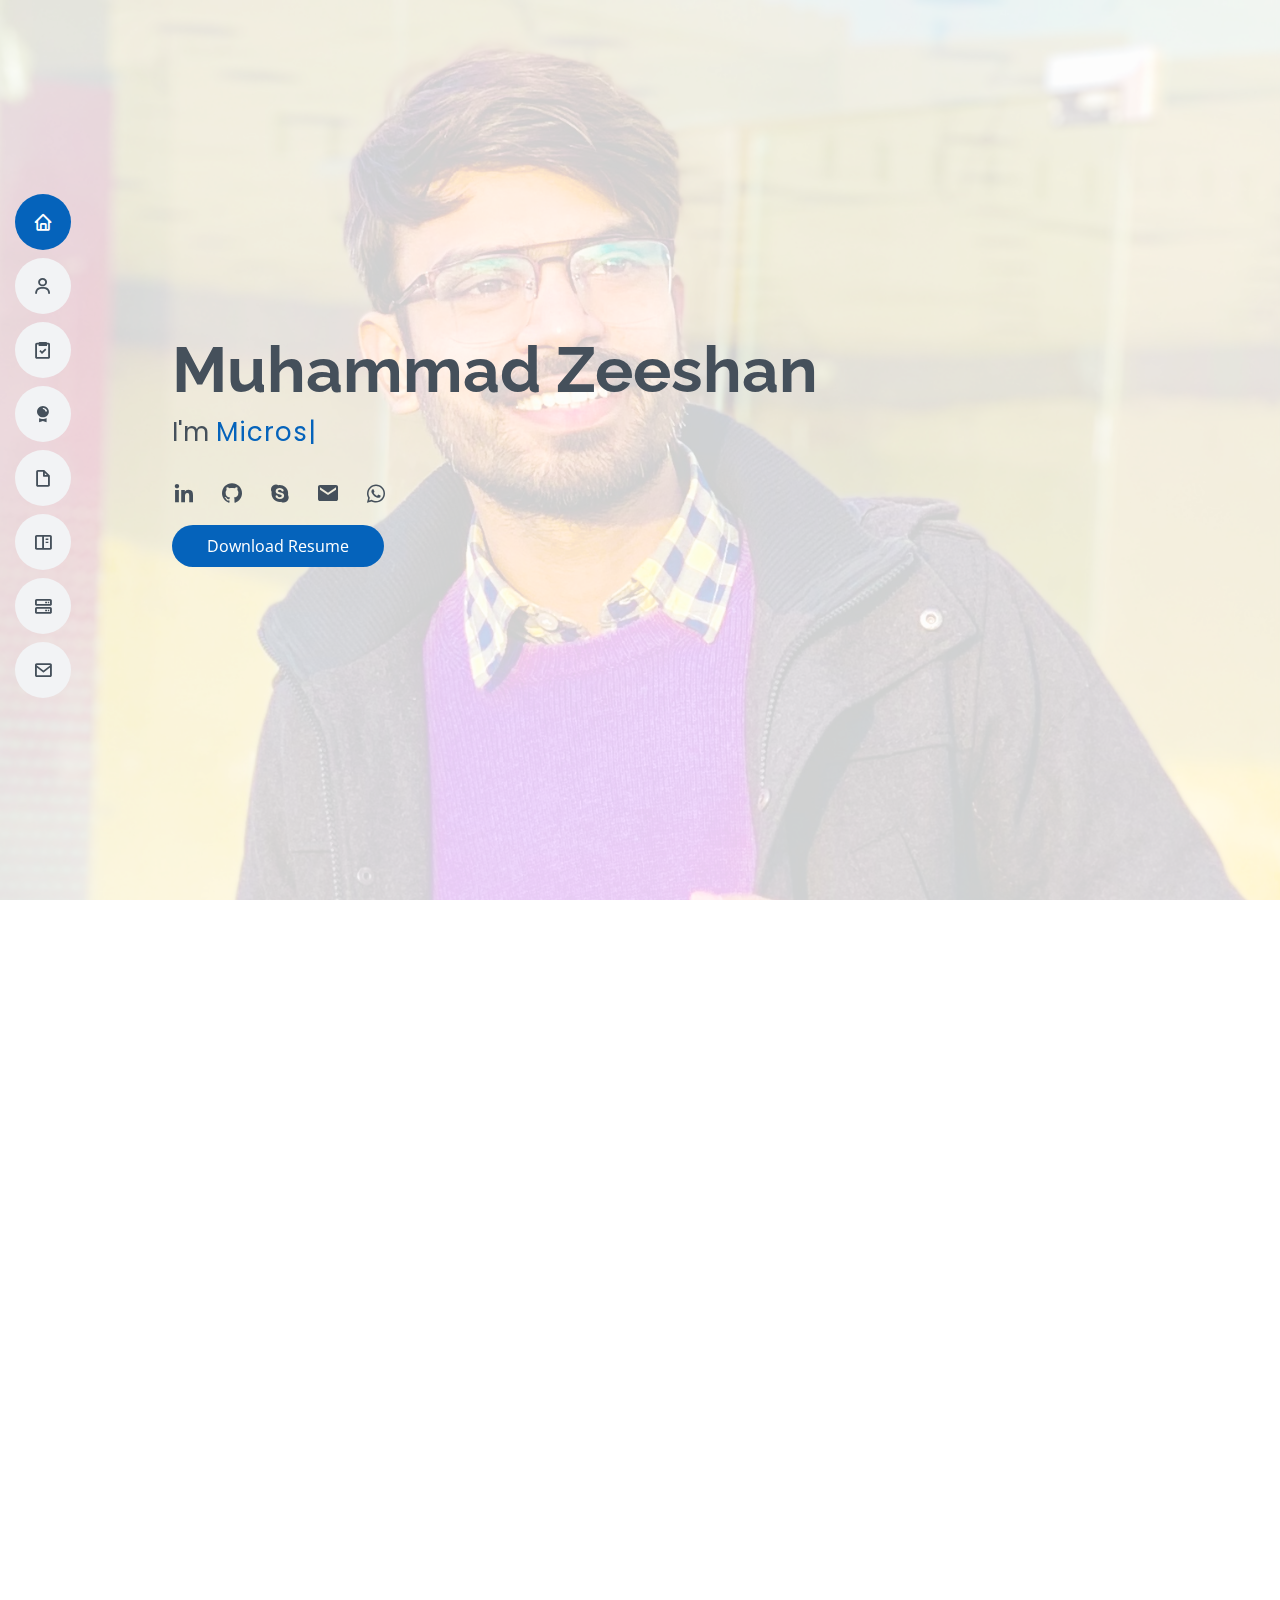
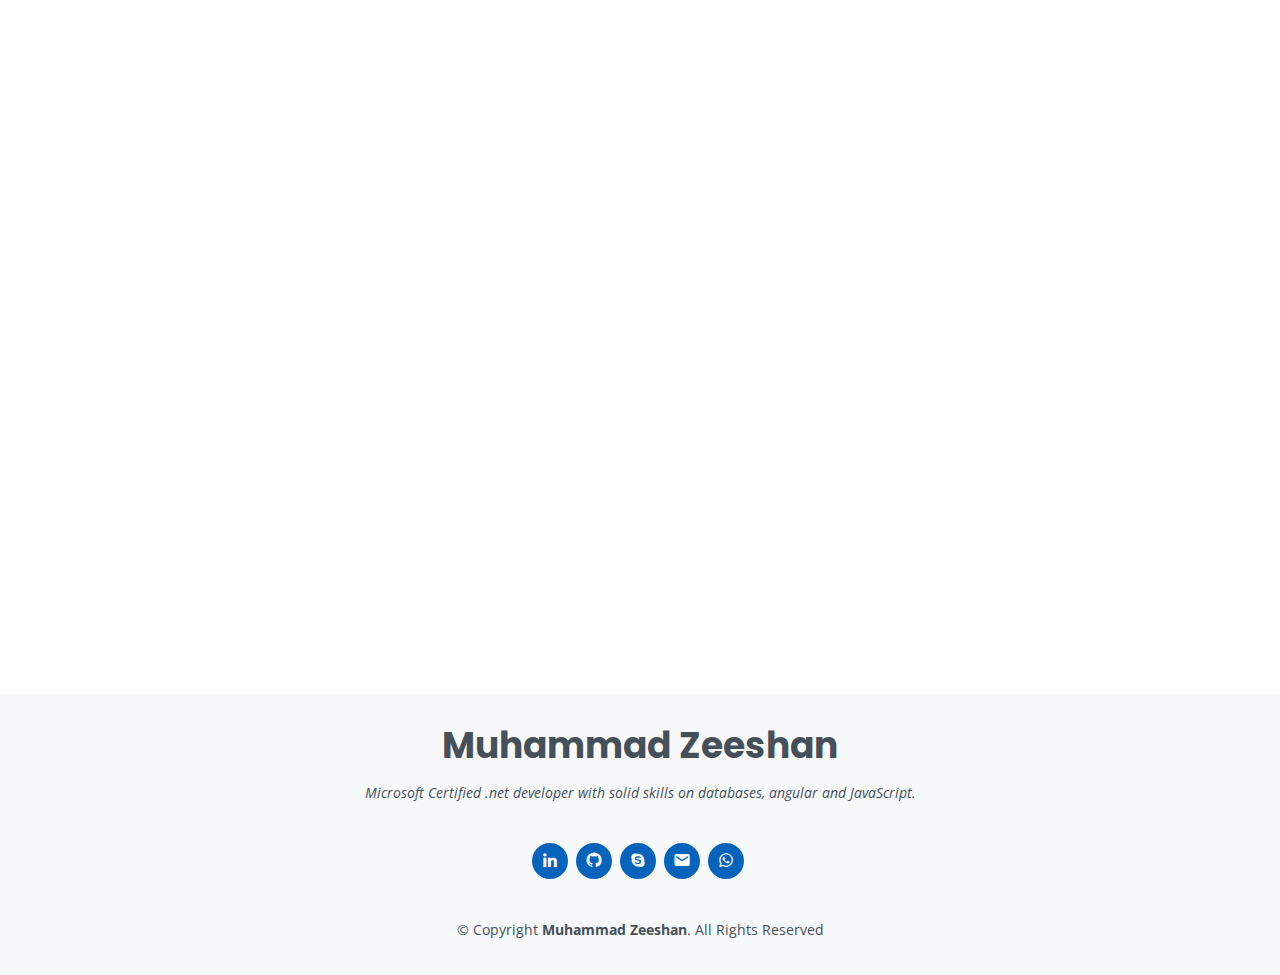
==== commit 3e165997: "Update index.html" ====
--- a/index.html
+++ b/index.html
@@ -4,11 +4,11 @@
     <meta charset="utf-8">
     <meta content="width=device-width, initial-scale=1.0" name="viewport">
 
-    <title>Web Doc - lets build your bussiness</title>
+    <title>Zeeshan - lets build your bussiness</title>
     <meta content="" name="description">
     <meta content="" name="keywords">
     <meta property="og:image"
-          content="https://res.cloudinary.com/dkrwyqqlw/image/upload/v1655926614/webdoc/img/zee-bg.jpg" />
+          content="https://zeeshanwebdev.github.io/content/assets/document/Profile.jpg" />
 
     <!--<meta property="og:image"
           content="./content/assets/document/profile.jpg" />-->
@@ -109,7 +109,7 @@
                         <div class="row">
                             <div class="col-lg-6">
                                 <ul>
-                                    <li><i class="bi bi-chevron-right"></i> <strong>Website:</strong> <span> <a href="https://webdoc.site/" target="_blank">Webdoc.site</a></span></li>
+                                    <li><i class="bi bi-chevron-right"></i> <strong>Website:</strong> <span> <a href="https://zeeshanwebdev.github.io/" target="_blank">Portfolio</a></span></li>
                                     <li><i class="bi bi-chevron-right"></i> <strong>Phone:</strong> <span>+92-305-4015429</span></li>
                                     <li><i class="bi bi-chevron-right"></i> <strong>City:</strong> <span>Lahore, Pakistan</span></li>
                                     <li>
